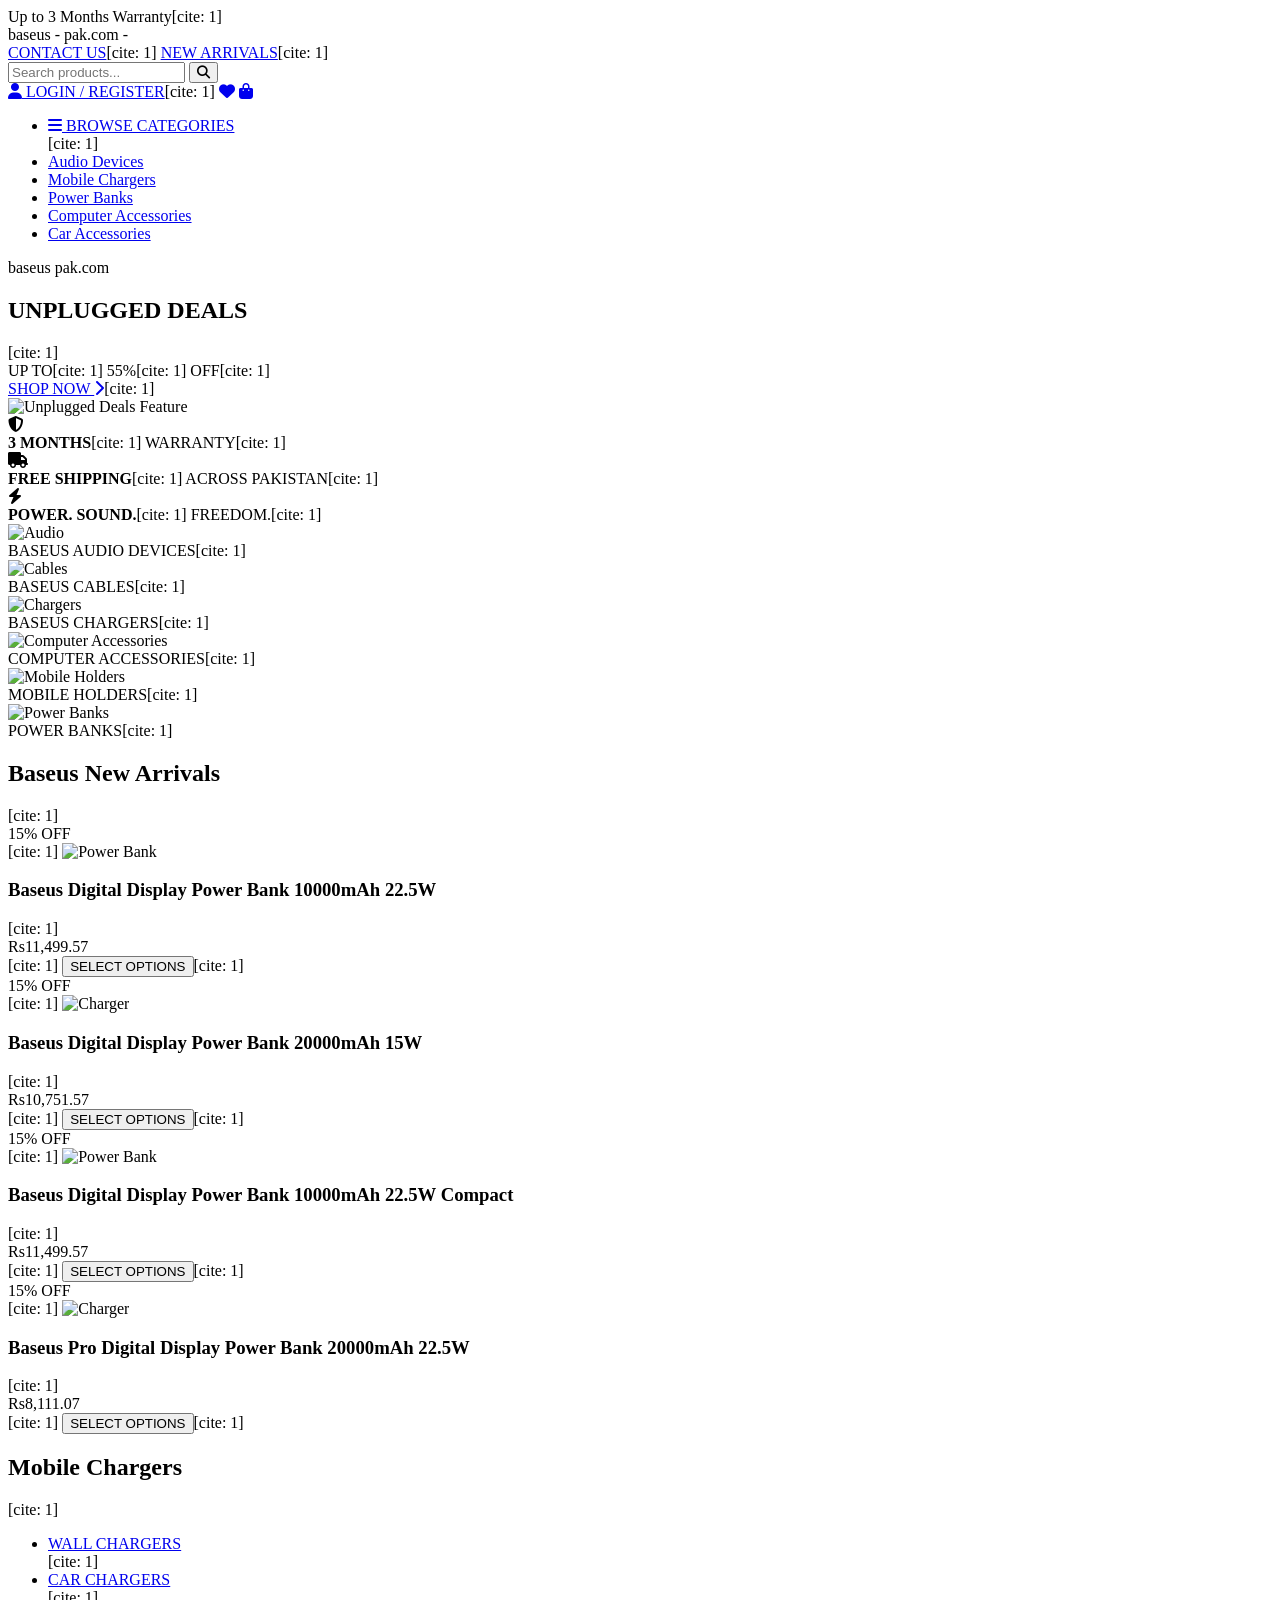
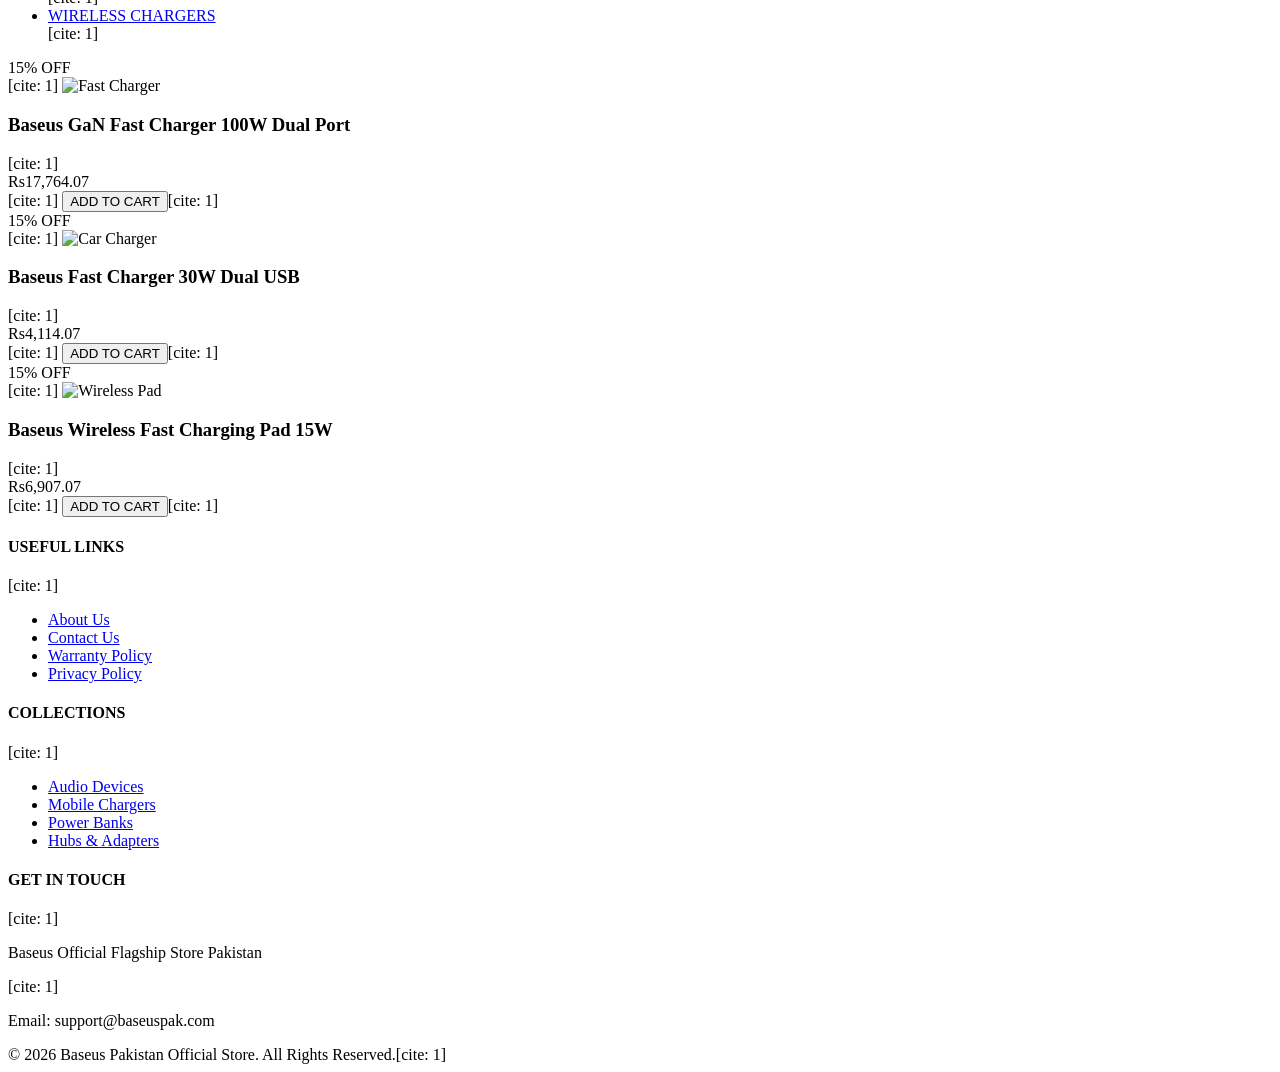
==== index.html @ 7358b6ef "Rename gemini-code-1790188786100.html to index.html" ====
<!DOCTYPE html>
<html lang="en">
<head>
    <meta charset="UTF-8">
    <meta name="viewport" content="width=device-width, initial-scale=1.0">
    <title>Baseus Pakistan | Official Store Layout</title>
    <link rel="stylesheet" href="style.css">
    <link rel="stylesheet" href="https://cdnjs.cloudflare.com/ajax/libs/font-awesome/6.4.0/css/all.min.css">
</head>
<body>

    <!-- Announcement Bar -->
    <div class="announcement-bar">
        <span>Up to 3 Months Warranty</span>[cite: 1]
    </div>

    <!-- Top Utility Bar -->
    <div class="top-nav">
        <div class="logo">
            <span class="brand-text">baseus</span>
            <span class="sub-text">- pak.com -</span>
        </div>
        <div class="top-menu">
            <a href="#">CONTACT US</a>[cite: 1]
            <a href="#">NEW ARRIVALS</a>[cite: 1]
        </div>
        <div class="search-box">
            <input type="text" placeholder="Search products...">
            <button><i class="fa fa-search"></i></button>
        </div>
        <div class="user-actions">
            <a href="#"><i class="fa fa-user"></i> LOGIN / REGISTER</a>[cite: 1]
            <a href="#"><i class="fa fa-heart"></i></a>
            <a href="#"><i class="fa fa-shopping-bag"></i></a>
        </div>
    </div>

    <!-- Category Header Navigation Bar -->
    <nav class="main-nav">
        <ul>
            <li><a href="#"><i class="fa fa-bars"></i> BROWSE CATEGORIES</a></li>[cite: 1]
            <li><a href="#">Audio Devices</a></li>
            <li><a href="#">Mobile Chargers</a></li>
            <li><a href="#">Power Banks</a></li>
            <li><a href="#">Computer Accessories</a></li>
            <li><a href="#">Car Accessories</a></li>
        </ul>
    </nav>

    <!-- Main Hero Banner Section -->
    <section class="hero-section">
        <div class="hero-banner">
            <div class="hero-text-content">
                <span class="hero-brand">baseus</span>
                <span class="hero-sub">pak.com</span>
                <h1>UNPLUGGED DEALS</h1>[cite: 1]
                <div class="discount-badge">
                    <span class="upto">UP TO</span>[cite: 1]
                    <span class="percent">55%</span>[cite: 1]
                    <span class="off">OFF</span>[cite: 1]
                </div>
                <a href="#" class="shop-now-btn">SHOP NOW <i class="fa fa-chevron-right"></i></a>[cite: 1]
            </div>
            <div class="hero-image">
                <img src="https://via.placeholder.com/600x400?text=Featured+Baseus+Gadgets" alt="Unplugged Deals Feature">
            </div>
        </div>

        <!-- Trust Features Bar -->
        <div class="trust-bar">
            <div class="trust-item">
                <i class="fa fa-shield-alt"></i>
                <div>
                    <strong>3 MONTHS</strong>[cite: 1]
                    <span>WARRANTY</span>[cite: 1]
                </div>
            </div>
            <div class="trust-item">
                <i class="fa fa-truck"></i>
                <div>
                    <strong>FREE SHIPPING</strong>[cite: 1]
                    <span>ACROSS PAKISTAN</span>[cite: 1]
                </div>
            </div>
            <div class="trust-item">
                <i class="fa fa-bolt"></i>
                <div>
                    <strong>POWER. SOUND.</strong>[cite: 1]
                    <span>FREEDOM.</span>[cite: 1]
                </div>
            </div>
        </div>
    </section>

    <!-- Round Category Icons Grid -->
    <section class="container category-grid-section">
        <div class="category-grid">
            <div class="cat-item">
                <div class="cat-img"><img src="https://via.placeholder.com/100" alt="Audio"></div>
                <span>BASEUS AUDIO DEVICES</span>[cite: 1]
            </div>
            <div class="cat-item">
                <div class="cat-img"><img src="https://via.placeholder.com/100" alt="Cables"></div>
                <span>BASEUS CABLES</span>[cite: 1]
            </div>
            <div class="cat-item">
                <div class="cat-img"><img src="https://via.placeholder.com/100" alt="Chargers"></div>
                <span>BASEUS CHARGERS</span>[cite: 1]
            </div>
            <div class="cat-item">
                <div class="cat-img"><img src="https://via.placeholder.com/100" alt="Computer Accessories"></div>
                <span>COMPUTER ACCESSORIES</span>[cite: 1]
            </div>
            <div class="cat-item">
                <div class="cat-img"><img src="https://via.placeholder.com/100" alt="Mobile Holders"></div>
                <span>MOBILE HOLDERS</span>[cite: 1]
            </div>
            <div class="cat-item">
                <div class="cat-img"><img src="https://via.placeholder.com/100" alt="Power Banks"></div>
                <span>POWER BANKS</span>[cite: 1]
            </div>
        </div>
    </section>

    <!-- Baseus New Arrivals Section -->
    <section class="container products-section">
        <h2 class="section-title">Baseus New Arrivals</h2>[cite: 1]
        <div class="product-grid">

            <!-- Product Card 1 -->
            <div class="product-card">
                <div class="badge-discount">15% OFF</div>[cite: 1]
                <img src="https://via.placeholder.com/250x250?text=Power+Bank" alt="Power Bank">
                <h3>Baseus Digital Display Power Bank 10000mAh 22.5W</h3>[cite: 1]
                <div class="price">Rs11,499.57</div>[cite: 1]
                <button class="btn-action">SELECT OPTIONS</button>[cite: 1]
            </div>

            <!-- Product Card 2 -->
            <div class="product-card">
                <div class="badge-discount">15% OFF</div>[cite: 1]
                <img src="https://via.placeholder.com/250x250?text=Charger" alt="Charger">
                <h3>Baseus Digital Display Power Bank 20000mAh 15W</h3>[cite: 1]
                <div class="price">Rs10,751.57</div>[cite: 1]
                <button class="btn-action">SELECT OPTIONS</button>[cite: 1]
            </div>

            <!-- Product Card 3 -->
            <div class="product-card">
                <div class="badge-discount">15% OFF</div>[cite: 1]
                <img src="https://via.placeholder.com/250x250?text=Power+Bank" alt="Power Bank">
                <h3>Baseus Digital Display Power Bank 10000mAh 22.5W Compact</h3>[cite: 1]
                <div class="price">Rs11,499.57</div>[cite: 1]
                <button class="btn-action">SELECT OPTIONS</button>[cite: 1]
            </div>

            <!-- Product Card 4 -->
            <div class="product-card">
                <div class="badge-discount">15% OFF</div>[cite: 1]
                <img src="https://via.placeholder.com/250x250?text=Charger" alt="Charger">
                <h3>Baseus Pro Digital Display Power Bank 20000mAh 22.5W</h3>[cite: 1]
                <div class="price">Rs8,111.07</div>[cite: 1]
                <button class="btn-action">SELECT OPTIONS</button>[cite: 1]
            </div>

        </div>
    </section>

    <!-- Mobile Chargers Sidebar + Grid Section -->
    <section class="container category-showcase-section">
        <h2 class="section-title">Mobile Chargers</h2>[cite: 1]
        <div class="showcase-wrapper">
            <div class="sidebar-menu">
                <ul>
                    <li class="active"><a href="#">WALL CHARGERS</a></li>[cite: 1]
                    <li><a href="#">CAR CHARGERS</a></li>[cite: 1]
                    <li><a href="#">WIRELESS CHARGERS</a></li>[cite: 1]
                </ul>
            </div>
            <div class="product-grid grid-3-col">

                <div class="product-card">
                    <div class="badge-discount">15% OFF</div>[cite: 1]
                    <img src="https://via.placeholder.com/250x250?text=Fast+Charger" alt="Fast Charger">
                    <h3>Baseus GaN Fast Charger 100W Dual Port</h3>[cite: 1]
                    <div class="price">Rs17,764.07</div>[cite: 1]
                    <button class="btn-action btn-add-cart">ADD TO CART</button>[cite: 1]
                </div>

                <div class="product-card">
                    <div class="badge-discount">15% OFF</div>[cite: 1]
                    <img src="https://via.placeholder.com/250x250?text=Car+Charger" alt="Car Charger">
                    <h3>Baseus Fast Charger 30W Dual USB</h3>[cite: 1]
                    <div class="price">Rs4,114.07</div>[cite: 1]
                    <button class="btn-action btn-add-cart">ADD TO CART</button>[cite: 1]
                </div>

                <div class="product-card">
                    <div class="badge-discount">15% OFF</div>[cite: 1]
                    <img src="https://via.placeholder.com/250x250?text=Wireless+Pad" alt="Wireless Pad">
                    <h3>Baseus Wireless Fast Charging Pad 15W</h3>[cite: 1]
                    <div class="price">Rs6,907.07</div>[cite: 1]
                    <button class="btn-action btn-add-cart">ADD TO CART</button>[cite: 1]
                </div>

            </div>
        </div>
    </section>

    <!-- Footer -->
    <footer>
        <div class="container footer-content">
            <div class="footer-col">
                <h4>USEFUL LINKS</h4>[cite: 1]
                <ul>
                    <li><a href="#">About Us</a></li>
                    <li><a href="#">Contact Us</a></li>
                    <li><a href="#">Warranty Policy</a></li>
                    <li><a href="#">Privacy Policy</a></li>
                </ul>
            </div>
            <div class="footer-col">
                <h4>COLLECTIONS</h4>[cite: 1]
                <ul>
                    <li><a href="#">Audio Devices</a></li>
                    <li><a href="#">Mobile Chargers</a></li>
                    <li><a href="#">Power Banks</a></li>
                    <li><a href="#">Hubs & Adapters</a></li>
                </ul>
            </div>
            <div class="footer-col">
                <h4>GET IN TOUCH</h4>[cite: 1]
                <p>Baseus Official Flagship Store Pakistan</p>[cite: 1]
                <p>Email: support@baseuspak.com</p>
            </div>
        </div>
        <div class="footer-bottom">
            &copy; 2026 Baseus Pakistan Official Store. All Rights Reserved.[cite: 1]
        </div>
    </footer>

    <script src="script.js"></script>
</body>
</html>
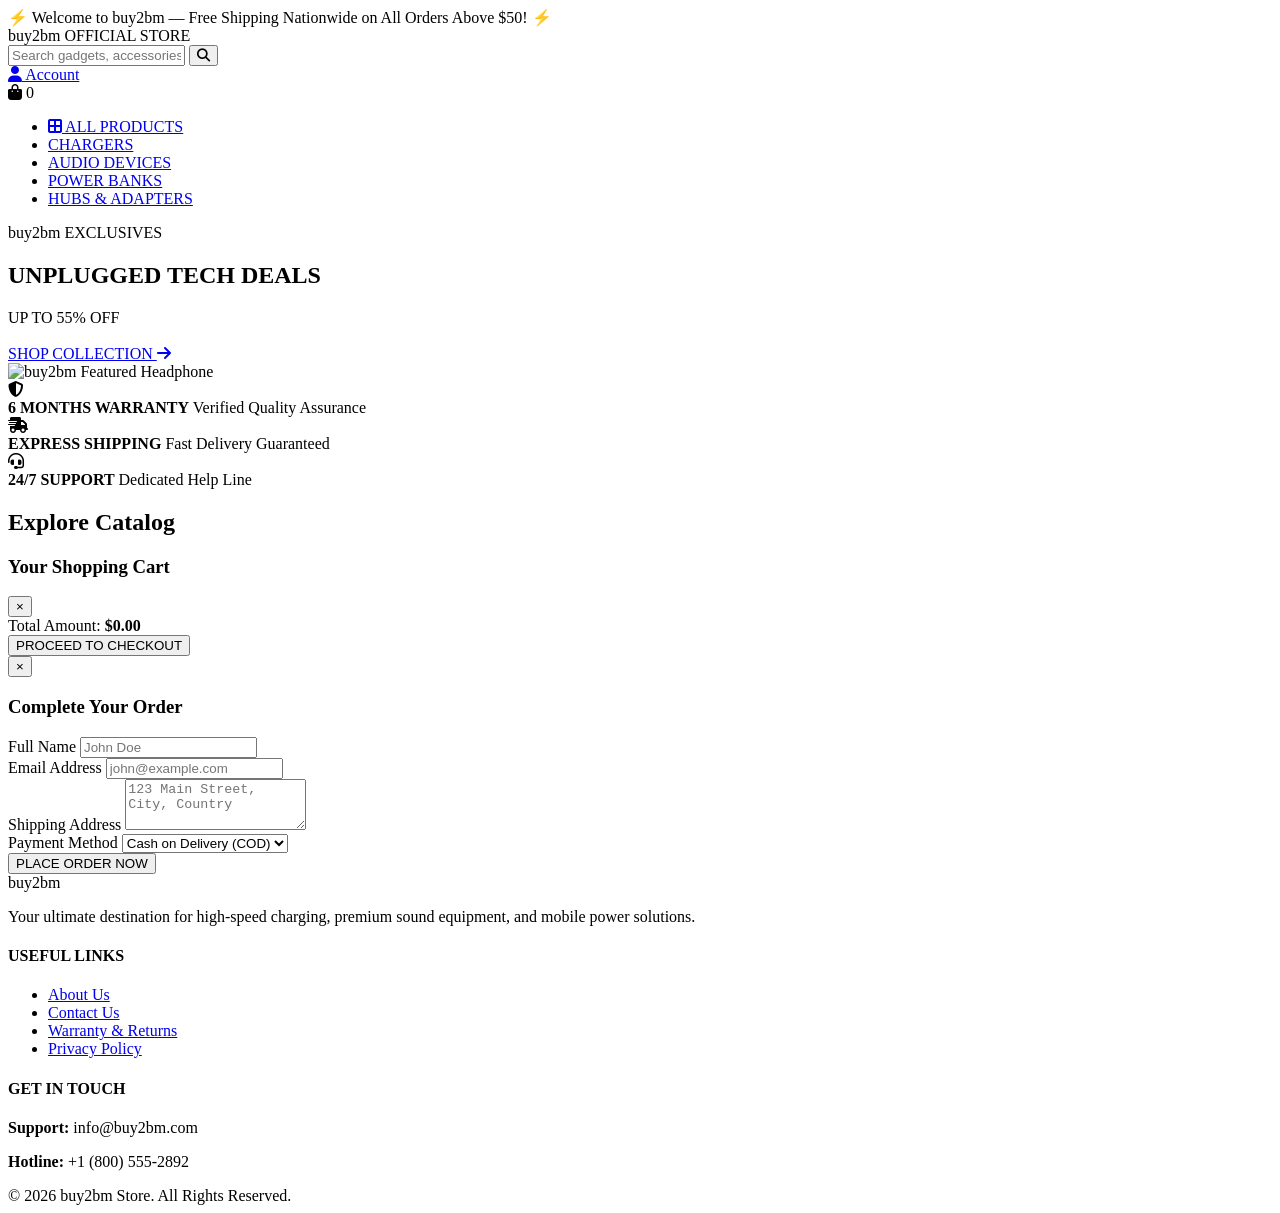
==== commit 31c80c98: "Rename index.html.html to index.html" ====
--- a/index.html
+++ b/index.html
@@ -3,239 +3,175 @@
 <head>
     <meta charset="UTF-8">
     <meta name="viewport" content="width=device-width, initial-scale=1.0">
-    <title>Baseus Pakistan | Official Store Layout</title>
+    <title>buy2bm | Premium Tech & Electronics Store</title>
     <link rel="stylesheet" href="style.css">
     <link rel="stylesheet" href="https://cdnjs.cloudflare.com/ajax/libs/font-awesome/6.4.0/css/all.min.css">
 </head>
 <body>
 
-    <!-- Announcement Bar -->
+    <!-- Top Announcement Bar -->
     <div class="announcement-bar">
-        <span>Up to 3 Months Warranty</span>[cite: 1]
+        <span>⚡ Welcome to buy2bm — Free Shipping Nationwide on All Orders Above $50! ⚡</span>
     </div>
 
-    <!-- Top Utility Bar -->
-    <div class="top-nav">
+    <!-- Main Navigation Header -->
+    <header class="top-nav">
         <div class="logo">
-            <span class="brand-text">baseus</span>
-            <span class="sub-text">- pak.com -</span>
+            <span class="brand-text">buy2bm</span>
+            <span class="sub-text">OFFICIAL STORE</span>
         </div>
-        <div class="top-menu">
-            <a href="#">CONTACT US</a>[cite: 1]
-            <a href="#">NEW ARRIVALS</a>[cite: 1]
+        
+        <div class="search-box">
+            <input type="text" id="searchInput" placeholder="Search gadgets, accessories, power banks...">
+            <button id="searchBtn"><i class="fa fa-search"></i></button>
         </div>
-        <div class="search-box">
-            <input type="text" placeholder="Search products...">
-            <button><i class="fa fa-search"></i></button>
+
+        <div class="user-actions">
+            <a href="#" class="action-btn"><i class="fa fa-user"></i> <span>Account</span></a>
+            <div class="cart-icon-wrapper" id="cartToggle">
+                <i class="fa fa-shopping-bag"></i>
+                <span class="cart-badge" id="cartCount">0</span>
+            </div>
         </div>
-        <div class="user-actions">
-            <a href="#"><i class="fa fa-user"></i> LOGIN / REGISTER</a>[cite: 1]
-            <a href="#"><i class="fa fa-heart"></i></a>
-            <a href="#"><i class="fa fa-shopping-bag"></i></a>
-        </div>
-    </div>
+    </header>
 
-    <!-- Category Header Navigation Bar -->
+    <!-- Sub Navigation Categories Bar -->
     <nav class="main-nav">
         <ul>
-            <li><a href="#"><i class="fa fa-bars"></i> BROWSE CATEGORIES</a></li>[cite: 1]
-            <li><a href="#">Audio Devices</a></li>
-            <li><a href="#">Mobile Chargers</a></li>
-            <li><a href="#">Power Banks</a></li>
-            <li><a href="#">Computer Accessories</a></li>
-            <li><a href="#">Car Accessories</a></li>
+            <li class="nav-item active" data-category="all"><a href="#products"><i class="fa fa-border-all"></i> ALL PRODUCTS</a></li>
+            <li class="nav-item" data-category="Chargers"><a href="#products">CHARGERS</a></li>
+            <li class="nav-item" data-category="Audio"><a href="#products">AUDIO DEVICES</a></li>
+            <li class="nav-item" data-category="Power Banks"><a href="#products">POWER BANKS</a></li>
+            <li class="nav-item" data-category="Hubs"><a href="#products">HUBS & ADAPTERS</a></li>
         </ul>
     </nav>
 
-    <!-- Main Hero Banner Section -->
+    <!-- Main Hero Banner -->
     <section class="hero-section">
         <div class="hero-banner">
             <div class="hero-text-content">
-                <span class="hero-brand">baseus</span>
-                <span class="hero-sub">pak.com</span>
-                <h1>UNPLUGGED DEALS</h1>[cite: 1]
+                <span class="hero-brand">buy2bm EXCLUSIVES</span>
+                <h1>UNPLUGGED TECH DEALS</h1>
                 <div class="discount-badge">
-                    <span class="upto">UP TO</span>[cite: 1]
-                    <span class="percent">55%</span>[cite: 1]
-                    <span class="off">OFF</span>[cite: 1]
+                    <span class="upto">UP TO</span>
+                    <span class="percent">55%</span>
+                    <span class="off">OFF</span>
                 </div>
-                <a href="#" class="shop-now-btn">SHOP NOW <i class="fa fa-chevron-right"></i></a>[cite: 1]
+                <br>
+                <a href="#products" class="shop-now-btn">SHOP COLLECTION <i class="fa fa-arrow-right"></i></a>
             </div>
             <div class="hero-image">
-                <img src="https://via.placeholder.com/600x400?text=Featured+Baseus+Gadgets" alt="Unplugged Deals Feature">
+                <img src="https://images.unsplash.com/photo-1505740420928-5e560c06d30e?auto=format&fit=crop&w=600&q=80" alt="buy2bm Featured Headphone">
             </div>
         </div>
 
-        <!-- Trust Features Bar -->
+        <!-- Trust Badges -->
         <div class="trust-bar">
             <div class="trust-item">
                 <i class="fa fa-shield-alt"></i>
                 <div>
-                    <strong>3 MONTHS</strong>[cite: 1]
-                    <span>WARRANTY</span>[cite: 1]
+                    <strong>6 MONTHS WARRANTY</strong>
+                    <span>Verified Quality Assurance</span>
                 </div>
             </div>
             <div class="trust-item">
-                <i class="fa fa-truck"></i>
+                <i class="fa fa-truck-fast"></i>
                 <div>
-                    <strong>FREE SHIPPING</strong>[cite: 1]
-                    <span>ACROSS PAKISTAN</span>[cite: 1]
+                    <strong>EXPRESS SHIPPING</strong>
+                    <span>Fast Delivery Guaranteed</span>
                 </div>
             </div>
             <div class="trust-item">
-                <i class="fa fa-bolt"></i>
+                <i class="fa fa-headset"></i>
                 <div>
-                    <strong>POWER. SOUND.</strong>[cite: 1]
-                    <span>FREEDOM.</span>[cite: 1]
+                    <strong>24/7 SUPPORT</strong>
+                    <span>Dedicated Help Line</span>
                 </div>
             </div>
         </div>
     </section>
 
-    <!-- Round Category Icons Grid -->
-    <section class="container category-grid-section">
-        <div class="category-grid">
-            <div class="cat-item">
-                <div class="cat-img"><img src="https://via.placeholder.com/100" alt="Audio"></div>
-                <span>BASEUS AUDIO DEVICES</span>[cite: 1]
+    <!-- Product Showcase Grid -->
+    <main class="container products-section" id="products">
+        <h2 class="section-title">Explore Catalog</h2>
+        <div class="product-grid" id="productGrid">
+            <!-- Dynamic JavaScript Product Injection -->
+        </div>
+    </main>
+
+    <!-- Slide-Out Shopping Cart Sidebar -->
+    <div class="cart-overlay" id="cartOverlay"></div>
+    <aside class="cart-sidebar" id="cartSidebar">
+        <div class="cart-header">
+            <h3>Your Shopping Cart</h3>
+            <button class="close-cart-btn" id="closeCart">&times;</button>
+        </div>
+        <div class="cart-body" id="cartItemsContainer">
+            <!-- Dynamic Cart Items Rendered via JavaScript -->
+        </div>
+        <div class="cart-footer">
+            <div class="cart-total-row">
+                <span>Total Amount:</span>
+                <strong id="cartTotal">$0.00</strong>
             </div>
-            <div class="cat-item">
-                <div class="cat-img"><img src="https://via.placeholder.com/100" alt="Cables"></div>
-                <span>BASEUS CABLES</span>[cite: 1]
-            </div>
-            <div class="cat-item">
-                <div class="cat-img"><img src="https://via.placeholder.com/100" alt="Chargers"></div>
-                <span>BASEUS CHARGERS</span>[cite: 1]
-            </div>
-            <div class="cat-item">
-                <div class="cat-img"><img src="https://via.placeholder.com/100" alt="Computer Accessories"></div>
-                <span>COMPUTER ACCESSORIES</span>[cite: 1]
-            </div>
-            <div class="cat-item">
-                <div class="cat-img"><img src="https://via.placeholder.com/100" alt="Mobile Holders"></div>
-                <span>MOBILE HOLDERS</span>[cite: 1]
-            </div>
-            <div class="cat-item">
-                <div class="cat-img"><img src="https://via.placeholder.com/100" alt="Power Banks"></div>
-                <span>POWER BANKS</span>[cite: 1]
-            </div>
+            <button class="checkout-btn" id="checkoutBtn">PROCEED TO CHECKOUT</button>
         </div>
-    </section>
+    </aside>
 
-    <!-- Baseus New Arrivals Section -->
-    <section class="container products-section">
-        <h2 class="section-title">Baseus New Arrivals</h2>[cite: 1]
-        <div class="product-grid">
-
-            <!-- Product Card 1 -->
-            <div class="product-card">
-                <div class="badge-discount">15% OFF</div>[cite: 1]
-                <img src="https://via.placeholder.com/250x250?text=Power+Bank" alt="Power Bank">
-                <h3>Baseus Digital Display Power Bank 10000mAh 22.5W</h3>[cite: 1]
-                <div class="price">Rs11,499.57</div>[cite: 1]
-                <button class="btn-action">SELECT OPTIONS</button>[cite: 1]
-            </div>
-
-            <!-- Product Card 2 -->
-            <div class="product-card">
-                <div class="badge-discount">15% OFF</div>[cite: 1]
-                <img src="https://via.placeholder.com/250x250?text=Charger" alt="Charger">
-                <h3>Baseus Digital Display Power Bank 20000mAh 15W</h3>[cite: 1]
-                <div class="price">Rs10,751.57</div>[cite: 1]
-                <button class="btn-action">SELECT OPTIONS</button>[cite: 1]
-            </div>
-
-            <!-- Product Card 3 -->
-            <div class="product-card">
-                <div class="badge-discount">15% OFF</div>[cite: 1]
-                <img src="https://via.placeholder.com/250x250?text=Power+Bank" alt="Power Bank">
-                <h3>Baseus Digital Display Power Bank 10000mAh 22.5W Compact</h3>[cite: 1]
-                <div class="price">Rs11,499.57</div>[cite: 1]
-                <button class="btn-action">SELECT OPTIONS</button>[cite: 1]
-            </div>
-
-            <!-- Product Card 4 -->
-            <div class="product-card">
-                <div class="badge-discount">15% OFF</div>[cite: 1]
-                <img src="https://via.placeholder.com/250x250?text=Charger" alt="Charger">
-                <h3>Baseus Pro Digital Display Power Bank 20000mAh 22.5W</h3>[cite: 1]
-                <div class="price">Rs8,111.07</div>[cite: 1]
-                <button class="btn-action">SELECT OPTIONS</button>[cite: 1]
-            </div>
-
+    <!-- Checkout Modal -->
+    <div class="modal-overlay" id="checkoutModal">
+        <div class="modal-content">
+            <button class="modal-close" id="closeModal">&times;</button>
+            <h3>Complete Your Order</h3>
+            <form id="checkoutForm">
+                <div class="form-group">
+                    <label>Full Name</label>
+                    <input type="text" required placeholder="John Doe">
+                </div>
+                <div class="form-group">
+                    <label>Email Address</label>
+                    <input type="email" required placeholder="john@example.com">
+                </div>
+                <div class="form-group">
+                    <label>Shipping Address</label>
+                    <textarea required rows="3" placeholder="123 Main Street, City, Country"></textarea>
+                </div>
+                <div class="form-group">
+                    <label>Payment Method</label>
+                    <select required>
+                        <option value="cod">Cash on Delivery (COD)</option>
+                        <option value="card">Credit / Debit Card</option>
+                    </select>
+                </div>
+                <button type="submit" class="submit-order-btn">PLACE ORDER NOW</button>
+            </form>
         </div>
-    </section>
-
-    <!-- Mobile Chargers Sidebar + Grid Section -->
-    <section class="container category-showcase-section">
-        <h2 class="section-title">Mobile Chargers</h2>[cite: 1]
-        <div class="showcase-wrapper">
-            <div class="sidebar-menu">
-                <ul>
-                    <li class="active"><a href="#">WALL CHARGERS</a></li>[cite: 1]
-                    <li><a href="#">CAR CHARGERS</a></li>[cite: 1]
-                    <li><a href="#">WIRELESS CHARGERS</a></li>[cite: 1]
-                </ul>
-            </div>
-            <div class="product-grid grid-3-col">
-
-                <div class="product-card">
-                    <div class="badge-discount">15% OFF</div>[cite: 1]
-                    <img src="https://via.placeholder.com/250x250?text=Fast+Charger" alt="Fast Charger">
-                    <h3>Baseus GaN Fast Charger 100W Dual Port</h3>[cite: 1]
-                    <div class="price">Rs17,764.07</div>[cite: 1]
-                    <button class="btn-action btn-add-cart">ADD TO CART</button>[cite: 1]
-                </div>
-
-                <div class="product-card">
-                    <div class="badge-discount">15% OFF</div>[cite: 1]
-                    <img src="https://via.placeholder.com/250x250?text=Car+Charger" alt="Car Charger">
-                    <h3>Baseus Fast Charger 30W Dual USB</h3>[cite: 1]
-                    <div class="price">Rs4,114.07</div>[cite: 1]
-                    <button class="btn-action btn-add-cart">ADD TO CART</button>[cite: 1]
-                </div>
-
-                <div class="product-card">
-                    <div class="badge-discount">15% OFF</div>[cite: 1]
-                    <img src="https://via.placeholder.com/250x250?text=Wireless+Pad" alt="Wireless Pad">
-                    <h3>Baseus Wireless Fast Charging Pad 15W</h3>[cite: 1]
-                    <div class="price">Rs6,907.07</div>[cite: 1]
-                    <button class="btn-action btn-add-cart">ADD TO CART</button>[cite: 1]
-                </div>
-
-            </div>
-        </div>
-    </section>
+    </div>
 
     <!-- Footer -->
     <footer>
         <div class="container footer-content">
             <div class="footer-col">
-                <h4>USEFUL LINKS</h4>[cite: 1]
+                <span class="brand-text">buy2bm</span>
+                <p>Your ultimate destination for high-speed charging, premium sound equipment, and mobile power solutions.</p>
+            </div>
+            <div class="footer-col">
+                <h4>USEFUL LINKS</h4>
                 <ul>
                     <li><a href="#">About Us</a></li>
                     <li><a href="#">Contact Us</a></li>
-                    <li><a href="#">Warranty Policy</a></li>
+                    <li><a href="#">Warranty & Returns</a></li>
                     <li><a href="#">Privacy Policy</a></li>
                 </ul>
             </div>
             <div class="footer-col">
-                <h4>COLLECTIONS</h4>[cite: 1]
-                <ul>
-                    <li><a href="#">Audio Devices</a></li>
-                    <li><a href="#">Mobile Chargers</a></li>
-                    <li><a href="#">Power Banks</a></li>
-                    <li><a href="#">Hubs & Adapters</a></li>
-                </ul>
-            </div>
-            <div class="footer-col">
-                <h4>GET IN TOUCH</h4>[cite: 1]
-                <p>Baseus Official Flagship Store Pakistan</p>[cite: 1]
-                <p>Email: support@baseuspak.com</p>
+                <h4>GET IN TOUCH</h4>
+                <p><strong>Support:</strong> info@buy2bm.com</p>
+                <p><strong>Hotline:</strong> +1 (800) 555-2892</p>
             </div>
         </div>
         <div class="footer-bottom">
-            &copy; 2026 Baseus Pakistan Official Store. All Rights Reserved.[cite: 1]
+            &copy; 2026 buy2bm Store. All Rights Reserved.
         </div>
     </footer>
 
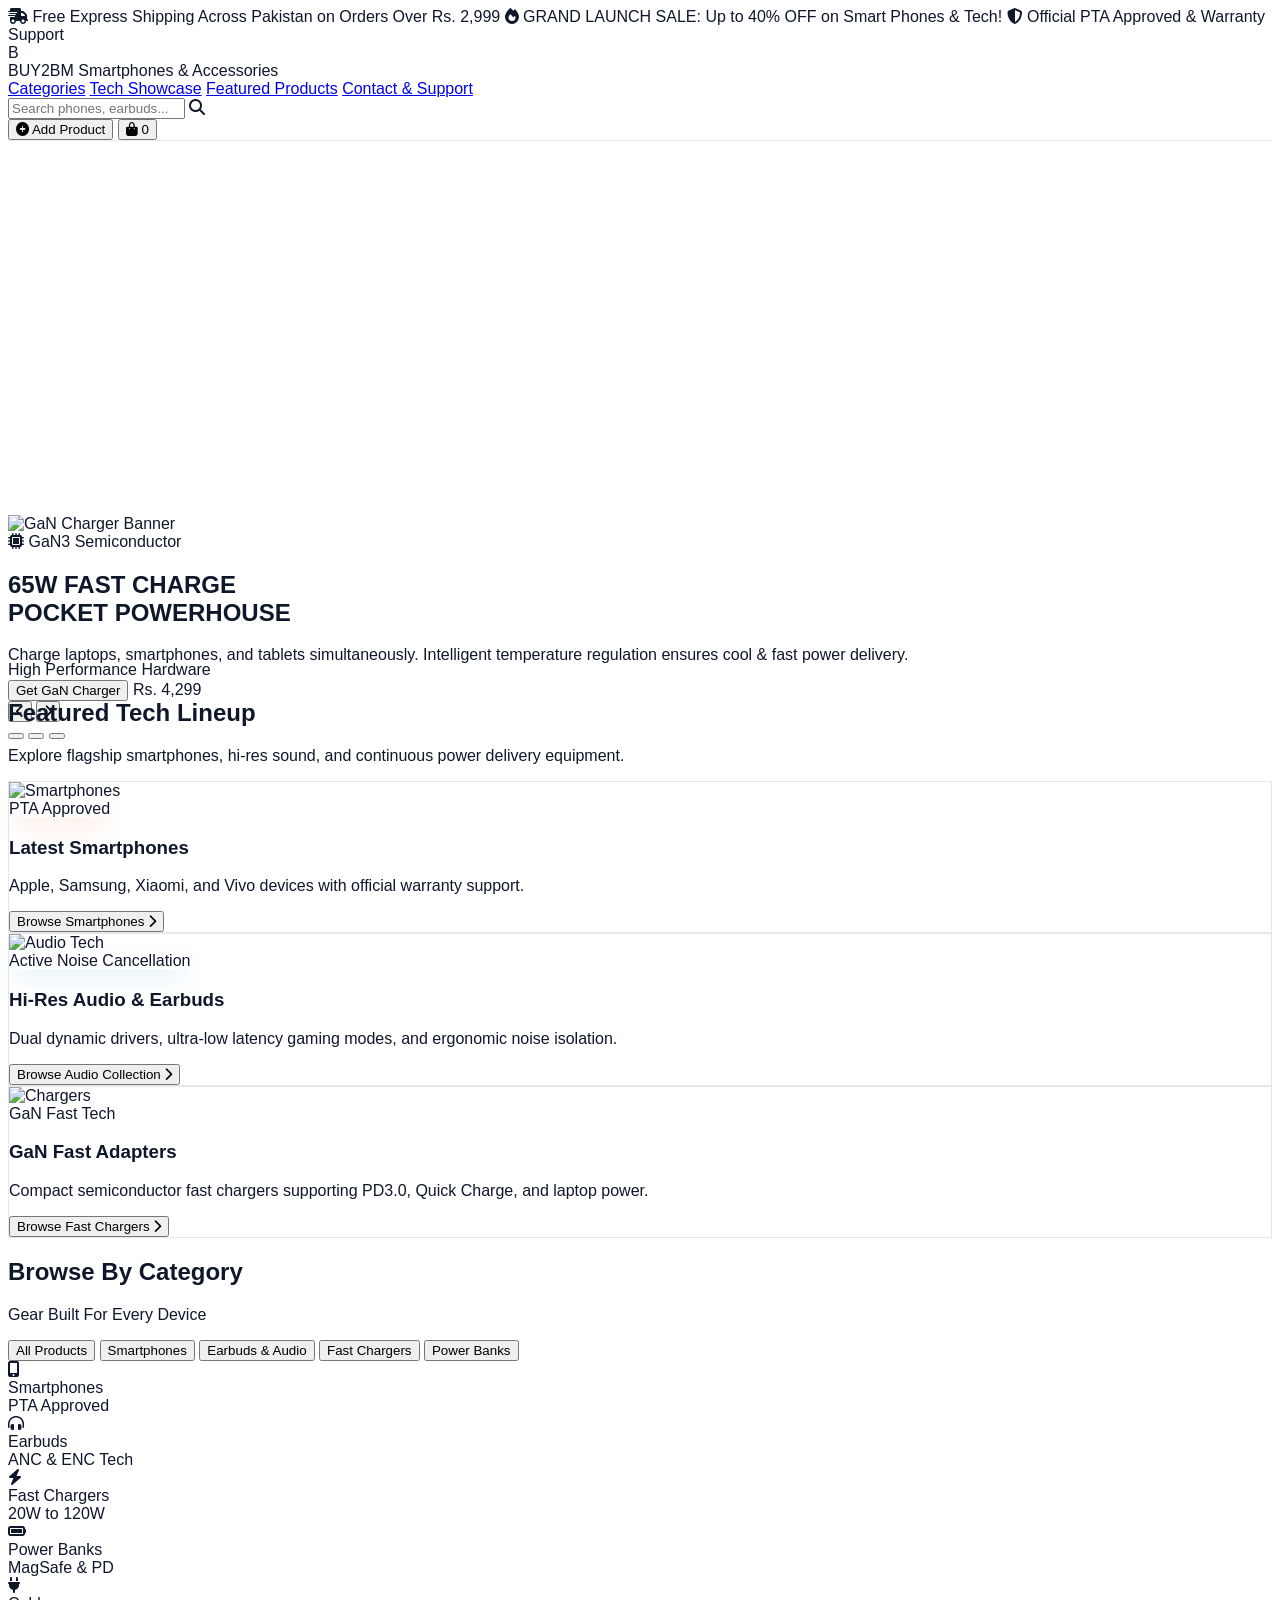
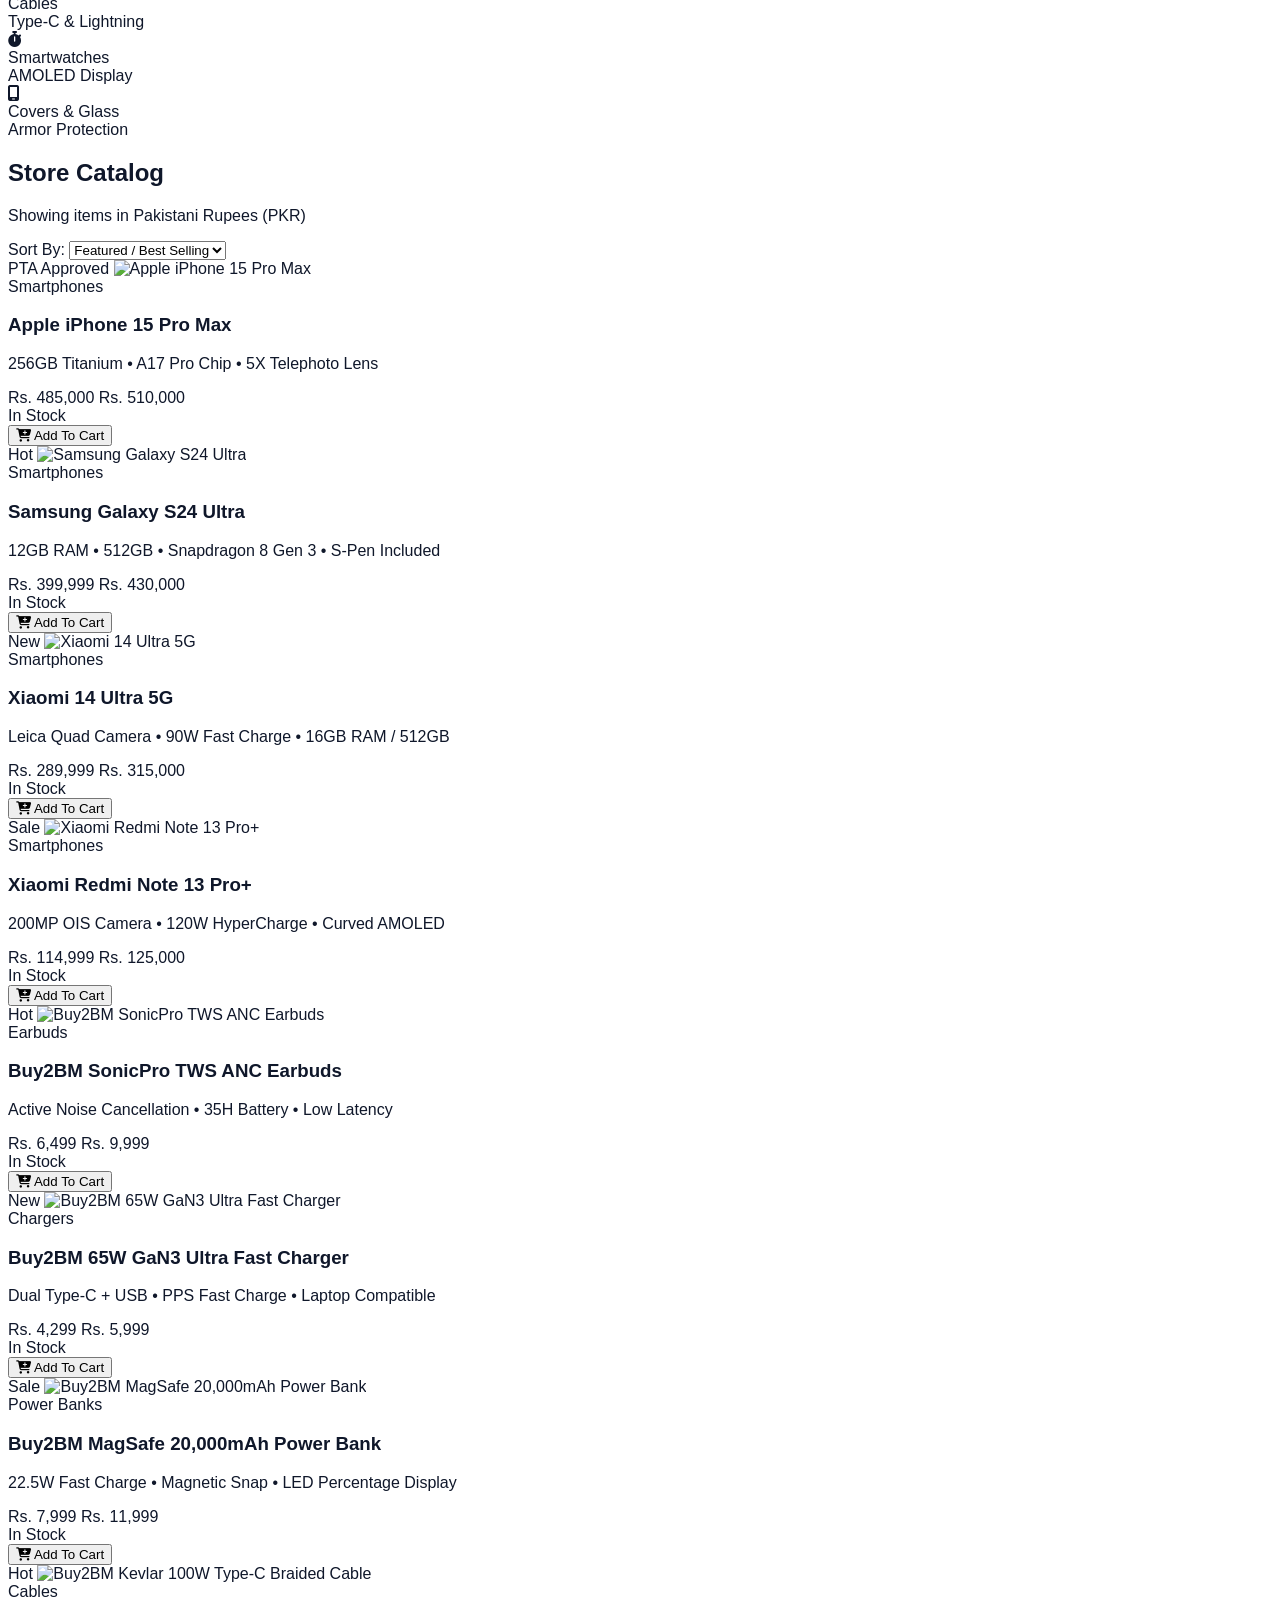
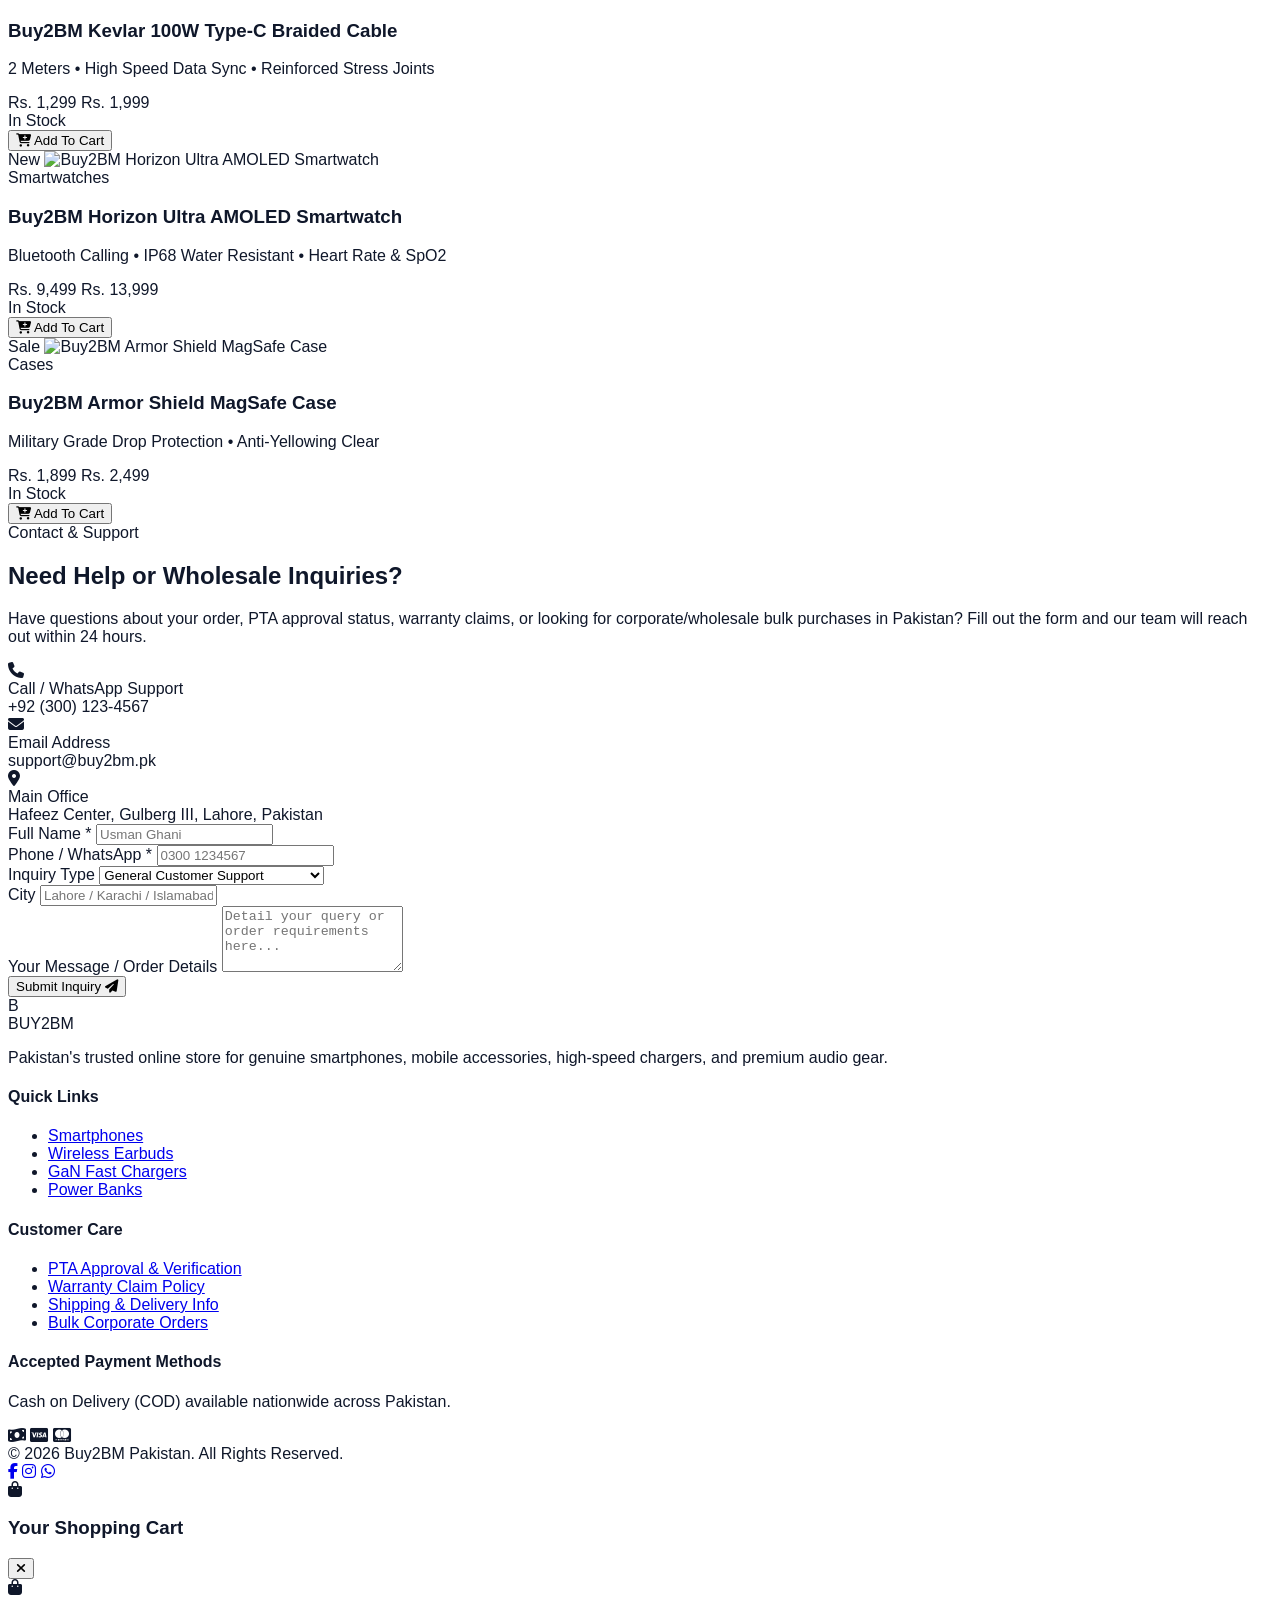
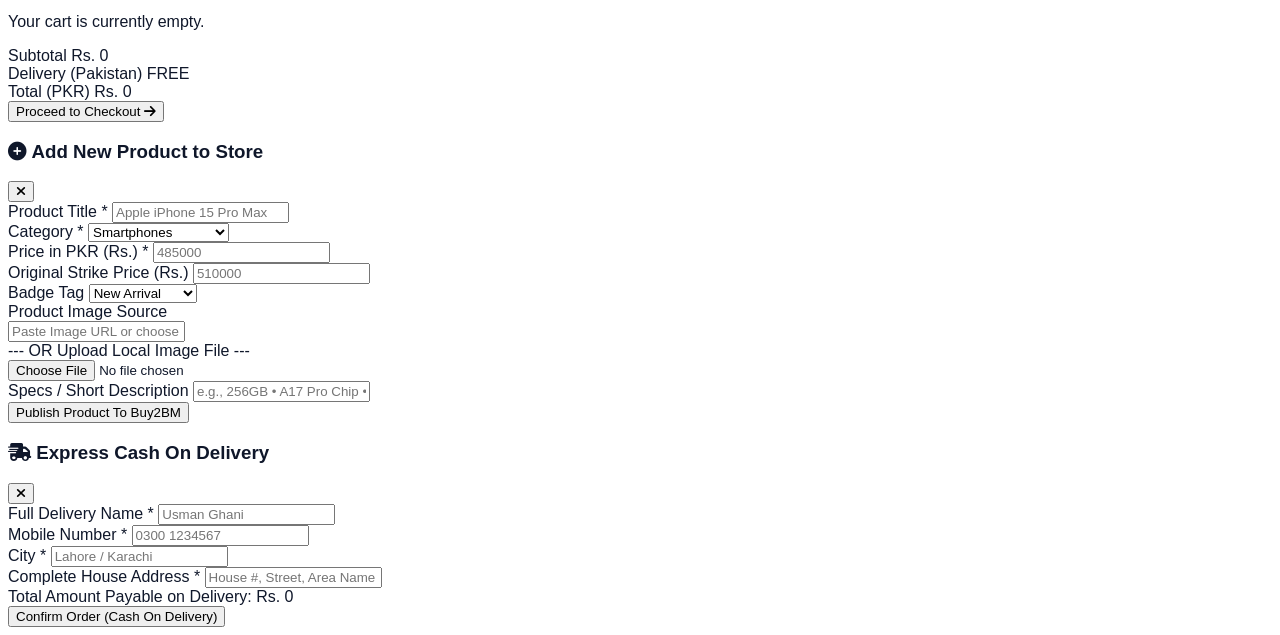
==== commit 2b0b6935: "Rename index (2).html to index.html" ====
--- a/index.html
+++ b/index.html
@@ -1,180 +1,1200 @@
 <!DOCTYPE html>
-<html lang="en">
+<html lang="en" class="scroll-smooth">
 <head>
     <meta charset="UTF-8">
     <meta name="viewport" content="width=device-width, initial-scale=1.0">
-    <title>buy2bm | Premium Tech & Electronics Store</title>
-    <link rel="stylesheet" href="style.css">
+    <title>Buy2BM | Premier Mobile & Audio Tech Store in Pakistan</title>
+    <!-- Tailwind CSS CDN -->
+    <script src="https://cdn.tailwindcss.com"></script>
+    <!-- Font Awesome Icons -->
     <link rel="stylesheet" href="https://cdnjs.cloudflare.com/ajax/libs/font-awesome/6.4.0/css/all.min.css">
+    <!-- Google Fonts: Plus Jakarta Sans -->
+    <link href="https://fonts.googleapis.com/css2?family=Plus+Jakarta+Sans:wght@300;400;500;600;700;800&display=swap" rel="stylesheet">
+    
+    <script>
+        tailwind.config = {
+            darkMode: 'class',
+            theme: {
+                extend: {
+                    colors: {
+                        brand: {
+                            50: '#fff7ed',
+                            100: '#ffedd5',
+                            500: '#ea580c',
+                            600: '#c2410c',
+                            700: '#9a3412',
+                            yellow: '#eab308',
+                            neon: '#0284c7'
+                        }
+                    },
+                    fontFamily: {
+                        sans: ['Plus Jakarta Sans', 'sans-serif'],
+                    }
+                }
+            }
+        }
+    </script>
+    <style>
+        body {
+            font-family: 'Plus Jakarta Sans', sans-serif;
+            background-color: #ffffff;
+            color: #0f172a;
+        }
+        
+        .glow-accent {
+            box-shadow: 0 10px 25px -5px rgba(234, 88, 12, 0.25);
+        }
+        .glow-neon {
+            box-shadow: 0 10px 25px -5px rgba(2, 132, 199, 0.25);
+        }
+
+        /* Glassmorphism Header */
+        .glass-header {
+            background: rgba(255, 255, 255, 0.9);
+            backdrop-filter: blur(16px);
+            -webkit-backdrop-filter: blur(16px);
+            border-bottom: 1px solid rgba(226, 232, 240, 0.8);
+        }
+
+        .custom-scrollbar::-webkit-scrollbar {
+            width: 6px;
+            height: 6px;
+        }
+        .custom-scrollbar::-webkit-scrollbar-track {
+            background: #f8fafc;
+        }
+        .custom-scrollbar::-webkit-scrollbar-thumb {
+            background: #cbd5e1;
+            border-radius: 9999px;
+        }
+        .custom-scrollbar::-webkit-scrollbar-thumb:hover {
+            background: #ea580c;
+        }
+
+        /* Pulsing Badges */
+        .badge-pulse {
+            animation: pulse-ring 2s cubic-bezier(0.4, 0, 0.6, 1) infinite;
+        }
+        @keyframes pulse-ring {
+            0%, 100% { opacity: 1; transform: scale(1); }
+            50% { opacity: 0.6; transform: scale(1.08); }
+        }
+
+        .neon-border {
+            border: 1px solid #e2e8f0;
+            transition: all 0.3s ease;
+        }
+        .neon-border:hover {
+            border-color: rgba(234, 88, 12, 0.5);
+            box-shadow: 0 10px 25px -5px rgba(234, 88, 12, 0.12);
+        }
+
+        /* Hero Slide Fade Transition */
+        .hero-slide {
+            opacity: 0;
+            transition: opacity 0.8s ease-in-out;
+            pointer-events: none;
+        }
+        .hero-slide.active {
+            opacity: 1;
+            pointer-events: auto;
+        }
+    </style>
 </head>
-<body>
-
-    <!-- Top Announcement Bar -->
-    <div class="announcement-bar">
-        <span>⚡ Welcome to buy2bm — Free Shipping Nationwide on All Orders Above $50! ⚡</span>
+<body class="antialiased selection:bg-brand-500 selection:text-white custom-scrollbar bg-white text-slate-900">
+
+    <!-- TOP ANNOUNCEMENT BAR -->
+    <div class="bg-gradient-to-r from-brand-700 via-brand-600 to-brand-500 text-white text-xs font-semibold py-2.5 text-center tracking-wide flex justify-between items-center px-4 md:px-12 shadow-sm">
+        <span class="hidden md:inline-block"><i class="fa-solid fa-truck-fast mr-2"></i> Free Express Shipping Across Pakistan on Orders Over Rs. 2,999</span>
+        <span class="w-full md:w-auto text-center"><i class="fa-solid fa-fire text-yellow-300 mr-1 animate-bounce"></i> GRAND LAUNCH SALE: Up to 40% OFF on Smart Phones & Tech!</span>
+        <span class="hidden md:inline-block"><i class="fa-solid fa-shield-halved mr-2"></i> Official PTA Approved & Warranty Support</span>
     </div>
 
-    <!-- Main Navigation Header -->
-    <header class="top-nav">
-        <div class="logo">
-            <span class="brand-text">buy2bm</span>
-            <span class="sub-text">OFFICIAL STORE</span>
-        </div>
-        
-        <div class="search-box">
-            <input type="text" id="searchInput" placeholder="Search gadgets, accessories, power banks...">
-            <button id="searchBtn"><i class="fa fa-search"></i></button>
-        </div>
-
-        <div class="user-actions">
-            <a href="#" class="action-btn"><i class="fa fa-user"></i> <span>Account</span></a>
-            <div class="cart-icon-wrapper" id="cartToggle">
-                <i class="fa fa-shopping-bag"></i>
-                <span class="cart-badge" id="cartCount">0</span>
+    <!-- MAIN NAVBAR WITH GLASSMORPHISM -->
+    <header class="sticky top-0 z-40 glass-header transition-all duration-300 shadow-sm">
+        <div class="max-w-7xl mx-auto px-4 sm:px-6 lg:px-8">
+            <div class="flex items-center justify-between h-20">
+                
+                <!-- Brand Logo -->
+                <div class="flex items-center space-x-3 cursor-pointer" onclick="window.scrollTo({top: 0, behavior: 'smooth'})">
+                    <div class="w-10 h-10 rounded-xl bg-gradient-to-tr from-brand-600 to-amber-400 flex items-center justify-center font-black text-2xl text-white shadow-lg shadow-brand-500/20">
+                        B
+                    </div>
+                    <div class="flex flex-col">
+                        <span class="text-2xl font-extrabold tracking-wider text-slate-900">BUY<span class="text-brand-500">2</span>BM</span>
+                        <span class="text-[9px] uppercase tracking-widest text-slate-500 font-bold -mt-1">Smartphones & Accessories</span>
+                    </div>
+                </div>
+
+                <!-- Navigation Links -->
+                <nav class="hidden lg:flex items-center space-x-8 text-sm font-semibold">
+                    <a href="#categories" class="text-slate-700 hover:text-brand-500 transition">Categories</a>
+                    <a href="#showcase" class="text-slate-700 hover:text-brand-500 transition">Tech Showcase</a>
+                    <a href="#products" class="text-slate-700 hover:text-brand-500 transition">Featured Products</a>
+                    <a href="#contact" class="text-slate-700 hover:text-brand-500 transition">Contact & Support</a>
+                </nav>
+
+                <!-- Search & Actions -->
+                <div class="flex items-center space-x-4">
+                    <!-- Live Search Input -->
+                    <div class="relative hidden sm:block w-48 md:w-64">
+                        <input type="text" id="searchInput" oninput="filterProducts()" placeholder="Search phones, earbuds..." 
+                            class="w-full bg-slate-100 border border-slate-200 rounded-full py-2 pl-9 pr-4 text-xs text-slate-800 placeholder-slate-400 focus:outline-none focus:border-brand-500 focus:bg-white transition">
+                        <i class="fa-solid fa-magnifying-glass absolute left-3 top-2.5 text-slate-400 text-xs"></i>
+                    </div>
+
+                    <!-- Add Product Button (Seller Panel Trigger) -->
+                    <button onclick="openAddProductModal()" class="hidden md:flex items-center space-x-2 bg-white hover:bg-slate-50 border border-slate-200 hover:border-brand-500/50 text-slate-700 text-xs px-3.5 py-2 rounded-full transition shadow-sm">
+                        <i class="fa-solid fa-plus-circle text-brand-500"></i>
+                        <span>Add Product</span>
+                    </button>
+
+                    <!-- Cart Drawer Trigger -->
+                    <button onclick="toggleCart()" class="relative p-2.5 bg-white hover:bg-slate-50 border border-slate-200 rounded-full text-slate-700 transition shadow-sm">
+                        <i class="fa-solid fa-bag-shopping text-base"></i>
+                        <span id="cartCountBadge" class="absolute -top-1 -right-1 bg-brand-500 text-white font-extrabold text-[10px] w-5 h-5 rounded-full flex items-center justify-center shadow-md">0</span>
+                    </button>
+                </div>
             </div>
         </div>
     </header>
 
-    <!-- Sub Navigation Categories Bar -->
-    <nav class="main-nav">
-        <ul>
-            <li class="nav-item active" data-category="all"><a href="#products"><i class="fa fa-border-all"></i> ALL PRODUCTS</a></li>
-            <li class="nav-item" data-category="Chargers"><a href="#products">CHARGERS</a></li>
-            <li class="nav-item" data-category="Audio"><a href="#products">AUDIO DEVICES</a></li>
-            <li class="nav-item" data-category="Power Banks"><a href="#products">POWER BANKS</a></li>
-            <li class="nav-item" data-category="Hubs"><a href="#products">HUBS & ADAPTERS</a></li>
-        </ul>
-    </nav>
-
-    <!-- Main Hero Banner -->
-    <section class="hero-section">
-        <div class="hero-banner">
-            <div class="hero-text-content">
-                <span class="hero-brand">buy2bm EXCLUSIVES</span>
-                <h1>UNPLUGGED TECH DEALS</h1>
-                <div class="discount-badge">
-                    <span class="upto">UP TO</span>
-                    <span class="percent">55%</span>
-                    <span class="off">OFF</span>
-                </div>
-                <br>
-                <a href="#products" class="shop-now-btn">SHOP COLLECTION <i class="fa fa-arrow-right"></i></a>
-            </div>
-            <div class="hero-image">
-                <img src="https://images.unsplash.com/photo-1505740420928-5e560c06d30e?auto=format&fit=crop&w=600&q=80" alt="buy2bm Featured Headphone">
-            </div>
+    <!-- HERO DYNAMIC BANNER SLIDER -->
+    <section class="relative w-full overflow-hidden bg-slate-900 text-white" style="height: 520px;">
+        
+        <div id="heroSlider" class="relative w-full h-full">
+            
+            <!-- Slide 1: Flagship Smartphones -->
+            <div class="hero-slide active absolute inset-0 w-full h-full flex items-center">
+                <img src="https://images.unsplash.com/photo-1511707171634-5f897ff02aa9?auto=format&fit=crop&w=1920&q=80" alt="Flagship Smartphones Banner" class="absolute inset-0 w-full h-full object-cover object-center">
+                <div class="absolute inset-0 bg-gradient-to-r from-slate-950/90 via-slate-900/60 to-transparent"></div>
+                <div class="max-w-7xl mx-auto px-4 sm:px-6 lg:px-8 relative z-10 w-full">
+                    <div class="max-w-xl space-y-4">
+                        <span class="inline-flex items-center space-x-2 bg-brand-500/90 backdrop-blur-md text-white text-xs font-black px-3.5 py-1.5 rounded-full uppercase tracking-widest badge-pulse">
+                            <i class="fa-solid fa-mobile-screen-button mr-1"></i> Official PTA Approved
+                        </span>
+                        <h1 class="text-3xl sm:text-5xl font-black text-white leading-tight">
+                            FLAGSHIP <br><span class="text-brand-500">SMARTPHONES</span>
+                        </h1>
+                        <p class="text-slate-200 text-sm sm:text-base leading-relaxed">
+                            Experience next-level display tech, ultra-crisp cameras, and all-day battery life with genuine manufacturer warranties.
+                        </p>
+                        <div class="flex items-center space-x-4 pt-2">
+                            <button onclick="filterCategory('Smartphones'); window.location.href='#products';" class="bg-brand-500 hover:bg-brand-600 text-white font-extrabold px-6 py-3 rounded-xl text-xs uppercase tracking-wider transition shadow-lg shadow-brand-500/30">
+                                Shop Smartphones
+                            </button>
+                            <span class="text-xl font-black text-amber-400">From Rs. 89,999</span>
+                        </div>
+                    </div>
+                </div>
+            </div>
+
+            <!-- Slide 2: Audio / TWS -->
+            <div class="hero-slide absolute inset-0 w-full h-full flex items-center">
+                <img src="https://images.unsplash.com/photo-1590658268037-6bf12165a8df?auto=format&fit=crop&w=1920&q=80" alt="Audio Banner" class="absolute inset-0 w-full h-full object-cover object-center">
+                <div class="absolute inset-0 bg-gradient-to-r from-slate-950/90 via-slate-900/60 to-transparent"></div>
+                <div class="max-w-7xl mx-auto px-4 sm:px-6 lg:px-8 relative z-10 w-full">
+                    <div class="max-w-xl space-y-4">
+                        <span class="inline-flex items-center space-x-2 bg-sky-600/90 backdrop-blur-md text-white text-xs font-black px-3.5 py-1.5 rounded-full uppercase tracking-widest badge-pulse">
+                            <i class="fa-solid fa-bolt text-amber-300 mr-1"></i> Active Noise Cancellation
+                        </span>
+                        <h1 class="text-3xl sm:text-5xl font-black text-white leading-tight">
+                            BUY2BM SONICPRO <br><span class="text-sky-400">WIRELESS AUDIO</span>
+                        </h1>
+                        <p class="text-slate-200 text-sm sm:text-base leading-relaxed">
+                            Immerse yourself in true studio quality sound with 35 hours of total playback, dual dynamic drivers, and low latency mode.
+                        </p>
+                        <div class="flex items-center space-x-4 pt-2">
+                            <button onclick="filterCategory('Earbuds'); window.location.href='#products';" class="bg-sky-500 hover:bg-sky-600 text-white font-extrabold px-6 py-3 rounded-xl text-xs uppercase tracking-wider transition shadow-lg shadow-sky-500/30">
+                                Shop Audio Series
+                            </button>
+                            <span class="text-xl font-black text-amber-400">Rs. 6,499</span>
+                        </div>
+                    </div>
+                </div>
+            </div>
+
+            <!-- Slide 3: GaN Fast Chargers -->
+            <div class="hero-slide absolute inset-0 w-full h-full flex items-center">
+                <img src="https://images.unsplash.com/photo-1583863788434-e58a36330cf0?auto=format&fit=crop&w=1920&q=80" alt="GaN Charger Banner" class="absolute inset-0 w-full h-full object-cover object-center">
+                <div class="absolute inset-0 bg-gradient-to-r from-slate-950/90 via-slate-900/60 to-transparent"></div>
+                <div class="max-w-7xl mx-auto px-4 sm:px-6 lg:px-8 relative z-10 w-full">
+                    <div class="max-w-xl space-y-4">
+                        <span class="inline-flex items-center space-x-2 bg-amber-500/90 backdrop-blur-md text-slate-950 text-xs font-black px-3.5 py-1.5 rounded-full uppercase tracking-widest">
+                            <i class="fa-solid fa-microchip mr-1"></i> GaN3 Semiconductor
+                        </span>
+                        <h1 class="text-3xl sm:text-5xl font-black text-white leading-tight">
+                            65W FAST CHARGE <br><span class="text-amber-400">POCKET POWERHOUSE</span>
+                        </h1>
+                        <p class="text-slate-200 text-sm sm:text-base leading-relaxed">
+                            Charge laptops, smartphones, and tablets simultaneously. Intelligent temperature regulation ensures cool & fast power delivery.
+                        </p>
+                        <div class="flex items-center space-x-4 pt-2">
+                            <button onclick="filterCategory('Chargers'); window.location.href='#products';" class="bg-amber-500 hover:bg-amber-600 text-slate-950 font-extrabold px-6 py-3 rounded-xl text-xs uppercase tracking-wider transition shadow-lg shadow-amber-500/30">
+                                Get GaN Charger
+                            </button>
+                            <span class="text-xl font-black text-white">Rs. 4,299</span>
+                        </div>
+                    </div>
+                </div>
+            </div>
+
         </div>
 
-        <!-- Trust Badges -->
-        <div class="trust-bar">
-            <div class="trust-item">
-                <i class="fa fa-shield-alt"></i>
-                <div>
-                    <strong>6 MONTHS WARRANTY</strong>
-                    <span>Verified Quality Assurance</span>
-                </div>
-            </div>
-            <div class="trust-item">
-                <i class="fa fa-truck-fast"></i>
-                <div>
-                    <strong>EXPRESS SHIPPING</strong>
-                    <span>Fast Delivery Guaranteed</span>
-                </div>
-            </div>
-            <div class="trust-item">
-                <i class="fa fa-headset"></i>
-                <div>
-                    <strong>24/7 SUPPORT</strong>
-                    <span>Dedicated Help Line</span>
-                </div>
-            </div>
+        <!-- Slider Navigation Arrows -->
+        <button onclick="prevSlide()" class="absolute left-4 top-1/2 -translate-y-1/2 z-20 w-10 h-10 rounded-full bg-white/20 hover:bg-white/40 text-white flex items-center justify-center backdrop-blur-sm transition">
+            <i class="fa-solid fa-chevron-left"></i>
+        </button>
+        <button onclick="nextSlide()" class="absolute right-4 top-1/2 -translate-y-1/2 z-20 w-10 h-10 rounded-full bg-white/20 hover:bg-white/40 text-white flex items-center justify-center backdrop-blur-sm transition">
+            <i class="fa-solid fa-chevron-right"></i>
+        </button>
+
+        <!-- Slider Pagination Indicators -->
+        <div class="absolute bottom-6 left-1/2 -translate-x-1/2 z-20 flex space-x-2.5" id="sliderDots">
+            <button onclick="goToSlide(0)" class="w-8 h-2 rounded-full bg-white transition-all duration-300"></button>
+            <button onclick="goToSlide(1)" class="w-2.5 h-2 rounded-full bg-white/40 transition-all duration-300"></button>
+            <button onclick="goToSlide(2)" class="w-2.5 h-2 rounded-full bg-white/40 transition-all duration-300"></button>
+        </div>
+
+    </section>
+
+    <!-- VISUAL FEATURED CATEGORY SHOWCASE -->
+    <section id="showcase" class="py-20 bg-white border-b border-slate-200">
+        <div class="max-w-7xl mx-auto px-4 sm:px-6 lg:px-8">
+            
+            <div class="text-center max-w-2xl mx-auto mb-14">
+                <span class="text-xs font-extrabold text-brand-600 uppercase tracking-widest bg-brand-50 px-3.5 py-1.5 rounded-full border border-brand-200">
+                    High Performance Hardware
+                </span>
+                <h2 class="text-3xl sm:text-4xl font-black text-slate-900 mt-3">Featured Tech Lineup</h2>
+                <p class="text-slate-500 text-sm mt-2">Explore flagship smartphones, hi-res sound, and continuous power delivery equipment.</p>
+            </div>
+
+            <div class="grid grid-cols-1 md:grid-cols-3 gap-8">
+                
+                <!-- Showcase Card 1: Smartphones -->
+                <div class="relative bg-slate-50 rounded-3xl border border-slate-200 overflow-hidden group neon-border">
+                    <div class="relative h-64 overflow-hidden">
+                        <img src="https://images.unsplash.com/photo-1598327105666-5b89351aff97?auto=format&fit=crop&w=800&q=80" alt="Smartphones" class="w-full h-full object-cover group-hover:scale-110 transition-transform duration-700">
+                        <div class="absolute inset-0 bg-gradient-to-t from-slate-900/60 via-transparent to-transparent"></div>
+                        <span class="absolute top-4 left-4 bg-brand-500 text-white font-black text-[10px] px-3 py-1 rounded-full uppercase tracking-wider glow-accent">
+                            PTA Approved
+                        </span>
+                    </div>
+                    <div class="p-6 relative z-10 bg-white border-t border-slate-100">
+                        <h3 class="text-xl font-bold text-slate-900">Latest Smartphones</h3>
+                        <p class="text-xs text-slate-500 mt-2 leading-relaxed">Apple, Samsung, Xiaomi, and Vivo devices with official warranty support.</p>
+                        <button onclick="filterCategory('Smartphones'); window.location.href='#products';" class="mt-4 text-xs font-bold text-brand-600 hover:text-brand-700 flex items-center">
+                            Browse Smartphones <i class="fa-solid fa-chevron-right ml-1 text-[10px]"></i>
+                        </button>
+                    </div>
+                </div>
+
+                <!-- Showcase Card 2: Wireless Audio -->
+                <div class="relative bg-slate-50 rounded-3xl border border-slate-200 overflow-hidden group neon-border">
+                    <div class="relative h-64 overflow-hidden">
+                        <img src="https://images.unsplash.com/photo-1546435770-a3e426bf472b?auto=format&fit=crop&w=800&q=80" alt="Audio Tech" class="w-full h-full object-cover group-hover:scale-110 transition-transform duration-700">
+                        <div class="absolute inset-0 bg-gradient-to-t from-slate-900/60 via-transparent to-transparent"></div>
+                        <span class="absolute top-4 left-4 bg-sky-500 text-white font-black text-[10px] px-3 py-1 rounded-full uppercase tracking-wider glow-neon">
+                            Active Noise Cancellation
+                        </span>
+                    </div>
+                    <div class="p-6 relative z-10 bg-white border-t border-slate-100">
+                        <h3 class="text-xl font-bold text-slate-900">Hi-Res Audio & Earbuds</h3>
+                        <p class="text-xs text-slate-500 mt-2 leading-relaxed">Dual dynamic drivers, ultra-low latency gaming modes, and ergonomic noise isolation.</p>
+                        <button onclick="filterCategory('Earbuds'); window.location.href='#products';" class="mt-4 text-xs font-bold text-brand-600 hover:text-brand-700 flex items-center">
+                            Browse Audio Collection <i class="fa-solid fa-chevron-right ml-1 text-[10px]"></i>
+                        </button>
+                    </div>
+                </div>
+
+                <!-- Showcase Card 3: GaN Chargers -->
+                <div class="relative bg-slate-50 rounded-3xl border border-slate-200 overflow-hidden group neon-border">
+                    <div class="relative h-64 overflow-hidden">
+                        <img src="https://images.unsplash.com/photo-1583863788434-e58a36330cf0?auto=format&fit=crop&w=800&q=80" alt="Chargers" class="w-full h-full object-cover group-hover:scale-110 transition-transform duration-700">
+                        <div class="absolute inset-0 bg-gradient-to-t from-slate-900/60 via-transparent to-transparent"></div>
+                        <span class="absolute top-4 left-4 bg-amber-400 text-slate-950 font-black text-[10px] px-3 py-1 rounded-full uppercase tracking-wider">
+                            GaN Fast Tech
+                        </span>
+                    </div>
+                    <div class="p-6 relative z-10 bg-white border-t border-slate-100">
+                        <h3 class="text-xl font-bold text-slate-900">GaN Fast Adapters</h3>
+                        <p class="text-xs text-slate-500 mt-2 leading-relaxed">Compact semiconductor fast chargers supporting PD3.0, Quick Charge, and laptop power.</p>
+                        <button onclick="filterCategory('Chargers'); window.location.href='#products';" class="mt-4 text-xs font-bold text-brand-600 hover:text-brand-700 flex items-center">
+                            Browse Fast Chargers <i class="fa-solid fa-chevron-right ml-1 text-[10px]"></i>
+                        </button>
+                    </div>
+                </div>
+
+            </div>
+
         </div>
     </section>
 
-    <!-- Product Showcase Grid -->
-    <main class="container products-section" id="products">
-        <h2 class="section-title">Explore Catalog</h2>
-        <div class="product-grid" id="productGrid">
-            <!-- Dynamic JavaScript Product Injection -->
+    <!-- CATEGORY GRID -->
+    <section id="categories" class="py-16 bg-white border-b border-slate-200">
+        <div class="max-w-7xl mx-auto px-4 sm:px-6 lg:px-8">
+            
+            <div class="flex flex-col md:flex-row md:items-end justify-between mb-10">
+                <div>
+                    <h2 class="text-xs font-bold text-brand-600 uppercase tracking-widest mb-1">Browse By Category</h2>
+                    <p class="text-2xl sm:text-3xl font-extrabold text-slate-900">Gear Built For Every Device</p>
+                </div>
+                <div class="mt-4 md:mt-0 flex flex-wrap gap-2">
+                    <button onclick="filterCategory('All')" class="category-btn active bg-brand-500 text-white px-4 py-2 rounded-full text-xs font-bold transition shadow-sm">All Products</button>
+                    <button onclick="filterCategory('Smartphones')" class="category-btn bg-slate-100 hover:bg-slate-200 border border-slate-200 text-slate-700 px-4 py-2 rounded-full text-xs font-bold transition">Smartphones</button>
+                    <button onclick="filterCategory('Earbuds')" class="category-btn bg-slate-100 hover:bg-slate-200 border border-slate-200 text-slate-700 px-4 py-2 rounded-full text-xs font-bold transition">Earbuds & Audio</button>
+                    <button onclick="filterCategory('Chargers')" class="category-btn bg-slate-100 hover:bg-slate-200 border border-slate-200 text-slate-700 px-4 py-2 rounded-full text-xs font-bold transition">Fast Chargers</button>
+                    <button onclick="filterCategory('Power Banks')" class="category-btn bg-slate-100 hover:bg-slate-200 border border-slate-200 text-slate-700 px-4 py-2 rounded-full text-xs font-bold transition">Power Banks</button>
+                </div>
+            </div>
+
+            <!-- Quick Visual Category Tiles -->
+            <div class="grid grid-cols-2 sm:grid-cols-3 lg:grid-cols-7 gap-4">
+                
+                <div onclick="filterCategory('Smartphones')" class="bg-slate-50 hover:bg-white border border-slate-200 hover:border-brand-500/50 p-4 rounded-2xl text-center cursor-pointer transition transform hover:-translate-y-1 shadow-sm">
+                    <div class="w-12 h-12 rounded-xl bg-brand-50 text-brand-600 flex items-center justify-center mx-auto mb-3 text-xl">
+                        <i class="fa-solid fa-mobile-screen-button"></i>
+                    </div>
+                    <div class="text-sm font-bold text-slate-900">Smartphones</div>
+                    <div class="text-[11px] text-slate-500">PTA Approved</div>
+                </div>
+
+                <div onclick="filterCategory('Earbuds')" class="bg-slate-50 hover:bg-white border border-slate-200 hover:border-brand-500/50 p-4 rounded-2xl text-center cursor-pointer transition transform hover:-translate-y-1 shadow-sm">
+                    <div class="w-12 h-12 rounded-xl bg-brand-50 text-brand-600 flex items-center justify-center mx-auto mb-3 text-xl">
+                        <i class="fa-solid fa-headphones-simple"></i>
+                    </div>
+                    <div class="text-sm font-bold text-slate-900">Earbuds</div>
+                    <div class="text-[11px] text-slate-500">ANC & ENC Tech</div>
+                </div>
+
+                <div onclick="filterCategory('Chargers')" class="bg-slate-50 hover:bg-white border border-slate-200 hover:border-brand-500/50 p-4 rounded-2xl text-center cursor-pointer transition transform hover:-translate-y-1 shadow-sm">
+                    <div class="w-12 h-12 rounded-xl bg-brand-50 text-brand-600 flex items-center justify-center mx-auto mb-3 text-xl">
+                        <i class="fa-solid fa-bolt"></i>
+                    </div>
+                    <div class="text-sm font-bold text-slate-900">Fast Chargers</div>
+                    <div class="text-[11px] text-slate-500">20W to 120W</div>
+                </div>
+
+                <div onclick="filterCategory('Power Banks')" class="bg-slate-50 hover:bg-white border border-slate-200 hover:border-brand-500/50 p-4 rounded-2xl text-center cursor-pointer transition transform hover:-translate-y-1 shadow-sm">
+                    <div class="w-12 h-12 rounded-xl bg-brand-50 text-brand-600 flex items-center justify-center mx-auto mb-3 text-xl">
+                        <i class="fa-solid fa-battery-full"></i>
+                    </div>
+                    <div class="text-sm font-bold text-slate-900">Power Banks</div>
+                    <div class="text-[11px] text-slate-500">MagSafe & PD</div>
+                </div>
+
+                <div onclick="filterCategory('Cables')" class="bg-slate-50 hover:bg-white border border-slate-200 hover:border-brand-500/50 p-4 rounded-2xl text-center cursor-pointer transition transform hover:-translate-y-1 shadow-sm">
+                    <div class="w-12 h-12 rounded-xl bg-brand-50 text-brand-600 flex items-center justify-center mx-auto mb-3 text-xl">
+                        <i class="fa-solid fa-plug"></i>
+                    </div>
+                    <div class="text-sm font-bold text-slate-900">Cables</div>
+                    <div class="text-[11px] text-slate-500">Type-C & Lightning</div>
+                </div>
+
+                <div onclick="filterCategory('Smartwatches')" class="bg-slate-50 hover:bg-white border border-slate-200 hover:border-brand-500/50 p-4 rounded-2xl text-center cursor-pointer transition transform hover:-translate-y-1 shadow-sm">
+                    <div class="w-12 h-12 rounded-xl bg-brand-50 text-brand-600 flex items-center justify-center mx-auto mb-3 text-xl">
+                        <i class="fa-solid fa-stopwatch"></i>
+                    </div>
+                    <div class="text-sm font-bold text-slate-900">Smartwatches</div>
+                    <div class="text-[11px] text-slate-500">AMOLED Display</div>
+                </div>
+
+                <div onclick="filterCategory('Cases')" class="bg-slate-50 hover:bg-white border border-slate-200 hover:border-brand-500/50 p-4 rounded-2xl text-center cursor-pointer transition transform hover:-translate-y-1 shadow-sm">
+                    <div class="w-12 h-12 rounded-xl bg-brand-50 text-brand-600 flex items-center justify-center mx-auto mb-3 text-xl">
+                        <i class="fa-solid fa-mobile-screen"></i>
+                    </div>
+                    <div class="text-sm font-bold text-slate-900">Covers & Glass</div>
+                    <div class="text-[11px] text-slate-500">Armor Protection</div>
+                </div>
+
+            </div>
+
         </div>
-    </main>
-
-    <!-- Slide-Out Shopping Cart Sidebar -->
-    <div class="cart-overlay" id="cartOverlay"></div>
-    <aside class="cart-sidebar" id="cartSidebar">
-        <div class="cart-header">
-            <h3>Your Shopping Cart</h3>
-            <button class="close-cart-btn" id="closeCart">&times;</button>
+    </section>
+
+    <!-- MAIN PRODUCT CATALOG SECTION -->
+    <section id="products" class="py-16 bg-slate-50">
+        <div class="max-w-7xl mx-auto px-4 sm:px-6 lg:px-8">
+            
+            <div class="flex flex-col sm:flex-row items-start sm:items-center justify-between mb-8 pb-4 border-b border-slate-200">
+                <div>
+                    <h2 class="text-2xl sm:text-3xl font-black text-slate-900">Store Catalog</h2>
+                    <p class="text-xs text-slate-500 mt-1">Showing items in <span class="text-brand-600 font-bold">Pakistani Rupees (PKR)</span></p>
+                </div>
+
+                <!-- Sorting Controls -->
+                <div class="mt-4 sm:mt-0 flex items-center space-x-3">
+                    <label class="text-xs text-slate-500 font-medium">Sort By:</label>
+                    <select id="sortSelect" onchange="renderProducts()" class="bg-white border border-slate-200 rounded-lg px-3 py-2 text-xs text-slate-800 focus:outline-none focus:border-brand-500 shadow-sm">
+                        <option value="featured">Featured / Best Selling</option>
+                        <option value="low">Price: Low to High</option>
+                        <option value="high">Price: High to Low</option>
+                    </select>
+                </div>
+            </div>
+
+            <!-- Product Grid Container -->
+            <div id="productGrid" class="grid grid-cols-1 sm:grid-cols-2 lg:grid-cols-4 gap-6">
+                <!-- Dynamically populated via JavaScript -->
+            </div>
+
         </div>
-        <div class="cart-body" id="cartItemsContainer">
-            <!-- Dynamic Cart Items Rendered via JavaScript -->
+    </section>
+
+    <!-- CONTACT & BULK INQUIRIES FORM SECTION -->
+    <section id="contact" class="py-20 bg-white border-t border-slate-200">
+        <div class="max-w-7xl mx-auto px-4 sm:px-6 lg:px-8">
+            <div class="grid lg:grid-cols-12 gap-12 items-center">
+                
+                <!-- Left Side: Information -->
+                <div class="lg:col-span-5 space-y-6">
+                    <div class="inline-flex items-center space-x-2 px-3.5 py-1 rounded-full bg-brand-50 text-brand-600 text-xs font-bold uppercase tracking-widest border border-brand-200">
+                        <span>Contact & Support</span>
+                    </div>
+
+                    <h2 class="text-3xl sm:text-4xl font-extrabold text-slate-900 tracking-tight">
+                        Need Help or Wholesale Inquiries?
+                    </h2>
+
+                    <p class="text-slate-600 text-sm leading-relaxed">
+                        Have questions about your order, PTA approval status, warranty claims, or looking for corporate/wholesale bulk purchases in Pakistan? Fill out the form and our team will reach out within 24 hours.
+                    </p>
+
+                    <div class="space-y-4 pt-4">
+                        <div class="flex items-start space-x-4">
+                            <div class="w-10 h-10 rounded-xl bg-slate-100 border border-slate-200 flex items-center justify-center text-brand-600 shrink-0">
+                                <i class="fa-solid fa-phone"></i>
+                            </div>
+                            <div>
+                                <div class="text-xs text-slate-500">Call / WhatsApp Support</div>
+                                <div class="text-sm font-bold text-slate-900">+92 (300) 123-4567</div>
+                            </div>
+                        </div>
+
+                        <div class="flex items-start space-x-4">
+                            <div class="w-10 h-10 rounded-xl bg-slate-100 border border-slate-200 flex items-center justify-center text-brand-600 shrink-0">
+                                <i class="fa-solid fa-envelope"></i>
+                            </div>
+                            <div>
+                                <div class="text-xs text-slate-500">Email Address</div>
+                                <div class="text-sm font-bold text-slate-900">support@buy2bm.pk</div>
+                            </div>
+                        </div>
+
+                        <div class="flex items-start space-x-4">
+                            <div class="w-10 h-10 rounded-xl bg-slate-100 border border-slate-200 flex items-center justify-center text-brand-600 shrink-0">
+                                <i class="fa-solid fa-location-dot"></i>
+                            </div>
+                            <div>
+                                <div class="text-xs text-slate-500">Main Office</div>
+                                <div class="text-sm font-bold text-slate-900">Hafeez Center, Gulberg III, Lahore, Pakistan</div>
+                            </div>
+                        </div>
+                    </div>
+                </div>
+
+                <!-- Right Side: Contact Form -->
+                <div class="lg:col-span-7 bg-slate-50 border border-slate-200 p-6 sm:p-8 rounded-3xl shadow-sm">
+                    <form onsubmit="handleContactSubmit(event)" class="space-y-5">
+                        <div class="grid grid-cols-1 md:grid-cols-2 gap-5">
+                            <div>
+                                <label class="block text-xs font-bold uppercase tracking-wider text-slate-700 mb-2">Full Name *</label>
+                                <input type="text" required placeholder="Usman Ghani" class="w-full bg-white border border-slate-200 rounded-xl px-4 py-3 text-sm text-slate-800 focus:outline-none focus:border-brand-500 transition shadow-sm">
+                            </div>
+                            <div>
+                                <label class="block text-xs font-bold uppercase tracking-wider text-slate-700 mb-2">Phone / WhatsApp *</label>
+                                <input type="tel" required placeholder="0300 1234567" class="w-full bg-white border border-slate-200 rounded-xl px-4 py-3 text-sm text-slate-800 focus:outline-none focus:border-brand-500 transition shadow-sm">
+                            </div>
+                        </div>
+
+                        <div class="grid grid-cols-1 md:grid-cols-2 gap-5">
+                            <div>
+                                <label class="block text-xs font-bold uppercase tracking-wider text-slate-700 mb-2">Inquiry Type</label>
+                                <select class="w-full bg-white border border-slate-200 rounded-xl px-4 py-3 text-sm text-slate-800 focus:outline-none focus:border-brand-500 transition shadow-sm">
+                                    <option>General Customer Support</option>
+                                    <option>Smartphone PTA Query</option>
+                                    <option>Warranty Claim Request</option>
+                                    <option>Bulk / Wholesale Purchase Inquiry</option>
+                                </select>
+                            </div>
+                            <div>
+                                <label class="block text-xs font-bold uppercase tracking-wider text-slate-700 mb-2">City</label>
+                                <input type="text" placeholder="Lahore / Karachi / Islamabad" class="w-full bg-white border border-slate-200 rounded-xl px-4 py-3 text-sm text-slate-800 focus:outline-none focus:border-brand-500 transition shadow-sm">
+                            </div>
+                        </div>
+
+                        <div>
+                            <label class="block text-xs font-bold uppercase tracking-wider text-slate-700 mb-2">Your Message / Order Details</label>
+                            <textarea rows="4" placeholder="Detail your query or order requirements here..." class="w-full bg-white border border-slate-200 rounded-xl px-4 py-3 text-sm text-slate-800 focus:outline-none focus:border-brand-500 transition shadow-sm"></textarea>
+                        </div>
+
+                        <button type="submit" class="w-full bg-gradient-to-r from-brand-600 to-brand-500 hover:from-brand-500 hover:to-brand-600 text-white font-extrabold py-4 rounded-xl shadow-lg shadow-brand-500/20 text-sm uppercase tracking-wider transition transform hover:-translate-y-0.5">
+                            Submit Inquiry <i class="fa-solid fa-paper-plane ml-2"></i>
+                        </button>
+                    </form>
+                </div>
+
+            </div>
         </div>
-        <div class="cart-footer">
-            <div class="cart-total-row">
-                <span>Total Amount:</span>
-                <strong id="cartTotal">$0.00</strong>
-            </div>
-            <button class="checkout-btn" id="checkoutBtn">PROCEED TO CHECKOUT</button>
+    </section>
+
+    <!-- FOOTER -->
+    <footer class="bg-slate-900 border-t border-slate-800 py-12 text-slate-400 text-xs">
+        <div class="max-w-7xl mx-auto px-4 sm:px-6 lg:px-8">
+            <div class="grid grid-cols-1 md:grid-cols-4 gap-8 mb-12">
+                
+                <div class="space-y-4">
+                    <div class="flex items-center space-x-2">
+                        <div class="w-8 h-8 rounded-lg bg-brand-500 flex items-center justify-center font-black text-white text-lg">B</div>
+                        <span class="text-xl font-extrabold text-white">BUY<span class="text-brand-500">2</span>BM</span>
+                    </div>
+                    <p class="text-slate-400 leading-relaxed">
+                        Pakistan's trusted online store for genuine smartphones, mobile accessories, high-speed chargers, and premium audio gear.
+                    </p>
+                </div>
+
+                <div>
+                    <h4 class="text-sm font-bold text-white uppercase tracking-wider mb-4">Quick Links</h4>
+                    <ul class="space-y-2.5">
+                        <li><a href="#categories" onclick="filterCategory('Smartphones')" class="hover:text-brand-500 transition">Smartphones</a></li>
+                        <li><a href="#categories" onclick="filterCategory('Earbuds')" class="hover:text-brand-500 transition">Wireless Earbuds</a></li>
+                        <li><a href="#categories" onclick="filterCategory('Chargers')" class="hover:text-brand-500 transition">GaN Fast Chargers</a></li>
+                        <li><a href="#categories" onclick="filterCategory('Power Banks')" class="hover:text-brand-500 transition">Power Banks</a></li>
+                    </ul>
+                </div>
+
+                <div>
+                    <h4 class="text-sm font-bold text-white uppercase tracking-wider mb-4">Customer Care</h4>
+                    <ul class="space-y-2.5">
+                        <li><a href="#contact" class="hover:text-brand-500 transition">PTA Approval & Verification</a></li>
+                        <li><a href="#contact" class="hover:text-brand-500 transition">Warranty Claim Policy</a></li>
+                        <li><a href="#contact" class="hover:text-brand-500 transition">Shipping & Delivery Info</a></li>
+                        <li><a href="#contact" class="hover:text-brand-500 transition">Bulk Corporate Orders</a></li>
+                    </ul>
+                </div>
+
+                <div>
+                    <h4 class="text-sm font-bold text-white uppercase tracking-wider mb-4">Accepted Payment Methods</h4>
+                    <p class="mb-4">Cash on Delivery (COD) available nationwide across Pakistan.</p>
+                    <div class="flex space-x-3 text-2xl text-slate-300">
+                        <i class="fa-solid fa-money-bill-wave text-brand-500"></i>
+                        <i class="fa-brands fa-cc-visa"></i>
+                        <i class="fa-brands fa-cc-mastercard"></i>
+                    </div>
+                </div>
+
+            </div>
+
+            <div class="pt-8 border-t border-slate-800 flex flex-col md:flex-row items-center justify-between text-center md:text-left space-y-4 md:space-y-0">
+                <div>&copy; 2026 Buy2BM Pakistan. All Rights Reserved.</div>
+                <div class="flex space-x-4">
+                    <a href="#" class="hover:text-brand-500"><i class="fa-brands fa-facebook-f text-base"></i></a>
+                    <a href="#" class="hover:text-brand-500"><i class="fa-brands fa-instagram text-base"></i></a>
+                    <a href="#" class="hover:text-brand-500"><i class="fa-brands fa-whatsapp text-base"></i></a>
+                </div>
+            </div>
         </div>
-    </aside>
-
-    <!-- Checkout Modal -->
-    <div class="modal-overlay" id="checkoutModal">
-        <div class="modal-content">
-            <button class="modal-close" id="closeModal">&times;</button>
-            <h3>Complete Your Order</h3>
-            <form id="checkoutForm">
-                <div class="form-group">
-                    <label>Full Name</label>
-                    <input type="text" required placeholder="John Doe">
-                </div>
-                <div class="form-group">
-                    <label>Email Address</label>
-                    <input type="email" required placeholder="john@example.com">
-                </div>
-                <div class="form-group">
-                    <label>Shipping Address</label>
-                    <textarea required rows="3" placeholder="123 Main Street, City, Country"></textarea>
-                </div>
-                <div class="form-group">
-                    <label>Payment Method</label>
-                    <select required>
-                        <option value="cod">Cash on Delivery (COD)</option>
-                        <option value="card">Credit / Debit Card</option>
-                    </select>
-                </div>
-                <button type="submit" class="submit-order-btn">PLACE ORDER NOW</button>
+    </footer>
+
+    <!-- SLIDING CART SIDEBAR -->
+    <div id="cartDrawer" class="fixed inset-y-0 right-0 z-50 w-full max-w-md bg-white border-l border-slate-200 transform translate-x-full transition-transform duration-300 ease-in-out shadow-2xl flex flex-col">
+        
+        <!-- Cart Header -->
+        <div class="p-6 border-b border-slate-200 flex items-center justify-between">
+            <div class="flex items-center space-x-3">
+                <i class="fa-solid fa-bag-shopping text-brand-600 text-xl"></i>
+                <h3 class="text-lg font-bold text-slate-900">Your Shopping Cart</h3>
+            </div>
+            <button onclick="toggleCart()" class="text-slate-400 hover:text-slate-700 text-xl">
+                <i class="fa-solid fa-xmark"></i>
+            </button>
+        </div>
+
+        <!-- Cart Items List -->
+        <div id="cartItemsContainer" class="flex-1 overflow-y-auto p-6 space-y-4 custom-scrollbar">
+            <!-- Dynamically Rendered Cart Items -->
+        </div>
+
+        <!-- Cart Footer / Summary -->
+        <div class="p-6 border-t border-slate-200 bg-slate-50 space-y-4">
+            <div class="space-y-2 text-xs">
+                <div class="flex justify-between text-slate-600">
+                    <span>Subtotal</span>
+                    <span id="cartSubtotal" class="text-slate-900 font-bold">Rs. 0</span>
+                </div>
+                <div class="flex justify-between text-slate-600">
+                    <span>Delivery (Pakistan)</span>
+                    <span class="text-brand-600 font-bold">FREE</span>
+                </div>
+                <div class="flex justify-between text-sm text-slate-900 font-extrabold pt-2 border-t border-slate-200">
+                    <span>Total (PKR)</span>
+                    <span id="cartTotal" class="text-brand-600">Rs. 0</span>
+                </div>
+            </div>
+
+            <button onclick="openCheckoutModal()" class="w-full bg-brand-500 hover:bg-brand-600 text-white font-extrabold py-3.5 rounded-xl text-sm uppercase tracking-wider transition shadow-lg shadow-brand-500/20">
+                Proceed to Checkout <i class="fa-solid fa-arrow-right ml-2"></i>
+            </button>
+        </div>
+    </div>
+
+    <!-- ADD PRODUCT MODAL (SELLER DASHBOARD) -->
+    <div id="addProductModal" class="fixed inset-0 z-50 hidden bg-slate-900/60 backdrop-blur-sm flex items-center justify-center p-4">
+        <div class="bg-white border border-slate-200 rounded-3xl w-full max-w-xl p-6 sm:p-8 shadow-2xl space-y-6">
+            <div class="flex items-center justify-between border-b border-slate-200 pb-4">
+                <h3 class="text-lg font-bold text-slate-900 flex items-center">
+                    <i class="fa-solid fa-plus-circle text-brand-600 mr-2"></i> Add New Product to Store
+                </h3>
+                <button onclick="closeAddProductModal()" class="text-slate-400 hover:text-slate-700">
+                    <i class="fa-solid fa-xmark text-xl"></i>
+                </button>
+            </div>
+
+            <form onsubmit="handleAddNewProduct(event)" class="space-y-4">
+                <div>
+                    <label class="block text-xs font-bold uppercase text-slate-700 mb-1">Product Title *</label>
+                    <input type="text" id="newTitle" required placeholder="Apple iPhone 15 Pro Max" class="w-full bg-slate-50 border border-slate-200 rounded-xl px-4 py-2.5 text-sm text-slate-800 focus:outline-none focus:border-brand-500">
+                </div>
+
+                <div class="grid grid-cols-2 gap-4">
+                    <div>
+                        <label class="block text-xs font-bold uppercase text-slate-700 mb-1">Category *</label>
+                        <select id="newCategory" class="w-full bg-slate-50 border border-slate-200 rounded-xl px-4 py-2.5 text-sm text-slate-800 focus:outline-none focus:border-brand-500">
+                            <option value="Smartphones">Smartphones</option>
+                            <option value="Earbuds">Wireless Earbuds</option>
+                            <option value="Chargers">Fast Chargers</option>
+                            <option value="Power Banks">Power Banks</option>
+                            <option value="Cables">Braided Cables</option>
+                            <option value="Smartwatches">Smartwatches</option>
+                            <option value="Cases">Covers & Protection</option>
+                        </select>
+                    </div>
+                    <div>
+                        <label class="block text-xs font-bold uppercase text-slate-700 mb-1">Price in PKR (Rs.) *</label>
+                        <input type="number" id="newPrice" required placeholder="485000" class="w-full bg-slate-50 border border-slate-200 rounded-xl px-4 py-2.5 text-sm text-slate-800 focus:outline-none focus:border-brand-500">
+                    </div>
+                </div>
+
+                <div class="grid grid-cols-2 gap-4">
+                    <div>
+                        <label class="block text-xs font-bold uppercase text-slate-700 mb-1">Original Strike Price (Rs.)</label>
+                        <input type="number" id="newOriginalPrice" placeholder="510000" class="w-full bg-slate-50 border border-slate-200 rounded-xl px-4 py-2.5 text-sm text-slate-800 focus:outline-none focus:border-brand-500">
+                    </div>
+                    <div>
+                        <label class="block text-xs font-bold uppercase text-slate-700 mb-1">Badge Tag</label>
+                        <select id="newBadge" class="w-full bg-slate-50 border border-slate-200 rounded-xl px-4 py-2.5 text-sm text-slate-800 focus:outline-none focus:border-brand-500">
+                            <option value="New">New Arrival</option>
+                            <option value="Hot">Best Seller</option>
+                            <option value="Sale">Grand Sale</option>
+                            <option value="PTA Approved">PTA Approved</option>
+                        </select>
+                    </div>
+                </div>
+
+                <div>
+                    <label class="block text-xs font-bold uppercase text-slate-700 mb-1">Product Image Source</label>
+                    <div class="space-y-2">
+                        <input type="url" id="newImageUrl" placeholder="Paste Image URL or choose file below..." class="w-full bg-slate-50 border border-slate-200 rounded-xl px-4 py-2.5 text-sm text-slate-800 focus:outline-none focus:border-brand-500">
+                        <div class="text-center text-xs text-slate-400">--- OR Upload Local Image File ---</div>
+                        <input type="file" id="newFileInput" accept="image/*" onchange="previewLocalImage(event)" class="w-full text-xs text-slate-500 file:mr-4 file:py-2 file:px-4 file:rounded-xl file:border-0 file:text-xs file:font-semibold file:bg-brand-50 file:text-brand-600 hover:file:bg-brand-100">
+                    </div>
+                </div>
+
+                <div>
+                    <label class="block text-xs font-bold uppercase text-slate-700 mb-1">Specs / Short Description</label>
+                    <input type="text" id="newSpecs" placeholder="e.g., 256GB • A17 Pro Chip • Natural Titanium" class="w-full bg-slate-50 border border-slate-200 rounded-xl px-4 py-2.5 text-sm text-slate-800 focus:outline-none focus:border-brand-500">
+                </div>
+
+                <button type="submit" class="w-full bg-brand-500 hover:bg-brand-600 text-white font-bold py-3 rounded-xl text-sm transition shadow-md">
+                    Publish Product To Buy2BM
+                </button>
             </form>
         </div>
     </div>
 
-    <!-- Footer -->
-    <footer>
-        <div class="container footer-content">
-            <div class="footer-col">
-                <span class="brand-text">buy2bm</span>
-                <p>Your ultimate destination for high-speed charging, premium sound equipment, and mobile power solutions.</p>
-            </div>
-            <div class="footer-col">
-                <h4>USEFUL LINKS</h4>
-                <ul>
-                    <li><a href="#">About Us</a></li>
-                    <li><a href="#">Contact Us</a></li>
-                    <li><a href="#">Warranty & Returns</a></li>
-                    <li><a href="#">Privacy Policy</a></li>
-                </ul>
-            </div>
-            <div class="footer-col">
-                <h4>GET IN TOUCH</h4>
-                <p><strong>Support:</strong> info@buy2bm.com</p>
-                <p><strong>Hotline:</strong> +1 (800) 555-2892</p>
-            </div>
+    <!-- CHECKOUT MODAL -->
+    <div id="checkoutModal" class="fixed inset-0 z-50 hidden bg-slate-900/60 backdrop-blur-sm flex items-center justify-center p-4">
+        <div class="bg-white border border-slate-200 rounded-3xl w-full max-w-lg p-6 sm:p-8 shadow-2xl space-y-6">
+            <div class="flex items-center justify-between border-b border-slate-200 pb-4">
+                <h3 class="text-lg font-bold text-slate-900 flex items-center">
+                    <i class="fa-solid fa-truck-fast text-brand-600 mr-2"></i> Express Cash On Delivery
+                </h3>
+                <button onclick="closeCheckoutModal()" class="text-slate-400 hover:text-slate-700">
+                    <i class="fa-solid fa-xmark text-xl"></i>
+                </button>
+            </div>
+
+            <form onsubmit="handlePlaceOrder(event)" class="space-y-4">
+                <div>
+                    <label class="block text-xs font-bold uppercase text-slate-700 mb-1">Full Delivery Name *</label>
+                    <input type="text" required placeholder="Usman Ghani" class="w-full bg-slate-50 border border-slate-200 rounded-xl px-4 py-2.5 text-sm text-slate-800 focus:outline-none focus:border-brand-500">
+                </div>
+
+                <div class="grid grid-cols-2 gap-4">
+                    <div>
+                        <label class="block text-xs font-bold uppercase text-slate-700 mb-1">Mobile Number *</label>
+                        <input type="tel" required placeholder="0300 1234567" class="w-full bg-slate-50 border border-slate-200 rounded-xl px-4 py-2.5 text-sm text-slate-800 focus:outline-none focus:border-brand-500">
+                    </div>
+                    <div>
+                        <label class="block text-xs font-bold uppercase text-slate-700 mb-1">City *</label>
+                        <input type="text" required placeholder="Lahore / Karachi" class="w-full bg-slate-50 border border-slate-200 rounded-xl px-4 py-2.5 text-sm text-slate-800 focus:outline-none focus:border-brand-500">
+                    </div>
+                </div>
+
+                <div>
+                    <label class="block text-xs font-bold uppercase text-slate-700 mb-1">Complete House Address *</label>
+                    <input type="text" required placeholder="House #, Street, Area Name" class="w-full bg-slate-50 border border-slate-200 rounded-xl px-4 py-2.5 text-sm text-slate-800 focus:outline-none focus:border-brand-500">
+                </div>
+
+                <div class="bg-slate-50 border border-slate-200 p-4 rounded-xl flex items-center justify-between text-xs">
+                    <span class="text-slate-600">Total Amount Payable on Delivery:</span>
+                    <span id="checkoutTotalText" class="text-base font-extrabold text-brand-600">Rs. 0</span>
+                </div>
+
+                <button type="submit" class="w-full bg-brand-500 hover:bg-brand-600 text-white font-extrabold py-3.5 rounded-xl text-sm uppercase tracking-wider transition shadow-lg shadow-brand-500/20">
+                    Confirm Order (Cash On Delivery)
+                </button>
+            </form>
         </div>
-        <div class="footer-bottom">
-            &copy; 2026 buy2bm Store. All Rights Reserved.
-        </div>
-    </footer>
-
-    <script src="script.js"></script>
+    </div>
+
+    <!-- JAVASCRIPT LOGIC -->
+    <script>
+        // DEFAULT CATALOG PRODUCTS WITH SMARTPHONES & ACCESSORIES
+        let products = [
+            // SMARTPHONES CATEGORY
+            {
+                id: 101,
+                title: "Apple iPhone 15 Pro Max",
+                category: "Smartphones",
+                price: 485000,
+                originalPrice: 510000,
+                badge: "PTA Approved",
+                image: "https://images.unsplash.com/photo-1695048133142-1a20484d2569?auto=format&fit=crop&w=800&q=80",
+                specs: "256GB Titanium • A17 Pro Chip • 5X Telephoto Lens"
+            },
+            {
+                id: 102,
+                title: "Samsung Galaxy S24 Ultra",
+                category: "Smartphones",
+                price: 399999,
+                originalPrice: 430000,
+                badge: "Hot",
+                image: "https://images.unsplash.com/photo-1610945265064-0e34e5519bbf?auto=format&fit=crop&w=800&q=80",
+                specs: "12GB RAM • 512GB • Snapdragon 8 Gen 3 • S-Pen Included"
+            },
+            {
+                id: 103,
+                title: "Xiaomi 14 Ultra 5G",
+                category: "Smartphones",
+                price: 289999,
+                originalPrice: 315000,
+                badge: "New",
+                image: "https://images.unsplash.com/photo-1598327105666-5b89351aff97?auto=format&fit=crop&w=800&q=80",
+                specs: "Leica Quad Camera • 90W Fast Charge • 16GB RAM / 512GB"
+            },
+            {
+                id: 104,
+                title: "Xiaomi Redmi Note 13 Pro+",
+                category: "Smartphones",
+                price: 114999,
+                originalPrice: 125000,
+                badge: "Sale",
+                image: "https://images.unsplash.com/photo-1511707171634-5f897ff02aa9?auto=format&fit=crop&w=800&q=80",
+                specs: "200MP OIS Camera • 120W HyperCharge • Curved AMOLED"
+            },
+            // AUDIO & ACCESSORIES CATEGORY
+            {
+                id: 1,
+                title: "Buy2BM SonicPro TWS ANC Earbuds",
+                category: "Earbuds",
+                price: 6499,
+                originalPrice: 9999,
+                badge: "Hot",
+                image: "https://images.unsplash.com/photo-1590658268037-6bf12165a8df?auto=format&fit=crop&w=800&q=80",
+                specs: "Active Noise Cancellation • 35H Battery • Low Latency"
+            },
+            {
+                id: 2,
+                title: "Buy2BM 65W GaN3 Ultra Fast Charger",
+                category: "Chargers",
+                price: 4299,
+                originalPrice: 5999,
+                badge: "New",
+                image: "https://images.unsplash.com/photo-1583863788434-e58a36330cf0?auto=format&fit=crop&w=800&q=80",
+                specs: "Dual Type-C + USB • PPS Fast Charge • Laptop Compatible"
+            },
+            {
+                id: 3,
+                title: "Buy2BM MagSafe 20,000mAh Power Bank",
+                category: "Power Banks",
+                price: 7999,
+                originalPrice: 11999,
+                badge: "Sale",
+                image: "https://images.unsplash.com/photo-1609091839311-d5365f9ff1c5?auto=format&fit=crop&w=800&q=80",
+                specs: "22.5W Fast Charge • Magnetic Snap • LED Percentage Display"
+            },
+            {
+                id: 4,
+                title: "Buy2BM Kevlar 100W Type-C Braided Cable",
+                category: "Cables",
+                price: 1299,
+                originalPrice: 1999,
+                badge: "Hot",
+                image: "https://images.unsplash.com/photo-1544716278-ca5e3f4abd8c?auto=format&fit=crop&w=800&q=80",
+                specs: "2 Meters • High Speed Data Sync • Reinforced Stress Joints"
+            },
+            {
+                id: 5,
+                title: "Buy2BM Horizon Ultra AMOLED Smartwatch",
+                category: "Smartwatches",
+                price: 9499,
+                originalPrice: 13999,
+                badge: "New",
+                image: "https://images.unsplash.com/photo-1508685096489-7aacd43bd3b1?auto=format&fit=crop&w=800&q=80",
+                specs: "Bluetooth Calling • IP68 Water Resistant • Heart Rate & SpO2"
+            },
+            {
+                id: 6,
+                title: "Buy2BM Armor Shield MagSafe Case",
+                category: "Cases",
+                price: 1899,
+                originalPrice: 2499,
+                badge: "Sale",
+                image: "https://images.unsplash.com/photo-1601784551446-20c9e07cdbdb?auto=format&fit=crop&w=800&q=80",
+                specs: "Military Grade Drop Protection • Anti-Yellowing Clear"
+            }
+        ];
+
+        let cart = [];
+        let currentCategory = 'All';
+        let tempLocalImageBase64 = '';
+        let currentSlideIndex = 0;
+        let slideInterval = null;
+
+        // INITIAL RENDER & SLIDER START
+        document.addEventListener('DOMContentLoaded', () => {
+            renderProducts();
+            updateCartUI();
+            initRandomizedSlider();
+        });
+
+        // HERO BANNER SLIDER LOGIC
+        function initRandomizedSlider() {
+            const slides = document.querySelectorAll('.hero-slide');
+            currentSlideIndex = Math.floor(Math.random() * slides.length);
+            showSlide(currentSlideIndex);
+            startSlideTimer();
+        }
+
+        function startSlideTimer() {
+            clearInterval(slideInterval);
+            slideInterval = setInterval(() => {
+                nextSlide();
+            }, 5000);
+        }
+
+        function showSlide(index) {
+            const slides = document.querySelectorAll('.hero-slide');
+            const dots = document.querySelectorAll('#sliderDots button');
+
+            if (index >= slides.length) currentSlideIndex = 0;
+            else if (index < 0) currentSlideIndex = slides.length - 1;
+            else currentSlideIndex = index;
+
+            slides.forEach((slide, idx) => {
+                if (idx === currentSlideIndex) {
+                    slide.classList.add('active');
+                } else {
+                    slide.classList.remove('active');
+                }
+            });
+
+            dots.forEach((dot, idx) => {
+                if (idx === currentSlideIndex) {
+                    dot.className = 'w-8 h-2 rounded-full bg-white transition-all duration-300';
+                } else {
+                    dot.className = 'w-2.5 h-2 rounded-full bg-white/40 transition-all duration-300';
+                }
+            });
+        }
+
+        function nextSlide() {
+            showSlide(currentSlideIndex + 1);
+            startSlideTimer();
+        }
+
+        function prevSlide() {
+            showSlide(currentSlideIndex - 1);
+            startSlideTimer();
+        }
+
+        function goToSlide(index) {
+            showSlide(index);
+            startSlideTimer();
+        }
+
+        // RENDER PRODUCT CATALOG
+        function renderProducts() {
+            const grid = document.getElementById('productGrid');
+            const searchVal = document.getElementById('searchInput').value.toLowerCase();
+            const sortVal = document.getElementById('sortSelect').value;
+
+            let filtered = products.filter(p => {
+                const matchesCategory = (currentCategory === 'All') || (p.category === currentCategory);
+                const matchesSearch = p.title.toLowerCase().includes(searchVal) || p.specs.toLowerCase().includes(searchVal);
+                return matchesCategory && matchesSearch;
+            });
+
+            if (sortVal === 'low') {
+                filtered.sort((a, b) => a.price - b.price);
+            } else if (sortVal === 'high') {
+                filtered.sort((a, b) => b.price - a.price);
+            }
+
+            if (filtered.length === 0) {
+                grid.innerHTML = `
+                    <div class="col-span-full py-12 text-center text-slate-400">
+                        <i class="fa-solid fa-box-open text-4xl mb-3"></i>
+                        <p class="text-sm">No products found in this category.</p>
+                    </div>
+                `;
+                return;
+            }
+
+            grid.innerHTML = filtered.map(p => `
+                <div class="bg-white border border-slate-200 hover:border-brand-500/50 rounded-2xl p-4 flex flex-col justify-between transition-all duration-300 hover:shadow-lg group">
+                    <div>
+                        <!-- Product Image & Badges -->
+                        <div class="relative overflow-hidden rounded-xl mb-4 bg-slate-100">
+                            <span class="absolute top-2 left-2 z-10 bg-brand-500 text-white font-extrabold text-[10px] px-2.5 py-1 rounded-full uppercase tracking-wider shadow-sm">
+                                ${p.badge}
+                            </span>
+                            <img src="${p.image}" alt="${p.title}" class="w-full h-48 object-cover group-hover:scale-105 transition-transform duration-500">
+                        </div>
+
+                        <!-- Details -->
+                        <div class="text-xs font-bold text-brand-600 mb-1 uppercase tracking-wider">${p.category}</div>
+                        <h3 class="text-base font-bold text-slate-900 mb-1 line-clamp-1">${p.title}</h3>
+                        <p class="text-xs text-slate-500 line-clamp-2 mb-4 leading-relaxed">${p.specs}</p>
+                    </div>
+
+                    <!-- Pricing & Action -->
+                    <div>
+                        <div class="flex items-baseline justify-between mb-3 border-t border-slate-100 pt-3">
+                            <div>
+                                <span class="text-lg font-black text-slate-900">Rs. ${p.price.toLocaleString()}</span>
+                                ${p.originalPrice ? `<span class="text-xs text-slate-400 line-through ml-1.5">Rs. ${p.originalPrice.toLocaleString()}</span>` : ''}
+                            </div>
+                            <span class="text-[10px] text-emerald-600 font-bold bg-emerald-50 px-2 py-0.5 rounded border border-emerald-200">In Stock</span>
+                        </div>
+
+                        <button onclick="addToCart(${p.id})" class="w-full bg-slate-100 hover:bg-brand-500 text-slate-700 hover:text-white border border-slate-200 hover:border-brand-500 font-bold py-2.5 rounded-xl text-xs transition flex items-center justify-center space-x-2">
+                            <i class="fa-solid fa-cart-plus"></i>
+                            <span>Add To Cart</span>
+                        </button>
+                    </div>
+                </div>
+            `).join('');
+        }
+
+        // FILTER BY CATEGORY
+        function filterCategory(cat) {
+            currentCategory = cat;
+            document.querySelectorAll('.category-btn').forEach(btn => {
+                btn.classList.remove('active', 'bg-brand-500', 'text-white', 'shadow-sm');
+                btn.classList.add('bg-slate-100', 'text-slate-700');
+            });
+            
+            // Highlight matching filter button if clicked
+            const btnList = Array.from(document.querySelectorAll('.category-btn'));
+            const matchingBtn = btnList.find(b => b.innerText.toLowerCase().includes(cat.toLowerCase()));
+            if (matchingBtn) {
+                matchingBtn.classList.add('active', 'bg-brand-500', 'text-white', 'shadow-sm');
+                matchingBtn.classList.remove('bg-slate-100', 'text-slate-700');
+            }
+
+            renderProducts();
+        }
+
+        // LIVE SEARCH FILTER
+        function filterProducts() {
+            renderProducts();
+        }
+
+        // CART LOGIC
+        function addToCart(productId) {
+            const product = products.find(p => p.id === productId);
+            const existing = cart.find(item => item.id === productId);
+
+            if (existing) {
+                existing.quantity++;
+            } else {
+                cart.push({ ...product, quantity: 1 });
+            }
+
+            updateCartUI();
+            toggleCart(true);
+            showNotification(`${product.title} added to your cart!`);
+        }
+
+        function updateQuantity(productId, delta) {
+            const item = cart.find(i => i.id === productId);
+            if (item) {
+                item.quantity += delta;
+                if (item.quantity <= 0) {
+                    cart = cart.filter(i => i.id !== productId);
+                }
+            }
+            updateCartUI();
+        }
+
+        function updateCartUI() {
+            const container = document.getElementById('cartItemsContainer');
+            const badge = document.getElementById('cartCountBadge');
+            const subtotalText = document.getElementById('cartSubtotal');
+            const totalText = document.getElementById('cartTotal');
+
+            const totalItems = cart.reduce((sum, item) => sum + item.quantity, 0);
+            badge.innerText = totalItems;
+
+            const subtotal = cart.reduce((sum, item) => sum + (item.price * item.quantity), 0);
+            subtotalText.innerText = `Rs. ${subtotal.toLocaleString()}`;
+            totalText.innerText = `Rs. ${subtotal.toLocaleString()}`;
+
+            if (cart.length === 0) {
+                container.innerHTML = `
+                    <div class="py-16 text-center text-slate-400 space-y-3">
+                        <i class="fa-solid fa-bag-shopping text-4xl"></i>
+                        <p class="text-sm">Your cart is currently empty.</p>
+                    </div>
+                `;
+                return;
+            }
+
+            container.innerHTML = cart.map(item => `
+                <div class="flex items-center space-x-3 bg-slate-50 p-3 rounded-xl border border-slate-200">
+                    <img src="${item.image}" alt="${item.title}" class="w-14 h-14 object-cover rounded-lg">
+                    <div class="flex-1">
+                        <h4 class="text-xs font-bold text-slate-900 line-clamp-1">${item.title}</h4>
+                        <div class="text-xs text-brand-600 font-extrabold mt-1">Rs. ${item.price.toLocaleString()}</div>
+                    </div>
+                    <div class="flex items-center space-x-2 bg-white border border-slate-200 px-2 py-1 rounded-lg shadow-sm">
+                        <button onclick="updateQuantity(${item.id}, -1)" class="text-slate-500 hover:text-slate-900 text-xs px-1">-</button>
+                        <span class="text-xs font-bold text-slate-900">${item.quantity}</span>
+                        <button onclick="updateQuantity(${item.id}, 1)" class="text-slate-500 hover:text-slate-900 text-xs px-1">+</button>
+                    </div>
+                </div>
+            `).join('');
+        }
+
+        function toggleCart(forceOpen = false) {
+            const drawer = document.getElementById('cartDrawer');
+            if (forceOpen) {
+                drawer.classList.remove('translate-x-full');
+            } else {
+                drawer.classList.toggle('translate-x-full');
+            }
+        }
+
+        // ADD NEW PRODUCT LOGIC
+        function openAddProductModal() {
+            document.getElementById('addProductModal').classList.remove('hidden');
+        }
+
+        function closeAddProductModal() {
+            document.getElementById('addProductModal').classList.add('hidden');
+            tempLocalImageBase64 = '';
+        }
+
+        function previewLocalImage(event) {
+            const file = event.target.files[0];
+            if (file) {
+                const reader = new FileReader();
+                reader.onload = function(e) {
+                    tempLocalImageBase64 = e.target.result;
+                }
+                reader.readAsDataURL(file);
+            }
+        }
+
+        function handleAddNewProduct(e) {
+            e.preventDefault();
+            const title = document.getElementById('newTitle').value;
+            const category = document.getElementById('newCategory').value;
+            const price = parseFloat(document.getElementById('newPrice').value);
+            const originalPrice = parseFloat(document.getElementById('newOriginalPrice').value) || null;
+            const badge = document.getElementById('newBadge').value;
+            const specs = document.getElementById('newSpecs').value || "Premium Quality • Official Warranty";
+            const imageUrl = document.getElementById('newImageUrl').value;
+
+            const finalImage = tempLocalImageBase64 || imageUrl || "https://images.unsplash.com/photo-1511707171634-5f897ff02aa9?auto=format&fit=crop&w=800&q=80";
+
+            const newProduct = {
+                id: Date.now(),
+                title,
+                category,
+                price,
+                originalPrice,
+                badge,
+                image: finalImage,
+                specs
+            };
+
+            products.unshift(newProduct);
+            renderProducts();
+            closeAddProductModal();
+            showNotification("New product published successfully to Buy2BM store!");
+        }
+
+        // CHECKOUT LOGIC
+        function openCheckoutModal() {
+            if (cart.length === 0) {
+                showNotification("Please add at least one product to your cart first!", "error");
+                return;
+            }
+            const subtotal = cart.reduce((sum, item) => sum + (item.price * item.quantity), 0);
+            document.getElementById('checkoutTotalText').innerText = `Rs. ${subtotal.toLocaleString()}`;
+            toggleCart(false);
+            document.getElementById('checkoutModal').classList.remove('hidden');
+        }
+
+        function closeCheckoutModal() {
+            document.getElementById('checkoutModal').classList.add('hidden');
+        }
+
+        function handlePlaceOrder(e) {
+            e.preventDefault();
+            showNotification("Thank you! Your Cash on Delivery order has been placed successfully.");
+            cart = [];
+            updateCartUI();
+            closeCheckoutModal();
+        }
+
+        // CONTACT FORM LOGIC
+        function handleContactSubmit(e) {
+            e.preventDefault();
+            showNotification("Thank you for contacting Buy2BM Pakistan! We will respond within 24 hours.");
+            e.target.reset();
+        }
+
+        // CUSTOM TOAST NOTIFICATION SYSTEM
+        function showNotification(message, type = "success") {
+            const toast = document.createElement('div');
+            toast.className = `fixed bottom-5 right-5 z-50 px-5 py-3 rounded-xl text-white font-medium text-xs shadow-lg transition-all transform translate-y-full opacity-0 ${type === 'error' ? 'bg-red-600' : 'bg-slate-900 border border-slate-700'}`;
+            toast.innerHTML = `<div class="flex items-center space-x-2"><i class="fa-solid ${type === 'error' ? 'fa-circle-exclamation' : 'fa-circle-check text-emerald-400'}"></i><span>${message}</span></div>`;
+            document.body.appendChild(toast);
+            
+            setTimeout(() => {
+                toast.classList.remove('translate-y-full', 'opacity-0');
+            }, 100);
+
+            setTimeout(() => {
+                toast.classList.add('translate-y-full', 'opacity-0');
+                setTimeout(() => toast.remove(), 300);
+            }, 4000);
+        }
+    </script>
 </body>
 </html>
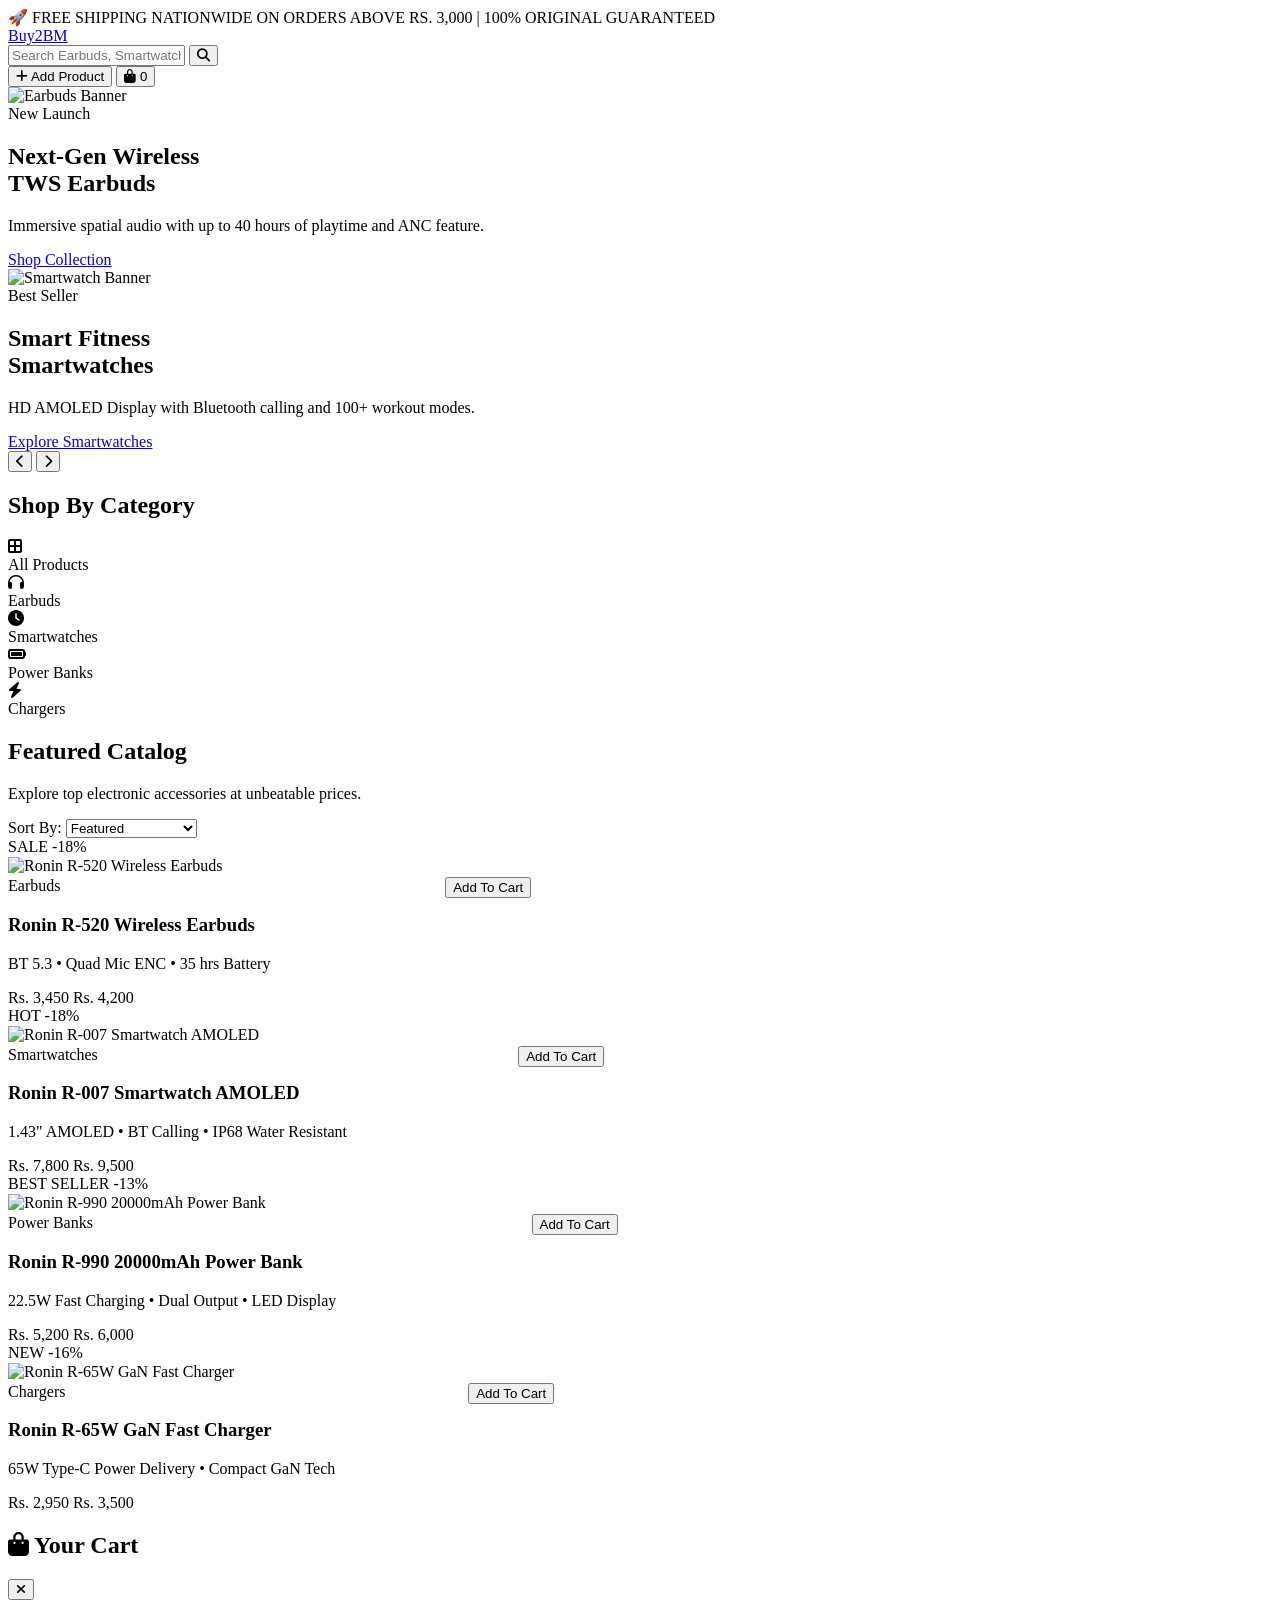
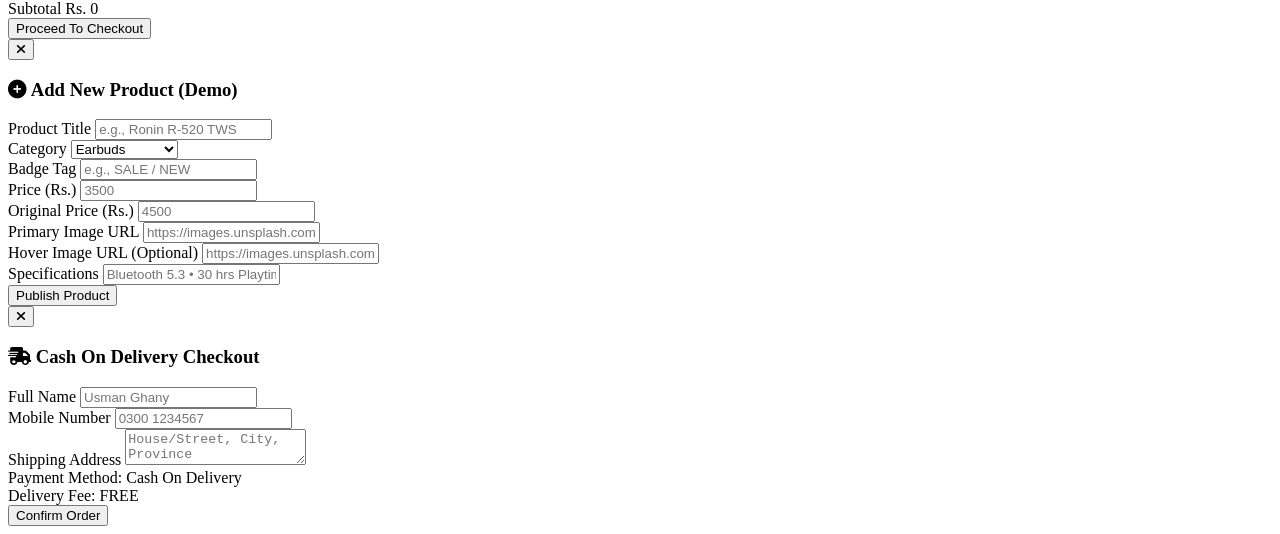
==== commit 4e4e8085: "Rename index(3).html to index.html" ====
--- a/index.html
+++ b/index.html
@@ -1,1200 +1,648 @@
 <!DOCTYPE html>
-<html lang="en" class="scroll-smooth">
+<html lang="en">
 <head>
-    <meta charset="UTF-8">
-    <meta name="viewport" content="width=device-width, initial-scale=1.0">
-    <title>Buy2BM | Premier Mobile & Audio Tech Store in Pakistan</title>
-    <!-- Tailwind CSS CDN -->
-    <script src="https://cdn.tailwindcss.com"></script>
-    <!-- Font Awesome Icons -->
-    <link rel="stylesheet" href="https://cdnjs.cloudflare.com/ajax/libs/font-awesome/6.4.0/css/all.min.css">
-    <!-- Google Fonts: Plus Jakarta Sans -->
-    <link href="https://fonts.googleapis.com/css2?family=Plus+Jakarta+Sans:wght@300;400;500;600;700;800&display=swap" rel="stylesheet">
-    
-    <script>
-        tailwind.config = {
-            darkMode: 'class',
-            theme: {
-                extend: {
-                    colors: {
-                        brand: {
-                            50: '#fff7ed',
-                            100: '#ffedd5',
-                            500: '#ea580c',
-                            600: '#c2410c',
-                            700: '#9a3412',
-                            yellow: '#eab308',
-                            neon: '#0284c7'
-                        }
-                    },
-                    fontFamily: {
-                        sans: ['Plus Jakarta Sans', 'sans-serif'],
-                    }
-                }
-            }
+  <meta charset="UTF-8" />
+  <meta name="viewport" content="width=device-width, initial-scale=1.0" />
+  <title>Buy2BM | Premier Tech & Electronics Store</title>
+  
+  <!-- Tailwind CSS CDN -->
+  <script src="https://cdn.tailwindcss.com"></script>
+  <!-- FontAwesome Icons CDN -->
+  <link rel="stylesheet" href="https://cdnjs.cloudflare.com/ajax/libs/font-awesome/6.4.0/css/all.min.css" />
+  <!-- Google Fonts (Inter) -->
+  <link href="https://fonts.googleapis.com/css2?family=Inter:wght@300;400;500;600;700;800&display=swap" rel="stylesheet" />
+
+  <script>
+    tailwind.config = {
+      theme: {
+        extend: {
+          colors: {
+            roninRed: '#E31E24',
+            roninDark: '#121212',
+            roninGray: '#F5F5F7',
+          },
+          fontFamily: {
+            sans: ['Inter', 'sans-serif'],
+          }
         }
-    </script>
-    <style>
-        body {
-            font-family: 'Plus Jakarta Sans', sans-serif;
-            background-color: #ffffff;
-            color: #0f172a;
+      }
+    }
+  </script>
+
+  <style>
+    /* Custom Ronin.pk Style Animations & Hover Effects */
+    .product-card {
+      transition: transform 0.3s cubic-bezier(0.4, 0, 0.2, 1), box-shadow 0.3s cubic-bezier(0.4, 0, 0.2, 1);
+    }
+    .product-card:hover {
+      transform: translateY(-6px);
+      box-shadow: 0 12px 24px -10px rgba(0, 0, 0, 0.15);
+    }
+    .img-hover-swap .primary-img {
+      transition: opacity 0.4s ease, transform 0.5s ease;
+    }
+    .img-hover-swap .secondary-img {
+      transition: opacity 0.4s ease, transform 0.5s ease;
+      opacity: 0;
+    }
+    .product-card:hover .primary-img {
+      opacity: 0;
+      transform: scale(1.06);
+    }
+    .product-card:hover .secondary-img {
+      opacity: 1;
+      transform: scale(1.06);
+    }
+    .quick-add-btn {
+      transform: translateY(100%);
+      transition: transform 0.3s cubic-bezier(0.4, 0, 0.2, 1);
+    }
+    .product-card:hover .quick-add-btn {
+      transform: translateY(0);
+    }
+    .category-circle {
+      transition: transform 0.3s ease, border-color 0.3s ease;
+    }
+    .category-circle:hover {
+      transform: scale(1.08);
+    }
+    .no-scrollbar::-webkit-scrollbar {
+      display: none;
+    }
+    .no-scrollbar {
+      -ms-overflow-style: none;
+      scrollbar-width: none;
+    }
+  </style>
+</head>
+<body class="bg-gray-50 text-gray-800 font-sans antialiased">
+
+  <!-- 1. Top Announcement Bar -->
+  <div class="bg-black text-white text-xs font-medium py-2 px-4 text-center tracking-wide">
+    🚀 FREE SHIPPING NATIONWIDE ON ORDERS ABOVE RS. 3,000 | 100% ORIGINAL GUARANTEED
+  </div>
+
+  <!-- 2. Header & Navigation Bar -->
+  <header class="sticky top-0 z-40 bg-white border-b border-gray-200 shadow-sm">
+    <div class="max-w-7xl mx-auto px-4 sm:px-6 lg:px-8">
+      <div class="flex items-center justify-between h-20 gap-4">
+        
+        <!-- Logo -->
+        <a href="#" class="flex items-center gap-2 text-2xl font-extrabold tracking-tight text-gray-900">
+          <span class="bg-roninRed text-white px-2.5 py-1 rounded-md">Buy2</span><span class="text-roninRed">BM</span>
+        </a>
+
+        <!-- Search Bar -->
+        <div class="hidden md:flex flex-1 max-w-lg mx-8 relative">
+          <input type="text" id="searchInput" onkeyup="filterProducts()" placeholder="Search Earbuds, Smartwatches, Power Banks..." class="w-full bg-gray-100 border border-transparent rounded-full py-2.5 pl-5 pr-12 text-sm focus:bg-white focus:border-roninRed focus:outline-none transition-all" />
+          <button class="absolute right-3 top-1/2 -translate-y-1/2 text-gray-500 hover:text-roninRed p-1">
+            <i class="fa-solid fa-magnifying-glass"></i>
+          </button>
+        </div>
+
+        <!-- Action Icons -->
+        <div class="flex items-center gap-5">
+          <!-- Add Product Button (Modal Trigger) -->
+          <button onclick="openAddProductModal()" class="flex items-center gap-2 bg-roninRed hover:bg-red-700 text-white font-medium text-xs sm:text-sm px-3.5 py-2 rounded-full transition-all shadow-sm">
+            <i class="fa-solid fa-plus text-xs"></i>
+            <span>Add Product</span>
+          </button>
+
+          <!-- Cart Drawer Trigger -->
+          <button onclick="toggleCartDrawer()" class="relative p-2 text-gray-700 hover:text-roninRed transition-colors">
+            <i class="fa-solid fa-bag-shopping text-xl"></i>
+            <span id="cartCountBadge" class="absolute -top-1 -right-1 bg-roninRed text-white text-[10px] font-bold h-5 w-5 rounded-full flex items-center justify-center">0</span>
+          </button>
+        </div>
+      </div>
+    </div>
+  </header>
+
+  <!-- 3. Hero Carousel Banner (Auto-slider) -->
+  <section class="relative bg-gray-900 overflow-hidden">
+    <div id="carouselTrack" class="flex transition-transform duration-700 ease-in-out">
+      <!-- Slide 1 -->
+      <div class="min-w-full relative h-[280px] sm:h-[420px] md:h-[500px]">
+        <img src="https://images.unsplash.com/photo-1590658268037-6bf12165a8df?auto=format&fit=crop&w=1600&q=80" class="w-full h-full object-cover opacity-60" alt="Earbuds Banner" />
+        <div class="absolute inset-0 bg-gradient-to-r from-black/80 via-black/40 to-transparent flex items-center">
+          <div class="max-w-7xl mx-auto px-6 sm:px-12 w-full text-white">
+            <span class="inline-block bg-roninRed text-white text-xs uppercase tracking-widest font-bold px-3 py-1 rounded-full mb-3">New Launch</span>
+            <h1 class="text-3xl sm:text-5xl font-extrabold mb-3 leading-tight">Next-Gen Wireless<br/>TWS Earbuds</h1>
+            <p class="text-gray-300 text-sm sm:text-base mb-6 max-w-md">Immersive spatial audio with up to 40 hours of playtime and ANC feature.</p>
+            <a href="#catalog" class="inline-block bg-white text-black hover:bg-roninRed hover:text-white font-bold text-xs sm:text-sm uppercase tracking-wider px-6 py-3 rounded-md transition-all">Shop Collection</a>
+          </div>
+        </div>
+      </div>
+      <!-- Slide 2 -->
+      <div class="min-w-full relative h-[280px] sm:h-[420px] md:h-[500px]">
+        <img src="https://images.unsplash.com/photo-1508685096489-7aacd43bd3b1?auto=format&fit=crop&w=1600&q=80" class="w-full h-full object-cover opacity-60" alt="Smartwatch Banner" />
+        <div class="absolute inset-0 bg-gradient-to-r from-black/80 via-black/40 to-transparent flex items-center">
+          <div class="max-w-7xl mx-auto px-6 sm:px-12 w-full text-white">
+            <span class="inline-block bg-roninRed text-white text-xs uppercase tracking-widest font-bold px-3 py-1 rounded-full mb-3">Best Seller</span>
+            <h1 class="text-3xl sm:text-5xl font-extrabold mb-3 leading-tight">Smart Fitness<br/>Smartwatches</h1>
+            <p class="text-gray-300 text-sm sm:text-base mb-6 max-w-md">HD AMOLED Display with Bluetooth calling and 100+ workout modes.</p>
+            <a href="#catalog" class="inline-block bg-white text-black hover:bg-roninRed hover:text-white font-bold text-xs sm:text-sm uppercase tracking-wider px-6 py-3 rounded-md transition-all">Explore Smartwatches</a>
+          </div>
+        </div>
+      </div>
+    </div>
+    <!-- Carousel Controls -->
+    <button onclick="prevSlide()" class="absolute left-4 top-1/2 -translate-y-1/2 bg-white/20 hover:bg-white/80 hover:text-black text-white p-3 rounded-full backdrop-blur-md transition-all">
+      <i class="fa-solid fa-chevron-left"></i>
+    </button>
+    <button onclick="nextSlide()" class="absolute right-4 top-1/2 -translate-y-1/2 bg-white/20 hover:bg-white/80 hover:text-black text-white p-3 rounded-full backdrop-blur-md transition-all">
+      <i class="fa-solid fa-chevron-right"></i>
+    </button>
+  </section>
+
+  <!-- 4. Circular Category Navigation (Ronin Style) -->
+  <section class="max-w-7xl mx-auto px-4 sm:px-6 lg:px-8 py-10">
+    <h2 class="text-center text-xl sm:text-2xl font-bold uppercase tracking-wide mb-8">Shop By Category</h2>
+    <div class="flex items-center justify-start md:justify-center gap-6 overflow-x-auto no-scrollbar pb-4">
+      
+      <div onclick="filterByCategory('All')" class="flex flex-col items-center gap-2 cursor-pointer group min-w-[90px]">
+        <div class="category-circle w-20 h-20 sm:w-24 sm:h-24 rounded-full bg-white border-2 border-gray-200 group-hover:border-roninRed shadow-sm flex items-center justify-center p-3">
+          <i class="fa-solid fa-border-all text-2xl text-gray-700 group-hover:text-roninRed"></i>
+        </div>
+        <span class="text-xs font-semibold text-gray-700 group-hover:text-roninRed">All Products</span>
+      </div>
+
+      <div onclick="filterByCategory('Earbuds')" class="flex flex-col items-center gap-2 cursor-pointer group min-w-[90px]">
+        <div class="category-circle w-20 h-20 sm:w-24 sm:h-24 rounded-full bg-white border-2 border-gray-200 group-hover:border-roninRed shadow-sm flex items-center justify-center p-3">
+          <i class="fa-solid fa-headphones text-2xl text-gray-700 group-hover:text-roninRed"></i>
+        </div>
+        <span class="text-xs font-semibold text-gray-700 group-hover:text-roninRed">Earbuds</span>
+      </div>
+
+      <div onclick="filterByCategory('Smartwatches')" class="flex flex-col items-center gap-2 cursor-pointer group min-w-[90px]">
+        <div class="category-circle w-20 h-20 sm:w-24 sm:h-24 rounded-full bg-white border-2 border-gray-200 group-hover:border-roninRed shadow-sm flex items-center justify-center p-3">
+          <i class="fa-solid fa-clock text-2xl text-gray-700 group-hover:text-roninRed"></i>
+        </div>
+        <span class="text-xs font-semibold text-gray-700 group-hover:text-roninRed">Smartwatches</span>
+      </div>
+
+      <div onclick="filterByCategory('Power Banks')" class="flex flex-col items-center gap-2 cursor-pointer group min-w-[90px]">
+        <div class="category-circle w-20 h-20 sm:w-24 sm:h-24 rounded-full bg-white border-2 border-gray-200 group-hover:border-roninRed shadow-sm flex items-center justify-center p-3">
+          <i class="fa-solid fa-battery-full text-2xl text-gray-700 group-hover:text-roninRed"></i>
+        </div>
+        <span class="text-xs font-semibold text-gray-700 group-hover:text-roninRed">Power Banks</span>
+      </div>
+
+      <div onclick="filterByCategory('Chargers')" class="flex flex-col items-center gap-2 cursor-pointer group min-w-[90px]">
+        <div class="category-circle w-20 h-20 sm:w-24 sm:h-24 rounded-full bg-white border-2 border-gray-200 group-hover:border-roninRed shadow-sm flex items-center justify-center p-3">
+          <i class="fa-solid fa-bolt text-2xl text-gray-700 group-hover:text-roninRed"></i>
+        </div>
+        <span class="text-xs font-semibold text-gray-700 group-hover:text-roninRed">Chargers</span>
+      </div>
+
+    </div>
+  </section>
+
+  <!-- 5. Product Catalog Section -->
+  <section id="catalog" class="max-w-7xl mx-auto px-4 sm:px-6 lg:px-8 py-8 border-t border-gray-200">
+    <div class="flex flex-col sm:flex-row items-start sm:items-center justify-between mb-8 gap-4">
+      <div>
+        <h2 class="text-2xl font-extrabold text-gray-900 uppercase tracking-wide">Featured Catalog</h2>
+        <p class="text-xs text-gray-500 mt-1">Explore top electronic accessories at unbeatable prices.</p>
+      </div>
+
+      <!-- Price Sorter -->
+      <div class="flex items-center gap-2">
+        <label for="sortSelect" class="text-xs font-semibold text-gray-600">Sort By:</label>
+        <select id="sortSelect" onchange="sortProducts()" class="bg-white border border-gray-300 text-xs rounded-md py-1.5 px-3 focus:outline-none focus:border-roninRed">
+          <option value="featured">Featured</option>
+          <option value="lowToHigh">Price: Low to High</option>
+          <option value="highToLow">Price: High to Low</option>
+        </select>
+      </div>
+    </div>
+
+    <!-- Product Grid -->
+    <div id="productGrid" class="grid grid-cols-2 sm:grid-cols-3 lg:grid-cols-4 gap-4 sm:gap-6">
+      <!-- Dynamic Products Rendered Here -->
+    </div>
+  </section>
+
+  <!-- 6. Cart Drawer (Slide Over Panel) -->
+  <div id="cartDrawer" class="fixed inset-0 z-50 overflow-hidden hidden" aria-labelledby="slide-over-title" role="dialog" aria-modal="true">
+    <div onclick="toggleCartDrawer()" class="fixed inset-0 bg-black/60 transition-opacity"></div>
+    <div class="fixed inset-y-0 right-0 pl-10 max-w-full flex">
+      <div class="w-screen max-w-md bg-white shadow-2xl flex flex-col">
+        <!-- Drawer Header -->
+        <div class="p-5 border-b border-gray-200 flex items-center justify-between bg-gray-50">
+          <h2 class="text-base font-bold text-gray-900 flex items-center gap-2">
+            <i class="fa-solid fa-bag-shopping text-roninRed"></i> Your Cart
+          </h2>
+          <button onclick="toggleCartDrawer()" class="text-gray-400 hover:text-gray-600 p-1">
+            <i class="fa-solid fa-xmark text-xl"></i>
+          </button>
+        </div>
+
+        <!-- Drawer Body -->
+        <div id="cartItemsList" class="flex-1 overflow-y-auto p-5 space-y-4">
+          <!-- Cart items dynamically added -->
+        </div>
+
+        <!-- Drawer Footer -->
+        <div class="p-5 border-t border-gray-200 bg-gray-50">
+          <div class="flex justify-between text-base font-bold text-gray-900 mb-4">
+            <span>Subtotal</span>
+            <span id="cartSubtotal">Rs. 0</span>
+          </div>
+          <button onclick="openCheckoutModal()" class="w-full bg-roninRed hover:bg-red-700 text-white font-bold py-3 rounded-md uppercase tracking-wider text-sm transition-colors">
+            Proceed To Checkout
+          </button>
+        </div>
+      </div>
+    </div>
+  </div>
+
+  <!-- 7. Add Product Modal -->
+  <div id="addProductModal" class="fixed inset-0 z-50 hidden overflow-y-auto bg-black/70 flex items-center justify-center p-4">
+    <div class="bg-white rounded-xl shadow-2xl max-w-md w-full p-6 relative">
+      <button onclick="closeAddProductModal()" class="absolute top-4 right-4 text-gray-400 hover:text-gray-600">
+        <i class="fa-solid fa-xmark text-xl"></i>
+      </button>
+
+      <h3 class="text-lg font-bold text-gray-900 mb-4 flex items-center gap-2">
+        <i class="fa-solid fa-circle-plus text-roninRed"></i> Add New Product (Demo)
+      </h3>
+
+      <form id="addProductForm" onsubmit="handleAddProduct(event)" class="space-y-4">
+        <div>
+          <label class="block text-xs font-semibold text-gray-700 mb-1">Product Title</label>
+          <input type="text" id="newTitle" required placeholder="e.g., Ronin R-520 TWS" class="w-full border border-gray-300 rounded-md py-2 px-3 text-xs focus:outline-none focus:border-roninRed" />
+        </div>
+
+        <div class="grid grid-cols-2 gap-3">
+          <div>
+            <label class="block text-xs font-semibold text-gray-700 mb-1">Category</label>
+            <select id="newCategory" class="w-full border border-gray-300 rounded-md py-2 px-3 text-xs focus:outline-none focus:border-roninRed">
+              <option value="Earbuds">Earbuds</option>
+              <option value="Smartwatches">Smartwatches</option>
+              <option value="Power Banks">Power Banks</option>
+              <option value="Chargers">Chargers</option>
+            </select>
+          </div>
+          <div>
+            <label class="block text-xs font-semibold text-gray-700 mb-1">Badge Tag</label>
+            <input type="text" id="newBadge" placeholder="e.g., SALE / NEW" class="w-full border border-gray-300 rounded-md py-2 px-3 text-xs focus:outline-none focus:border-roninRed" />
+          </div>
+        </div>
+
+        <div class="grid grid-cols-2 gap-3">
+          <div>
+            <label class="block text-xs font-semibold text-gray-700 mb-1">Price (Rs.)</label>
+            <input type="number" id="newPrice" required placeholder="3500" class="w-full border border-gray-300 rounded-md py-2 px-3 text-xs focus:outline-none focus:border-roninRed" />
+          </div>
+          <div>
+            <label class="block text-xs font-semibold text-gray-700 mb-1">Original Price (Rs.)</label>
+            <input type="number" id="newOriginalPrice" placeholder="4500" class="w-full border border-gray-300 rounded-md py-2 px-3 text-xs focus:outline-none focus:border-roninRed" />
+          </div>
+        </div>
+
+        <div>
+          <label class="block text-xs font-semibold text-gray-700 mb-1">Primary Image URL</label>
+          <input type="url" id="newImg1" required placeholder="https://images.unsplash.com/..." class="w-full border border-gray-300 rounded-md py-2 px-3 text-xs focus:outline-none focus:border-roninRed" />
+        </div>
+
+        <div>
+          <label class="block text-xs font-semibold text-gray-700 mb-1">Hover Image URL (Optional)</label>
+          <input type="url" id="newImg2" placeholder="https://images.unsplash.com/..." class="w-full border border-gray-300 rounded-md py-2 px-3 text-xs focus:outline-none focus:border-roninRed" />
+        </div>
+
+        <div>
+          <label class="block text-xs font-semibold text-gray-700 mb-1">Specifications</label>
+          <input type="text" id="newSpecs" placeholder="Bluetooth 5.3 • 30 hrs Playtime" class="w-full border border-gray-300 rounded-md py-2 px-3 text-xs focus:outline-none focus:border-roninRed" />
+        </div>
+
+        <button type="submit" class="w-full bg-roninRed hover:bg-red-700 text-white font-bold py-2.5 rounded-md text-xs uppercase tracking-wider transition-colors mt-2">
+          Publish Product
+        </button>
+      </form>
+    </div>
+  </div>
+
+  <!-- 8. Checkout Form Modal -->
+  <div id="checkoutModal" class="fixed inset-0 z-50 hidden overflow-y-auto bg-black/70 flex items-center justify-center p-4">
+    <div class="bg-white rounded-xl shadow-2xl max-w-md w-full p-6 relative">
+      <button onclick="closeCheckoutModal()" class="absolute top-4 right-4 text-gray-400 hover:text-gray-600">
+        <i class="fa-solid fa-xmark text-xl"></i>
+      </button>
+
+      <h3 class="text-lg font-bold text-gray-900 mb-4 flex items-center gap-2 border-b pb-3">
+        <i class="fa-solid fa-truck-fast text-roninRed"></i> Cash On Delivery Checkout
+      </h3>
+
+      <form onsubmit="handleOrderSubmit(event)" class="space-y-3">
+        <div>
+          <label class="block text-xs font-semibold text-gray-700 mb-1">Full Name</label>
+          <input type="text" required placeholder="Usman Ghany" class="w-full border border-gray-300 rounded-md py-2 px-3 text-xs focus:outline-none focus:border-roninRed" />
+        </div>
+        <div>
+          <label class="block text-xs font-semibold text-gray-700 mb-1">Mobile Number</label>
+          <input type="tel" required placeholder="0300 1234567" class="w-full border border-gray-300 rounded-md py-2 px-3 text-xs focus:outline-none focus:border-roninRed" />
+        </div>
+        <div>
+          <label class="block text-xs font-semibold text-gray-700 mb-1">Shipping Address</label>
+          <textarea required rows="2" placeholder="House/Street, City, Province" class="w-full border border-gray-300 rounded-md py-2 px-3 text-xs focus:outline-none focus:border-roninRed"></textarea>
+        </div>
+
+        <div class="bg-gray-50 p-3 rounded-md border text-xs space-y-1">
+          <div class="flex justify-between text-gray-600"><span>Payment Method:</span> <span class="font-bold text-gray-800">Cash On Delivery</span></div>
+          <div class="flex justify-between text-gray-600"><span>Delivery Fee:</span> <span class="font-bold text-green-600">FREE</span></div>
+        </div>
+
+        <button type="submit" class="w-full bg-roninRed hover:bg-red-700 text-white font-bold py-3 rounded-md text-xs uppercase tracking-wider transition-colors mt-2">
+          Confirm Order
+        </button>
+      </form>
+    </div>
+  </div>
+
+  <!-- JavaScript Application State & Logic -->
+  <script>
+    // Initial Catalog Data (Ronin.pk Style Products)
+    let products = [
+      {
+        id: 1,
+        title: "Ronin R-520 Wireless Earbuds",
+        category: "Earbuds",
+        price: 3450,
+        originalPrice: 4200,
+        badge: "SALE",
+        image1: "https://images.unsplash.com/photo-1590658268037-6bf12165a8df?auto=format&fit=crop&w=600&q=80",
+        image2: "https://images.unsplash.com/photo-1606220588913-b3aacb4d2f46?auto=format&fit=crop&w=600&q=80",
+        specs: "BT 5.3 • Quad Mic ENC • 35 hrs Battery"
+      },
+      {
+        id: 2,
+        title: "Ronin R-007 Smartwatch AMOLED",
+        category: "Smartwatches",
+        price: 7800,
+        originalPrice: 9500,
+        badge: "HOT",
+        image1: "https://images.unsplash.com/photo-1508685096489-7aacd43bd3b1?auto=format&fit=crop&w=600&q=80",
+        image2: "https://images.unsplash.com/photo-1523275335684-37898b6baf30?auto=format&fit=crop&w=600&q=80",
+        specs: "1.43\" AMOLED • BT Calling • IP68 Water Resistant"
+      },
+      {
+        id: 3,
+        title: "Ronin R-990 20000mAh Power Bank",
+        category: "Power Banks",
+        price: 5200,
+        originalPrice: 6000,
+        badge: "BEST SELLER",
+        image1: "https://images.unsplash.com/photo-1609592424109-dd9892f1b177?auto=format&fit=crop&w=600&q=80",
+        image2: "https://images.unsplash.com/photo-1583863788434-e58a36330cf0?auto=format&fit=crop&w=600&q=80",
+        specs: "22.5W Fast Charging • Dual Output • LED Display"
+      },
+      {
+        id: 4,
+        title: "Ronin R-65W GaN Fast Charger",
+        category: "Chargers",
+        price: 2950,
+        originalPrice: 3500,
+        badge: "NEW",
+        image1: "https://images.unsplash.com/photo-1583863788434-e58a36330cf0?auto=format&fit=crop&w=600&q=80",
+        image2: "https://images.unsplash.com/photo-1609592424109-dd9892f1b177?auto=format&fit=crop&w=600&q=80",
+        specs: "65W Type-C Power Delivery • Compact GaN Tech"
+      }
+    ];
+
+    let cart = [];
+    let activeCategory = 'All';
+
+    // Carousel Slider Logic
+    let currentSlide = 0;
+    const carouselTrack = document.getElementById('carouselTrack');
+    const totalSlides = 2;
+
+    function updateCarousel() {
+      carouselTrack.style.transform = `translateX(-${currentSlide * 100}%)`;
+    }
+    function nextSlide() {
+      currentSlide = (currentSlide + 1) % totalSlides;
+      updateCarousel();
+    }
+    function prevSlide() {
+      currentSlide = (currentSlide - 1 + totalSlides) % totalSlides;
+      updateCarousel();
+    }
+    setInterval(nextSlide, 5000); // Auto slide every 5s
+
+    // Render Products
+    function renderProducts(itemsToRender = products) {
+      const grid = document.getElementById('productGrid');
+      grid.innerHTML = '';
+
+      if (itemsToRender.length === 0) {
+        grid.innerHTML = `<div class="col-span-full py-12 text-center text-gray-500 text-sm">No products found matching your search.</div>`;
+        return;
+      }
+
+      itemsToRender.forEach(p => {
+        const hasDiscount = p.originalPrice && p.originalPrice > p.price;
+        const discountPercent = hasDiscount ? Math.round(((p.originalPrice - p.price) / p.originalPrice) * 100) : 0;
+
+        grid.innerHTML += `
+          <div class="product-card bg-white rounded-lg border border-gray-200 overflow-hidden flex flex-col justify-between relative group">
+            
+            <!-- Badges -->
+            <div class="absolute top-2.5 left-2.5 z-10 flex flex-col gap-1">
+              ${p.badge ? `<span class="bg-roninRed text-white text-[10px] font-extrabold px-2 py-0.5 rounded uppercase tracking-wider">${p.badge}</span>` : ''}
+              ${hasDiscount ? `<span class="bg-black text-white text-[10px] font-extrabold px-2 py-0.5 rounded uppercase tracking-wider">-${discountPercent}%</span>` : ''}
+            </div>
+
+            <!-- Image Swap Container -->
+            <div class="img-hover-swap relative h-48 sm:h-60 bg-gray-50 overflow-hidden flex items-center justify-center p-4 cursor-pointer">
+              <img src="${p.image1}" alt="${p.title}" class="primary-img absolute inset-0 w-full h-full object-contain p-2" />
+              <img src="${p.image2 || p.image1}" alt="${p.title}" class="secondary-img absolute inset-0 w-full h-full object-contain p-2" />
+              
+              <!-- Hover Slide-up Quick Button -->
+              <button onclick="addToCart(${p.id})" class="quick-add-btn absolute bottom-0 inset-x-0 bg-roninRed text-white text-xs font-bold py-2.5 text-center uppercase tracking-wider hover:bg-red-700 transition-colors">
+                Add To Cart
+              </button>
+            </div>
+
+            <!-- Product Info -->
+            <div class="p-3 sm:p-4 flex-1 flex flex-col justify-between bg-white border-t border-gray-100">
+              <div>
+                <span class="text-[10px] uppercase font-bold text-gray-400 tracking-wider">${p.category}</span>
+                <h3 class="text-xs sm:text-sm font-bold text-gray-800 line-clamp-2 mt-0.5 group-hover:text-roninRed transition-colors">${p.title}</h3>
+                <p class="text-[11px] text-gray-500 mt-1 line-clamp-1">${p.specs}</p>
+              </div>
+
+              <div class="mt-3 flex items-baseline gap-2">
+                <span class="text-sm sm:text-base font-extrabold text-roninRed">Rs. ${p.price.toLocaleString()}</span>
+                ${hasDiscount ? `<span class="text-xs text-gray-400 line-through">Rs. ${p.originalPrice.toLocaleString()}</span>` : ''}
+              </div>
+            </div>
+
+          </div>
+        `;
+      });
+    }
+
+    // Category Filter
+    function filterByCategory(category) {
+      activeCategory = category;
+      filterProducts();
+    }
+
+    // Search and Filtering Combined
+    function filterProducts() {
+      const query = document.getElementById('searchInput').value.toLowerCase();
+      let filtered = products;
+
+      if (activeCategory !== 'All') {
+        filtered = filtered.filter(p => p.category === activeCategory);
+      }
+
+      if (query.trim() !== '') {
+        filtered = filtered.filter(p => 
+          p.title.toLowerCase().includes(query) || 
+          p.category.toLowerCase().includes(query) ||
+          p.specs.toLowerCase().includes(query)
+        );
+      }
+
+      renderProducts(filtered);
+    }
+
+    // Price Sorter
+    function sortProducts() {
+      const mode = document.getElementById('sortSelect').value;
+      let sorted = [...products];
+
+      if (mode === 'lowToHigh') {
+        sorted.sort((a, b) => a.price - b.price);
+      } else if (mode === 'highToLow') {
+        sorted.sort((a, b) => b.price - a.price);
+      }
+
+      renderProducts(sorted);
+    }
+
+    // Cart Management
+    function addToCart(productId) {
+      const item = products.find(p => p.id === productId);
+      const existing = cart.find(c => c.id === productId);
+
+      if (existing) {
+        existing.quantity++;
+      } else {
+        cart.push({ ...item, quantity: 1 });
+      }
+
+      updateCartUI();
+      toggleCartDrawer(true);
+    }
+
+    function updateCartQuantity(productId, delta) {
+      const index = cart.findIndex(c => c.id === productId);
+      if (index !== -1) {
+        cart[index].quantity += delta;
+        if (cart[index].quantity <= 0) {
+          cart.splice(index, 1);
         }
-        
-        .glow-accent {
-            box-shadow: 0 10px 25px -5px rgba(234, 88, 12, 0.25);
-        }
-        .glow-neon {
-            box-shadow: 0 10px 25px -5px rgba(2, 132, 199, 0.25);
-        }
-
-        /* Glassmorphism Header */
-        .glass-header {
-            background: rgba(255, 255, 255, 0.9);
-            backdrop-filter: blur(16px);
-            -webkit-backdrop-filter: blur(16px);
-            border-bottom: 1px solid rgba(226, 232, 240, 0.8);
-        }
-
-        .custom-scrollbar::-webkit-scrollbar {
-            width: 6px;
-            height: 6px;
-        }
-        .custom-scrollbar::-webkit-scrollbar-track {
-            background: #f8fafc;
-        }
-        .custom-scrollbar::-webkit-scrollbar-thumb {
-            background: #cbd5e1;
-            border-radius: 9999px;
-        }
-        .custom-scrollbar::-webkit-scrollbar-thumb:hover {
-            background: #ea580c;
-        }
-
-        /* Pulsing Badges */
-        .badge-pulse {
-            animation: pulse-ring 2s cubic-bezier(0.4, 0, 0.6, 1) infinite;
-        }
-        @keyframes pulse-ring {
-            0%, 100% { opacity: 1; transform: scale(1); }
-            50% { opacity: 0.6; transform: scale(1.08); }
-        }
-
-        .neon-border {
-            border: 1px solid #e2e8f0;
-            transition: all 0.3s ease;
-        }
-        .neon-border:hover {
-            border-color: rgba(234, 88, 12, 0.5);
-            box-shadow: 0 10px 25px -5px rgba(234, 88, 12, 0.12);
-        }
-
-        /* Hero Slide Fade Transition */
-        .hero-slide {
-            opacity: 0;
-            transition: opacity 0.8s ease-in-out;
-            pointer-events: none;
-        }
-        .hero-slide.active {
-            opacity: 1;
-            pointer-events: auto;
-        }
-    </style>
-</head>
-<body class="antialiased selection:bg-brand-500 selection:text-white custom-scrollbar bg-white text-slate-900">
-
-    <!-- TOP ANNOUNCEMENT BAR -->
-    <div class="bg-gradient-to-r from-brand-700 via-brand-600 to-brand-500 text-white text-xs font-semibold py-2.5 text-center tracking-wide flex justify-between items-center px-4 md:px-12 shadow-sm">
-        <span class="hidden md:inline-block"><i class="fa-solid fa-truck-fast mr-2"></i> Free Express Shipping Across Pakistan on Orders Over Rs. 2,999</span>
-        <span class="w-full md:w-auto text-center"><i class="fa-solid fa-fire text-yellow-300 mr-1 animate-bounce"></i> GRAND LAUNCH SALE: Up to 40% OFF on Smart Phones & Tech!</span>
-        <span class="hidden md:inline-block"><i class="fa-solid fa-shield-halved mr-2"></i> Official PTA Approved & Warranty Support</span>
-    </div>
-
-    <!-- MAIN NAVBAR WITH GLASSMORPHISM -->
-    <header class="sticky top-0 z-40 glass-header transition-all duration-300 shadow-sm">
-        <div class="max-w-7xl mx-auto px-4 sm:px-6 lg:px-8">
-            <div class="flex items-center justify-between h-20">
-                
-                <!-- Brand Logo -->
-                <div class="flex items-center space-x-3 cursor-pointer" onclick="window.scrollTo({top: 0, behavior: 'smooth'})">
-                    <div class="w-10 h-10 rounded-xl bg-gradient-to-tr from-brand-600 to-amber-400 flex items-center justify-center font-black text-2xl text-white shadow-lg shadow-brand-500/20">
-                        B
-                    </div>
-                    <div class="flex flex-col">
-                        <span class="text-2xl font-extrabold tracking-wider text-slate-900">BUY<span class="text-brand-500">2</span>BM</span>
-                        <span class="text-[9px] uppercase tracking-widest text-slate-500 font-bold -mt-1">Smartphones & Accessories</span>
-                    </div>
-                </div>
-
-                <!-- Navigation Links -->
-                <nav class="hidden lg:flex items-center space-x-8 text-sm font-semibold">
-                    <a href="#categories" class="text-slate-700 hover:text-brand-500 transition">Categories</a>
-                    <a href="#showcase" class="text-slate-700 hover:text-brand-500 transition">Tech Showcase</a>
-                    <a href="#products" class="text-slate-700 hover:text-brand-500 transition">Featured Products</a>
-                    <a href="#contact" class="text-slate-700 hover:text-brand-500 transition">Contact & Support</a>
-                </nav>
-
-                <!-- Search & Actions -->
-                <div class="flex items-center space-x-4">
-                    <!-- Live Search Input -->
-                    <div class="relative hidden sm:block w-48 md:w-64">
-                        <input type="text" id="searchInput" oninput="filterProducts()" placeholder="Search phones, earbuds..." 
-                            class="w-full bg-slate-100 border border-slate-200 rounded-full py-2 pl-9 pr-4 text-xs text-slate-800 placeholder-slate-400 focus:outline-none focus:border-brand-500 focus:bg-white transition">
-                        <i class="fa-solid fa-magnifying-glass absolute left-3 top-2.5 text-slate-400 text-xs"></i>
-                    </div>
-
-                    <!-- Add Product Button (Seller Panel Trigger) -->
-                    <button onclick="openAddProductModal()" class="hidden md:flex items-center space-x-2 bg-white hover:bg-slate-50 border border-slate-200 hover:border-brand-500/50 text-slate-700 text-xs px-3.5 py-2 rounded-full transition shadow-sm">
-                        <i class="fa-solid fa-plus-circle text-brand-500"></i>
-                        <span>Add Product</span>
-                    </button>
-
-                    <!-- Cart Drawer Trigger -->
-                    <button onclick="toggleCart()" class="relative p-2.5 bg-white hover:bg-slate-50 border border-slate-200 rounded-full text-slate-700 transition shadow-sm">
-                        <i class="fa-solid fa-bag-shopping text-base"></i>
-                        <span id="cartCountBadge" class="absolute -top-1 -right-1 bg-brand-500 text-white font-extrabold text-[10px] w-5 h-5 rounded-full flex items-center justify-center shadow-md">0</span>
-                    </button>
-                </div>
-            </div>
-        </div>
-    </header>
-
-    <!-- HERO DYNAMIC BANNER SLIDER -->
-    <section class="relative w-full overflow-hidden bg-slate-900 text-white" style="height: 520px;">
-        
-        <div id="heroSlider" class="relative w-full h-full">
-            
-            <!-- Slide 1: Flagship Smartphones -->
-            <div class="hero-slide active absolute inset-0 w-full h-full flex items-center">
-                <img src="https://images.unsplash.com/photo-1511707171634-5f897ff02aa9?auto=format&fit=crop&w=1920&q=80" alt="Flagship Smartphones Banner" class="absolute inset-0 w-full h-full object-cover object-center">
-                <div class="absolute inset-0 bg-gradient-to-r from-slate-950/90 via-slate-900/60 to-transparent"></div>
-                <div class="max-w-7xl mx-auto px-4 sm:px-6 lg:px-8 relative z-10 w-full">
-                    <div class="max-w-xl space-y-4">
-                        <span class="inline-flex items-center space-x-2 bg-brand-500/90 backdrop-blur-md text-white text-xs font-black px-3.5 py-1.5 rounded-full uppercase tracking-widest badge-pulse">
-                            <i class="fa-solid fa-mobile-screen-button mr-1"></i> Official PTA Approved
-                        </span>
-                        <h1 class="text-3xl sm:text-5xl font-black text-white leading-tight">
-                            FLAGSHIP <br><span class="text-brand-500">SMARTPHONES</span>
-                        </h1>
-                        <p class="text-slate-200 text-sm sm:text-base leading-relaxed">
-                            Experience next-level display tech, ultra-crisp cameras, and all-day battery life with genuine manufacturer warranties.
-                        </p>
-                        <div class="flex items-center space-x-4 pt-2">
-                            <button onclick="filterCategory('Smartphones'); window.location.href='#products';" class="bg-brand-500 hover:bg-brand-600 text-white font-extrabold px-6 py-3 rounded-xl text-xs uppercase tracking-wider transition shadow-lg shadow-brand-500/30">
-                                Shop Smartphones
-                            </button>
-                            <span class="text-xl font-black text-amber-400">From Rs. 89,999</span>
-                        </div>
-                    </div>
-                </div>
-            </div>
-
-            <!-- Slide 2: Audio / TWS -->
-            <div class="hero-slide absolute inset-0 w-full h-full flex items-center">
-                <img src="https://images.unsplash.com/photo-1590658268037-6bf12165a8df?auto=format&fit=crop&w=1920&q=80" alt="Audio Banner" class="absolute inset-0 w-full h-full object-cover object-center">
-                <div class="absolute inset-0 bg-gradient-to-r from-slate-950/90 via-slate-900/60 to-transparent"></div>
-                <div class="max-w-7xl mx-auto px-4 sm:px-6 lg:px-8 relative z-10 w-full">
-                    <div class="max-w-xl space-y-4">
-                        <span class="inline-flex items-center space-x-2 bg-sky-600/90 backdrop-blur-md text-white text-xs font-black px-3.5 py-1.5 rounded-full uppercase tracking-widest badge-pulse">
-                            <i class="fa-solid fa-bolt text-amber-300 mr-1"></i> Active Noise Cancellation
-                        </span>
-                        <h1 class="text-3xl sm:text-5xl font-black text-white leading-tight">
-                            BUY2BM SONICPRO <br><span class="text-sky-400">WIRELESS AUDIO</span>
-                        </h1>
-                        <p class="text-slate-200 text-sm sm:text-base leading-relaxed">
-                            Immerse yourself in true studio quality sound with 35 hours of total playback, dual dynamic drivers, and low latency mode.
-                        </p>
-                        <div class="flex items-center space-x-4 pt-2">
-                            <button onclick="filterCategory('Earbuds'); window.location.href='#products';" class="bg-sky-500 hover:bg-sky-600 text-white font-extrabold px-6 py-3 rounded-xl text-xs uppercase tracking-wider transition shadow-lg shadow-sky-500/30">
-                                Shop Audio Series
-                            </button>
-                            <span class="text-xl font-black text-amber-400">Rs. 6,499</span>
-                        </div>
-                    </div>
-                </div>
-            </div>
-
-            <!-- Slide 3: GaN Fast Chargers -->
-            <div class="hero-slide absolute inset-0 w-full h-full flex items-center">
-                <img src="https://images.unsplash.com/photo-1583863788434-e58a36330cf0?auto=format&fit=crop&w=1920&q=80" alt="GaN Charger Banner" class="absolute inset-0 w-full h-full object-cover object-center">
-                <div class="absolute inset-0 bg-gradient-to-r from-slate-950/90 via-slate-900/60 to-transparent"></div>
-                <div class="max-w-7xl mx-auto px-4 sm:px-6 lg:px-8 relative z-10 w-full">
-                    <div class="max-w-xl space-y-4">
-                        <span class="inline-flex items-center space-x-2 bg-amber-500/90 backdrop-blur-md text-slate-950 text-xs font-black px-3.5 py-1.5 rounded-full uppercase tracking-widest">
-                            <i class="fa-solid fa-microchip mr-1"></i> GaN3 Semiconductor
-                        </span>
-                        <h1 class="text-3xl sm:text-5xl font-black text-white leading-tight">
-                            65W FAST CHARGE <br><span class="text-amber-400">POCKET POWERHOUSE</span>
-                        </h1>
-                        <p class="text-slate-200 text-sm sm:text-base leading-relaxed">
-                            Charge laptops, smartphones, and tablets simultaneously. Intelligent temperature regulation ensures cool & fast power delivery.
-                        </p>
-                        <div class="flex items-center space-x-4 pt-2">
-                            <button onclick="filterCategory('Chargers'); window.location.href='#products';" class="bg-amber-500 hover:bg-amber-600 text-slate-950 font-extrabold px-6 py-3 rounded-xl text-xs uppercase tracking-wider transition shadow-lg shadow-amber-500/30">
-                                Get GaN Charger
-                            </button>
-                            <span class="text-xl font-black text-white">Rs. 4,299</span>
-                        </div>
-                    </div>
-                </div>
-            </div>
-
-        </div>
-
-        <!-- Slider Navigation Arrows -->
-        <button onclick="prevSlide()" class="absolute left-4 top-1/2 -translate-y-1/2 z-20 w-10 h-10 rounded-full bg-white/20 hover:bg-white/40 text-white flex items-center justify-center backdrop-blur-sm transition">
-            <i class="fa-solid fa-chevron-left"></i>
-        </button>
-        <button onclick="nextSlide()" class="absolute right-4 top-1/2 -translate-y-1/2 z-20 w-10 h-10 rounded-full bg-white/20 hover:bg-white/40 text-white flex items-center justify-center backdrop-blur-sm transition">
-            <i class="fa-solid fa-chevron-right"></i>
-        </button>
-
-        <!-- Slider Pagination Indicators -->
-        <div class="absolute bottom-6 left-1/2 -translate-x-1/2 z-20 flex space-x-2.5" id="sliderDots">
-            <button onclick="goToSlide(0)" class="w-8 h-2 rounded-full bg-white transition-all duration-300"></button>
-            <button onclick="goToSlide(1)" class="w-2.5 h-2 rounded-full bg-white/40 transition-all duration-300"></button>
-            <button onclick="goToSlide(2)" class="w-2.5 h-2 rounded-full bg-white/40 transition-all duration-300"></button>
-        </div>
-
-    </section>
-
-    <!-- VISUAL FEATURED CATEGORY SHOWCASE -->
-    <section id="showcase" class="py-20 bg-white border-b border-slate-200">
-        <div class="max-w-7xl mx-auto px-4 sm:px-6 lg:px-8">
-            
-            <div class="text-center max-w-2xl mx-auto mb-14">
-                <span class="text-xs font-extrabold text-brand-600 uppercase tracking-widest bg-brand-50 px-3.5 py-1.5 rounded-full border border-brand-200">
-                    High Performance Hardware
-                </span>
-                <h2 class="text-3xl sm:text-4xl font-black text-slate-900 mt-3">Featured Tech Lineup</h2>
-                <p class="text-slate-500 text-sm mt-2">Explore flagship smartphones, hi-res sound, and continuous power delivery equipment.</p>
-            </div>
-
-            <div class="grid grid-cols-1 md:grid-cols-3 gap-8">
-                
-                <!-- Showcase Card 1: Smartphones -->
-                <div class="relative bg-slate-50 rounded-3xl border border-slate-200 overflow-hidden group neon-border">
-                    <div class="relative h-64 overflow-hidden">
-                        <img src="https://images.unsplash.com/photo-1598327105666-5b89351aff97?auto=format&fit=crop&w=800&q=80" alt="Smartphones" class="w-full h-full object-cover group-hover:scale-110 transition-transform duration-700">
-                        <div class="absolute inset-0 bg-gradient-to-t from-slate-900/60 via-transparent to-transparent"></div>
-                        <span class="absolute top-4 left-4 bg-brand-500 text-white font-black text-[10px] px-3 py-1 rounded-full uppercase tracking-wider glow-accent">
-                            PTA Approved
-                        </span>
-                    </div>
-                    <div class="p-6 relative z-10 bg-white border-t border-slate-100">
-                        <h3 class="text-xl font-bold text-slate-900">Latest Smartphones</h3>
-                        <p class="text-xs text-slate-500 mt-2 leading-relaxed">Apple, Samsung, Xiaomi, and Vivo devices with official warranty support.</p>
-                        <button onclick="filterCategory('Smartphones'); window.location.href='#products';" class="mt-4 text-xs font-bold text-brand-600 hover:text-brand-700 flex items-center">
-                            Browse Smartphones <i class="fa-solid fa-chevron-right ml-1 text-[10px]"></i>
-                        </button>
-                    </div>
-                </div>
-
-                <!-- Showcase Card 2: Wireless Audio -->
-                <div class="relative bg-slate-50 rounded-3xl border border-slate-200 overflow-hidden group neon-border">
-                    <div class="relative h-64 overflow-hidden">
-                        <img src="https://images.unsplash.com/photo-1546435770-a3e426bf472b?auto=format&fit=crop&w=800&q=80" alt="Audio Tech" class="w-full h-full object-cover group-hover:scale-110 transition-transform duration-700">
-                        <div class="absolute inset-0 bg-gradient-to-t from-slate-900/60 via-transparent to-transparent"></div>
-                        <span class="absolute top-4 left-4 bg-sky-500 text-white font-black text-[10px] px-3 py-1 rounded-full uppercase tracking-wider glow-neon">
-                            Active Noise Cancellation
-                        </span>
-                    </div>
-                    <div class="p-6 relative z-10 bg-white border-t border-slate-100">
-                        <h3 class="text-xl font-bold text-slate-900">Hi-Res Audio & Earbuds</h3>
-                        <p class="text-xs text-slate-500 mt-2 leading-relaxed">Dual dynamic drivers, ultra-low latency gaming modes, and ergonomic noise isolation.</p>
-                        <button onclick="filterCategory('Earbuds'); window.location.href='#products';" class="mt-4 text-xs font-bold text-brand-600 hover:text-brand-700 flex items-center">
-                            Browse Audio Collection <i class="fa-solid fa-chevron-right ml-1 text-[10px]"></i>
-                        </button>
-                    </div>
-                </div>
-
-                <!-- Showcase Card 3: GaN Chargers -->
-                <div class="relative bg-slate-50 rounded-3xl border border-slate-200 overflow-hidden group neon-border">
-                    <div class="relative h-64 overflow-hidden">
-                        <img src="https://images.unsplash.com/photo-1583863788434-e58a36330cf0?auto=format&fit=crop&w=800&q=80" alt="Chargers" class="w-full h-full object-cover group-hover:scale-110 transition-transform duration-700">
-                        <div class="absolute inset-0 bg-gradient-to-t from-slate-900/60 via-transparent to-transparent"></div>
-                        <span class="absolute top-4 left-4 bg-amber-400 text-slate-950 font-black text-[10px] px-3 py-1 rounded-full uppercase tracking-wider">
-                            GaN Fast Tech
-                        </span>
-                    </div>
-                    <div class="p-6 relative z-10 bg-white border-t border-slate-100">
-                        <h3 class="text-xl font-bold text-slate-900">GaN Fast Adapters</h3>
-                        <p class="text-xs text-slate-500 mt-2 leading-relaxed">Compact semiconductor fast chargers supporting PD3.0, Quick Charge, and laptop power.</p>
-                        <button onclick="filterCategory('Chargers'); window.location.href='#products';" class="mt-4 text-xs font-bold text-brand-600 hover:text-brand-700 flex items-center">
-                            Browse Fast Chargers <i class="fa-solid fa-chevron-right ml-1 text-[10px]"></i>
-                        </button>
-                    </div>
-                </div>
-
-            </div>
-
-        </div>
-    </section>
-
-    <!-- CATEGORY GRID -->
-    <section id="categories" class="py-16 bg-white border-b border-slate-200">
-        <div class="max-w-7xl mx-auto px-4 sm:px-6 lg:px-8">
-            
-            <div class="flex flex-col md:flex-row md:items-end justify-between mb-10">
-                <div>
-                    <h2 class="text-xs font-bold text-brand-600 uppercase tracking-widest mb-1">Browse By Category</h2>
-                    <p class="text-2xl sm:text-3xl font-extrabold text-slate-900">Gear Built For Every Device</p>
-                </div>
-                <div class="mt-4 md:mt-0 flex flex-wrap gap-2">
-                    <button onclick="filterCategory('All')" class="category-btn active bg-brand-500 text-white px-4 py-2 rounded-full text-xs font-bold transition shadow-sm">All Products</button>
-                    <button onclick="filterCategory('Smartphones')" class="category-btn bg-slate-100 hover:bg-slate-200 border border-slate-200 text-slate-700 px-4 py-2 rounded-full text-xs font-bold transition">Smartphones</button>
-                    <button onclick="filterCategory('Earbuds')" class="category-btn bg-slate-100 hover:bg-slate-200 border border-slate-200 text-slate-700 px-4 py-2 rounded-full text-xs font-bold transition">Earbuds & Audio</button>
-                    <button onclick="filterCategory('Chargers')" class="category-btn bg-slate-100 hover:bg-slate-200 border border-slate-200 text-slate-700 px-4 py-2 rounded-full text-xs font-bold transition">Fast Chargers</button>
-                    <button onclick="filterCategory('Power Banks')" class="category-btn bg-slate-100 hover:bg-slate-200 border border-slate-200 text-slate-700 px-4 py-2 rounded-full text-xs font-bold transition">Power Banks</button>
-                </div>
-            </div>
-
-            <!-- Quick Visual Category Tiles -->
-            <div class="grid grid-cols-2 sm:grid-cols-3 lg:grid-cols-7 gap-4">
-                
-                <div onclick="filterCategory('Smartphones')" class="bg-slate-50 hover:bg-white border border-slate-200 hover:border-brand-500/50 p-4 rounded-2xl text-center cursor-pointer transition transform hover:-translate-y-1 shadow-sm">
-                    <div class="w-12 h-12 rounded-xl bg-brand-50 text-brand-600 flex items-center justify-center mx-auto mb-3 text-xl">
-                        <i class="fa-solid fa-mobile-screen-button"></i>
-                    </div>
-                    <div class="text-sm font-bold text-slate-900">Smartphones</div>
-                    <div class="text-[11px] text-slate-500">PTA Approved</div>
-                </div>
-
-                <div onclick="filterCategory('Earbuds')" class="bg-slate-50 hover:bg-white border border-slate-200 hover:border-brand-500/50 p-4 rounded-2xl text-center cursor-pointer transition transform hover:-translate-y-1 shadow-sm">
-                    <div class="w-12 h-12 rounded-xl bg-brand-50 text-brand-600 flex items-center justify-center mx-auto mb-3 text-xl">
-                        <i class="fa-solid fa-headphones-simple"></i>
-                    </div>
-                    <div class="text-sm font-bold text-slate-900">Earbuds</div>
-                    <div class="text-[11px] text-slate-500">ANC & ENC Tech</div>
-                </div>
-
-                <div onclick="filterCategory('Chargers')" class="bg-slate-50 hover:bg-white border border-slate-200 hover:border-brand-500/50 p-4 rounded-2xl text-center cursor-pointer transition transform hover:-translate-y-1 shadow-sm">
-                    <div class="w-12 h-12 rounded-xl bg-brand-50 text-brand-600 flex items-center justify-center mx-auto mb-3 text-xl">
-                        <i class="fa-solid fa-bolt"></i>
-                    </div>
-                    <div class="text-sm font-bold text-slate-900">Fast Chargers</div>
-                    <div class="text-[11px] text-slate-500">20W to 120W</div>
-                </div>
-
-                <div onclick="filterCategory('Power Banks')" class="bg-slate-50 hover:bg-white border border-slate-200 hover:border-brand-500/50 p-4 rounded-2xl text-center cursor-pointer transition transform hover:-translate-y-1 shadow-sm">
-                    <div class="w-12 h-12 rounded-xl bg-brand-50 text-brand-600 flex items-center justify-center mx-auto mb-3 text-xl">
-                        <i class="fa-solid fa-battery-full"></i>
-                    </div>
-                    <div class="text-sm font-bold text-slate-900">Power Banks</div>
-                    <div class="text-[11px] text-slate-500">MagSafe & PD</div>
-                </div>
-
-                <div onclick="filterCategory('Cables')" class="bg-slate-50 hover:bg-white border border-slate-200 hover:border-brand-500/50 p-4 rounded-2xl text-center cursor-pointer transition transform hover:-translate-y-1 shadow-sm">
-                    <div class="w-12 h-12 rounded-xl bg-brand-50 text-brand-600 flex items-center justify-center mx-auto mb-3 text-xl">
-                        <i class="fa-solid fa-plug"></i>
-                    </div>
-                    <div class="text-sm font-bold text-slate-900">Cables</div>
-                    <div class="text-[11px] text-slate-500">Type-C & Lightning</div>
-                </div>
-
-                <div onclick="filterCategory('Smartwatches')" class="bg-slate-50 hover:bg-white border border-slate-200 hover:border-brand-500/50 p-4 rounded-2xl text-center cursor-pointer transition transform hover:-translate-y-1 shadow-sm">
-                    <div class="w-12 h-12 rounded-xl bg-brand-50 text-brand-600 flex items-center justify-center mx-auto mb-3 text-xl">
-                        <i class="fa-solid fa-stopwatch"></i>
-                    </div>
-                    <div class="text-sm font-bold text-slate-900">Smartwatches</div>
-                    <div class="text-[11px] text-slate-500">AMOLED Display</div>
-                </div>
-
-                <div onclick="filterCategory('Cases')" class="bg-slate-50 hover:bg-white border border-slate-200 hover:border-brand-500/50 p-4 rounded-2xl text-center cursor-pointer transition transform hover:-translate-y-1 shadow-sm">
-                    <div class="w-12 h-12 rounded-xl bg-brand-50 text-brand-600 flex items-center justify-center mx-auto mb-3 text-xl">
-                        <i class="fa-solid fa-mobile-screen"></i>
-                    </div>
-                    <div class="text-sm font-bold text-slate-900">Covers & Glass</div>
-                    <div class="text-[11px] text-slate-500">Armor Protection</div>
-                </div>
-
-            </div>
-
-        </div>
-    </section>
-
-    <!-- MAIN PRODUCT CATALOG SECTION -->
-    <section id="products" class="py-16 bg-slate-50">
-        <div class="max-w-7xl mx-auto px-4 sm:px-6 lg:px-8">
-            
-            <div class="flex flex-col sm:flex-row items-start sm:items-center justify-between mb-8 pb-4 border-b border-slate-200">
-                <div>
-                    <h2 class="text-2xl sm:text-3xl font-black text-slate-900">Store Catalog</h2>
-                    <p class="text-xs text-slate-500 mt-1">Showing items in <span class="text-brand-600 font-bold">Pakistani Rupees (PKR)</span></p>
-                </div>
-
-                <!-- Sorting Controls -->
-                <div class="mt-4 sm:mt-0 flex items-center space-x-3">
-                    <label class="text-xs text-slate-500 font-medium">Sort By:</label>
-                    <select id="sortSelect" onchange="renderProducts()" class="bg-white border border-slate-200 rounded-lg px-3 py-2 text-xs text-slate-800 focus:outline-none focus:border-brand-500 shadow-sm">
-                        <option value="featured">Featured / Best Selling</option>
-                        <option value="low">Price: Low to High</option>
-                        <option value="high">Price: High to Low</option>
-                    </select>
-                </div>
-            </div>
-
-            <!-- Product Grid Container -->
-            <div id="productGrid" class="grid grid-cols-1 sm:grid-cols-2 lg:grid-cols-4 gap-6">
-                <!-- Dynamically populated via JavaScript -->
-            </div>
-
-        </div>
-    </section>
-
-    <!-- CONTACT & BULK INQUIRIES FORM SECTION -->
-    <section id="contact" class="py-20 bg-white border-t border-slate-200">
-        <div class="max-w-7xl mx-auto px-4 sm:px-6 lg:px-8">
-            <div class="grid lg:grid-cols-12 gap-12 items-center">
-                
-                <!-- Left Side: Information -->
-                <div class="lg:col-span-5 space-y-6">
-                    <div class="inline-flex items-center space-x-2 px-3.5 py-1 rounded-full bg-brand-50 text-brand-600 text-xs font-bold uppercase tracking-widest border border-brand-200">
-                        <span>Contact & Support</span>
-                    </div>
-
-                    <h2 class="text-3xl sm:text-4xl font-extrabold text-slate-900 tracking-tight">
-                        Need Help or Wholesale Inquiries?
-                    </h2>
-
-                    <p class="text-slate-600 text-sm leading-relaxed">
-                        Have questions about your order, PTA approval status, warranty claims, or looking for corporate/wholesale bulk purchases in Pakistan? Fill out the form and our team will reach out within 24 hours.
-                    </p>
-
-                    <div class="space-y-4 pt-4">
-                        <div class="flex items-start space-x-4">
-                            <div class="w-10 h-10 rounded-xl bg-slate-100 border border-slate-200 flex items-center justify-center text-brand-600 shrink-0">
-                                <i class="fa-solid fa-phone"></i>
-                            </div>
-                            <div>
-                                <div class="text-xs text-slate-500">Call / WhatsApp Support</div>
-                                <div class="text-sm font-bold text-slate-900">+92 (300) 123-4567</div>
-                            </div>
-                        </div>
-
-                        <div class="flex items-start space-x-4">
-                            <div class="w-10 h-10 rounded-xl bg-slate-100 border border-slate-200 flex items-center justify-center text-brand-600 shrink-0">
-                                <i class="fa-solid fa-envelope"></i>
-                            </div>
-                            <div>
-                                <div class="text-xs text-slate-500">Email Address</div>
-                                <div class="text-sm font-bold text-slate-900">support@buy2bm.pk</div>
-                            </div>
-                        </div>
-
-                        <div class="flex items-start space-x-4">
-                            <div class="w-10 h-10 rounded-xl bg-slate-100 border border-slate-200 flex items-center justify-center text-brand-600 shrink-0">
-                                <i class="fa-solid fa-location-dot"></i>
-                            </div>
-                            <div>
-                                <div class="text-xs text-slate-500">Main Office</div>
-                                <div class="text-sm font-bold text-slate-900">Hafeez Center, Gulberg III, Lahore, Pakistan</div>
-                            </div>
-                        </div>
-                    </div>
-                </div>
-
-                <!-- Right Side: Contact Form -->
-                <div class="lg:col-span-7 bg-slate-50 border border-slate-200 p-6 sm:p-8 rounded-3xl shadow-sm">
-                    <form onsubmit="handleContactSubmit(event)" class="space-y-5">
-                        <div class="grid grid-cols-1 md:grid-cols-2 gap-5">
-                            <div>
-                                <label class="block text-xs font-bold uppercase tracking-wider text-slate-700 mb-2">Full Name *</label>
-                                <input type="text" required placeholder="Usman Ghani" class="w-full bg-white border border-slate-200 rounded-xl px-4 py-3 text-sm text-slate-800 focus:outline-none focus:border-brand-500 transition shadow-sm">
-                            </div>
-                            <div>
-                                <label class="block text-xs font-bold uppercase tracking-wider text-slate-700 mb-2">Phone / WhatsApp *</label>
-                                <input type="tel" required placeholder="0300 1234567" class="w-full bg-white border border-slate-200 rounded-xl px-4 py-3 text-sm text-slate-800 focus:outline-none focus:border-brand-500 transition shadow-sm">
-                            </div>
-                        </div>
-
-                        <div class="grid grid-cols-1 md:grid-cols-2 gap-5">
-                            <div>
-                                <label class="block text-xs font-bold uppercase tracking-wider text-slate-700 mb-2">Inquiry Type</label>
-                                <select class="w-full bg-white border border-slate-200 rounded-xl px-4 py-3 text-sm text-slate-800 focus:outline-none focus:border-brand-500 transition shadow-sm">
-                                    <option>General Customer Support</option>
-                                    <option>Smartphone PTA Query</option>
-                                    <option>Warranty Claim Request</option>
-                                    <option>Bulk / Wholesale Purchase Inquiry</option>
-                                </select>
-                            </div>
-                            <div>
-                                <label class="block text-xs font-bold uppercase tracking-wider text-slate-700 mb-2">City</label>
-                                <input type="text" placeholder="Lahore / Karachi / Islamabad" class="w-full bg-white border border-slate-200 rounded-xl px-4 py-3 text-sm text-slate-800 focus:outline-none focus:border-brand-500 transition shadow-sm">
-                            </div>
-                        </div>
-
-                        <div>
-                            <label class="block text-xs font-bold uppercase tracking-wider text-slate-700 mb-2">Your Message / Order Details</label>
-                            <textarea rows="4" placeholder="Detail your query or order requirements here..." class="w-full bg-white border border-slate-200 rounded-xl px-4 py-3 text-sm text-slate-800 focus:outline-none focus:border-brand-500 transition shadow-sm"></textarea>
-                        </div>
-
-                        <button type="submit" class="w-full bg-gradient-to-r from-brand-600 to-brand-500 hover:from-brand-500 hover:to-brand-600 text-white font-extrabold py-4 rounded-xl shadow-lg shadow-brand-500/20 text-sm uppercase tracking-wider transition transform hover:-translate-y-0.5">
-                            Submit Inquiry <i class="fa-solid fa-paper-plane ml-2"></i>
-                        </button>
-                    </form>
-                </div>
-
-            </div>
-        </div>
-    </section>
-
-    <!-- FOOTER -->
-    <footer class="bg-slate-900 border-t border-slate-800 py-12 text-slate-400 text-xs">
-        <div class="max-w-7xl mx-auto px-4 sm:px-6 lg:px-8">
-            <div class="grid grid-cols-1 md:grid-cols-4 gap-8 mb-12">
-                
-                <div class="space-y-4">
-                    <div class="flex items-center space-x-2">
-                        <div class="w-8 h-8 rounded-lg bg-brand-500 flex items-center justify-center font-black text-white text-lg">B</div>
-                        <span class="text-xl font-extrabold text-white">BUY<span class="text-brand-500">2</span>BM</span>
-                    </div>
-                    <p class="text-slate-400 leading-relaxed">
-                        Pakistan's trusted online store for genuine smartphones, mobile accessories, high-speed chargers, and premium audio gear.
-                    </p>
-                </div>
-
-                <div>
-                    <h4 class="text-sm font-bold text-white uppercase tracking-wider mb-4">Quick Links</h4>
-                    <ul class="space-y-2.5">
-                        <li><a href="#categories" onclick="filterCategory('Smartphones')" class="hover:text-brand-500 transition">Smartphones</a></li>
-                        <li><a href="#categories" onclick="filterCategory('Earbuds')" class="hover:text-brand-500 transition">Wireless Earbuds</a></li>
-                        <li><a href="#categories" onclick="filterCategory('Chargers')" class="hover:text-brand-500 transition">GaN Fast Chargers</a></li>
-                        <li><a href="#categories" onclick="filterCategory('Power Banks')" class="hover:text-brand-500 transition">Power Banks</a></li>
-                    </ul>
-                </div>
-
-                <div>
-                    <h4 class="text-sm font-bold text-white uppercase tracking-wider mb-4">Customer Care</h4>
-                    <ul class="space-y-2.5">
-                        <li><a href="#contact" class="hover:text-brand-500 transition">PTA Approval & Verification</a></li>
-                        <li><a href="#contact" class="hover:text-brand-500 transition">Warranty Claim Policy</a></li>
-                        <li><a href="#contact" class="hover:text-brand-500 transition">Shipping & Delivery Info</a></li>
-                        <li><a href="#contact" class="hover:text-brand-500 transition">Bulk Corporate Orders</a></li>
-                    </ul>
-                </div>
-
-                <div>
-                    <h4 class="text-sm font-bold text-white uppercase tracking-wider mb-4">Accepted Payment Methods</h4>
-                    <p class="mb-4">Cash on Delivery (COD) available nationwide across Pakistan.</p>
-                    <div class="flex space-x-3 text-2xl text-slate-300">
-                        <i class="fa-solid fa-money-bill-wave text-brand-500"></i>
-                        <i class="fa-brands fa-cc-visa"></i>
-                        <i class="fa-brands fa-cc-mastercard"></i>
-                    </div>
-                </div>
-
-            </div>
-
-            <div class="pt-8 border-t border-slate-800 flex flex-col md:flex-row items-center justify-between text-center md:text-left space-y-4 md:space-y-0">
-                <div>&copy; 2026 Buy2BM Pakistan. All Rights Reserved.</div>
-                <div class="flex space-x-4">
-                    <a href="#" class="hover:text-brand-500"><i class="fa-brands fa-facebook-f text-base"></i></a>
-                    <a href="#" class="hover:text-brand-500"><i class="fa-brands fa-instagram text-base"></i></a>
-                    <a href="#" class="hover:text-brand-500"><i class="fa-brands fa-whatsapp text-base"></i></a>
-                </div>
-            </div>
-        </div>
-    </footer>
-
-    <!-- SLIDING CART SIDEBAR -->
-    <div id="cartDrawer" class="fixed inset-y-0 right-0 z-50 w-full max-w-md bg-white border-l border-slate-200 transform translate-x-full transition-transform duration-300 ease-in-out shadow-2xl flex flex-col">
-        
-        <!-- Cart Header -->
-        <div class="p-6 border-b border-slate-200 flex items-center justify-between">
-            <div class="flex items-center space-x-3">
-                <i class="fa-solid fa-bag-shopping text-brand-600 text-xl"></i>
-                <h3 class="text-lg font-bold text-slate-900">Your Shopping Cart</h3>
-            </div>
-            <button onclick="toggleCart()" class="text-slate-400 hover:text-slate-700 text-xl">
-                <i class="fa-solid fa-xmark"></i>
-            </button>
-        </div>
-
-        <!-- Cart Items List -->
-        <div id="cartItemsContainer" class="flex-1 overflow-y-auto p-6 space-y-4 custom-scrollbar">
-            <!-- Dynamically Rendered Cart Items -->
-        </div>
-
-        <!-- Cart Footer / Summary -->
-        <div class="p-6 border-t border-slate-200 bg-slate-50 space-y-4">
-            <div class="space-y-2 text-xs">
-                <div class="flex justify-between text-slate-600">
-                    <span>Subtotal</span>
-                    <span id="cartSubtotal" class="text-slate-900 font-bold">Rs. 0</span>
-                </div>
-                <div class="flex justify-between text-slate-600">
-                    <span>Delivery (Pakistan)</span>
-                    <span class="text-brand-600 font-bold">FREE</span>
-                </div>
-                <div class="flex justify-between text-sm text-slate-900 font-extrabold pt-2 border-t border-slate-200">
-                    <span>Total (PKR)</span>
-                    <span id="cartTotal" class="text-brand-600">Rs. 0</span>
-                </div>
-            </div>
-
-            <button onclick="openCheckoutModal()" class="w-full bg-brand-500 hover:bg-brand-600 text-white font-extrabold py-3.5 rounded-xl text-sm uppercase tracking-wider transition shadow-lg shadow-brand-500/20">
-                Proceed to Checkout <i class="fa-solid fa-arrow-right ml-2"></i>
-            </button>
-        </div>
-    </div>
-
-    <!-- ADD PRODUCT MODAL (SELLER DASHBOARD) -->
-    <div id="addProductModal" class="fixed inset-0 z-50 hidden bg-slate-900/60 backdrop-blur-sm flex items-center justify-center p-4">
-        <div class="bg-white border border-slate-200 rounded-3xl w-full max-w-xl p-6 sm:p-8 shadow-2xl space-y-6">
-            <div class="flex items-center justify-between border-b border-slate-200 pb-4">
-                <h3 class="text-lg font-bold text-slate-900 flex items-center">
-                    <i class="fa-solid fa-plus-circle text-brand-600 mr-2"></i> Add New Product to Store
-                </h3>
-                <button onclick="closeAddProductModal()" class="text-slate-400 hover:text-slate-700">
-                    <i class="fa-solid fa-xmark text-xl"></i>
-                </button>
-            </div>
-
-            <form onsubmit="handleAddNewProduct(event)" class="space-y-4">
-                <div>
-                    <label class="block text-xs font-bold uppercase text-slate-700 mb-1">Product Title *</label>
-                    <input type="text" id="newTitle" required placeholder="Apple iPhone 15 Pro Max" class="w-full bg-slate-50 border border-slate-200 rounded-xl px-4 py-2.5 text-sm text-slate-800 focus:outline-none focus:border-brand-500">
-                </div>
-
-                <div class="grid grid-cols-2 gap-4">
-                    <div>
-                        <label class="block text-xs font-bold uppercase text-slate-700 mb-1">Category *</label>
-                        <select id="newCategory" class="w-full bg-slate-50 border border-slate-200 rounded-xl px-4 py-2.5 text-sm text-slate-800 focus:outline-none focus:border-brand-500">
-                            <option value="Smartphones">Smartphones</option>
-                            <option value="Earbuds">Wireless Earbuds</option>
-                            <option value="Chargers">Fast Chargers</option>
-                            <option value="Power Banks">Power Banks</option>
-                            <option value="Cables">Braided Cables</option>
-                            <option value="Smartwatches">Smartwatches</option>
-                            <option value="Cases">Covers & Protection</option>
-                        </select>
-                    </div>
-                    <div>
-                        <label class="block text-xs font-bold uppercase text-slate-700 mb-1">Price in PKR (Rs.) *</label>
-                        <input type="number" id="newPrice" required placeholder="485000" class="w-full bg-slate-50 border border-slate-200 rounded-xl px-4 py-2.5 text-sm text-slate-800 focus:outline-none focus:border-brand-500">
-                    </div>
-                </div>
-
-                <div class="grid grid-cols-2 gap-4">
-                    <div>
-                        <label class="block text-xs font-bold uppercase text-slate-700 mb-1">Original Strike Price (Rs.)</label>
-                        <input type="number" id="newOriginalPrice" placeholder="510000" class="w-full bg-slate-50 border border-slate-200 rounded-xl px-4 py-2.5 text-sm text-slate-800 focus:outline-none focus:border-brand-500">
-                    </div>
-                    <div>
-                        <label class="block text-xs font-bold uppercase text-slate-700 mb-1">Badge Tag</label>
-                        <select id="newBadge" class="w-full bg-slate-50 border border-slate-200 rounded-xl px-4 py-2.5 text-sm text-slate-800 focus:outline-none focus:border-brand-500">
-                            <option value="New">New Arrival</option>
-                            <option value="Hot">Best Seller</option>
-                            <option value="Sale">Grand Sale</option>
-                            <option value="PTA Approved">PTA Approved</option>
-                        </select>
-                    </div>
-                </div>
-
-                <div>
-                    <label class="block text-xs font-bold uppercase text-slate-700 mb-1">Product Image Source</label>
-                    <div class="space-y-2">
-                        <input type="url" id="newImageUrl" placeholder="Paste Image URL or choose file below..." class="w-full bg-slate-50 border border-slate-200 rounded-xl px-4 py-2.5 text-sm text-slate-800 focus:outline-none focus:border-brand-500">
-                        <div class="text-center text-xs text-slate-400">--- OR Upload Local Image File ---</div>
-                        <input type="file" id="newFileInput" accept="image/*" onchange="previewLocalImage(event)" class="w-full text-xs text-slate-500 file:mr-4 file:py-2 file:px-4 file:rounded-xl file:border-0 file:text-xs file:font-semibold file:bg-brand-50 file:text-brand-600 hover:file:bg-brand-100">
-                    </div>
-                </div>
-
-                <div>
-                    <label class="block text-xs font-bold uppercase text-slate-700 mb-1">Specs / Short Description</label>
-                    <input type="text" id="newSpecs" placeholder="e.g., 256GB • A17 Pro Chip • Natural Titanium" class="w-full bg-slate-50 border border-slate-200 rounded-xl px-4 py-2.5 text-sm text-slate-800 focus:outline-none focus:border-brand-500">
-                </div>
-
-                <button type="submit" class="w-full bg-brand-500 hover:bg-brand-600 text-white font-bold py-3 rounded-xl text-sm transition shadow-md">
-                    Publish Product To Buy2BM
-                </button>
-            </form>
-        </div>
-    </div>
-
-    <!-- CHECKOUT MODAL -->
-    <div id="checkoutModal" class="fixed inset-0 z-50 hidden bg-slate-900/60 backdrop-blur-sm flex items-center justify-center p-4">
-        <div class="bg-white border border-slate-200 rounded-3xl w-full max-w-lg p-6 sm:p-8 shadow-2xl space-y-6">
-            <div class="flex items-center justify-between border-b border-slate-200 pb-4">
-                <h3 class="text-lg font-bold text-slate-900 flex items-center">
-                    <i class="fa-solid fa-truck-fast text-brand-600 mr-2"></i> Express Cash On Delivery
-                </h3>
-                <button onclick="closeCheckoutModal()" class="text-slate-400 hover:text-slate-700">
-                    <i class="fa-solid fa-xmark text-xl"></i>
-                </button>
-            </div>
-
-            <form onsubmit="handlePlaceOrder(event)" class="space-y-4">
-                <div>
-                    <label class="block text-xs font-bold uppercase text-slate-700 mb-1">Full Delivery Name *</label>
-                    <input type="text" required placeholder="Usman Ghani" class="w-full bg-slate-50 border border-slate-200 rounded-xl px-4 py-2.5 text-sm text-slate-800 focus:outline-none focus:border-brand-500">
-                </div>
-
-                <div class="grid grid-cols-2 gap-4">
-                    <div>
-                        <label class="block text-xs font-bold uppercase text-slate-700 mb-1">Mobile Number *</label>
-                        <input type="tel" required placeholder="0300 1234567" class="w-full bg-slate-50 border border-slate-200 rounded-xl px-4 py-2.5 text-sm text-slate-800 focus:outline-none focus:border-brand-500">
-                    </div>
-                    <div>
-                        <label class="block text-xs font-bold uppercase text-slate-700 mb-1">City *</label>
-                        <input type="text" required placeholder="Lahore / Karachi" class="w-full bg-slate-50 border border-slate-200 rounded-xl px-4 py-2.5 text-sm text-slate-800 focus:outline-none focus:border-brand-500">
-                    </div>
-                </div>
-
-                <div>
-                    <label class="block text-xs font-bold uppercase text-slate-700 mb-1">Complete House Address *</label>
-                    <input type="text" required placeholder="House #, Street, Area Name" class="w-full bg-slate-50 border border-slate-200 rounded-xl px-4 py-2.5 text-sm text-slate-800 focus:outline-none focus:border-brand-500">
-                </div>
-
-                <div class="bg-slate-50 border border-slate-200 p-4 rounded-xl flex items-center justify-between text-xs">
-                    <span class="text-slate-600">Total Amount Payable on Delivery:</span>
-                    <span id="checkoutTotalText" class="text-base font-extrabold text-brand-600">Rs. 0</span>
-                </div>
-
-                <button type="submit" class="w-full bg-brand-500 hover:bg-brand-600 text-white font-extrabold py-3.5 rounded-xl text-sm uppercase tracking-wider transition shadow-lg shadow-brand-500/20">
-                    Confirm Order (Cash On Delivery)
-                </button>
-            </form>
-        </div>
-    </div>
-
-    <!-- JAVASCRIPT LOGIC -->
-    <script>
-        // DEFAULT CATALOG PRODUCTS WITH SMARTPHONES & ACCESSORIES
-        let products = [
-            // SMARTPHONES CATEGORY
-            {
-                id: 101,
-                title: "Apple iPhone 15 Pro Max",
-                category: "Smartphones",
-                price: 485000,
-                originalPrice: 510000,
-                badge: "PTA Approved",
-                image: "https://images.unsplash.com/photo-1695048133142-1a20484d2569?auto=format&fit=crop&w=800&q=80",
-                specs: "256GB Titanium • A17 Pro Chip • 5X Telephoto Lens"
-            },
-            {
-                id: 102,
-                title: "Samsung Galaxy S24 Ultra",
-                category: "Smartphones",
-                price: 399999,
-                originalPrice: 430000,
-                badge: "Hot",
-                image: "https://images.unsplash.com/photo-1610945265064-0e34e5519bbf?auto=format&fit=crop&w=800&q=80",
-                specs: "12GB RAM • 512GB • Snapdragon 8 Gen 3 • S-Pen Included"
-            },
-            {
-                id: 103,
-                title: "Xiaomi 14 Ultra 5G",
-                category: "Smartphones",
-                price: 289999,
-                originalPrice: 315000,
-                badge: "New",
-                image: "https://images.unsplash.com/photo-1598327105666-5b89351aff97?auto=format&fit=crop&w=800&q=80",
-                specs: "Leica Quad Camera • 90W Fast Charge • 16GB RAM / 512GB"
-            },
-            {
-                id: 104,
-                title: "Xiaomi Redmi Note 13 Pro+",
-                category: "Smartphones",
-                price: 114999,
-                originalPrice: 125000,
-                badge: "Sale",
-                image: "https://images.unsplash.com/photo-1511707171634-5f897ff02aa9?auto=format&fit=crop&w=800&q=80",
-                specs: "200MP OIS Camera • 120W HyperCharge • Curved AMOLED"
-            },
-            // AUDIO & ACCESSORIES CATEGORY
-            {
-                id: 1,
-                title: "Buy2BM SonicPro TWS ANC Earbuds",
-                category: "Earbuds",
-                price: 6499,
-                originalPrice: 9999,
-                badge: "Hot",
-                image: "https://images.unsplash.com/photo-1590658268037-6bf12165a8df?auto=format&fit=crop&w=800&q=80",
-                specs: "Active Noise Cancellation • 35H Battery • Low Latency"
-            },
-            {
-                id: 2,
-                title: "Buy2BM 65W GaN3 Ultra Fast Charger",
-                category: "Chargers",
-                price: 4299,
-                originalPrice: 5999,
-                badge: "New",
-                image: "https://images.unsplash.com/photo-1583863788434-e58a36330cf0?auto=format&fit=crop&w=800&q=80",
-                specs: "Dual Type-C + USB • PPS Fast Charge • Laptop Compatible"
-            },
-            {
-                id: 3,
-                title: "Buy2BM MagSafe 20,000mAh Power Bank",
-                category: "Power Banks",
-                price: 7999,
-                originalPrice: 11999,
-                badge: "Sale",
-                image: "https://images.unsplash.com/photo-1609091839311-d5365f9ff1c5?auto=format&fit=crop&w=800&q=80",
-                specs: "22.5W Fast Charge • Magnetic Snap • LED Percentage Display"
-            },
-            {
-                id: 4,
-                title: "Buy2BM Kevlar 100W Type-C Braided Cable",
-                category: "Cables",
-                price: 1299,
-                originalPrice: 1999,
-                badge: "Hot",
-                image: "https://images.unsplash.com/photo-1544716278-ca5e3f4abd8c?auto=format&fit=crop&w=800&q=80",
-                specs: "2 Meters • High Speed Data Sync • Reinforced Stress Joints"
-            },
-            {
-                id: 5,
-                title: "Buy2BM Horizon Ultra AMOLED Smartwatch",
-                category: "Smartwatches",
-                price: 9499,
-                originalPrice: 13999,
-                badge: "New",
-                image: "https://images.unsplash.com/photo-1508685096489-7aacd43bd3b1?auto=format&fit=crop&w=800&q=80",
-                specs: "Bluetooth Calling • IP68 Water Resistant • Heart Rate & SpO2"
-            },
-            {
-                id: 6,
-                title: "Buy2BM Armor Shield MagSafe Case",
-                category: "Cases",
-                price: 1899,
-                originalPrice: 2499,
-                badge: "Sale",
-                image: "https://images.unsplash.com/photo-1601784551446-20c9e07cdbdb?auto=format&fit=crop&w=800&q=80",
-                specs: "Military Grade Drop Protection • Anti-Yellowing Clear"
-            }
-        ];
-
-        let cart = [];
-        let currentCategory = 'All';
-        let tempLocalImageBase64 = '';
-        let currentSlideIndex = 0;
-        let slideInterval = null;
-
-        // INITIAL RENDER & SLIDER START
-        document.addEventListener('DOMContentLoaded', () => {
-            renderProducts();
-            updateCartUI();
-            initRandomizedSlider();
-        });
-
-        // HERO BANNER SLIDER LOGIC
-        function initRandomizedSlider() {
-            const slides = document.querySelectorAll('.hero-slide');
-            currentSlideIndex = Math.floor(Math.random() * slides.length);
-            showSlide(currentSlideIndex);
-            startSlideTimer();
-        }
-
-        function startSlideTimer() {
-            clearInterval(slideInterval);
-            slideInterval = setInterval(() => {
-                nextSlide();
-            }, 5000);
-        }
-
-        function showSlide(index) {
-            const slides = document.querySelectorAll('.hero-slide');
-            const dots = document.querySelectorAll('#sliderDots button');
-
-            if (index >= slides.length) currentSlideIndex = 0;
-            else if (index < 0) currentSlideIndex = slides.length - 1;
-            else currentSlideIndex = index;
-
-            slides.forEach((slide, idx) => {
-                if (idx === currentSlideIndex) {
-                    slide.classList.add('active');
-                } else {
-                    slide.classList.remove('active');
-                }
-            });
-
-            dots.forEach((dot, idx) => {
-                if (idx === currentSlideIndex) {
-                    dot.className = 'w-8 h-2 rounded-full bg-white transition-all duration-300';
-                } else {
-                    dot.className = 'w-2.5 h-2 rounded-full bg-white/40 transition-all duration-300';
-                }
-            });
-        }
-
-        function nextSlide() {
-            showSlide(currentSlideIndex + 1);
-            startSlideTimer();
-        }
-
-        function prevSlide() {
-            showSlide(currentSlideIndex - 1);
-            startSlideTimer();
-        }
-
-        function goToSlide(index) {
-            showSlide(index);
-            startSlideTimer();
-        }
-
-        // RENDER PRODUCT CATALOG
-        function renderProducts() {
-            const grid = document.getElementById('productGrid');
-            const searchVal = document.getElementById('searchInput').value.toLowerCase();
-            const sortVal = document.getElementById('sortSelect').value;
-
-            let filtered = products.filter(p => {
-                const matchesCategory = (currentCategory === 'All') || (p.category === currentCategory);
-                const matchesSearch = p.title.toLowerCase().includes(searchVal) || p.specs.toLowerCase().includes(searchVal);
-                return matchesCategory && matchesSearch;
-            });
-
-            if (sortVal === 'low') {
-                filtered.sort((a, b) => a.price - b.price);
-            } else if (sortVal === 'high') {
-                filtered.sort((a, b) => b.price - a.price);
-            }
-
-            if (filtered.length === 0) {
-                grid.innerHTML = `
-                    <div class="col-span-full py-12 text-center text-slate-400">
-                        <i class="fa-solid fa-box-open text-4xl mb-3"></i>
-                        <p class="text-sm">No products found in this category.</p>
-                    </div>
-                `;
-                return;
-            }
-
-            grid.innerHTML = filtered.map(p => `
-                <div class="bg-white border border-slate-200 hover:border-brand-500/50 rounded-2xl p-4 flex flex-col justify-between transition-all duration-300 hover:shadow-lg group">
-                    <div>
-                        <!-- Product Image & Badges -->
-                        <div class="relative overflow-hidden rounded-xl mb-4 bg-slate-100">
-                            <span class="absolute top-2 left-2 z-10 bg-brand-500 text-white font-extrabold text-[10px] px-2.5 py-1 rounded-full uppercase tracking-wider shadow-sm">
-                                ${p.badge}
-                            </span>
-                            <img src="${p.image}" alt="${p.title}" class="w-full h-48 object-cover group-hover:scale-105 transition-transform duration-500">
-                        </div>
-
-                        <!-- Details -->
-                        <div class="text-xs font-bold text-brand-600 mb-1 uppercase tracking-wider">${p.category}</div>
-                        <h3 class="text-base font-bold text-slate-900 mb-1 line-clamp-1">${p.title}</h3>
-                        <p class="text-xs text-slate-500 line-clamp-2 mb-4 leading-relaxed">${p.specs}</p>
-                    </div>
-
-                    <!-- Pricing & Action -->
-                    <div>
-                        <div class="flex items-baseline justify-between mb-3 border-t border-slate-100 pt-3">
-                            <div>
-                                <span class="text-lg font-black text-slate-900">Rs. ${p.price.toLocaleString()}</span>
-                                ${p.originalPrice ? `<span class="text-xs text-slate-400 line-through ml-1.5">Rs. ${p.originalPrice.toLocaleString()}</span>` : ''}
-                            </div>
-                            <span class="text-[10px] text-emerald-600 font-bold bg-emerald-50 px-2 py-0.5 rounded border border-emerald-200">In Stock</span>
-                        </div>
-
-                        <button onclick="addToCart(${p.id})" class="w-full bg-slate-100 hover:bg-brand-500 text-slate-700 hover:text-white border border-slate-200 hover:border-brand-500 font-bold py-2.5 rounded-xl text-xs transition flex items-center justify-center space-x-2">
-                            <i class="fa-solid fa-cart-plus"></i>
-                            <span>Add To Cart</span>
-                        </button>
-                    </div>
-                </div>
-            `).join('');
-        }
-
-        // FILTER BY CATEGORY
-        function filterCategory(cat) {
-            currentCategory = cat;
-            document.querySelectorAll('.category-btn').forEach(btn => {
-                btn.classList.remove('active', 'bg-brand-500', 'text-white', 'shadow-sm');
-                btn.classList.add('bg-slate-100', 'text-slate-700');
-            });
-            
-            // Highlight matching filter button if clicked
-            const btnList = Array.from(document.querySelectorAll('.category-btn'));
-            const matchingBtn = btnList.find(b => b.innerText.toLowerCase().includes(cat.toLowerCase()));
-            if (matchingBtn) {
-                matchingBtn.classList.add('active', 'bg-brand-500', 'text-white', 'shadow-sm');
-                matchingBtn.classList.remove('bg-slate-100', 'text-slate-700');
-            }
-
-            renderProducts();
-        }
-
-        // LIVE SEARCH FILTER
-        function filterProducts() {
-            renderProducts();
-        }
-
-        // CART LOGIC
-        function addToCart(productId) {
-            const product = products.find(p => p.id === productId);
-            const existing = cart.find(item => item.id === productId);
-
-            if (existing) {
-                existing.quantity++;
-            } else {
-                cart.push({ ...product, quantity: 1 });
-            }
-
-            updateCartUI();
-            toggleCart(true);
-            showNotification(`${product.title} added to your cart!`);
-        }
-
-        function updateQuantity(productId, delta) {
-            const item = cart.find(i => i.id === productId);
-            if (item) {
-                item.quantity += delta;
-                if (item.quantity <= 0) {
-                    cart = cart.filter(i => i.id !== productId);
-                }
-            }
-            updateCartUI();
-        }
-
-        function updateCartUI() {
-            const container = document.getElementById('cartItemsContainer');
-            const badge = document.getElementById('cartCountBadge');
-            const subtotalText = document.getElementById('cartSubtotal');
-            const totalText = document.getElementById('cartTotal');
-
-            const totalItems = cart.reduce((sum, item) => sum + item.quantity, 0);
-            badge.innerText = totalItems;
-
-            const subtotal = cart.reduce((sum, item) => sum + (item.price * item.quantity), 0);
-            subtotalText.innerText = `Rs. ${subtotal.toLocaleString()}`;
-            totalText.innerText = `Rs. ${subtotal.toLocaleString()}`;
-
-            if (cart.length === 0) {
-                container.innerHTML = `
-                    <div class="py-16 text-center text-slate-400 space-y-3">
-                        <i class="fa-solid fa-bag-shopping text-4xl"></i>
-                        <p class="text-sm">Your cart is currently empty.</p>
-                    </div>
-                `;
-                return;
-            }
-
-            container.innerHTML = cart.map(item => `
-                <div class="flex items-center space-x-3 bg-slate-50 p-3 rounded-xl border border-slate-200">
-                    <img src="${item.image}" alt="${item.title}" class="w-14 h-14 object-cover rounded-lg">
-                    <div class="flex-1">
-                        <h4 class="text-xs font-bold text-slate-900 line-clamp-1">${item.title}</h4>
-                        <div class="text-xs text-brand-600 font-extrabold mt-1">Rs. ${item.price.toLocaleString()}</div>
-                    </div>
-                    <div class="flex items-center space-x-2 bg-white border border-slate-200 px-2 py-1 rounded-lg shadow-sm">
-                        <button onclick="updateQuantity(${item.id}, -1)" class="text-slate-500 hover:text-slate-900 text-xs px-1">-</button>
-                        <span class="text-xs font-bold text-slate-900">${item.quantity}</span>
-                        <button onclick="updateQuantity(${item.id}, 1)" class="text-slate-500 hover:text-slate-900 text-xs px-1">+</button>
-                    </div>
-                </div>
-            `).join('');
-        }
-
-        function toggleCart(forceOpen = false) {
-            const drawer = document.getElementById('cartDrawer');
-            if (forceOpen) {
-                drawer.classList.remove('translate-x-full');
-            } else {
-                drawer.classList.toggle('translate-x-full');
-            }
-        }
-
-        // ADD NEW PRODUCT LOGIC
-        function openAddProductModal() {
-            document.getElementById('addProductModal').classList.remove('hidden');
-        }
-
-        function closeAddProductModal() {
-            document.getElementById('addProductModal').classList.add('hidden');
-            tempLocalImageBase64 = '';
-        }
-
-        function previewLocalImage(event) {
-            const file = event.target.files[0];
-            if (file) {
-                const reader = new FileReader();
-                reader.onload = function(e) {
-                    tempLocalImageBase64 = e.target.result;
-                }
-                reader.readAsDataURL(file);
-            }
-        }
-
-        function handleAddNewProduct(e) {
-            e.preventDefault();
-            const title = document.getElementById('newTitle').value;
-            const category = document.getElementById('newCategory').value;
-            const price = parseFloat(document.getElementById('newPrice').value);
-            const originalPrice = parseFloat(document.getElementById('newOriginalPrice').value) || null;
-            const badge = document.getElementById('newBadge').value;
-            const specs = document.getElementById('newSpecs').value || "Premium Quality • Official Warranty";
-            const imageUrl = document.getElementById('newImageUrl').value;
-
-            const finalImage = tempLocalImageBase64 || imageUrl || "https://images.unsplash.com/photo-1511707171634-5f897ff02aa9?auto=format&fit=crop&w=800&q=80";
-
-            const newProduct = {
-                id: Date.now(),
-                title,
-                category,
-                price,
-                originalPrice,
-                badge,
-                image: finalImage,
-                specs
-            };
-
-            products.unshift(newProduct);
-            renderProducts();
-            closeAddProductModal();
-            showNotification("New product published successfully to Buy2BM store!");
-        }
-
-        // CHECKOUT LOGIC
-        function openCheckoutModal() {
-            if (cart.length === 0) {
-                showNotification("Please add at least one product to your cart first!", "error");
-                return;
-            }
-            const subtotal = cart.reduce((sum, item) => sum + (item.price * item.quantity), 0);
-            document.getElementById('checkoutTotalText').innerText = `Rs. ${subtotal.toLocaleString()}`;
-            toggleCart(false);
-            document.getElementById('checkoutModal').classList.remove('hidden');
-        }
-
-        function closeCheckoutModal() {
-            document.getElementById('checkoutModal').classList.add('hidden');
-        }
-
-        function handlePlaceOrder(e) {
-            e.preventDefault();
-            showNotification("Thank you! Your Cash on Delivery order has been placed successfully.");
-            cart = [];
-            updateCartUI();
-            closeCheckoutModal();
-        }
-
-        // CONTACT FORM LOGIC
-        function handleContactSubmit(e) {
-            e.preventDefault();
-            showNotification("Thank you for contacting Buy2BM Pakistan! We will respond within 24 hours.");
-            e.target.reset();
-        }
-
-        // CUSTOM TOAST NOTIFICATION SYSTEM
-        function showNotification(message, type = "success") {
-            const toast = document.createElement('div');
-            toast.className = `fixed bottom-5 right-5 z-50 px-5 py-3 rounded-xl text-white font-medium text-xs shadow-lg transition-all transform translate-y-full opacity-0 ${type === 'error' ? 'bg-red-600' : 'bg-slate-900 border border-slate-700'}`;
-            toast.innerHTML = `<div class="flex items-center space-x-2"><i class="fa-solid ${type === 'error' ? 'fa-circle-exclamation' : 'fa-circle-check text-emerald-400'}"></i><span>${message}</span></div>`;
-            document.body.appendChild(toast);
-            
-            setTimeout(() => {
-                toast.classList.remove('translate-y-full', 'opacity-0');
-            }, 100);
-
-            setTimeout(() => {
-                toast.classList.add('translate-y-full', 'opacity-0');
-                setTimeout(() => toast.remove(), 300);
-            }, 4000);
-        }
-    </script>
+      }
+      updateCartUI();
+    }
+
+    function updateCartUI() {
+      const list = document.getElementById('cartItemsList');
+      const badge = document.getElementById('cartCountBadge');
+      const subtotalEl = document.getElementById('cartSubtotal');
+
+      const totalItems = cart.reduce((sum, item) => sum + item.quantity, 0);
+      const subtotal = cart.reduce((sum, item) => sum + (item.price * item.quantity), 0);
+
+      badge.innerText = totalItems;
+      subtotalEl.innerText = `Rs. ${subtotal.toLocaleString()}`;
+
+      if (cart.length === 0) {
+        list.innerHTML = `<p class="text-center text-gray-400 text-xs py-10">Your cart is empty.</p>`;
+        return;
+      }
+
+      list.innerHTML = cart.map(item => `
+        <div class="flex items-center justify-between gap-3 border-b border-gray-100 pb-3">
+          <img src="${item.image1}" class="w-12 h-12 object-contain bg-gray-50 rounded border" alt="" />
+          <div class="flex-1">
+            <h4 class="text-xs font-bold text-gray-800 line-clamp-1">${item.title}</h4>
+            <span class="text-xs text-roninRed font-bold">Rs. ${(item.price * item.quantity).toLocaleString()}</span>
+          </div>
+          <div class="flex items-center border rounded">
+            <button onclick="updateCartQuantity(${item.id}, -1)" class="px-2 py-0.5 text-xs text-gray-600 hover:bg-gray-100">-</button>
+            <span class="px-2 text-xs font-bold">${item.quantity}</span>
+            <button onclick="updateCartQuantity(${item.id}, 1)" class="px-2 py-0.5 text-xs text-gray-600 hover:bg-gray-100">+</button>
+          </div>
+        </div>
+      `).join('');
+    }
+
+    function toggleCartDrawer(forceOpen = false) {
+      const drawer = document.getElementById('cartDrawer');
+      if (forceOpen) {
+        drawer.classList.remove('hidden');
+      } else {
+        drawer.classList.toggle('hidden');
+      }
+    }
+
+    // Modal Triggers
+    function openAddProductModal() {
+      document.getElementById('addProductModal').classList.remove('hidden');
+    }
+    function closeAddProductModal() {
+      document.getElementById('addProductModal').classList.add('hidden');
+    }
+    function openCheckoutModal() {
+      if (cart.length === 0) {
+        alert("Your cart is empty!");
+        return;
+      }
+      toggleCartDrawer(false);
+      document.getElementById('checkoutModal').classList.remove('hidden');
+    }
+    function closeCheckoutModal() {
+      document.getElementById('checkoutModal').classList.add('hidden');
+    }
+
+    // Add Product Form Handler
+    function handleAddProduct(e) {
+      e.preventDefault();
+      const newProduct = {
+        id: Date.now(),
+        title: document.getElementById('newTitle').value,
+        category: document.getElementById('newCategory').value,
+        badge: document.getElementById('newBadge').value,
+        price: parseFloat(document.getElementById('newPrice').value),
+        originalPrice: parseFloat(document.getElementById('newOriginalPrice').value) || null,
+        image1: document.getElementById('newImg1').value,
+        image2: document.getElementById('newImg2').value || document.getElementById('newImg1').value,
+        specs: document.getElementById('newSpecs').value
+      };
+
+      products.unshift(newProduct);
+      renderProducts();
+      closeAddProductModal();
+      document.getElementById('addProductForm').reset();
+      alert("New product published to store catalog!");
+    }
+
+    // Checkout Order Submit Handler
+    function handleOrderSubmit(e) {
+      e.preventDefault();
+      alert("Order placed successfully! Cash on Delivery confirmed.");
+      cart = [];
+      updateCartUI();
+      closeCheckoutModal();
+    }
+
+    // Initial Load
+    renderProducts();
+  </script>
 </body>
 </html>
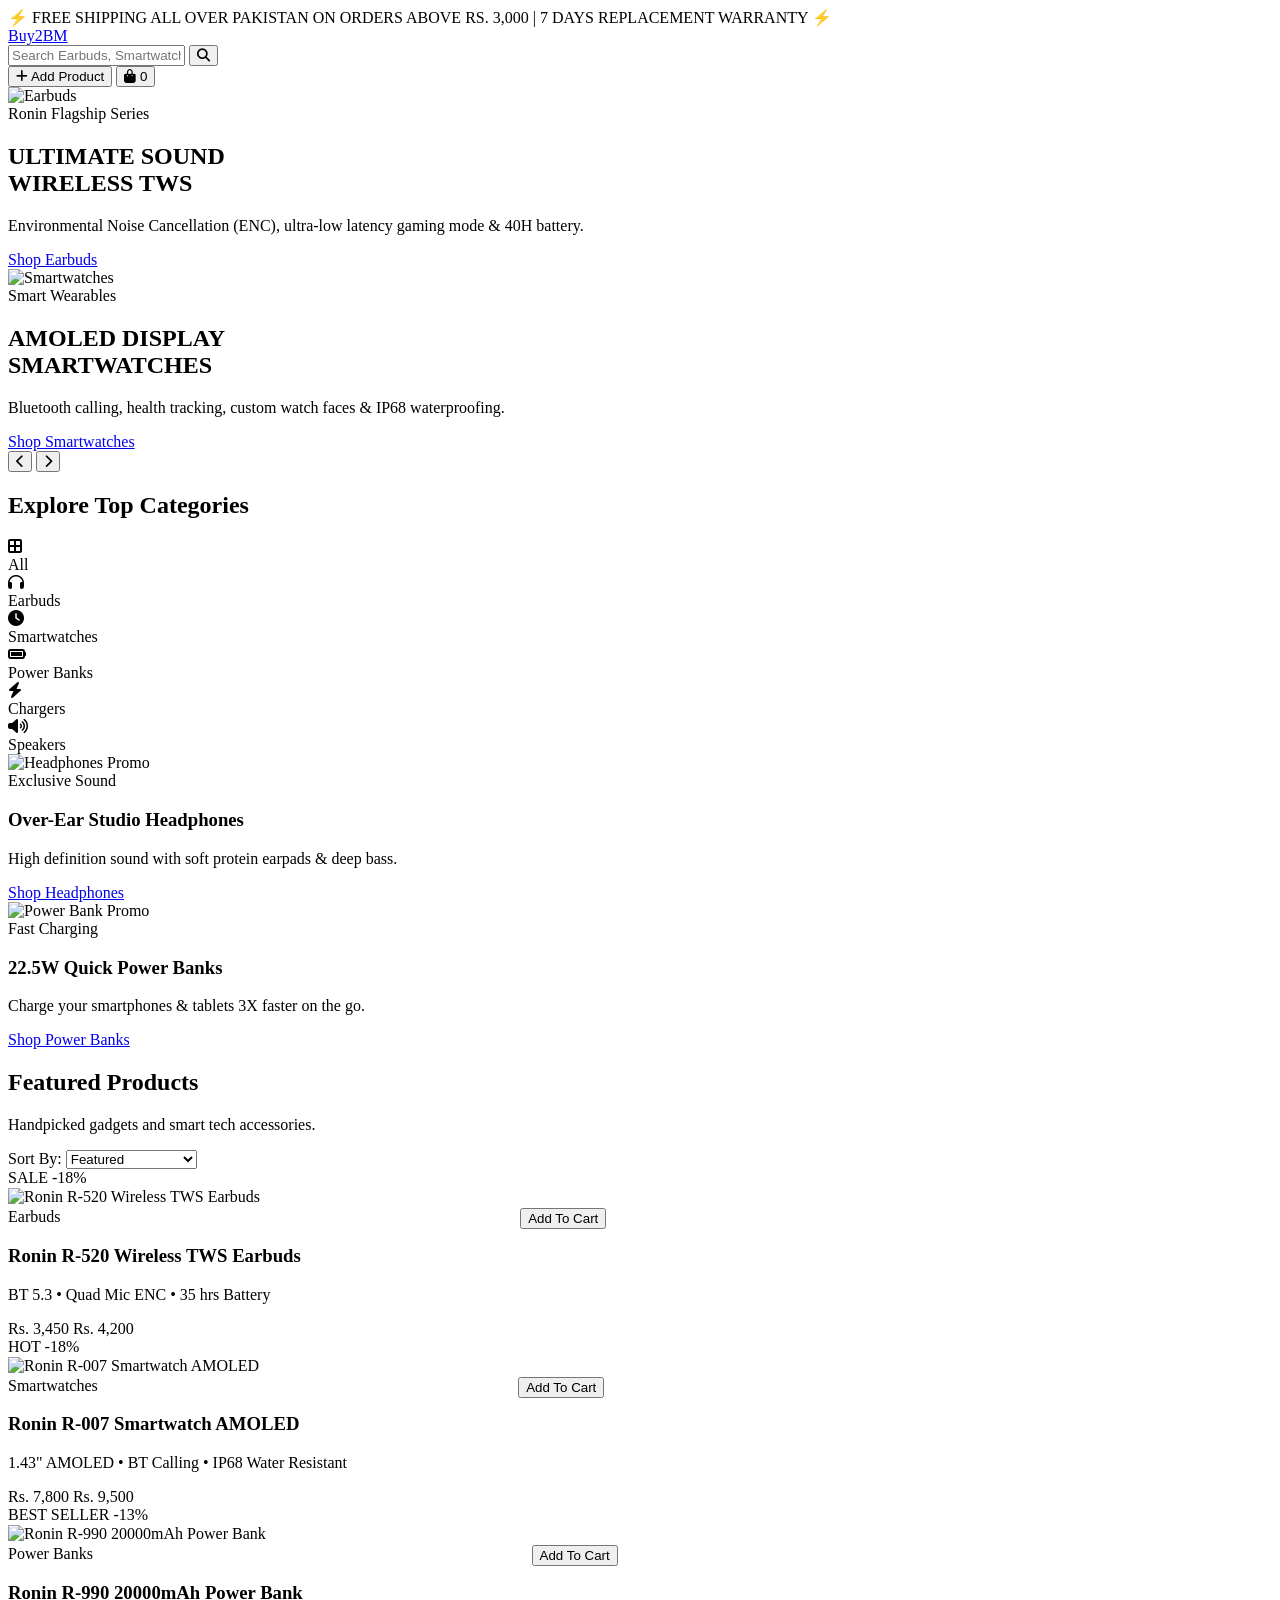
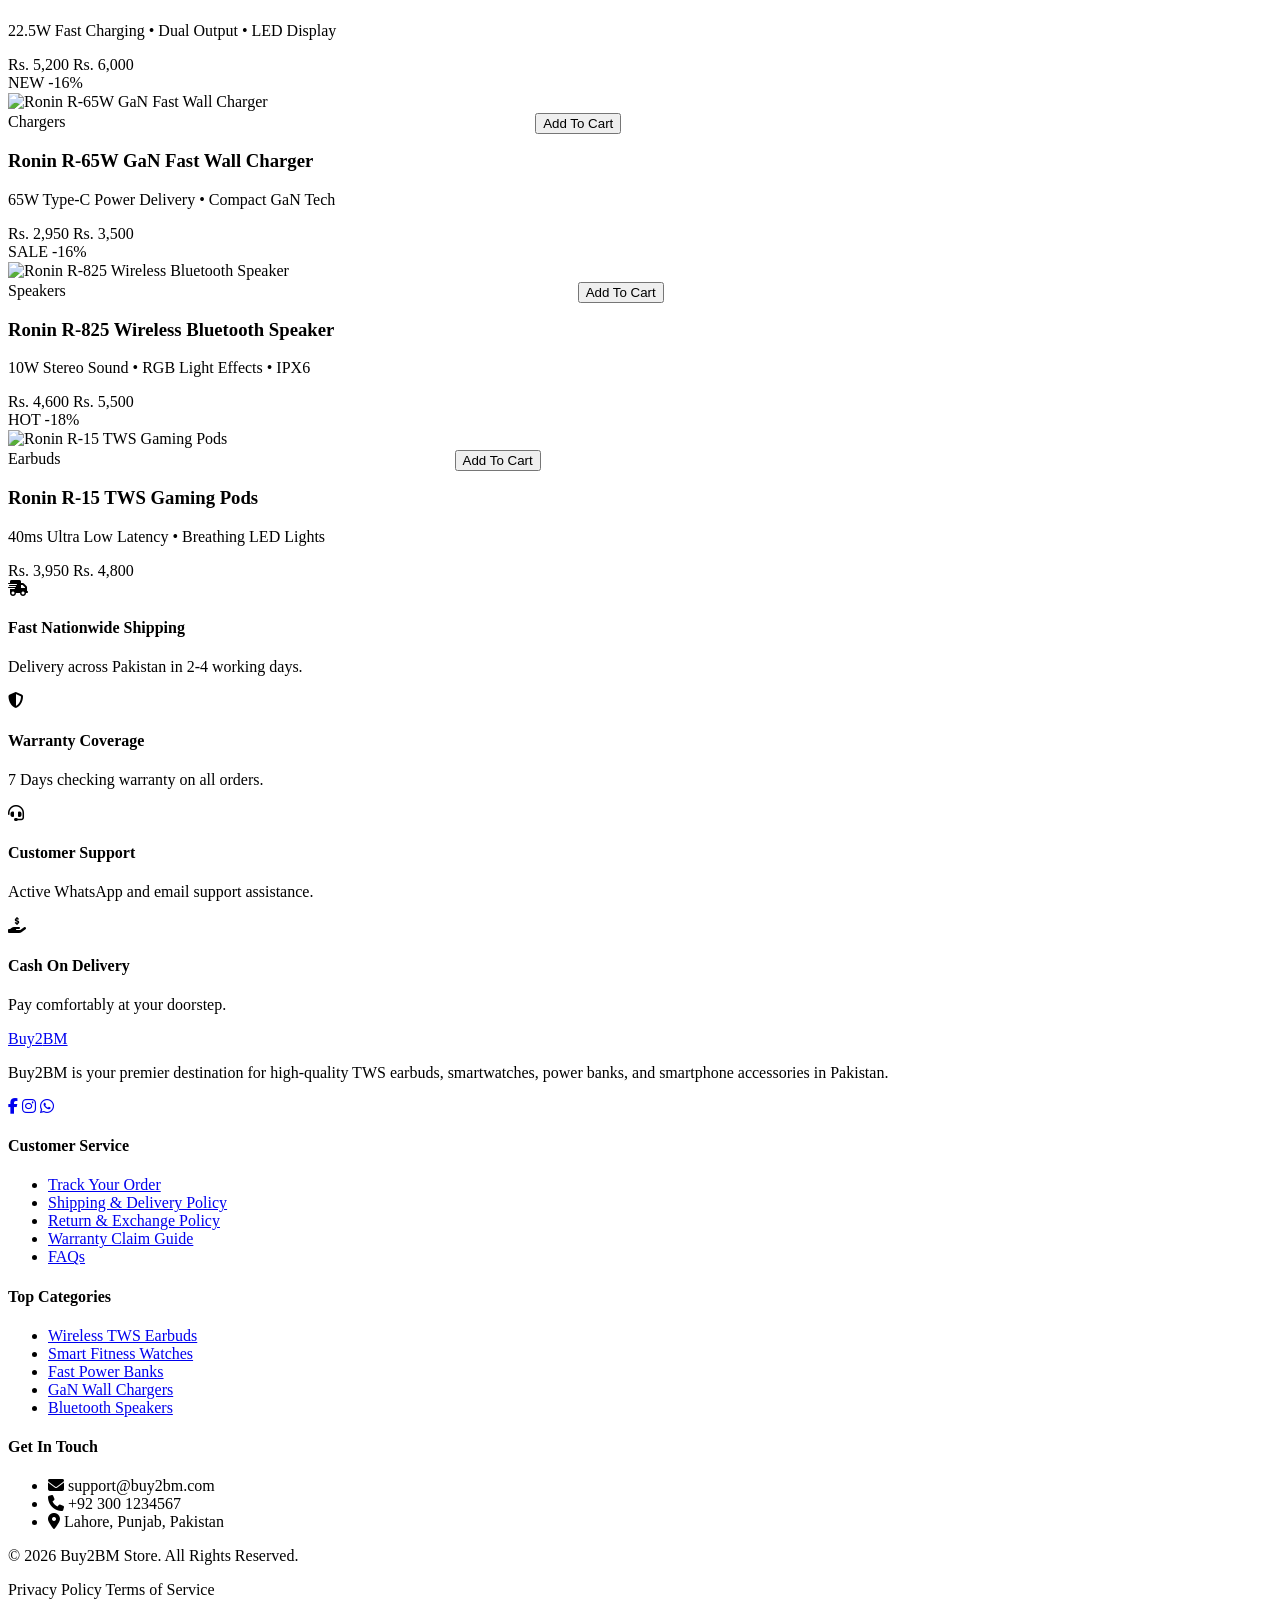
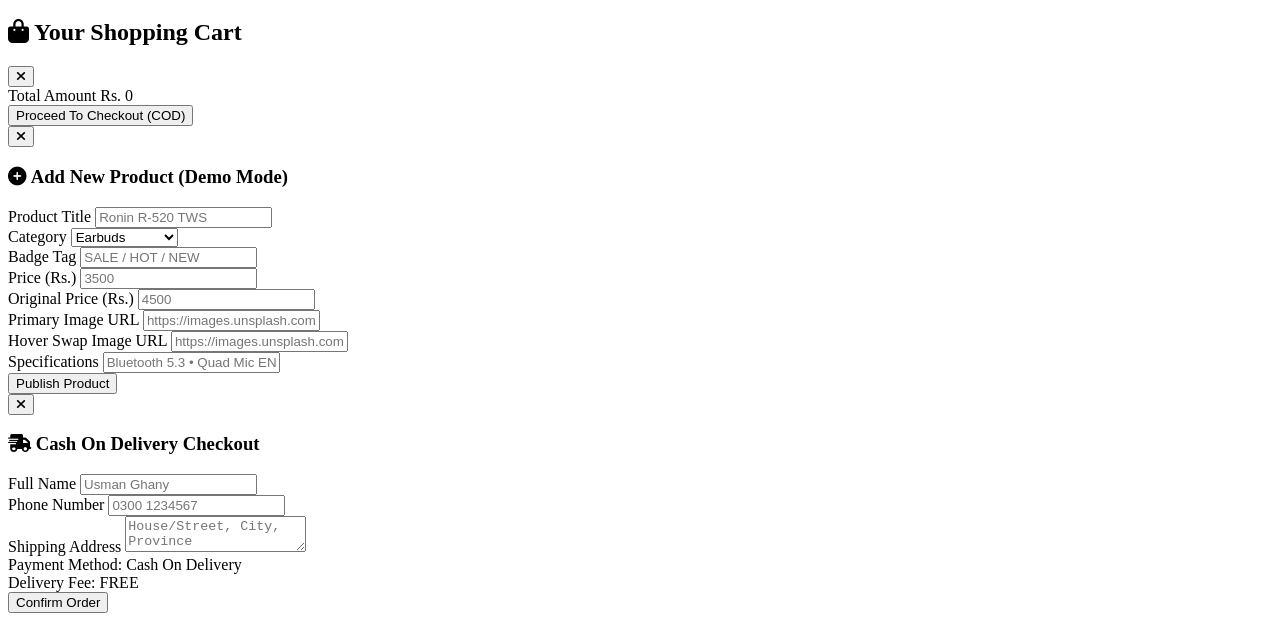
==== commit 07d4c497: "Add files via upload" ====
--- a/index.html
+++ b/index.html
@@ -3,7 +3,7 @@
 <head>
   <meta charset="UTF-8" />
   <meta name="viewport" content="width=device-width, initial-scale=1.0" />
-  <title>Buy2BM | Premier Tech & Electronics Store</title>
+  <title>Buy2BM | Official Tech & Accessories Store</title>
   
   <!-- Tailwind CSS CDN -->
   <script src="https://cdn.tailwindcss.com"></script>
@@ -18,8 +18,8 @@
         extend: {
           colors: {
             roninRed: '#E31E24',
-            roninDark: '#121212',
-            roninGray: '#F5F5F7',
+            roninDark: '#111111',
+            roninGray: '#F6F6F6',
           },
           fontFamily: {
             sans: ['Inter', 'sans-serif'],
@@ -30,32 +30,32 @@
   </script>
 
   <style>
-    /* Custom Ronin.pk Style Animations & Hover Effects */
+    /* Custom Ronin.pk Animations & Hover FX */
     .product-card {
       transition: transform 0.3s cubic-bezier(0.4, 0, 0.2, 1), box-shadow 0.3s cubic-bezier(0.4, 0, 0.2, 1);
     }
     .product-card:hover {
-      transform: translateY(-6px);
-      box-shadow: 0 12px 24px -10px rgba(0, 0, 0, 0.15);
+      transform: translateY(-5px);
+      box-shadow: 0 14px 28px -10px rgba(0, 0, 0, 0.12);
     }
     .img-hover-swap .primary-img {
-      transition: opacity 0.4s ease, transform 0.5s ease;
+      transition: opacity 0.4s ease, transform 0.4s ease;
     }
     .img-hover-swap .secondary-img {
-      transition: opacity 0.4s ease, transform 0.5s ease;
+      transition: opacity 0.4s ease, transform 0.4s ease;
       opacity: 0;
     }
     .product-card:hover .primary-img {
       opacity: 0;
-      transform: scale(1.06);
+      transform: scale(1.05);
     }
     .product-card:hover .secondary-img {
       opacity: 1;
-      transform: scale(1.06);
+      transform: scale(1.05);
     }
     .quick-add-btn {
       transform: translateY(100%);
-      transition: transform 0.3s cubic-bezier(0.4, 0, 0.2, 1);
+      transition: transform 0.3s ease;
     }
     .product-card:hover .quick-add-btn {
       transform: translateY(0);
@@ -78,39 +78,37 @@
 <body class="bg-gray-50 text-gray-800 font-sans antialiased">
 
   <!-- 1. Top Announcement Bar -->
-  <div class="bg-black text-white text-xs font-medium py-2 px-4 text-center tracking-wide">
-    🚀 FREE SHIPPING NATIONWIDE ON ORDERS ABOVE RS. 3,000 | 100% ORIGINAL GUARANTEED
+  <div class="bg-black text-white text-[11px] sm:text-xs font-semibold py-2 px-4 text-center tracking-wide">
+    ⚡ FREE SHIPPING ALL OVER PAKISTAN ON ORDERS ABOVE RS. 3,000 | 7 DAYS REPLACEMENT WARRANTY ⚡
   </div>
 
-  <!-- 2. Header & Navigation Bar -->
+  <!-- 2. Main Header & Navigation -->
   <header class="sticky top-0 z-40 bg-white border-b border-gray-200 shadow-sm">
     <div class="max-w-7xl mx-auto px-4 sm:px-6 lg:px-8">
       <div class="flex items-center justify-between h-20 gap-4">
         
-        <!-- Logo -->
-        <a href="#" class="flex items-center gap-2 text-2xl font-extrabold tracking-tight text-gray-900">
-          <span class="bg-roninRed text-white px-2.5 py-1 rounded-md">Buy2</span><span class="text-roninRed">BM</span>
+        <!-- Brand Logo -->
+        <a href="#" class="flex items-center gap-1.5 text-2xl font-black tracking-tight text-gray-900">
+          <span class="bg-roninRed text-white px-2.5 py-1 rounded">Buy2</span><span class="text-roninRed">BM</span>
         </a>
 
-        <!-- Search Bar -->
-        <div class="hidden md:flex flex-1 max-w-lg mx-8 relative">
-          <input type="text" id="searchInput" onkeyup="filterProducts()" placeholder="Search Earbuds, Smartwatches, Power Banks..." class="w-full bg-gray-100 border border-transparent rounded-full py-2.5 pl-5 pr-12 text-sm focus:bg-white focus:border-roninRed focus:outline-none transition-all" />
+        <!-- Search Input Bar -->
+        <div class="hidden md:flex flex-1 max-w-lg mx-6 relative">
+          <input type="text" id="searchInput" onkeyup="filterProducts()" placeholder="Search Earbuds, Smartwatches, Power Banks, Fast Chargers..." class="w-full bg-gray-100 border border-transparent rounded-full py-2.5 pl-5 pr-12 text-xs focus:bg-white focus:border-roninRed focus:outline-none transition-all" />
           <button class="absolute right-3 top-1/2 -translate-y-1/2 text-gray-500 hover:text-roninRed p-1">
             <i class="fa-solid fa-magnifying-glass"></i>
           </button>
         </div>
 
-        <!-- Action Icons -->
-        <div class="flex items-center gap-5">
-          <!-- Add Product Button (Modal Trigger) -->
-          <button onclick="openAddProductModal()" class="flex items-center gap-2 bg-roninRed hover:bg-red-700 text-white font-medium text-xs sm:text-sm px-3.5 py-2 rounded-full transition-all shadow-sm">
+        <!-- Action Buttons -->
+        <div class="flex items-center gap-4">
+          <button onclick="openAddProductModal()" class="flex items-center gap-2 bg-roninRed hover:bg-red-700 text-white font-bold text-xs px-4 py-2.5 rounded-full transition-all shadow-sm">
             <i class="fa-solid fa-plus text-xs"></i>
             <span>Add Product</span>
           </button>
 
-          <!-- Cart Drawer Trigger -->
-          <button onclick="toggleCartDrawer()" class="relative p-2 text-gray-700 hover:text-roninRed transition-colors">
-            <i class="fa-solid fa-bag-shopping text-xl"></i>
+          <button onclick="toggleCartDrawer()" class="relative p-2 text-gray-800 hover:text-roninRed transition-colors">
+            <i class="fa-solid fa-bag-shopping text-2xl"></i>
             <span id="cartCountBadge" class="absolute -top-1 -right-1 bg-roninRed text-white text-[10px] font-bold h-5 w-5 rounded-full flex items-center justify-center">0</span>
           </button>
         </div>
@@ -118,98 +116,133 @@
     </div>
   </header>
 
-  <!-- 3. Hero Carousel Banner (Auto-slider) -->
+  <!-- 3. Hero Banner Slider (Auto & Manual) -->
   <section class="relative bg-gray-900 overflow-hidden">
     <div id="carouselTrack" class="flex transition-transform duration-700 ease-in-out">
       <!-- Slide 1 -->
-      <div class="min-w-full relative h-[280px] sm:h-[420px] md:h-[500px]">
-        <img src="https://images.unsplash.com/photo-1590658268037-6bf12165a8df?auto=format&fit=crop&w=1600&q=80" class="w-full h-full object-cover opacity-60" alt="Earbuds Banner" />
-        <div class="absolute inset-0 bg-gradient-to-r from-black/80 via-black/40 to-transparent flex items-center">
+      <div class="min-w-full relative h-[300px] sm:h-[450px] md:h-[520px]">
+        <img src="https://images.unsplash.com/photo-1590658268037-6bf12165a8df?auto=format&fit=crop&w=1600&q=80" class="w-full h-full object-cover opacity-50" alt="Earbuds" />
+        <div class="absolute inset-0 bg-gradient-to-r from-black/90 via-black/40 to-transparent flex items-center">
           <div class="max-w-7xl mx-auto px-6 sm:px-12 w-full text-white">
-            <span class="inline-block bg-roninRed text-white text-xs uppercase tracking-widest font-bold px-3 py-1 rounded-full mb-3">New Launch</span>
-            <h1 class="text-3xl sm:text-5xl font-extrabold mb-3 leading-tight">Next-Gen Wireless<br/>TWS Earbuds</h1>
-            <p class="text-gray-300 text-sm sm:text-base mb-6 max-w-md">Immersive spatial audio with up to 40 hours of playtime and ANC feature.</p>
-            <a href="#catalog" class="inline-block bg-white text-black hover:bg-roninRed hover:text-white font-bold text-xs sm:text-sm uppercase tracking-wider px-6 py-3 rounded-md transition-all">Shop Collection</a>
+            <span class="inline-block bg-roninRed text-white text-[10px] uppercase font-bold tracking-widest px-3 py-1 rounded mb-3">Ronin Flagship Series</span>
+            <h1 class="text-3xl sm:text-5xl font-black mb-3 leading-tight">ULTIMATE SOUND<br/>WIRELESS TWS</h1>
+            <p class="text-gray-300 text-xs sm:text-sm mb-6 max-w-md">Environmental Noise Cancellation (ENC), ultra-low latency gaming mode & 40H battery.</p>
+            <a href="#catalog" class="inline-block bg-roninRed text-white hover:bg-white hover:text-black font-extrabold text-xs uppercase tracking-wider px-6 py-3 rounded transition-all">Shop Earbuds</a>
           </div>
         </div>
       </div>
       <!-- Slide 2 -->
-      <div class="min-w-full relative h-[280px] sm:h-[420px] md:h-[500px]">
-        <img src="https://images.unsplash.com/photo-1508685096489-7aacd43bd3b1?auto=format&fit=crop&w=1600&q=80" class="w-full h-full object-cover opacity-60" alt="Smartwatch Banner" />
-        <div class="absolute inset-0 bg-gradient-to-r from-black/80 via-black/40 to-transparent flex items-center">
+      <div class="min-w-full relative h-[300px] sm:h-[450px] md:h-[520px]">
+        <img src="https://images.unsplash.com/photo-1508685096489-7aacd43bd3b1?auto=format&fit=crop&w=1600&q=80" class="w-full h-full object-cover opacity-50" alt="Smartwatches" />
+        <div class="absolute inset-0 bg-gradient-to-r from-black/90 via-black/40 to-transparent flex items-center">
           <div class="max-w-7xl mx-auto px-6 sm:px-12 w-full text-white">
-            <span class="inline-block bg-roninRed text-white text-xs uppercase tracking-widest font-bold px-3 py-1 rounded-full mb-3">Best Seller</span>
-            <h1 class="text-3xl sm:text-5xl font-extrabold mb-3 leading-tight">Smart Fitness<br/>Smartwatches</h1>
-            <p class="text-gray-300 text-sm sm:text-base mb-6 max-w-md">HD AMOLED Display with Bluetooth calling and 100+ workout modes.</p>
-            <a href="#catalog" class="inline-block bg-white text-black hover:bg-roninRed hover:text-white font-bold text-xs sm:text-sm uppercase tracking-wider px-6 py-3 rounded-md transition-all">Explore Smartwatches</a>
-          </div>
-        </div>
-      </div>
-    </div>
-    <!-- Carousel Controls -->
-    <button onclick="prevSlide()" class="absolute left-4 top-1/2 -translate-y-1/2 bg-white/20 hover:bg-white/80 hover:text-black text-white p-3 rounded-full backdrop-blur-md transition-all">
-      <i class="fa-solid fa-chevron-left"></i>
+            <span class="inline-block bg-roninRed text-white text-[10px] uppercase font-bold tracking-widest px-3 py-1 rounded mb-3">Smart Wearables</span>
+            <h1 class="text-3xl sm:text-5xl font-black mb-3 leading-tight">AMOLED DISPLAY<br/>SMARTWATCHES</h1>
+            <p class="text-gray-300 text-xs sm:text-sm mb-6 max-w-md">Bluetooth calling, health tracking, custom watch faces & IP68 waterproofing.</p>
+            <a href="#catalog" class="inline-block bg-roninRed text-white hover:bg-white hover:text-black font-extrabold text-xs uppercase tracking-wider px-6 py-3 rounded transition-all">Shop Smartwatches</a>
+          </div>
+        </div>
+      </div>
+    </div>
+    <button onclick="prevSlide()" class="absolute left-4 top-1/2 -translate-y-1/2 bg-black/40 hover:bg-roninRed text-white p-3 rounded-full backdrop-blur-md transition-all">
+      <i class="fa-solid fa-chevron-left text-sm"></i>
     </button>
-    <button onclick="nextSlide()" class="absolute right-4 top-1/2 -translate-y-1/2 bg-white/20 hover:bg-white/80 hover:text-black text-white p-3 rounded-full backdrop-blur-md transition-all">
-      <i class="fa-solid fa-chevron-right"></i>
+    <button onclick="nextSlide()" class="absolute right-4 top-1/2 -translate-y-1/2 bg-black/40 hover:bg-roninRed text-white p-3 rounded-full backdrop-blur-md transition-all">
+      <i class="fa-solid fa-chevron-right text-sm"></i>
     </button>
   </section>
 
   <!-- 4. Circular Category Navigation (Ronin Style) -->
   <section class="max-w-7xl mx-auto px-4 sm:px-6 lg:px-8 py-10">
-    <h2 class="text-center text-xl sm:text-2xl font-bold uppercase tracking-wide mb-8">Shop By Category</h2>
+    <h2 class="text-center text-lg sm:text-xl font-extrabold uppercase tracking-wider mb-8 text-gray-900">Explore Top Categories</h2>
     <div class="flex items-center justify-start md:justify-center gap-6 overflow-x-auto no-scrollbar pb-4">
       
-      <div onclick="filterByCategory('All')" class="flex flex-col items-center gap-2 cursor-pointer group min-w-[90px]">
-        <div class="category-circle w-20 h-20 sm:w-24 sm:h-24 rounded-full bg-white border-2 border-gray-200 group-hover:border-roninRed shadow-sm flex items-center justify-center p-3">
+      <div onclick="filterByCategory('All')" class="flex flex-col items-center gap-2 cursor-pointer group min-w-[85px]">
+        <div class="category-circle w-20 h-20 sm:w-24 sm:h-24 rounded-full bg-white border-2 border-gray-200 group-hover:border-roninRed shadow-sm flex items-center justify-center">
           <i class="fa-solid fa-border-all text-2xl text-gray-700 group-hover:text-roninRed"></i>
         </div>
-        <span class="text-xs font-semibold text-gray-700 group-hover:text-roninRed">All Products</span>
-      </div>
-
-      <div onclick="filterByCategory('Earbuds')" class="flex flex-col items-center gap-2 cursor-pointer group min-w-[90px]">
-        <div class="category-circle w-20 h-20 sm:w-24 sm:h-24 rounded-full bg-white border-2 border-gray-200 group-hover:border-roninRed shadow-sm flex items-center justify-center p-3">
+        <span class="text-xs font-bold text-gray-800 group-hover:text-roninRed">All</span>
+      </div>
+
+      <div onclick="filterByCategory('Earbuds')" class="flex flex-col items-center gap-2 cursor-pointer group min-w-[85px]">
+        <div class="category-circle w-20 h-20 sm:w-24 sm:h-24 rounded-full bg-white border-2 border-gray-200 group-hover:border-roninRed shadow-sm flex items-center justify-center">
           <i class="fa-solid fa-headphones text-2xl text-gray-700 group-hover:text-roninRed"></i>
         </div>
-        <span class="text-xs font-semibold text-gray-700 group-hover:text-roninRed">Earbuds</span>
-      </div>
-
-      <div onclick="filterByCategory('Smartwatches')" class="flex flex-col items-center gap-2 cursor-pointer group min-w-[90px]">
-        <div class="category-circle w-20 h-20 sm:w-24 sm:h-24 rounded-full bg-white border-2 border-gray-200 group-hover:border-roninRed shadow-sm flex items-center justify-center p-3">
+        <span class="text-xs font-bold text-gray-800 group-hover:text-roninRed">Earbuds</span>
+      </div>
+
+      <div onclick="filterByCategory('Smartwatches')" class="flex flex-col items-center gap-2 cursor-pointer group min-w-[85px]">
+        <div class="category-circle w-20 h-20 sm:w-24 sm:h-24 rounded-full bg-white border-2 border-gray-200 group-hover:border-roninRed shadow-sm flex items-center justify-center">
           <i class="fa-solid fa-clock text-2xl text-gray-700 group-hover:text-roninRed"></i>
         </div>
-        <span class="text-xs font-semibold text-gray-700 group-hover:text-roninRed">Smartwatches</span>
-      </div>
-
-      <div onclick="filterByCategory('Power Banks')" class="flex flex-col items-center gap-2 cursor-pointer group min-w-[90px]">
-        <div class="category-circle w-20 h-20 sm:w-24 sm:h-24 rounded-full bg-white border-2 border-gray-200 group-hover:border-roninRed shadow-sm flex items-center justify-center p-3">
+        <span class="text-xs font-bold text-gray-800 group-hover:text-roninRed">Smartwatches</span>
+      </div>
+
+      <div onclick="filterByCategory('Power Banks')" class="flex flex-col items-center gap-2 cursor-pointer group min-w-[85px]">
+        <div class="category-circle w-20 h-20 sm:w-24 sm:h-24 rounded-full bg-white border-2 border-gray-200 group-hover:border-roninRed shadow-sm flex items-center justify-center">
           <i class="fa-solid fa-battery-full text-2xl text-gray-700 group-hover:text-roninRed"></i>
         </div>
-        <span class="text-xs font-semibold text-gray-700 group-hover:text-roninRed">Power Banks</span>
-      </div>
-
-      <div onclick="filterByCategory('Chargers')" class="flex flex-col items-center gap-2 cursor-pointer group min-w-[90px]">
-        <div class="category-circle w-20 h-20 sm:w-24 sm:h-24 rounded-full bg-white border-2 border-gray-200 group-hover:border-roninRed shadow-sm flex items-center justify-center p-3">
+        <span class="text-xs font-bold text-gray-800 group-hover:text-roninRed">Power Banks</span>
+      </div>
+
+      <div onclick="filterByCategory('Chargers')" class="flex flex-col items-center gap-2 cursor-pointer group min-w-[85px]">
+        <div class="category-circle w-20 h-20 sm:w-24 sm:h-24 rounded-full bg-white border-2 border-gray-200 group-hover:border-roninRed shadow-sm flex items-center justify-center">
           <i class="fa-solid fa-bolt text-2xl text-gray-700 group-hover:text-roninRed"></i>
         </div>
-        <span class="text-xs font-semibold text-gray-700 group-hover:text-roninRed">Chargers</span>
+        <span class="text-xs font-bold text-gray-800 group-hover:text-roninRed">Chargers</span>
+      </div>
+
+      <div onclick="filterByCategory('Speakers')" class="flex flex-col items-center gap-2 cursor-pointer group min-w-[85px]">
+        <div class="category-circle w-20 h-20 sm:w-24 sm:h-24 rounded-full bg-white border-2 border-gray-200 group-hover:border-roninRed shadow-sm flex items-center justify-center">
+          <i class="fa-solid fa-volume-high text-2xl text-gray-700 group-hover:text-roninRed"></i>
+        </div>
+        <span class="text-xs font-bold text-gray-800 group-hover:text-roninRed">Speakers</span>
       </div>
 
     </div>
   </section>
 
-  <!-- 5. Product Catalog Section -->
-  <section id="catalog" class="max-w-7xl mx-auto px-4 sm:px-6 lg:px-8 py-8 border-t border-gray-200">
-    <div class="flex flex-col sm:flex-row items-start sm:items-center justify-between mb-8 gap-4">
+  <!-- 5. Middle Feature Banners (Ronin Style Promo Grid) -->
+  <section class="max-w-7xl mx-auto px-4 sm:px-6 lg:px-8 py-6">
+    <div class="grid grid-cols-1 md:grid-cols-2 gap-6">
+      
+      <!-- Banner 1 -->
+      <div class="relative h-64 rounded-xl overflow-hidden bg-gray-900 group shadow-md">
+        <img src="https://images.unsplash.com/photo-1546435770-a3e426bf472b?auto=format&fit=crop&w=1000&q=80" class="w-full h-full object-cover opacity-60 group-hover:scale-105 transition-transform duration-500" alt="Headphones Promo" />
+        <div class="absolute inset-0 p-6 flex flex-col justify-center text-white bg-gradient-to-r from-black/80 via-transparent to-transparent">
+          <span class="text-roninRed text-xs font-extrabold uppercase tracking-widest mb-1">Exclusive Sound</span>
+          <h3 class="text-2xl font-black mb-2">Over-Ear Studio Headphones</h3>
+          <p class="text-xs text-gray-300 mb-4 max-w-xs">High definition sound with soft protein earpads & deep bass.</p>
+          <a href="#catalog" class="inline-block w-max bg-white text-black hover:bg-roninRed hover:text-white text-xs font-bold px-4 py-2 rounded transition-colors">Shop Headphones</a>
+        </div>
+      </div>
+
+      <!-- Banner 2 -->
+      <div class="relative h-64 rounded-xl overflow-hidden bg-gray-900 group shadow-md">
+        <img src="https://images.unsplash.com/photo-1609592424109-dd9892f1b177?auto=format&fit=crop&w=1000&q=80" class="w-full h-full object-cover opacity-60 group-hover:scale-105 transition-transform duration-500" alt="Power Bank Promo" />
+        <div class="absolute inset-0 p-6 flex flex-col justify-center text-white bg-gradient-to-r from-black/80 via-transparent to-transparent">
+          <span class="text-roninRed text-xs font-extrabold uppercase tracking-widest mb-1">Fast Charging</span>
+          <h3 class="text-2xl font-black mb-2">22.5W Quick Power Banks</h3>
+          <p class="text-xs text-gray-300 mb-4 max-w-xs">Charge your smartphones & tablets 3X faster on the go.</p>
+          <a href="#catalog" class="inline-block w-max bg-white text-black hover:bg-roninRed hover:text-white text-xs font-bold px-4 py-2 rounded transition-colors">Shop Power Banks</a>
+        </div>
+      </div>
+
+    </div>
+  </section>
+
+  <!-- 6. Main Product Catalog Section -->
+  <section id="catalog" class="max-w-7xl mx-auto px-4 sm:px-6 lg:px-8 py-10">
+    <div class="flex flex-col sm:flex-row items-start sm:items-center justify-between mb-8 pb-4 border-b border-gray-200 gap-4">
       <div>
-        <h2 class="text-2xl font-extrabold text-gray-900 uppercase tracking-wide">Featured Catalog</h2>
-        <p class="text-xs text-gray-500 mt-1">Explore top electronic accessories at unbeatable prices.</p>
-      </div>
-
-      <!-- Price Sorter -->
+        <h2 class="text-2xl font-black text-gray-900 uppercase tracking-wide">Featured Products</h2>
+        <p class="text-xs text-gray-500 mt-1">Handpicked gadgets and smart tech accessories.</p>
+      </div>
+
+      <!-- Sorter -->
       <div class="flex items-center gap-2">
-        <label for="sortSelect" class="text-xs font-semibold text-gray-600">Sort By:</label>
-        <select id="sortSelect" onchange="sortProducts()" class="bg-white border border-gray-300 text-xs rounded-md py-1.5 px-3 focus:outline-none focus:border-roninRed">
+        <label for="sortSelect" class="text-xs font-bold text-gray-700">Sort By:</label>
+        <select id="sortSelect" onchange="sortProducts()" class="bg-white border border-gray-300 text-xs rounded py-1.5 px-3 focus:outline-none focus:border-roninRed">
           <option value="featured">Featured</option>
           <option value="lowToHigh">Price: Low to High</option>
           <option value="highToLow">Price: High to Low</option>
@@ -223,150 +256,240 @@
     </div>
   </section>
 
-  <!-- 6. Cart Drawer (Slide Over Panel) -->
-  <div id="cartDrawer" class="fixed inset-0 z-50 overflow-hidden hidden" aria-labelledby="slide-over-title" role="dialog" aria-modal="true">
+  <!-- 7. Value Propositions / Brand Features Section -->
+  <section class="bg-white border-t border-b border-gray-200 py-10 my-10">
+    <div class="max-w-7xl mx-auto px-4 sm:px-6 lg:px-8 grid grid-cols-2 lg:grid-cols-4 gap-6 text-center">
+      
+      <div class="p-4">
+        <i class="fa-solid fa-truck-fast text-3xl text-roninRed mb-3"></i>
+        <h4 class="text-xs font-bold uppercase tracking-wider text-gray-900">Fast Nationwide Shipping</h4>
+        <p class="text-[11px] text-gray-500 mt-1">Delivery across Pakistan in 2-4 working days.</p>
+      </div>
+
+      <div class="p-4">
+        <i class="fa-solid fa-shield-halved text-3xl text-roninRed mb-3"></i>
+        <h4 class="text-xs font-bold uppercase tracking-wider text-gray-900">Warranty Coverage</h4>
+        <p class="text-[11px] text-gray-500 mt-1">7 Days checking warranty on all orders.</p>
+      </div>
+
+      <div class="p-4">
+        <i class="fa-solid fa-headset text-3xl text-roninRed mb-3"></i>
+        <h4 class="text-xs font-bold uppercase tracking-wider text-gray-900">Customer Support</h4>
+        <p class="text-[11px] text-gray-500 mt-1">Active WhatsApp and email support assistance.</p>
+      </div>
+
+      <div class="p-4">
+        <i class="fa-solid fa-hand-holding-dollar text-3xl text-roninRed mb-3"></i>
+        <h4 class="text-xs font-bold uppercase tracking-wider text-gray-900">Cash On Delivery</h4>
+        <p class="text-[11px] text-gray-500 mt-1">Pay comfortably at your doorstep.</p>
+      </div>
+
+    </div>
+  </section>
+
+  <!-- 8. Complete Multi-Column Footer (Ronin Style) -->
+  <footer class="bg-roninDark text-gray-400 text-xs pt-12 pb-8">
+    <div class="max-w-7xl mx-auto px-4 sm:px-6 lg:px-8 grid grid-cols-1 sm:grid-cols-2 lg:grid-cols-4 gap-8 pb-10 border-b border-gray-800">
+      
+      <!-- Col 1: About -->
+      <div>
+        <a href="#" class="inline-block text-2xl font-black text-white mb-4">
+          <span class="bg-roninRed px-2 py-0.5 rounded">Buy2</span><span class="text-roninRed">BM</span>
+        </a>
+        <p class="leading-relaxed text-gray-400 mb-4">Buy2BM is your premier destination for high-quality TWS earbuds, smartwatches, power banks, and smartphone accessories in Pakistan.</p>
+        <div class="flex gap-3 text-base">
+          <a href="#" class="w-8 h-8 rounded-full bg-gray-800 hover:bg-roninRed text-white flex items-center justify-center transition-colors"><i class="fa-brands fa-facebook-f"></i></a>
+          <a href="#" class="w-8 h-8 rounded-full bg-gray-800 hover:bg-roninRed text-white flex items-center justify-center transition-colors"><i class="fa-brands fa-instagram"></i></a>
+          <a href="#" class="w-8 h-8 rounded-full bg-gray-800 hover:bg-roninRed text-white flex items-center justify-center transition-colors"><i class="fa-brands fa-whatsapp"></i></a>
+        </div>
+      </div>
+
+      <!-- Col 2: Quick Links -->
+      <div>
+        <h4 class="text-white font-bold uppercase tracking-wider text-xs mb-4 border-l-2 border-roninRed pl-2">Customer Service</h4>
+        <ul class="space-y-2.5">
+          <li><a href="#" class="hover:text-white transition-colors">Track Your Order</a></li>
+          <li><a href="#" class="hover:text-white transition-colors">Shipping & Delivery Policy</a></li>
+          <li><a href="#" class="hover:text-white transition-colors">Return & Exchange Policy</a></li>
+          <li><a href="#" class="hover:text-white transition-colors">Warranty Claim Guide</a></li>
+          <li><a href="#" class="hover:text-white transition-colors">FAQs</a></li>
+        </ul>
+      </div>
+
+      <!-- Col 3: Categories -->
+      <div>
+        <h4 class="text-white font-bold uppercase tracking-wider text-xs mb-4 border-l-2 border-roninRed pl-2">Top Categories</h4>
+        <ul class="space-y-2.5">
+          <li><a href="#catalog" onclick="filterByCategory('Earbuds')" class="hover:text-white transition-colors">Wireless TWS Earbuds</a></li>
+          <li><a href="#catalog" onclick="filterByCategory('Smartwatches')" class="hover:text-white transition-colors">Smart Fitness Watches</a></li>
+          <li><a href="#catalog" onclick="filterByCategory('Power Banks')" class="hover:text-white transition-colors">Fast Power Banks</a></li>
+          <li><a href="#catalog" onclick="filterByCategory('Chargers')" class="hover:text-white transition-colors">GaN Wall Chargers</a></li>
+          <li><a href="#catalog" onclick="filterByCategory('Speakers')" class="hover:text-white transition-colors">Bluetooth Speakers</a></li>
+        </ul>
+      </div>
+
+      <!-- Col 4: Contact & Newsletter -->
+      <div>
+        <h4 class="text-white font-bold uppercase tracking-wider text-xs mb-4 border-l-2 border-roninRed pl-2">Get In Touch</h4>
+        <ul class="space-y-2.5 mb-4">
+          <li class="flex items-center gap-2"><i class="fa-solid fa-envelope text-roninRed"></i> support@buy2bm.com</li>
+          <li class="flex items-center gap-2"><i class="fa-solid fa-phone text-roninRed"></i> +92 300 1234567</li>
+          <li class="flex items-center gap-2"><i class="fa-solid fa-location-dot text-roninRed"></i> Lahore, Punjab, Pakistan</li>
+        </ul>
+      </div>
+
+    </div>
+
+    <!-- Copyright -->
+    <div class="max-w-7xl mx-auto px-4 sm:px-6 lg:px-8 pt-6 flex flex-col sm:flex-row items-center justify-between text-[11px] text-gray-500 gap-2">
+      <p>&copy; 2026 Buy2BM Store. All Rights Reserved.</p>
+      <div class="flex gap-4">
+        <span>Privacy Policy</span>
+        <span>Terms of Service</span>
+      </div>
+    </div>
+  </footer>
+
+  <!-- 9. Cart Drawer Overlay -->
+  <div id="cartDrawer" class="fixed inset-0 z-50 overflow-hidden hidden">
     <div onclick="toggleCartDrawer()" class="fixed inset-0 bg-black/60 transition-opacity"></div>
     <div class="fixed inset-y-0 right-0 pl-10 max-w-full flex">
       <div class="w-screen max-w-md bg-white shadow-2xl flex flex-col">
-        <!-- Drawer Header -->
         <div class="p-5 border-b border-gray-200 flex items-center justify-between bg-gray-50">
-          <h2 class="text-base font-bold text-gray-900 flex items-center gap-2">
-            <i class="fa-solid fa-bag-shopping text-roninRed"></i> Your Cart
+          <h2 class="text-sm font-bold text-gray-900 flex items-center gap-2">
+            <i class="fa-solid fa-bag-shopping text-roninRed"></i> Your Shopping Cart
           </h2>
           <button onclick="toggleCartDrawer()" class="text-gray-400 hover:text-gray-600 p-1">
             <i class="fa-solid fa-xmark text-xl"></i>
           </button>
         </div>
 
-        <!-- Drawer Body -->
-        <div id="cartItemsList" class="flex-1 overflow-y-auto p-5 space-y-4">
-          <!-- Cart items dynamically added -->
-        </div>
-
-        <!-- Drawer Footer -->
+        <div id="cartItemsList" class="flex-1 overflow-y-auto p-5 space-y-4"></div>
+
         <div class="p-5 border-t border-gray-200 bg-gray-50">
           <div class="flex justify-between text-base font-bold text-gray-900 mb-4">
-            <span>Subtotal</span>
-            <span id="cartSubtotal">Rs. 0</span>
-          </div>
-          <button onclick="openCheckoutModal()" class="w-full bg-roninRed hover:bg-red-700 text-white font-bold py-3 rounded-md uppercase tracking-wider text-sm transition-colors">
-            Proceed To Checkout
+            <span>Total Amount</span>
+            <span id="cartSubtotal" class="text-roninRed">Rs. 0</span>
+          </div>
+          <button onclick="openCheckoutModal()" class="w-full bg-roninRed hover:bg-red-700 text-white font-extrabold py-3 rounded uppercase tracking-wider text-xs transition-colors">
+            Proceed To Checkout (COD)
           </button>
         </div>
       </div>
     </div>
   </div>
 
-  <!-- 7. Add Product Modal -->
+  <!-- 10. Add Product Modal -->
   <div id="addProductModal" class="fixed inset-0 z-50 hidden overflow-y-auto bg-black/70 flex items-center justify-center p-4">
     <div class="bg-white rounded-xl shadow-2xl max-w-md w-full p-6 relative">
       <button onclick="closeAddProductModal()" class="absolute top-4 right-4 text-gray-400 hover:text-gray-600">
         <i class="fa-solid fa-xmark text-xl"></i>
       </button>
 
-      <h3 class="text-lg font-bold text-gray-900 mb-4 flex items-center gap-2">
-        <i class="fa-solid fa-circle-plus text-roninRed"></i> Add New Product (Demo)
+      <h3 class="text-base font-bold text-gray-900 mb-4 flex items-center gap-2">
+        <i class="fa-solid fa-circle-plus text-roninRed"></i> Add New Product (Demo Mode)
       </h3>
 
-      <form id="addProductForm" onsubmit="handleAddProduct(event)" class="space-y-4">
+      <form id="addProductForm" onsubmit="handleAddProduct(event)" class="space-y-3">
         <div>
           <label class="block text-xs font-semibold text-gray-700 mb-1">Product Title</label>
-          <input type="text" id="newTitle" required placeholder="e.g., Ronin R-520 TWS" class="w-full border border-gray-300 rounded-md py-2 px-3 text-xs focus:outline-none focus:border-roninRed" />
+          <input type="text" id="newTitle" required placeholder="Ronin R-520 TWS" class="w-full border border-gray-300 rounded py-2 px-3 text-xs focus:outline-none focus:border-roninRed" />
         </div>
 
         <div class="grid grid-cols-2 gap-3">
           <div>
             <label class="block text-xs font-semibold text-gray-700 mb-1">Category</label>
-            <select id="newCategory" class="w-full border border-gray-300 rounded-md py-2 px-3 text-xs focus:outline-none focus:border-roninRed">
+            <select id="newCategory" class="w-full border border-gray-300 rounded py-2 px-3 text-xs focus:outline-none focus:border-roninRed">
               <option value="Earbuds">Earbuds</option>
               <option value="Smartwatches">Smartwatches</option>
               <option value="Power Banks">Power Banks</option>
               <option value="Chargers">Chargers</option>
+              <option value="Speakers">Speakers</option>
             </select>
           </div>
           <div>
             <label class="block text-xs font-semibold text-gray-700 mb-1">Badge Tag</label>
-            <input type="text" id="newBadge" placeholder="e.g., SALE / NEW" class="w-full border border-gray-300 rounded-md py-2 px-3 text-xs focus:outline-none focus:border-roninRed" />
+            <input type="text" id="newBadge" placeholder="SALE / HOT / NEW" class="w-full border border-gray-300 rounded py-2 px-3 text-xs focus:outline-none focus:border-roninRed" />
           </div>
         </div>
 
         <div class="grid grid-cols-2 gap-3">
           <div>
             <label class="block text-xs font-semibold text-gray-700 mb-1">Price (Rs.)</label>
-            <input type="number" id="newPrice" required placeholder="3500" class="w-full border border-gray-300 rounded-md py-2 px-3 text-xs focus:outline-none focus:border-roninRed" />
+            <input type="number" id="newPrice" required placeholder="3500" class="w-full border border-gray-300 rounded py-2 px-3 text-xs focus:outline-none focus:border-roninRed" />
           </div>
           <div>
             <label class="block text-xs font-semibold text-gray-700 mb-1">Original Price (Rs.)</label>
-            <input type="number" id="newOriginalPrice" placeholder="4500" class="w-full border border-gray-300 rounded-md py-2 px-3 text-xs focus:outline-none focus:border-roninRed" />
+            <input type="number" id="newOriginalPrice" placeholder="4500" class="w-full border border-gray-300 rounded py-2 px-3 text-xs focus:outline-none focus:border-roninRed" />
           </div>
         </div>
 
         <div>
           <label class="block text-xs font-semibold text-gray-700 mb-1">Primary Image URL</label>
-          <input type="url" id="newImg1" required placeholder="https://images.unsplash.com/..." class="w-full border border-gray-300 rounded-md py-2 px-3 text-xs focus:outline-none focus:border-roninRed" />
+          <input type="url" id="newImg1" required placeholder="https://images.unsplash.com/..." class="w-full border border-gray-300 rounded py-2 px-3 text-xs focus:outline-none focus:border-roninRed" />
         </div>
 
         <div>
-          <label class="block text-xs font-semibold text-gray-700 mb-1">Hover Image URL (Optional)</label>
-          <input type="url" id="newImg2" placeholder="https://images.unsplash.com/..." class="w-full border border-gray-300 rounded-md py-2 px-3 text-xs focus:outline-none focus:border-roninRed" />
+          <label class="block text-xs font-semibold text-gray-700 mb-1">Hover Swap Image URL</label>
+          <input type="url" id="newImg2" placeholder="https://images.unsplash.com/..." class="w-full border border-gray-300 rounded py-2 px-3 text-xs focus:outline-none focus:border-roninRed" />
         </div>
 
         <div>
           <label class="block text-xs font-semibold text-gray-700 mb-1">Specifications</label>
-          <input type="text" id="newSpecs" placeholder="Bluetooth 5.3 • 30 hrs Playtime" class="w-full border border-gray-300 rounded-md py-2 px-3 text-xs focus:outline-none focus:border-roninRed" />
-        </div>
-
-        <button type="submit" class="w-full bg-roninRed hover:bg-red-700 text-white font-bold py-2.5 rounded-md text-xs uppercase tracking-wider transition-colors mt-2">
+          <input type="text" id="newSpecs" placeholder="Bluetooth 5.3 • Quad Mic ENC" class="w-full border border-gray-300 rounded py-2 px-3 text-xs focus:outline-none focus:border-roninRed" />
+        </div>
+
+        <button type="submit" class="w-full bg-roninRed hover:bg-red-700 text-white font-extrabold py-2.5 rounded text-xs uppercase tracking-wider transition-colors mt-2">
           Publish Product
         </button>
       </form>
     </div>
   </div>
 
-  <!-- 8. Checkout Form Modal -->
+  <!-- 11. Checkout Modal -->
   <div id="checkoutModal" class="fixed inset-0 z-50 hidden overflow-y-auto bg-black/70 flex items-center justify-center p-4">
     <div class="bg-white rounded-xl shadow-2xl max-w-md w-full p-6 relative">
       <button onclick="closeCheckoutModal()" class="absolute top-4 right-4 text-gray-400 hover:text-gray-600">
         <i class="fa-solid fa-xmark text-xl"></i>
       </button>
 
-      <h3 class="text-lg font-bold text-gray-900 mb-4 flex items-center gap-2 border-b pb-3">
+      <h3 class="text-base font-bold text-gray-900 mb-4 flex items-center gap-2 border-b pb-3">
         <i class="fa-solid fa-truck-fast text-roninRed"></i> Cash On Delivery Checkout
       </h3>
 
       <form onsubmit="handleOrderSubmit(event)" class="space-y-3">
         <div>
           <label class="block text-xs font-semibold text-gray-700 mb-1">Full Name</label>
-          <input type="text" required placeholder="Usman Ghany" class="w-full border border-gray-300 rounded-md py-2 px-3 text-xs focus:outline-none focus:border-roninRed" />
+          <input type="text" required placeholder="Usman Ghany" class="w-full border border-gray-300 rounded py-2 px-3 text-xs focus:outline-none focus:border-roninRed" />
         </div>
         <div>
-          <label class="block text-xs font-semibold text-gray-700 mb-1">Mobile Number</label>
-          <input type="tel" required placeholder="0300 1234567" class="w-full border border-gray-300 rounded-md py-2 px-3 text-xs focus:outline-none focus:border-roninRed" />
+          <label class="block text-xs font-semibold text-gray-700 mb-1">Phone Number</label>
+          <input type="tel" required placeholder="0300 1234567" class="w-full border border-gray-300 rounded py-2 px-3 text-xs focus:outline-none focus:border-roninRed" />
         </div>
         <div>
           <label class="block text-xs font-semibold text-gray-700 mb-1">Shipping Address</label>
-          <textarea required rows="2" placeholder="House/Street, City, Province" class="w-full border border-gray-300 rounded-md py-2 px-3 text-xs focus:outline-none focus:border-roninRed"></textarea>
-        </div>
-
-        <div class="bg-gray-50 p-3 rounded-md border text-xs space-y-1">
+          <textarea required rows="2" placeholder="House/Street, City, Province" class="w-full border border-gray-300 rounded py-2 px-3 text-xs focus:outline-none focus:border-roninRed"></textarea>
+        </div>
+
+        <div class="bg-gray-50 p-3 rounded border text-xs space-y-1">
           <div class="flex justify-between text-gray-600"><span>Payment Method:</span> <span class="font-bold text-gray-800">Cash On Delivery</span></div>
           <div class="flex justify-between text-gray-600"><span>Delivery Fee:</span> <span class="font-bold text-green-600">FREE</span></div>
         </div>
 
-        <button type="submit" class="w-full bg-roninRed hover:bg-red-700 text-white font-bold py-3 rounded-md text-xs uppercase tracking-wider transition-colors mt-2">
+        <button type="submit" class="w-full bg-roninRed hover:bg-red-700 text-white font-extrabold py-3 rounded text-xs uppercase tracking-wider transition-colors mt-2">
           Confirm Order
         </button>
       </form>
     </div>
   </div>
 
-  <!-- JavaScript Application State & Logic -->
+  <!-- JavaScript App Engine -->
   <script>
-    // Initial Catalog Data (Ronin.pk Style Products)
+    // Full Catalog Product Data (Ronin Style Expansion)
     let products = [
       {
         id: 1,
-        title: "Ronin R-520 Wireless Earbuds",
+        title: "Ronin R-520 Wireless TWS Earbuds",
         category: "Earbuds",
         price: 3450,
         originalPrice: 4200,
@@ -399,7 +522,7 @@
       },
       {
         id: 4,
-        title: "Ronin R-65W GaN Fast Charger",
+        title: "Ronin R-65W GaN Fast Wall Charger",
         category: "Chargers",
         price: 2950,
         originalPrice: 3500,
@@ -407,13 +530,35 @@
         image1: "https://images.unsplash.com/photo-1583863788434-e58a36330cf0?auto=format&fit=crop&w=600&q=80",
         image2: "https://images.unsplash.com/photo-1609592424109-dd9892f1b177?auto=format&fit=crop&w=600&q=80",
         specs: "65W Type-C Power Delivery • Compact GaN Tech"
+      },
+      {
+        id: 5,
+        title: "Ronin R-825 Wireless Bluetooth Speaker",
+        category: "Speakers",
+        price: 4600,
+        originalPrice: 5500,
+        badge: "SALE",
+        image1: "https://images.unsplash.com/photo-1545454675-3531b543be5d?auto=format&fit=crop&w=600&q=80",
+        image2: "https://images.unsplash.com/photo-1508700115892-45ecd05ae2ad?auto=format&fit=crop&w=600&q=80",
+        specs: "10W Stereo Sound • RGB Light Effects • IPX6"
+      },
+      {
+        id: 6,
+        title: "Ronin R-15 TWS Gaming Pods",
+        category: "Earbuds",
+        price: 3950,
+        originalPrice: 4800,
+        badge: "HOT",
+        image1: "https://images.unsplash.com/photo-1606220588913-b3aacb4d2f46?auto=format&fit=crop&w=600&q=80",
+        image2: "https://images.unsplash.com/photo-1590658268037-6bf12165a8df?auto=format&fit=crop&w=600&q=80",
+        specs: "40ms Ultra Low Latency • Breathing LED Lights"
       }
     ];
 
     let cart = [];
     let activeCategory = 'All';
 
-    // Carousel Slider Logic
+    // Carousel Controller
     let currentSlide = 0;
     const carouselTrack = document.getElementById('carouselTrack');
     const totalSlides = 2;
@@ -429,15 +574,15 @@
       currentSlide = (currentSlide - 1 + totalSlides) % totalSlides;
       updateCarousel();
     }
-    setInterval(nextSlide, 5000); // Auto slide every 5s
-
-    // Render Products
+    setInterval(nextSlide, 5000);
+
+    // Product Grid Renderer
     function renderProducts(itemsToRender = products) {
       const grid = document.getElementById('productGrid');
       grid.innerHTML = '';
 
       if (itemsToRender.length === 0) {
-        grid.innerHTML = `<div class="col-span-full py-12 text-center text-gray-500 text-sm">No products found matching your search.</div>`;
+        grid.innerHTML = `<div class="col-span-full py-12 text-center text-gray-500 text-xs">No matching products found.</div>`;
         return;
       }
 
@@ -448,34 +593,30 @@
         grid.innerHTML += `
           <div class="product-card bg-white rounded-lg border border-gray-200 overflow-hidden flex flex-col justify-between relative group">
             
-            <!-- Badges -->
             <div class="absolute top-2.5 left-2.5 z-10 flex flex-col gap-1">
-              ${p.badge ? `<span class="bg-roninRed text-white text-[10px] font-extrabold px-2 py-0.5 rounded uppercase tracking-wider">${p.badge}</span>` : ''}
-              ${hasDiscount ? `<span class="bg-black text-white text-[10px] font-extrabold px-2 py-0.5 rounded uppercase tracking-wider">-${discountPercent}%</span>` : ''}
+              ${p.badge ? `<span class="bg-roninRed text-white text-[9px] font-extrabold px-2 py-0.5 rounded uppercase tracking-wider">${p.badge}</span>` : ''}
+              ${hasDiscount ? `<span class="bg-black text-white text-[9px] font-extrabold px-2 py-0.5 rounded uppercase tracking-wider">-${discountPercent}%</span>` : ''}
             </div>
 
-            <!-- Image Swap Container -->
-            <div class="img-hover-swap relative h-48 sm:h-60 bg-gray-50 overflow-hidden flex items-center justify-center p-4 cursor-pointer">
+            <div class="img-hover-swap relative h-44 sm:h-56 bg-gray-50 overflow-hidden flex items-center justify-center p-3 cursor-pointer">
               <img src="${p.image1}" alt="${p.title}" class="primary-img absolute inset-0 w-full h-full object-contain p-2" />
               <img src="${p.image2 || p.image1}" alt="${p.title}" class="secondary-img absolute inset-0 w-full h-full object-contain p-2" />
               
-              <!-- Hover Slide-up Quick Button -->
-              <button onclick="addToCart(${p.id})" class="quick-add-btn absolute bottom-0 inset-x-0 bg-roninRed text-white text-xs font-bold py-2.5 text-center uppercase tracking-wider hover:bg-red-700 transition-colors">
+              <button onclick="addToCart(${p.id})" class="quick-add-btn absolute bottom-0 inset-x-0 bg-roninRed text-white text-[11px] font-extrabold py-2 text-center uppercase tracking-wider hover:bg-red-700 transition-colors">
                 Add To Cart
               </button>
             </div>
 
-            <!-- Product Info -->
             <div class="p-3 sm:p-4 flex-1 flex flex-col justify-between bg-white border-t border-gray-100">
               <div>
-                <span class="text-[10px] uppercase font-bold text-gray-400 tracking-wider">${p.category}</span>
-                <h3 class="text-xs sm:text-sm font-bold text-gray-800 line-clamp-2 mt-0.5 group-hover:text-roninRed transition-colors">${p.title}</h3>
-                <p class="text-[11px] text-gray-500 mt-1 line-clamp-1">${p.specs}</p>
+                <span class="text-[9px] uppercase font-bold text-gray-400 tracking-wider">${p.category}</span>
+                <h3 class="text-xs font-bold text-gray-800 line-clamp-2 mt-0.5 group-hover:text-roninRed transition-colors">${p.title}</h3>
+                <p class="text-[10px] text-gray-500 mt-1 line-clamp-1">${p.specs}</p>
               </div>
 
               <div class="mt-3 flex items-baseline gap-2">
-                <span class="text-sm sm:text-base font-extrabold text-roninRed">Rs. ${p.price.toLocaleString()}</span>
-                ${hasDiscount ? `<span class="text-xs text-gray-400 line-through">Rs. ${p.originalPrice.toLocaleString()}</span>` : ''}
+                <span class="text-xs sm:text-sm font-extrabold text-roninRed">Rs. ${p.price.toLocaleString()}</span>
+                ${hasDiscount ? `<span class="text-[11px] text-gray-400 line-through">Rs. ${p.originalPrice.toLocaleString()}</span>` : ''}
               </div>
             </div>
 
@@ -490,7 +631,7 @@
       filterProducts();
     }
 
-    // Search and Filtering Combined
+    // Filter & Search Engine
     function filterProducts() {
       const query = document.getElementById('searchInput').value.toLowerCase();
       let filtered = products;
@@ -510,7 +651,7 @@
       renderProducts(filtered);
     }
 
-    // Price Sorter
+    // Sort Handler
     function sortProducts() {
       const mode = document.getElementById('sortSelect').value;
       let sorted = [...products];
@@ -524,7 +665,7 @@
       renderProducts(sorted);
     }
 
-    // Cart Management
+    // Cart Operations
     function addToCart(productId) {
       const item = products.find(p => p.id === productId);
       const existing = cart.find(c => c.id === productId);
@@ -562,7 +703,7 @@
       subtotalEl.innerText = `Rs. ${subtotal.toLocaleString()}`;
 
       if (cart.length === 0) {
-        list.innerHTML = `<p class="text-center text-gray-400 text-xs py-10">Your cart is empty.</p>`;
+        list.innerHTML = `<p class="text-center text-gray-400 text-xs py-10">Your shopping cart is empty.</p>`;
         return;
       }
 
@@ -591,7 +732,7 @@
       }
     }
 
-    // Modal Triggers
+    // Modal Operations
     function openAddProductModal() {
       document.getElementById('addProductModal').classList.remove('hidden');
     }
@@ -610,7 +751,7 @@
       document.getElementById('checkoutModal').classList.add('hidden');
     }
 
-    // Add Product Form Handler
+    // Handlers
     function handleAddProduct(e) {
       e.preventDefault();
       const newProduct = {
@@ -629,10 +770,9 @@
       renderProducts();
       closeAddProductModal();
       document.getElementById('addProductForm').reset();
-      alert("New product published to store catalog!");
-    }
-
-    // Checkout Order Submit Handler
+      alert("New product added to store!");
+    }
+
     function handleOrderSubmit(e) {
       e.preventDefault();
       alert("Order placed successfully! Cash on Delivery confirmed.");
@@ -641,8 +781,8 @@
       closeCheckoutModal();
     }
 
-    // Initial Load
+    // Initialize
     renderProducts();
   </script>
 </body>
-</html>
+</html>
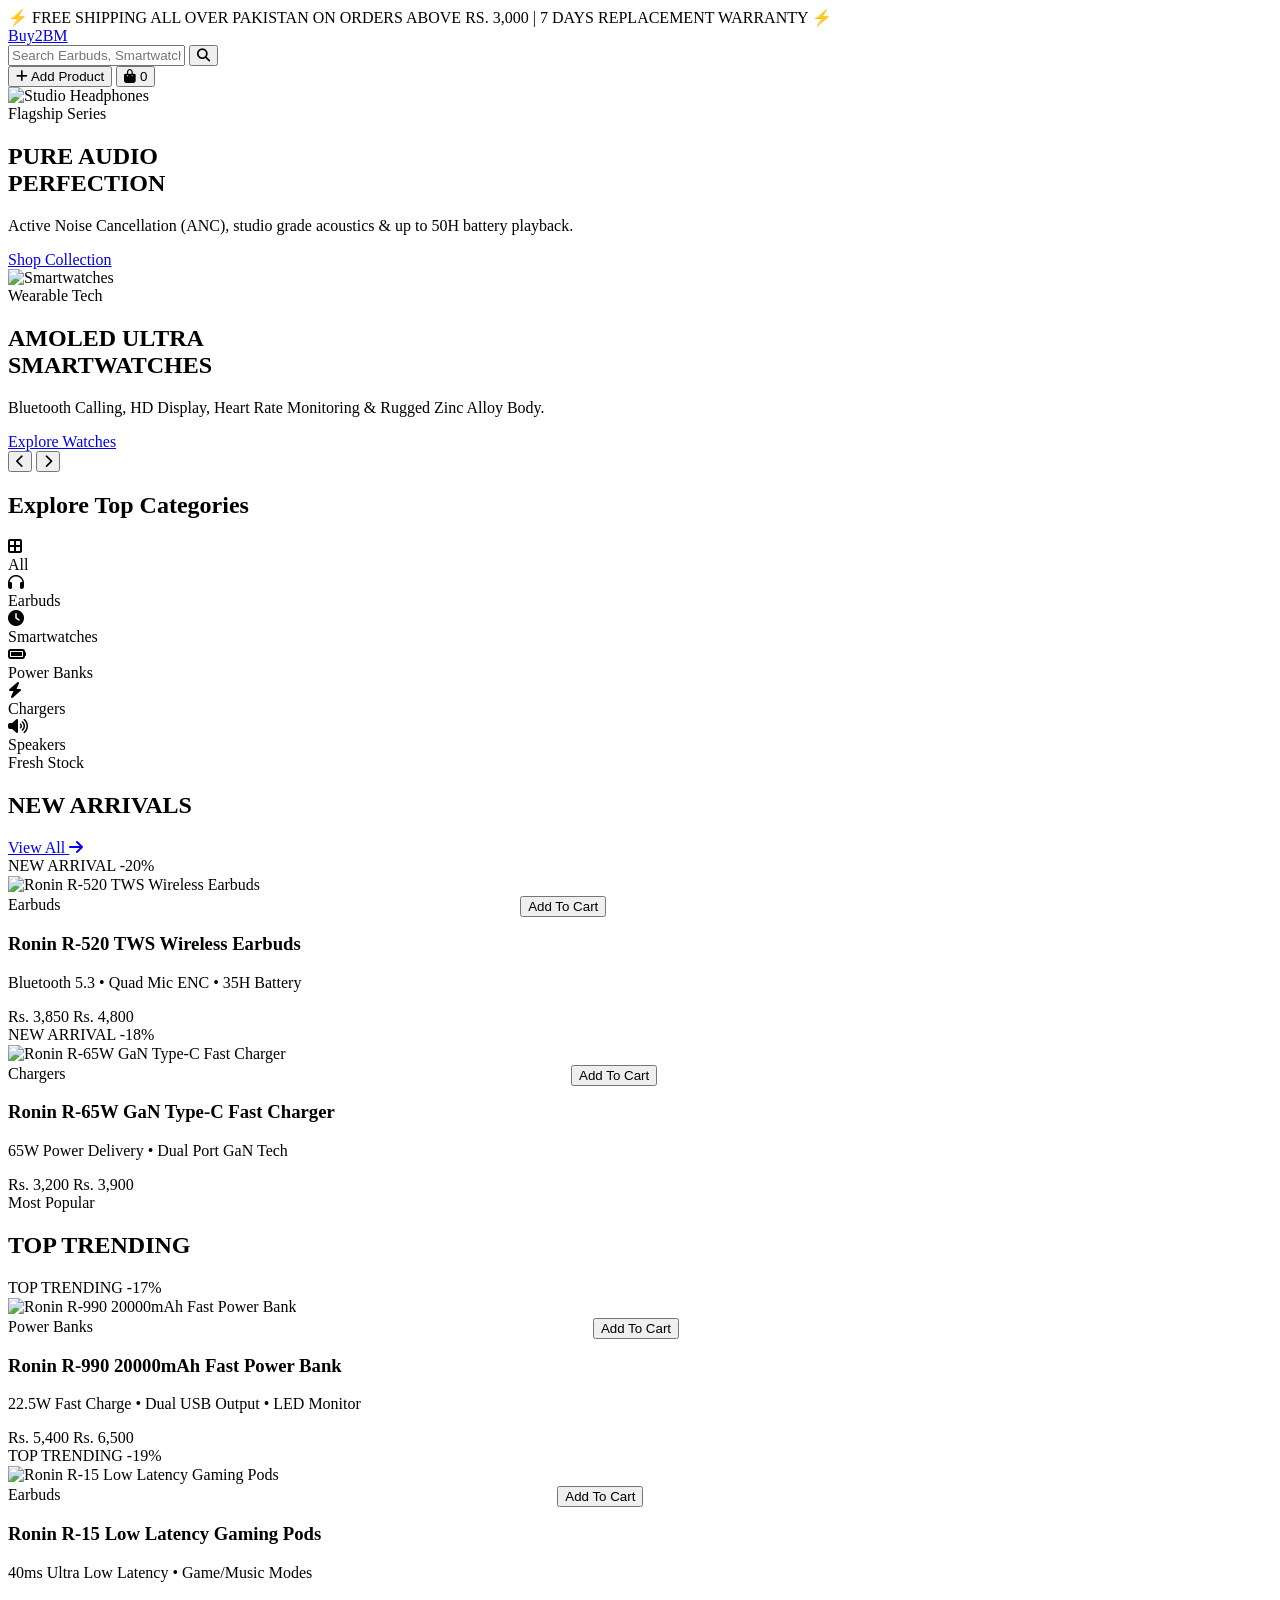
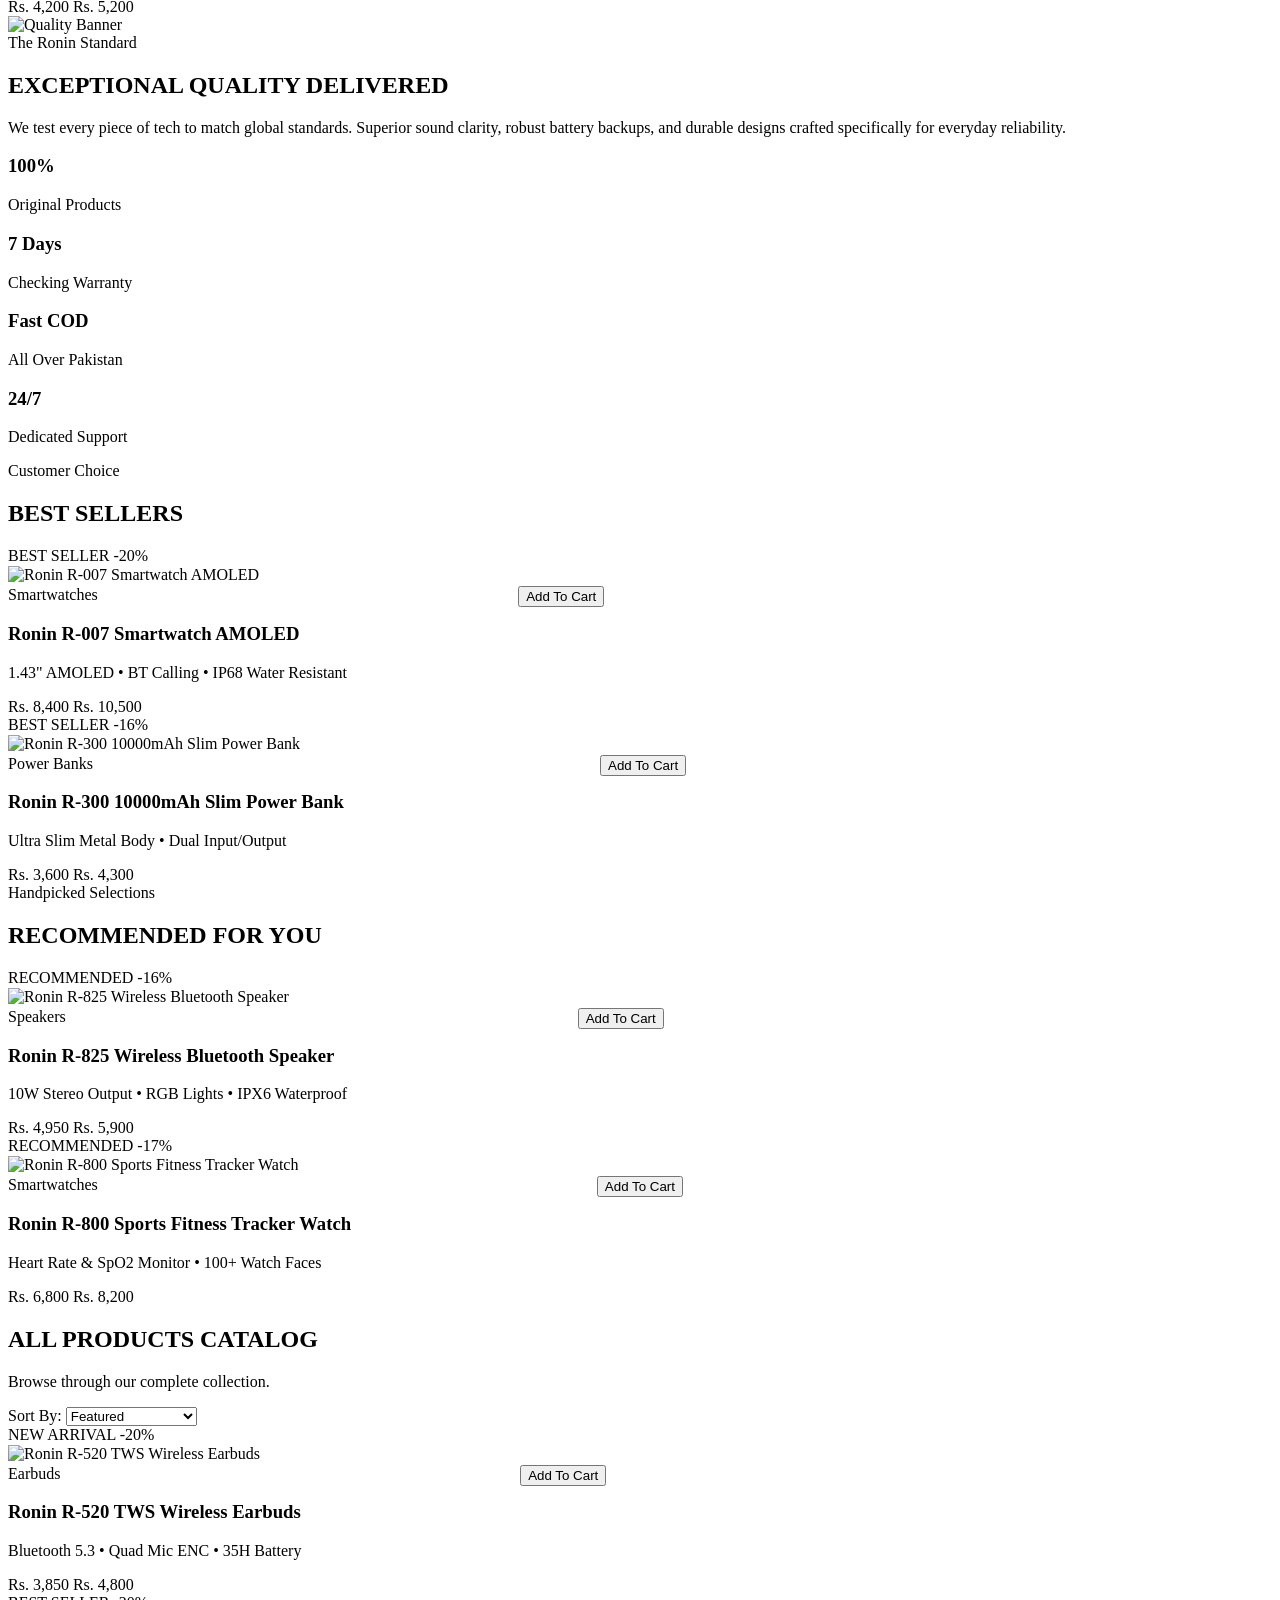
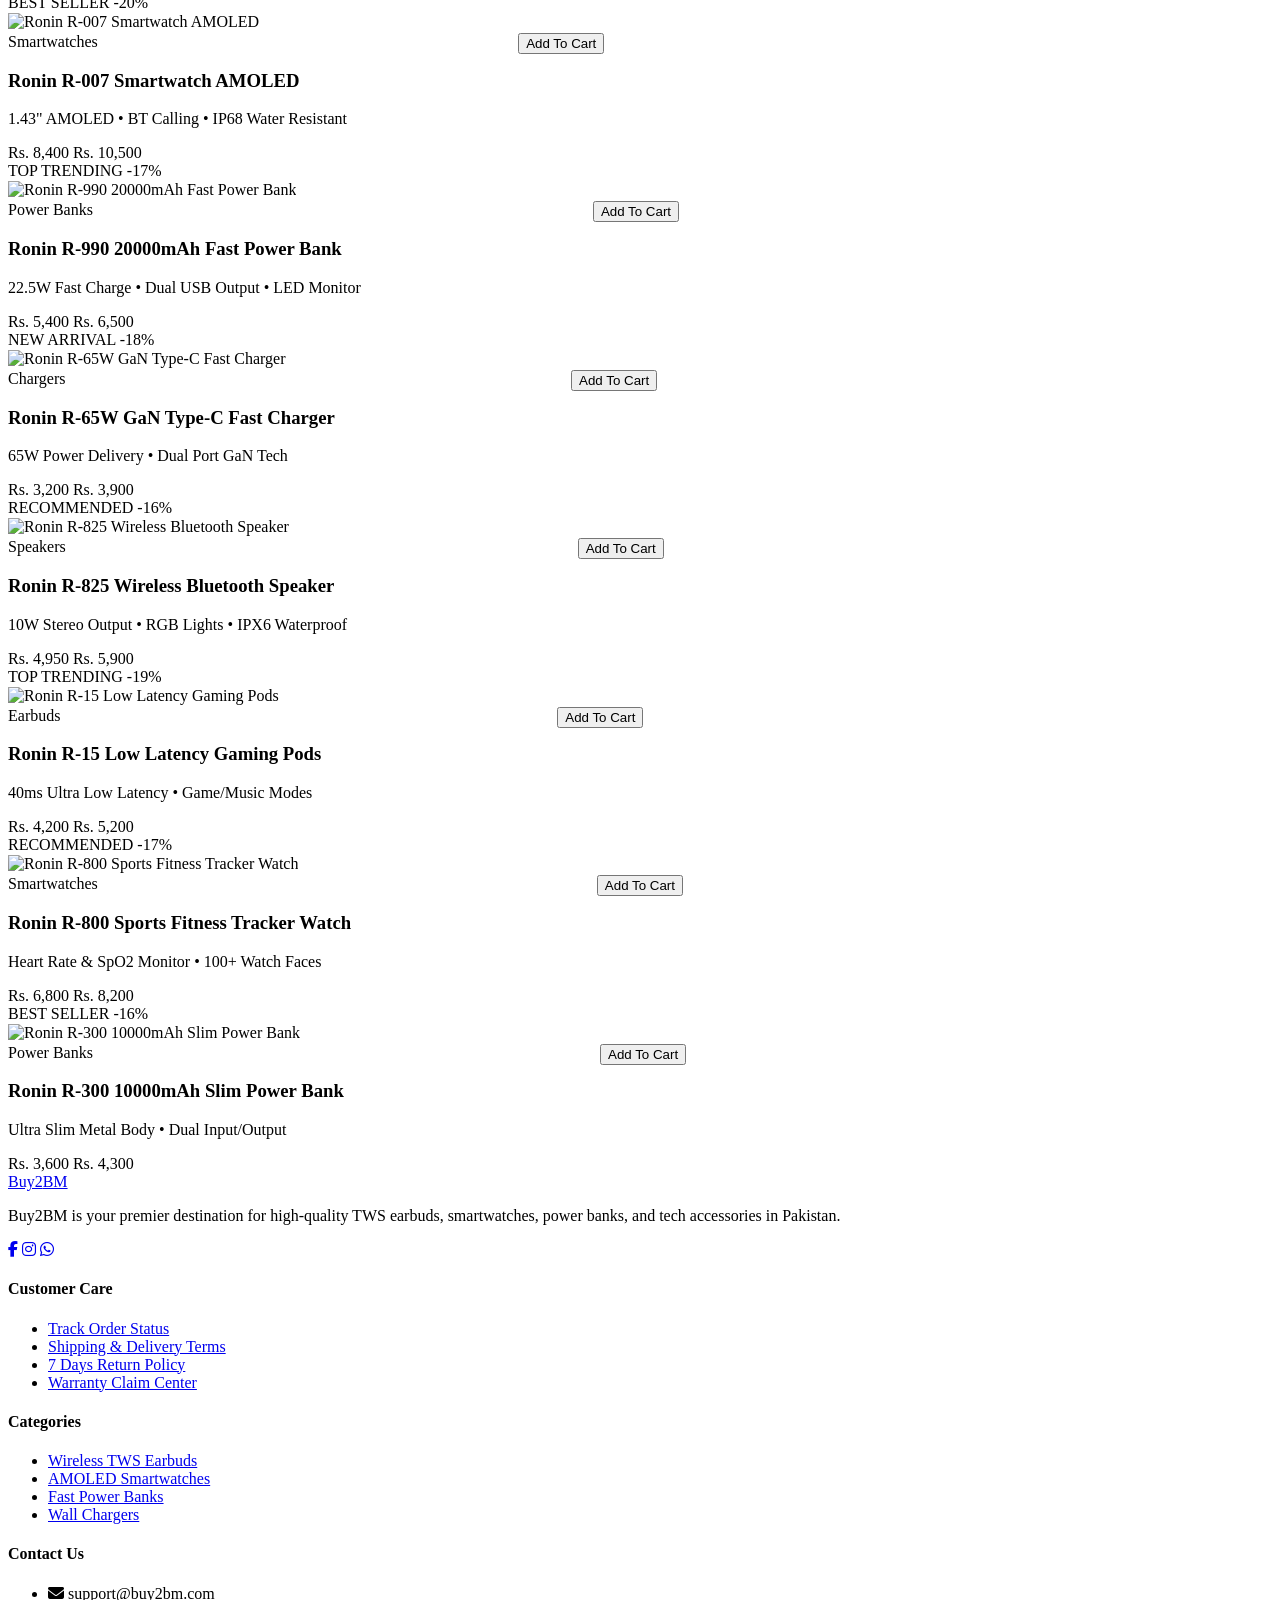
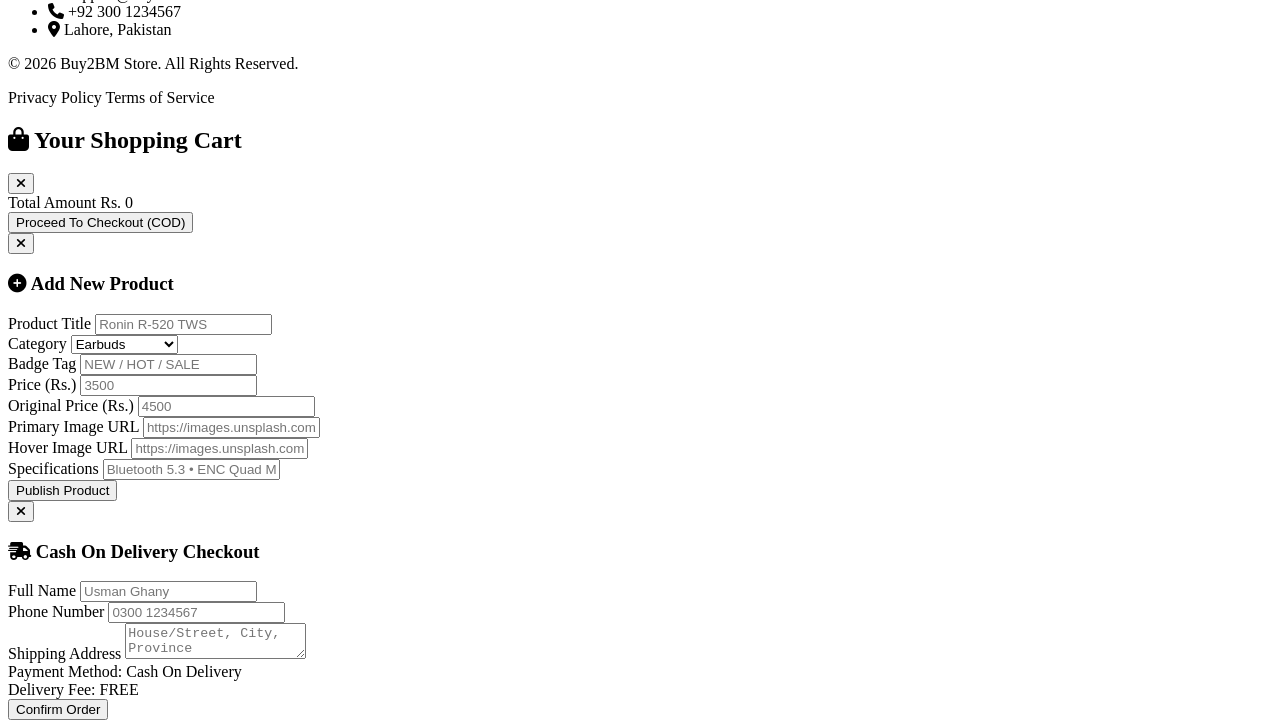
==== commit f4663765: "Add files via upload" ====
--- a/index.html
+++ b/index.html
@@ -9,8 +9,8 @@
   <script src="https://cdn.tailwindcss.com"></script>
   <!-- FontAwesome Icons CDN -->
   <link rel="stylesheet" href="https://cdnjs.cloudflare.com/ajax/libs/font-awesome/6.4.0/css/all.min.css" />
-  <!-- Google Fonts (Inter) -->
-  <link href="https://fonts.googleapis.com/css2?family=Inter:wght@300;400;500;600;700;800&display=swap" rel="stylesheet" />
+  <!-- Google Fonts (Inter & Montserrat) -->
+  <link href="https://fonts.googleapis.com/css2?family=Inter:wght@300;400;500;600;700;800;900&display=swap" rel="stylesheet" />
 
   <script>
     tailwind.config = {
@@ -19,7 +19,7 @@
           colors: {
             roninRed: '#E31E24',
             roninDark: '#111111',
-            roninGray: '#F6F6F6',
+            roninGray: '#F8F9FA',
           },
           fontFamily: {
             sans: ['Inter', 'sans-serif'],
@@ -30,28 +30,28 @@
   </script>
 
   <style>
-    /* Custom Ronin.pk Animations & Hover FX */
+    /* Ronin Visual Styling & FX */
     .product-card {
-      transition: transform 0.3s cubic-bezier(0.4, 0, 0.2, 1), box-shadow 0.3s cubic-bezier(0.4, 0, 0.2, 1);
+      transition: all 0.3s cubic-bezier(0.4, 0, 0.2, 1);
     }
     .product-card:hover {
-      transform: translateY(-5px);
-      box-shadow: 0 14px 28px -10px rgba(0, 0, 0, 0.12);
+      transform: translateY(-6px);
+      box-shadow: 0 20px 30px -10px rgba(0, 0, 0, 0.1);
     }
     .img-hover-swap .primary-img {
-      transition: opacity 0.4s ease, transform 0.4s ease;
+      transition: opacity 0.4s ease, transform 0.5s ease;
     }
     .img-hover-swap .secondary-img {
-      transition: opacity 0.4s ease, transform 0.4s ease;
+      transition: opacity 0.4s ease, transform 0.5s ease;
       opacity: 0;
     }
     .product-card:hover .primary-img {
       opacity: 0;
-      transform: scale(1.05);
+      transform: scale(1.08);
     }
     .product-card:hover .secondary-img {
       opacity: 1;
-      transform: scale(1.05);
+      transform: scale(1.08);
     }
     .quick-add-btn {
       transform: translateY(100%);
@@ -61,10 +61,11 @@
       transform: translateY(0);
     }
     .category-circle {
-      transition: transform 0.3s ease, border-color 0.3s ease;
+      transition: transform 0.3s ease, border-color 0.3s ease, box-shadow 0.3s ease;
     }
     .category-circle:hover {
       transform: scale(1.08);
+      box-shadow: 0 10px 20px -5px rgba(227, 30, 36, 0.2);
     }
     .no-scrollbar::-webkit-scrollbar {
       display: none;
@@ -75,10 +76,10 @@
     }
   </style>
 </head>
-<body class="bg-gray-50 text-gray-800 font-sans antialiased">
+<body class="bg-[#F8F9FA] text-gray-800 font-sans antialiased">
 
   <!-- 1. Top Announcement Bar -->
-  <div class="bg-black text-white text-[11px] sm:text-xs font-semibold py-2 px-4 text-center tracking-wide">
+  <div class="bg-black text-white text-[11px] sm:text-xs font-semibold py-2 px-4 text-center tracking-wider">
     ⚡ FREE SHIPPING ALL OVER PAKISTAN ON ORDERS ABOVE RS. 3,000 | 7 DAYS REPLACEMENT WARRANTY ⚡
   </div>
 
@@ -92,7 +93,7 @@
           <span class="bg-roninRed text-white px-2.5 py-1 rounded">Buy2</span><span class="text-roninRed">BM</span>
         </a>
 
-        <!-- Search Input Bar -->
+        <!-- Search Bar -->
         <div class="hidden md:flex flex-1 max-w-lg mx-6 relative">
           <input type="text" id="searchInput" onkeyup="filterProducts()" placeholder="Search Earbuds, Smartwatches, Power Banks, Fast Chargers..." class="w-full bg-gray-100 border border-transparent rounded-full py-2.5 pl-5 pr-12 text-xs focus:bg-white focus:border-roninRed focus:outline-none transition-all" />
           <button class="absolute right-3 top-1/2 -translate-y-1/2 text-gray-500 hover:text-roninRed p-1">
@@ -116,84 +117,84 @@
     </div>
   </header>
 
-  <!-- 3. Hero Banner Slider (Auto & Manual) -->
-  <section class="relative bg-gray-900 overflow-hidden">
+  <!-- 3. Improved High-Quality Hero Banner Slider -->
+  <section class="relative bg-black overflow-hidden">
     <div id="carouselTrack" class="flex transition-transform duration-700 ease-in-out">
       <!-- Slide 1 -->
-      <div class="min-w-full relative h-[300px] sm:h-[450px] md:h-[520px]">
-        <img src="https://images.unsplash.com/photo-1590658268037-6bf12165a8df?auto=format&fit=crop&w=1600&q=80" class="w-full h-full object-cover opacity-50" alt="Earbuds" />
-        <div class="absolute inset-0 bg-gradient-to-r from-black/90 via-black/40 to-transparent flex items-center">
+      <div class="min-w-full relative h-[350px] sm:h-[480px] md:h-[550px]">
+        <img src="https://images.unsplash.com/photo-1505740420928-5e560c06d30e?auto=format&fit=crop&w=1600&q=80" class="w-full h-full object-cover opacity-65" alt="Studio Headphones" />
+        <div class="absolute inset-0 bg-gradient-to-r from-black/90 via-black/50 to-transparent flex items-center">
           <div class="max-w-7xl mx-auto px-6 sm:px-12 w-full text-white">
-            <span class="inline-block bg-roninRed text-white text-[10px] uppercase font-bold tracking-widest px-3 py-1 rounded mb-3">Ronin Flagship Series</span>
-            <h1 class="text-3xl sm:text-5xl font-black mb-3 leading-tight">ULTIMATE SOUND<br/>WIRELESS TWS</h1>
-            <p class="text-gray-300 text-xs sm:text-sm mb-6 max-w-md">Environmental Noise Cancellation (ENC), ultra-low latency gaming mode & 40H battery.</p>
-            <a href="#catalog" class="inline-block bg-roninRed text-white hover:bg-white hover:text-black font-extrabold text-xs uppercase tracking-wider px-6 py-3 rounded transition-all">Shop Earbuds</a>
+            <span class="inline-block bg-roninRed text-white text-[10px] sm:text-xs uppercase font-black tracking-widest px-3 py-1 rounded mb-3">Flagship Series</span>
+            <h1 class="text-3xl sm:text-5xl md:text-6xl font-black mb-3 leading-none">PURE AUDIO<br/><span class="text-roninRed">PERFECTION</span></h1>
+            <p class="text-gray-300 text-xs sm:text-sm mb-6 max-w-md">Active Noise Cancellation (ANC), studio grade acoustics & up to 50H battery playback.</p>
+            <a href="#new-arrivals" class="inline-block bg-roninRed text-white hover:bg-white hover:text-black font-extrabold text-xs uppercase tracking-wider px-7 py-3.5 rounded transition-all shadow-lg">Shop Collection</a>
           </div>
         </div>
       </div>
       <!-- Slide 2 -->
-      <div class="min-w-full relative h-[300px] sm:h-[450px] md:h-[520px]">
-        <img src="https://images.unsplash.com/photo-1508685096489-7aacd43bd3b1?auto=format&fit=crop&w=1600&q=80" class="w-full h-full object-cover opacity-50" alt="Smartwatches" />
-        <div class="absolute inset-0 bg-gradient-to-r from-black/90 via-black/40 to-transparent flex items-center">
+      <div class="min-w-full relative h-[350px] sm:h-[480px] md:h-[550px]">
+        <img src="https://images.unsplash.com/photo-1523275335684-37898b6baf30?auto=format&fit=crop&w=1600&q=80" class="w-full h-full object-cover opacity-65" alt="Smartwatches" />
+        <div class="absolute inset-0 bg-gradient-to-r from-black/90 via-black/50 to-transparent flex items-center">
           <div class="max-w-7xl mx-auto px-6 sm:px-12 w-full text-white">
-            <span class="inline-block bg-roninRed text-white text-[10px] uppercase font-bold tracking-widest px-3 py-1 rounded mb-3">Smart Wearables</span>
-            <h1 class="text-3xl sm:text-5xl font-black mb-3 leading-tight">AMOLED DISPLAY<br/>SMARTWATCHES</h1>
-            <p class="text-gray-300 text-xs sm:text-sm mb-6 max-w-md">Bluetooth calling, health tracking, custom watch faces & IP68 waterproofing.</p>
-            <a href="#catalog" class="inline-block bg-roninRed text-white hover:bg-white hover:text-black font-extrabold text-xs uppercase tracking-wider px-6 py-3 rounded transition-all">Shop Smartwatches</a>
-          </div>
-        </div>
-      </div>
-    </div>
-    <button onclick="prevSlide()" class="absolute left-4 top-1/2 -translate-y-1/2 bg-black/40 hover:bg-roninRed text-white p-3 rounded-full backdrop-blur-md transition-all">
+            <span class="inline-block bg-roninRed text-white text-[10px] sm:text-xs uppercase font-black tracking-widest px-3 py-1 rounded mb-3">Wearable Tech</span>
+            <h1 class="text-3xl sm:text-5xl md:text-6xl font-black mb-3 leading-none">AMOLED ULTRA<br/><span class="text-roninRed">SMARTWATCHES</span></h1>
+            <p class="text-gray-300 text-xs sm:text-sm mb-6 max-w-md">Bluetooth Calling, HD Display, Heart Rate Monitoring & Rugged Zinc Alloy Body.</p>
+            <a href="#best-sellers" class="inline-block bg-roninRed text-white hover:bg-white hover:text-black font-extrabold text-xs uppercase tracking-wider px-7 py-3.5 rounded transition-all shadow-lg">Explore Watches</a>
+          </div>
+        </div>
+      </div>
+    </div>
+    <button onclick="prevSlide()" class="absolute left-4 top-1/2 -translate-y-1/2 bg-black/50 hover:bg-roninRed text-white p-3.5 rounded-full backdrop-blur-md transition-all">
       <i class="fa-solid fa-chevron-left text-sm"></i>
     </button>
-    <button onclick="nextSlide()" class="absolute right-4 top-1/2 -translate-y-1/2 bg-black/40 hover:bg-roninRed text-white p-3 rounded-full backdrop-blur-md transition-all">
+    <button onclick="nextSlide()" class="absolute right-4 top-1/2 -translate-y-1/2 bg-black/50 hover:bg-roninRed text-white p-3.5 rounded-full backdrop-blur-md transition-all">
       <i class="fa-solid fa-chevron-right text-sm"></i>
     </button>
   </section>
 
-  <!-- 4. Circular Category Navigation (Ronin Style) -->
+  <!-- 4. Circular Category Navigation -->
   <section class="max-w-7xl mx-auto px-4 sm:px-6 lg:px-8 py-10">
-    <h2 class="text-center text-lg sm:text-xl font-extrabold uppercase tracking-wider mb-8 text-gray-900">Explore Top Categories</h2>
+    <h2 class="text-center text-lg sm:text-xl font-black uppercase tracking-wider mb-8 text-gray-900">Explore Top Categories</h2>
     <div class="flex items-center justify-start md:justify-center gap-6 overflow-x-auto no-scrollbar pb-4">
       
-      <div onclick="filterByCategory('All')" class="flex flex-col items-center gap-2 cursor-pointer group min-w-[85px]">
-        <div class="category-circle w-20 h-20 sm:w-24 sm:h-24 rounded-full bg-white border-2 border-gray-200 group-hover:border-roninRed shadow-sm flex items-center justify-center">
+      <div onclick="filterByCategory('All')" class="flex flex-col items-center gap-2 cursor-pointer group min-w-[90px]">
+        <div class="category-circle w-20 h-20 sm:w-24 sm:h-24 rounded-full bg-white border-2 border-gray-200 group-hover:border-roninRed flex items-center justify-center">
           <i class="fa-solid fa-border-all text-2xl text-gray-700 group-hover:text-roninRed"></i>
         </div>
         <span class="text-xs font-bold text-gray-800 group-hover:text-roninRed">All</span>
       </div>
 
-      <div onclick="filterByCategory('Earbuds')" class="flex flex-col items-center gap-2 cursor-pointer group min-w-[85px]">
-        <div class="category-circle w-20 h-20 sm:w-24 sm:h-24 rounded-full bg-white border-2 border-gray-200 group-hover:border-roninRed shadow-sm flex items-center justify-center">
+      <div onclick="filterByCategory('Earbuds')" class="flex flex-col items-center gap-2 cursor-pointer group min-w-[90px]">
+        <div class="category-circle w-20 h-20 sm:w-24 sm:h-24 rounded-full bg-white border-2 border-gray-200 group-hover:border-roninRed flex items-center justify-center">
           <i class="fa-solid fa-headphones text-2xl text-gray-700 group-hover:text-roninRed"></i>
         </div>
         <span class="text-xs font-bold text-gray-800 group-hover:text-roninRed">Earbuds</span>
       </div>
 
-      <div onclick="filterByCategory('Smartwatches')" class="flex flex-col items-center gap-2 cursor-pointer group min-w-[85px]">
-        <div class="category-circle w-20 h-20 sm:w-24 sm:h-24 rounded-full bg-white border-2 border-gray-200 group-hover:border-roninRed shadow-sm flex items-center justify-center">
+      <div onclick="filterByCategory('Smartwatches')" class="flex flex-col items-center gap-2 cursor-pointer group min-w-[90px]">
+        <div class="category-circle w-20 h-20 sm:w-24 sm:h-24 rounded-full bg-white border-2 border-gray-200 group-hover:border-roninRed flex items-center justify-center">
           <i class="fa-solid fa-clock text-2xl text-gray-700 group-hover:text-roninRed"></i>
         </div>
         <span class="text-xs font-bold text-gray-800 group-hover:text-roninRed">Smartwatches</span>
       </div>
 
-      <div onclick="filterByCategory('Power Banks')" class="flex flex-col items-center gap-2 cursor-pointer group min-w-[85px]">
-        <div class="category-circle w-20 h-20 sm:w-24 sm:h-24 rounded-full bg-white border-2 border-gray-200 group-hover:border-roninRed shadow-sm flex items-center justify-center">
+      <div onclick="filterByCategory('Power Banks')" class="flex flex-col items-center gap-2 cursor-pointer group min-w-[90px]">
+        <div class="category-circle w-20 h-20 sm:w-24 sm:h-24 rounded-full bg-white border-2 border-gray-200 group-hover:border-roninRed flex items-center justify-center">
           <i class="fa-solid fa-battery-full text-2xl text-gray-700 group-hover:text-roninRed"></i>
         </div>
         <span class="text-xs font-bold text-gray-800 group-hover:text-roninRed">Power Banks</span>
       </div>
 
-      <div onclick="filterByCategory('Chargers')" class="flex flex-col items-center gap-2 cursor-pointer group min-w-[85px]">
-        <div class="category-circle w-20 h-20 sm:w-24 sm:h-24 rounded-full bg-white border-2 border-gray-200 group-hover:border-roninRed shadow-sm flex items-center justify-center">
+      <div onclick="filterByCategory('Chargers')" class="flex flex-col items-center gap-2 cursor-pointer group min-w-[90px]">
+        <div class="category-circle w-20 h-20 sm:w-24 sm:h-24 rounded-full bg-white border-2 border-gray-200 group-hover:border-roninRed flex items-center justify-center">
           <i class="fa-solid fa-bolt text-2xl text-gray-700 group-hover:text-roninRed"></i>
         </div>
         <span class="text-xs font-bold text-gray-800 group-hover:text-roninRed">Chargers</span>
       </div>
 
-      <div onclick="filterByCategory('Speakers')" class="flex flex-col items-center gap-2 cursor-pointer group min-w-[85px]">
-        <div class="category-circle w-20 h-20 sm:w-24 sm:h-24 rounded-full bg-white border-2 border-gray-200 group-hover:border-roninRed shadow-sm flex items-center justify-center">
+      <div onclick="filterByCategory('Speakers')" class="flex flex-col items-center gap-2 cursor-pointer group min-w-[90px]">
+        <div class="category-circle w-20 h-20 sm:w-24 sm:h-24 rounded-full bg-white border-2 border-gray-200 group-hover:border-roninRed flex items-center justify-center">
           <i class="fa-solid fa-volume-high text-2xl text-gray-700 group-hover:text-roninRed"></i>
         </div>
         <span class="text-xs font-bold text-gray-800 group-hover:text-roninRed">Speakers</span>
@@ -202,47 +203,95 @@
     </div>
   </section>
 
-  <!-- 5. Middle Feature Banners (Ronin Style Promo Grid) -->
-  <section class="max-w-7xl mx-auto px-4 sm:px-6 lg:px-8 py-6">
-    <div class="grid grid-cols-1 md:grid-cols-2 gap-6">
-      
-      <!-- Banner 1 -->
-      <div class="relative h-64 rounded-xl overflow-hidden bg-gray-900 group shadow-md">
-        <img src="https://images.unsplash.com/photo-1546435770-a3e426bf472b?auto=format&fit=crop&w=1000&q=80" class="w-full h-full object-cover opacity-60 group-hover:scale-105 transition-transform duration-500" alt="Headphones Promo" />
-        <div class="absolute inset-0 p-6 flex flex-col justify-center text-white bg-gradient-to-r from-black/80 via-transparent to-transparent">
-          <span class="text-roninRed text-xs font-extrabold uppercase tracking-widest mb-1">Exclusive Sound</span>
-          <h3 class="text-2xl font-black mb-2">Over-Ear Studio Headphones</h3>
-          <p class="text-xs text-gray-300 mb-4 max-w-xs">High definition sound with soft protein earpads & deep bass.</p>
-          <a href="#catalog" class="inline-block w-max bg-white text-black hover:bg-roninRed hover:text-white text-xs font-bold px-4 py-2 rounded transition-colors">Shop Headphones</a>
-        </div>
-      </div>
-
-      <!-- Banner 2 -->
-      <div class="relative h-64 rounded-xl overflow-hidden bg-gray-900 group shadow-md">
-        <img src="https://images.unsplash.com/photo-1609592424109-dd9892f1b177?auto=format&fit=crop&w=1000&q=80" class="w-full h-full object-cover opacity-60 group-hover:scale-105 transition-transform duration-500" alt="Power Bank Promo" />
-        <div class="absolute inset-0 p-6 flex flex-col justify-center text-white bg-gradient-to-r from-black/80 via-transparent to-transparent">
-          <span class="text-roninRed text-xs font-extrabold uppercase tracking-widest mb-1">Fast Charging</span>
-          <h3 class="text-2xl font-black mb-2">22.5W Quick Power Banks</h3>
-          <p class="text-xs text-gray-300 mb-4 max-w-xs">Charge your smartphones & tablets 3X faster on the go.</p>
-          <a href="#catalog" class="inline-block w-max bg-white text-black hover:bg-roninRed hover:text-white text-xs font-bold px-4 py-2 rounded transition-colors">Shop Power Banks</a>
-        </div>
-      </div>
-
-    </div>
+  <!-- 5. NEW ARRIVALS SECTION -->
+  <section id="new-arrivals" class="max-w-7xl mx-auto px-4 sm:px-6 lg:px-8 py-8">
+    <div class="flex items-center justify-between mb-6 border-b pb-4">
+      <div>
+        <span class="text-roninRed text-xs font-black uppercase tracking-widest">Fresh Stock</span>
+        <h2 class="text-2xl font-black text-gray-900">NEW ARRIVALS</h2>
+      </div>
+      <a href="#catalog" class="text-xs font-bold text-roninRed hover:underline flex items-center gap-1">View All <i class="fa-solid fa-arrow-right"></i></a>
+    </div>
+    <div id="newArrivalsGrid" class="grid grid-cols-2 md:grid-cols-3 lg:grid-cols-4 gap-6"></div>
   </section>
 
-  <!-- 6. Main Product Catalog Section -->
-  <section id="catalog" class="max-w-7xl mx-auto px-4 sm:px-6 lg:px-8 py-10">
-    <div class="flex flex-col sm:flex-row items-start sm:items-center justify-between mb-8 pb-4 border-b border-gray-200 gap-4">
+  <!-- 6. TOP TRENDING SECTION -->
+  <section class="max-w-7xl mx-auto px-4 sm:px-6 lg:px-8 py-8">
+    <div class="flex items-center justify-between mb-6 border-b pb-4">
       <div>
-        <h2 class="text-2xl font-black text-gray-900 uppercase tracking-wide">Featured Products</h2>
-        <p class="text-xs text-gray-500 mt-1">Handpicked gadgets and smart tech accessories.</p>
+        <span class="text-roninRed text-xs font-black uppercase tracking-widest">Most Popular</span>
+        <h2 class="text-2xl font-black text-gray-900">TOP TRENDING</h2>
+      </div>
+    </div>
+    <div id="topTrendingGrid" class="grid grid-cols-2 md:grid-cols-3 lg:grid-cols-4 gap-6"></div>
+  </section>
+
+  <!-- 7. EXCEPTIONAL QUALITY DELIVERED (RONIN PROMO BANNER) -->
+  <section class="my-12 bg-black text-white py-16 relative overflow-hidden">
+    <div class="absolute inset-0 opacity-20">
+      <img src="https://images.unsplash.com/photo-1546435770-a3e426bf472b?auto=format&fit=crop&w=1600&q=80" class="w-full h-full object-cover" alt="Quality Banner" />
+    </div>
+    <div class="max-w-7xl mx-auto px-4 sm:px-6 lg:px-8 relative z-10 text-center">
+      <span class="bg-roninRed text-white text-[10px] uppercase font-black tracking-widest px-3 py-1 rounded">The Ronin Standard</span>
+      <h2 class="text-3xl sm:text-5xl font-black my-4 tracking-tight">EXCEPTIONAL QUALITY DELIVERED</h2>
+      <p class="max-w-2xl mx-auto text-gray-300 text-xs sm:text-sm leading-relaxed mb-8">
+        We test every piece of tech to match global standards. Superior sound clarity, robust battery backups, and durable designs crafted specifically for everyday reliability.
+      </p>
+      <div class="grid grid-cols-2 md:grid-cols-4 gap-6 max-w-4xl mx-auto text-center border-t border-gray-800 pt-8">
+        <div>
+          <h3 class="text-2xl font-black text-roninRed">100%</h3>
+          <p class="text-[11px] text-gray-400 uppercase font-bold mt-1">Original Products</p>
+        </div>
+        <div>
+          <h3 class="text-2xl font-black text-roninRed">7 Days</h3>
+          <p class="text-[11px] text-gray-400 uppercase font-bold mt-1">Checking Warranty</p>
+        </div>
+        <div>
+          <h3 class="text-2xl font-black text-roninRed">Fast COD</h3>
+          <p class="text-[11px] text-gray-400 uppercase font-bold mt-1">All Over Pakistan</p>
+        </div>
+        <div>
+          <h3 class="text-2xl font-black text-roninRed">24/7</h3>
+          <p class="text-[11px] text-gray-400 uppercase font-bold mt-1">Dedicated Support</p>
+        </div>
+      </div>
+    </div>
+  </section>
+
+  <!-- 8. BEST SELLERS SECTION -->
+  <section id="best-sellers" class="max-w-7xl mx-auto px-4 sm:px-6 lg:px-8 py-8">
+    <div class="flex items-center justify-between mb-6 border-b pb-4">
+      <div>
+        <span class="text-roninRed text-xs font-black uppercase tracking-widest">Customer Choice</span>
+        <h2 class="text-2xl font-black text-gray-900">BEST SELLERS</h2>
+      </div>
+    </div>
+    <div id="bestSellersGrid" class="grid grid-cols-2 md:grid-cols-3 lg:grid-cols-4 gap-6"></div>
+  </section>
+
+  <!-- 9. PERSONALISED FOR YOU SECTION -->
+  <section class="max-w-7xl mx-auto px-4 sm:px-6 lg:px-8 py-8">
+    <div class="flex items-center justify-between mb-6 border-b pb-4">
+      <div>
+        <span class="text-roninRed text-xs font-black uppercase tracking-widest">Handpicked Selections</span>
+        <h2 class="text-2xl font-black text-gray-900">RECOMMENDED FOR YOU</h2>
+      </div>
+    </div>
+    <div id="personalizedGrid" class="grid grid-cols-2 md:grid-cols-3 lg:grid-cols-4 gap-6"></div>
+  </section>
+
+  <!-- 10. MAIN FULL CATALOG -->
+  <section id="catalog" class="max-w-7xl mx-auto px-4 sm:px-6 lg:px-8 py-10 border-t border-gray-200 mt-8">
+    <div class="flex flex-col sm:flex-row items-start sm:items-center justify-between mb-8 gap-4">
+      <div>
+        <h2 class="text-2xl font-black text-gray-900 uppercase">ALL PRODUCTS CATALOG</h2>
+        <p class="text-xs text-gray-500 mt-1">Browse through our complete collection.</p>
       </div>
 
       <!-- Sorter -->
       <div class="flex items-center gap-2">
         <label for="sortSelect" class="text-xs font-bold text-gray-700">Sort By:</label>
-        <select id="sortSelect" onchange="sortProducts()" class="bg-white border border-gray-300 text-xs rounded py-1.5 px-3 focus:outline-none focus:border-roninRed">
+        <select id="sortSelect" onchange="sortProducts()" class="bg-white border border-gray-300 text-xs rounded py-2 px-3 focus:outline-none focus:border-roninRed">
           <option value="featured">Featured</option>
           <option value="lowToHigh">Price: Low to High</option>
           <option value="highToLow">Price: High to Low</option>
@@ -250,53 +299,18 @@
       </div>
     </div>
 
-    <!-- Product Grid -->
-    <div id="productGrid" class="grid grid-cols-2 sm:grid-cols-3 lg:grid-cols-4 gap-4 sm:gap-6">
-      <!-- Dynamic Products Rendered Here -->
-    </div>
+    <div id="productGrid" class="grid grid-cols-2 md:grid-cols-3 lg:grid-cols-4 gap-6"></div>
   </section>
 
-  <!-- 7. Value Propositions / Brand Features Section -->
-  <section class="bg-white border-t border-b border-gray-200 py-10 my-10">
-    <div class="max-w-7xl mx-auto px-4 sm:px-6 lg:px-8 grid grid-cols-2 lg:grid-cols-4 gap-6 text-center">
-      
-      <div class="p-4">
-        <i class="fa-solid fa-truck-fast text-3xl text-roninRed mb-3"></i>
-        <h4 class="text-xs font-bold uppercase tracking-wider text-gray-900">Fast Nationwide Shipping</h4>
-        <p class="text-[11px] text-gray-500 mt-1">Delivery across Pakistan in 2-4 working days.</p>
-      </div>
-
-      <div class="p-4">
-        <i class="fa-solid fa-shield-halved text-3xl text-roninRed mb-3"></i>
-        <h4 class="text-xs font-bold uppercase tracking-wider text-gray-900">Warranty Coverage</h4>
-        <p class="text-[11px] text-gray-500 mt-1">7 Days checking warranty on all orders.</p>
-      </div>
-
-      <div class="p-4">
-        <i class="fa-solid fa-headset text-3xl text-roninRed mb-3"></i>
-        <h4 class="text-xs font-bold uppercase tracking-wider text-gray-900">Customer Support</h4>
-        <p class="text-[11px] text-gray-500 mt-1">Active WhatsApp and email support assistance.</p>
-      </div>
-
-      <div class="p-4">
-        <i class="fa-solid fa-hand-holding-dollar text-3xl text-roninRed mb-3"></i>
-        <h4 class="text-xs font-bold uppercase tracking-wider text-gray-900">Cash On Delivery</h4>
-        <p class="text-[11px] text-gray-500 mt-1">Pay comfortably at your doorstep.</p>
-      </div>
-
-    </div>
-  </section>
-
-  <!-- 8. Complete Multi-Column Footer (Ronin Style) -->
-  <footer class="bg-roninDark text-gray-400 text-xs pt-12 pb-8">
+  <!-- 11. Multi-Column Footer -->
+  <footer class="bg-roninDark text-gray-400 text-xs pt-12 pb-8 mt-16">
     <div class="max-w-7xl mx-auto px-4 sm:px-6 lg:px-8 grid grid-cols-1 sm:grid-cols-2 lg:grid-cols-4 gap-8 pb-10 border-b border-gray-800">
       
-      <!-- Col 1: About -->
       <div>
         <a href="#" class="inline-block text-2xl font-black text-white mb-4">
-          <span class="bg-roninRed px-2 py-0.5 rounded">Buy2</span><span class="text-roninRed">BM</span>
+          <span class="bg-roninRed px-2.5 py-0.5 rounded">Buy2</span><span class="text-roninRed">BM</span>
         </a>
-        <p class="leading-relaxed text-gray-400 mb-4">Buy2BM is your premier destination for high-quality TWS earbuds, smartwatches, power banks, and smartphone accessories in Pakistan.</p>
+        <p class="leading-relaxed text-gray-400 mb-4">Buy2BM is your premier destination for high-quality TWS earbuds, smartwatches, power banks, and tech accessories in Pakistan.</p>
         <div class="flex gap-3 text-base">
           <a href="#" class="w-8 h-8 rounded-full bg-gray-800 hover:bg-roninRed text-white flex items-center justify-center transition-colors"><i class="fa-brands fa-facebook-f"></i></a>
           <a href="#" class="w-8 h-8 rounded-full bg-gray-800 hover:bg-roninRed text-white flex items-center justify-center transition-colors"><i class="fa-brands fa-instagram"></i></a>
@@ -304,43 +318,37 @@
         </div>
       </div>
 
-      <!-- Col 2: Quick Links -->
       <div>
-        <h4 class="text-white font-bold uppercase tracking-wider text-xs mb-4 border-l-2 border-roninRed pl-2">Customer Service</h4>
+        <h4 class="text-white font-bold uppercase tracking-wider text-xs mb-4 border-l-2 border-roninRed pl-2">Customer Care</h4>
         <ul class="space-y-2.5">
-          <li><a href="#" class="hover:text-white transition-colors">Track Your Order</a></li>
-          <li><a href="#" class="hover:text-white transition-colors">Shipping & Delivery Policy</a></li>
-          <li><a href="#" class="hover:text-white transition-colors">Return & Exchange Policy</a></li>
-          <li><a href="#" class="hover:text-white transition-colors">Warranty Claim Guide</a></li>
-          <li><a href="#" class="hover:text-white transition-colors">FAQs</a></li>
+          <li><a href="#" class="hover:text-white transition-colors">Track Order Status</a></li>
+          <li><a href="#" class="hover:text-white transition-colors">Shipping & Delivery Terms</a></li>
+          <li><a href="#" class="hover:text-white transition-colors">7 Days Return Policy</a></li>
+          <li><a href="#" class="hover:text-white transition-colors">Warranty Claim Center</a></li>
         </ul>
       </div>
 
-      <!-- Col 3: Categories -->
       <div>
-        <h4 class="text-white font-bold uppercase tracking-wider text-xs mb-4 border-l-2 border-roninRed pl-2">Top Categories</h4>
+        <h4 class="text-white font-bold uppercase tracking-wider text-xs mb-4 border-l-2 border-roninRed pl-2">Categories</h4>
         <ul class="space-y-2.5">
           <li><a href="#catalog" onclick="filterByCategory('Earbuds')" class="hover:text-white transition-colors">Wireless TWS Earbuds</a></li>
-          <li><a href="#catalog" onclick="filterByCategory('Smartwatches')" class="hover:text-white transition-colors">Smart Fitness Watches</a></li>
+          <li><a href="#catalog" onclick="filterByCategory('Smartwatches')" class="hover:text-white transition-colors">AMOLED Smartwatches</a></li>
           <li><a href="#catalog" onclick="filterByCategory('Power Banks')" class="hover:text-white transition-colors">Fast Power Banks</a></li>
-          <li><a href="#catalog" onclick="filterByCategory('Chargers')" class="hover:text-white transition-colors">GaN Wall Chargers</a></li>
-          <li><a href="#catalog" onclick="filterByCategory('Speakers')" class="hover:text-white transition-colors">Bluetooth Speakers</a></li>
+          <li><a href="#catalog" onclick="filterByCategory('Chargers')" class="hover:text-white transition-colors">Wall Chargers</a></li>
         </ul>
       </div>
 
-      <!-- Col 4: Contact & Newsletter -->
       <div>
-        <h4 class="text-white font-bold uppercase tracking-wider text-xs mb-4 border-l-2 border-roninRed pl-2">Get In Touch</h4>
+        <h4 class="text-white font-bold uppercase tracking-wider text-xs mb-4 border-l-2 border-roninRed pl-2">Contact Us</h4>
         <ul class="space-y-2.5 mb-4">
           <li class="flex items-center gap-2"><i class="fa-solid fa-envelope text-roninRed"></i> support@buy2bm.com</li>
           <li class="flex items-center gap-2"><i class="fa-solid fa-phone text-roninRed"></i> +92 300 1234567</li>
-          <li class="flex items-center gap-2"><i class="fa-solid fa-location-dot text-roninRed"></i> Lahore, Punjab, Pakistan</li>
+          <li class="flex items-center gap-2"><i class="fa-solid fa-location-dot text-roninRed"></i> Lahore, Pakistan</li>
         </ul>
       </div>
 
     </div>
 
-    <!-- Copyright -->
     <div class="max-w-7xl mx-auto px-4 sm:px-6 lg:px-8 pt-6 flex flex-col sm:flex-row items-center justify-between text-[11px] text-gray-500 gap-2">
       <p>&copy; 2026 Buy2BM Store. All Rights Reserved.</p>
       <div class="flex gap-4">
@@ -350,7 +358,7 @@
     </div>
   </footer>
 
-  <!-- 9. Cart Drawer Overlay -->
+  <!-- 12. Cart Drawer Overlay -->
   <div id="cartDrawer" class="fixed inset-0 z-50 overflow-hidden hidden">
     <div onclick="toggleCartDrawer()" class="fixed inset-0 bg-black/60 transition-opacity"></div>
     <div class="fixed inset-y-0 right-0 pl-10 max-w-full flex">
@@ -379,7 +387,7 @@
     </div>
   </div>
 
-  <!-- 10. Add Product Modal -->
+  <!-- 13. Add Product Modal -->
   <div id="addProductModal" class="fixed inset-0 z-50 hidden overflow-y-auto bg-black/70 flex items-center justify-center p-4">
     <div class="bg-white rounded-xl shadow-2xl max-w-md w-full p-6 relative">
       <button onclick="closeAddProductModal()" class="absolute top-4 right-4 text-gray-400 hover:text-gray-600">
@@ -387,7 +395,7 @@
       </button>
 
       <h3 class="text-base font-bold text-gray-900 mb-4 flex items-center gap-2">
-        <i class="fa-solid fa-circle-plus text-roninRed"></i> Add New Product (Demo Mode)
+        <i class="fa-solid fa-circle-plus text-roninRed"></i> Add New Product
       </h3>
 
       <form id="addProductForm" onsubmit="handleAddProduct(event)" class="space-y-3">
@@ -409,7 +417,7 @@
           </div>
           <div>
             <label class="block text-xs font-semibold text-gray-700 mb-1">Badge Tag</label>
-            <input type="text" id="newBadge" placeholder="SALE / HOT / NEW" class="w-full border border-gray-300 rounded py-2 px-3 text-xs focus:outline-none focus:border-roninRed" />
+            <input type="text" id="newBadge" placeholder="NEW / HOT / SALE" class="w-full border border-gray-300 rounded py-2 px-3 text-xs focus:outline-none focus:border-roninRed" />
           </div>
         </div>
 
@@ -430,13 +438,13 @@
         </div>
 
         <div>
-          <label class="block text-xs font-semibold text-gray-700 mb-1">Hover Swap Image URL</label>
+          <label class="block text-xs font-semibold text-gray-700 mb-1">Hover Image URL</label>
           <input type="url" id="newImg2" placeholder="https://images.unsplash.com/..." class="w-full border border-gray-300 rounded py-2 px-3 text-xs focus:outline-none focus:border-roninRed" />
         </div>
 
         <div>
           <label class="block text-xs font-semibold text-gray-700 mb-1">Specifications</label>
-          <input type="text" id="newSpecs" placeholder="Bluetooth 5.3 • Quad Mic ENC" class="w-full border border-gray-300 rounded py-2 px-3 text-xs focus:outline-none focus:border-roninRed" />
+          <input type="text" id="newSpecs" placeholder="Bluetooth 5.3 • ENC Quad Mic" class="w-full border border-gray-300 rounded py-2 px-3 text-xs focus:outline-none focus:border-roninRed" />
         </div>
 
         <button type="submit" class="w-full bg-roninRed hover:bg-red-700 text-white font-extrabold py-2.5 rounded text-xs uppercase tracking-wider transition-colors mt-2">
@@ -446,7 +454,7 @@
     </div>
   </div>
 
-  <!-- 11. Checkout Modal -->
+  <!-- 14. Checkout Modal -->
   <div id="checkoutModal" class="fixed inset-0 z-50 hidden overflow-y-auto bg-black/70 flex items-center justify-center p-4">
     <div class="bg-white rounded-xl shadow-2xl max-w-md w-full p-6 relative">
       <button onclick="closeCheckoutModal()" class="absolute top-4 right-4 text-gray-400 hover:text-gray-600">
@@ -483,75 +491,105 @@
     </div>
   </div>
 
-  <!-- JavaScript App Engine -->
+  <!-- JavaScript Engine -->
   <script>
-    // Full Catalog Product Data (Ronin Style Expansion)
+    // Product Database
     let products = [
       {
         id: 1,
-        title: "Ronin R-520 Wireless TWS Earbuds",
+        title: "Ronin R-520 TWS Wireless Earbuds",
         category: "Earbuds",
-        price: 3450,
-        originalPrice: 4200,
-        badge: "SALE",
-        image1: "https://images.unsplash.com/photo-1590658268037-6bf12165a8df?auto=format&fit=crop&w=600&q=80",
-        image2: "https://images.unsplash.com/photo-1606220588913-b3aacb4d2f46?auto=format&fit=crop&w=600&q=80",
-        specs: "BT 5.3 • Quad Mic ENC • 35 hrs Battery"
+        price: 3850,
+        originalPrice: 4800,
+        badge: "NEW ARRIVAL",
+        tag: "new",
+        image1: "https://images.unsplash.com/photo-1590658268037-6bf12165a8df?auto=format&fit=crop&w=800&q=80",
+        image2: "https://images.unsplash.com/photo-1606220588913-b3aacb4d2f46?auto=format&fit=crop&w=800&q=80",
+        specs: "Bluetooth 5.3 • Quad Mic ENC • 35H Battery"
       },
       {
         id: 2,
         title: "Ronin R-007 Smartwatch AMOLED",
         category: "Smartwatches",
-        price: 7800,
-        originalPrice: 9500,
-        badge: "HOT",
-        image1: "https://images.unsplash.com/photo-1508685096489-7aacd43bd3b1?auto=format&fit=crop&w=600&q=80",
-        image2: "https://images.unsplash.com/photo-1523275335684-37898b6baf30?auto=format&fit=crop&w=600&q=80",
+        price: 8400,
+        originalPrice: 10500,
+        badge: "BEST SELLER",
+        tag: "bestseller",
+        image1: "https://images.unsplash.com/photo-1508685096489-7aacd43bd3b1?auto=format&fit=crop&w=800&q=80",
+        image2: "https://images.unsplash.com/photo-1523275335684-37898b6baf30?auto=format&fit=crop&w=800&q=80",
         specs: "1.43\" AMOLED • BT Calling • IP68 Water Resistant"
       },
       {
         id: 3,
-        title: "Ronin R-990 20000mAh Power Bank",
+        title: "Ronin R-990 20000mAh Fast Power Bank",
         category: "Power Banks",
-        price: 5200,
-        originalPrice: 6000,
-        badge: "BEST SELLER",
-        image1: "https://images.unsplash.com/photo-1609592424109-dd9892f1b177?auto=format&fit=crop&w=600&q=80",
-        image2: "https://images.unsplash.com/photo-1583863788434-e58a36330cf0?auto=format&fit=crop&w=600&q=80",
-        specs: "22.5W Fast Charging • Dual Output • LED Display"
+        price: 5400,
+        originalPrice: 6500,
+        badge: "TOP TRENDING",
+        tag: "trending",
+        image1: "https://images.unsplash.com/photo-1609592424109-dd9892f1b177?auto=format&fit=crop&w=800&q=80",
+        image2: "https://images.unsplash.com/photo-1583863788434-e58a36330cf0?auto=format&fit=crop&w=800&q=80",
+        specs: "22.5W Fast Charge • Dual USB Output • LED Monitor"
       },
       {
         id: 4,
-        title: "Ronin R-65W GaN Fast Wall Charger",
+        title: "Ronin R-65W GaN Type-C Fast Charger",
         category: "Chargers",
-        price: 2950,
-        originalPrice: 3500,
-        badge: "NEW",
-        image1: "https://images.unsplash.com/photo-1583863788434-e58a36330cf0?auto=format&fit=crop&w=600&q=80",
-        image2: "https://images.unsplash.com/photo-1609592424109-dd9892f1b177?auto=format&fit=crop&w=600&q=80",
-        specs: "65W Type-C Power Delivery • Compact GaN Tech"
+        price: 3200,
+        originalPrice: 3900,
+        badge: "NEW ARRIVAL",
+        tag: "new",
+        image1: "https://images.unsplash.com/photo-1583863788434-e58a36330cf0?auto=format&fit=crop&w=800&q=80",
+        image2: "https://images.unsplash.com/photo-1609592424109-dd9892f1b177?auto=format&fit=crop&w=800&q=80",
+        specs: "65W Power Delivery • Dual Port GaN Tech"
       },
       {
         id: 5,
         title: "Ronin R-825 Wireless Bluetooth Speaker",
         category: "Speakers",
-        price: 4600,
-        originalPrice: 5500,
-        badge: "SALE",
-        image1: "https://images.unsplash.com/photo-1545454675-3531b543be5d?auto=format&fit=crop&w=600&q=80",
-        image2: "https://images.unsplash.com/photo-1508700115892-45ecd05ae2ad?auto=format&fit=crop&w=600&q=80",
-        specs: "10W Stereo Sound • RGB Light Effects • IPX6"
+        price: 4950,
+        originalPrice: 5900,
+        badge: "RECOMMENDED",
+        tag: "personalized",
+        image1: "https://images.unsplash.com/photo-1545454675-3531b543be5d?auto=format&fit=crop&w=800&q=80",
+        image2: "https://images.unsplash.com/photo-1508700115892-45ecd05ae2ad?auto=format&fit=crop&w=800&q=80",
+        specs: "10W Stereo Output • RGB Lights • IPX6 Waterproof"
       },
       {
         id: 6,
-        title: "Ronin R-15 TWS Gaming Pods",
+        title: "Ronin R-15 Low Latency Gaming Pods",
         category: "Earbuds",
-        price: 3950,
-        originalPrice: 4800,
-        badge: "HOT",
-        image1: "https://images.unsplash.com/photo-1606220588913-b3aacb4d2f46?auto=format&fit=crop&w=600&q=80",
-        image2: "https://images.unsplash.com/photo-1590658268037-6bf12165a8df?auto=format&fit=crop&w=600&q=80",
-        specs: "40ms Ultra Low Latency • Breathing LED Lights"
+        price: 4200,
+        originalPrice: 5200,
+        badge: "TOP TRENDING",
+        tag: "trending",
+        image1: "https://images.unsplash.com/photo-1606220588913-b3aacb4d2f46?auto=format&fit=crop&w=800&q=80",
+        image2: "https://images.unsplash.com/photo-1590658268037-6bf12165a8df?auto=format&fit=crop&w=800&q=80",
+        specs: "40ms Ultra Low Latency • Game/Music Modes"
+      },
+      {
+        id: 7,
+        title: "Ronin R-800 Sports Fitness Tracker Watch",
+        category: "Smartwatches",
+        price: 6800,
+        originalPrice: 8200,
+        badge: "RECOMMENDED",
+        tag: "personalized",
+        image1: "https://images.unsplash.com/photo-1523275335684-37898b6baf30?auto=format&fit=crop&w=800&q=80",
+        image2: "https://images.unsplash.com/photo-1508685096489-7aacd43bd3b1?auto=format&fit=crop&w=800&q=80",
+        specs: "Heart Rate & SpO2 Monitor • 100+ Watch Faces"
+      },
+      {
+        id: 8,
+        title: "Ronin R-300 10000mAh Slim Power Bank",
+        category: "Power Banks",
+        price: 3600,
+        originalPrice: 4300,
+        badge: "BEST SELLER",
+        tag: "bestseller",
+        image1: "https://images.unsplash.com/photo-1583863788434-e58a36330cf0?auto=format&fit=crop&w=800&q=80",
+        image2: "https://images.unsplash.com/photo-1609592424109-dd9892f1b177?auto=format&fit=crop&w=800&q=80",
+        specs: "Ultra Slim Metal Body • Dual Input/Output"
       }
     ];
 
@@ -576,62 +614,83 @@
     }
     setInterval(nextSlide, 5000);
 
-    // Product Grid Renderer
-    function renderProducts(itemsToRender = products) {
+    // Dynamic Product Card Generator (Larger Product View)
+    function createProductCardHTML(p) {
+      const hasDiscount = p.originalPrice && p.originalPrice > p.price;
+      const discountPercent = hasDiscount ? Math.round(((p.originalPrice - p.price) / p.originalPrice) * 100) : 0;
+
+      return `
+        <div class="product-card bg-white rounded-xl border border-gray-200 overflow-hidden flex flex-col justify-between relative group">
+          
+          <div class="absolute top-3 left-3 z-10 flex flex-col gap-1">
+            ${p.badge ? `<span class="bg-roninRed text-white text-[9px] font-extrabold px-2.5 py-1 rounded-sm uppercase tracking-widest">${p.badge}</span>` : ''}
+            ${hasDiscount ? `<span class="bg-black text-white text-[9px] font-extrabold px-2.5 py-1 rounded-sm uppercase tracking-widest">-${discountPercent}%</span>` : ''}
+          </div>
+
+          <!-- Enlarged Image Container -->
+          <div class="img-hover-swap relative h-60 sm:h-72 bg-[#F9F9F9] overflow-hidden flex items-center justify-center p-4 cursor-pointer">
+            <img src="${p.image1}" alt="${p.title}" class="primary-img absolute inset-0 w-full h-full object-contain p-4" />
+            <img src="${p.image2 || p.image1}" alt="${p.title}" class="secondary-img absolute inset-0 w-full h-full object-contain p-4" />
+            
+            <button onclick="addToCart(${p.id})" class="quick-add-btn absolute bottom-0 inset-x-0 bg-roninRed text-white text-xs font-black py-3 text-center uppercase tracking-wider hover:bg-red-700 transition-colors shadow-md">
+              Add To Cart
+            </button>
+          </div>
+
+          <div class="p-4 flex-1 flex flex-col justify-between bg-white border-t border-gray-100">
+            <div>
+              <span class="text-[10px] uppercase font-bold text-gray-400 tracking-wider">${p.category}</span>
+              <h3 class="text-sm font-bold text-gray-900 line-clamp-2 mt-1 group-hover:text-roninRed transition-colors leading-snug">${p.title}</h3>
+              <p class="text-[11px] text-gray-500 mt-1 line-clamp-1">${p.specs}</p>
+            </div>
+
+            <div class="mt-4 flex items-baseline gap-2 border-t pt-2">
+              <span class="text-base font-black text-roninRed">Rs. ${p.price.toLocaleString()}</span>
+              ${hasDiscount ? `<span class="text-xs text-gray-400 line-through">Rs. ${p.originalPrice.toLocaleString()}</span>` : ''}
+            </div>
+          </div>
+
+        </div>
+      `;
+    }
+
+    // Render All Sections
+    function renderAllSections() {
+      // 1. New Arrivals
+      const newArrivals = products.filter(p => p.tag === 'new');
+      document.getElementById('newArrivalsGrid').innerHTML = newArrivals.map(p => createProductCardHTML(p)).join('');
+
+      // 2. Top Trending
+      const trending = products.filter(p => p.tag === 'trending');
+      document.getElementById('topTrendingGrid').innerHTML = trending.map(p => createProductCardHTML(p)).join('');
+
+      // 3. Best Sellers
+      const bestSellers = products.filter(p => p.tag === 'bestseller');
+      document.getElementById('bestSellersGrid').innerHTML = bestSellers.map(p => createProductCardHTML(p)).join('');
+
+      // 4. Personalized
+      const personalized = products.filter(p => p.tag === 'personalized');
+      document.getElementById('personalizedGrid').innerHTML = personalized.map(p => createProductCardHTML(p)).join('');
+
+      // 5. Main Catalog
+      renderCatalog(products);
+    }
+
+    function renderCatalog(items) {
       const grid = document.getElementById('productGrid');
-      grid.innerHTML = '';
-
-      if (itemsToRender.length === 0) {
-        grid.innerHTML = `<div class="col-span-full py-12 text-center text-gray-500 text-xs">No matching products found.</div>`;
+      if (items.length === 0) {
+        grid.innerHTML = `<div class="col-span-full py-12 text-center text-gray-500 text-xs">No products found.</div>`;
         return;
       }
-
-      itemsToRender.forEach(p => {
-        const hasDiscount = p.originalPrice && p.originalPrice > p.price;
-        const discountPercent = hasDiscount ? Math.round(((p.originalPrice - p.price) / p.originalPrice) * 100) : 0;
-
-        grid.innerHTML += `
-          <div class="product-card bg-white rounded-lg border border-gray-200 overflow-hidden flex flex-col justify-between relative group">
-            
-            <div class="absolute top-2.5 left-2.5 z-10 flex flex-col gap-1">
-              ${p.badge ? `<span class="bg-roninRed text-white text-[9px] font-extrabold px-2 py-0.5 rounded uppercase tracking-wider">${p.badge}</span>` : ''}
-              ${hasDiscount ? `<span class="bg-black text-white text-[9px] font-extrabold px-2 py-0.5 rounded uppercase tracking-wider">-${discountPercent}%</span>` : ''}
-            </div>
-
-            <div class="img-hover-swap relative h-44 sm:h-56 bg-gray-50 overflow-hidden flex items-center justify-center p-3 cursor-pointer">
-              <img src="${p.image1}" alt="${p.title}" class="primary-img absolute inset-0 w-full h-full object-contain p-2" />
-              <img src="${p.image2 || p.image1}" alt="${p.title}" class="secondary-img absolute inset-0 w-full h-full object-contain p-2" />
-              
-              <button onclick="addToCart(${p.id})" class="quick-add-btn absolute bottom-0 inset-x-0 bg-roninRed text-white text-[11px] font-extrabold py-2 text-center uppercase tracking-wider hover:bg-red-700 transition-colors">
-                Add To Cart
-              </button>
-            </div>
-
-            <div class="p-3 sm:p-4 flex-1 flex flex-col justify-between bg-white border-t border-gray-100">
-              <div>
-                <span class="text-[9px] uppercase font-bold text-gray-400 tracking-wider">${p.category}</span>
-                <h3 class="text-xs font-bold text-gray-800 line-clamp-2 mt-0.5 group-hover:text-roninRed transition-colors">${p.title}</h3>
-                <p class="text-[10px] text-gray-500 mt-1 line-clamp-1">${p.specs}</p>
-              </div>
-
-              <div class="mt-3 flex items-baseline gap-2">
-                <span class="text-xs sm:text-sm font-extrabold text-roninRed">Rs. ${p.price.toLocaleString()}</span>
-                ${hasDiscount ? `<span class="text-[11px] text-gray-400 line-through">Rs. ${p.originalPrice.toLocaleString()}</span>` : ''}
-              </div>
-            </div>
-
-          </div>
-        `;
-      });
-    }
-
-    // Category Filter
+      grid.innerHTML = items.map(p => createProductCardHTML(p)).join('');
+    }
+
+    // Filter & Search
     function filterByCategory(category) {
       activeCategory = category;
       filterProducts();
     }
 
-    // Filter & Search Engine
     function filterProducts() {
       const query = document.getElementById('searchInput').value.toLowerCase();
       let filtered = products;
@@ -648,7 +707,7 @@
         );
       }
 
-      renderProducts(filtered);
+      renderCatalog(filtered);
     }
 
     // Sort Handler
@@ -662,10 +721,10 @@
         sorted.sort((a, b) => b.price - a.price);
       }
 
-      renderProducts(sorted);
-    }
-
-    // Cart Operations
+      renderCatalog(sorted);
+    }
+
+    // Cart System
     function addToCart(productId) {
       const item = products.find(p => p.id === productId);
       const existing = cart.find(c => c.id === productId);
@@ -732,7 +791,7 @@
       }
     }
 
-    // Modal Operations
+    // Modal Controller
     function openAddProductModal() {
       document.getElementById('addProductModal').classList.remove('hidden');
     }
@@ -751,7 +810,7 @@
       document.getElementById('checkoutModal').classList.add('hidden');
     }
 
-    // Handlers
+    // Form Handlers
     function handleAddProduct(e) {
       e.preventDefault();
       const newProduct = {
@@ -759,6 +818,7 @@
         title: document.getElementById('newTitle').value,
         category: document.getElementById('newCategory').value,
         badge: document.getElementById('newBadge').value,
+        tag: 'new',
         price: parseFloat(document.getElementById('newPrice').value),
         originalPrice: parseFloat(document.getElementById('newOriginalPrice').value) || null,
         image1: document.getElementById('newImg1').value,
@@ -767,10 +827,10 @@
       };
 
       products.unshift(newProduct);
-      renderProducts();
+      renderAllSections();
       closeAddProductModal();
       document.getElementById('addProductForm').reset();
-      alert("New product added to store!");
+      alert("New product published successfully!");
     }
 
     function handleOrderSubmit(e) {
@@ -781,8 +841,8 @@
       closeCheckoutModal();
     }
 
-    // Initialize
-    renderProducts();
+    // App Initialization
+    renderAllSections();
   </script>
 </body>
 </html>
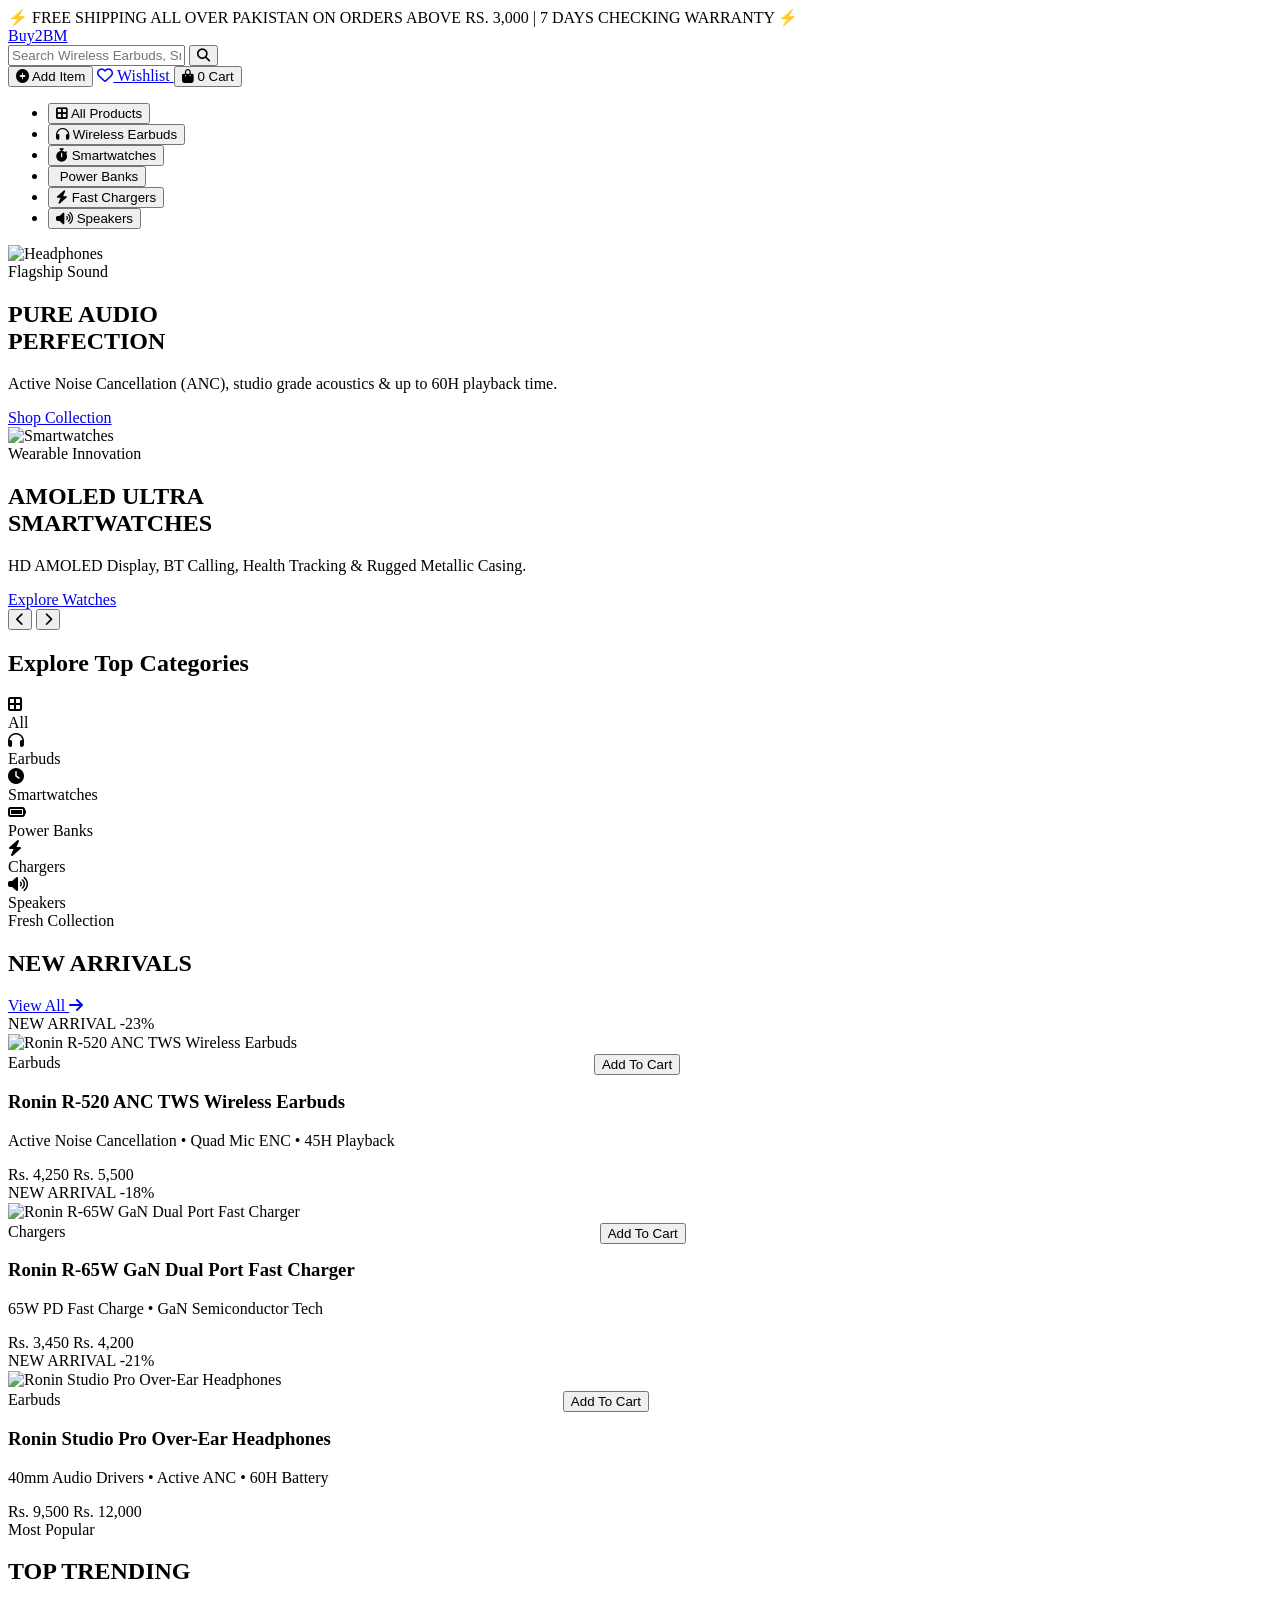
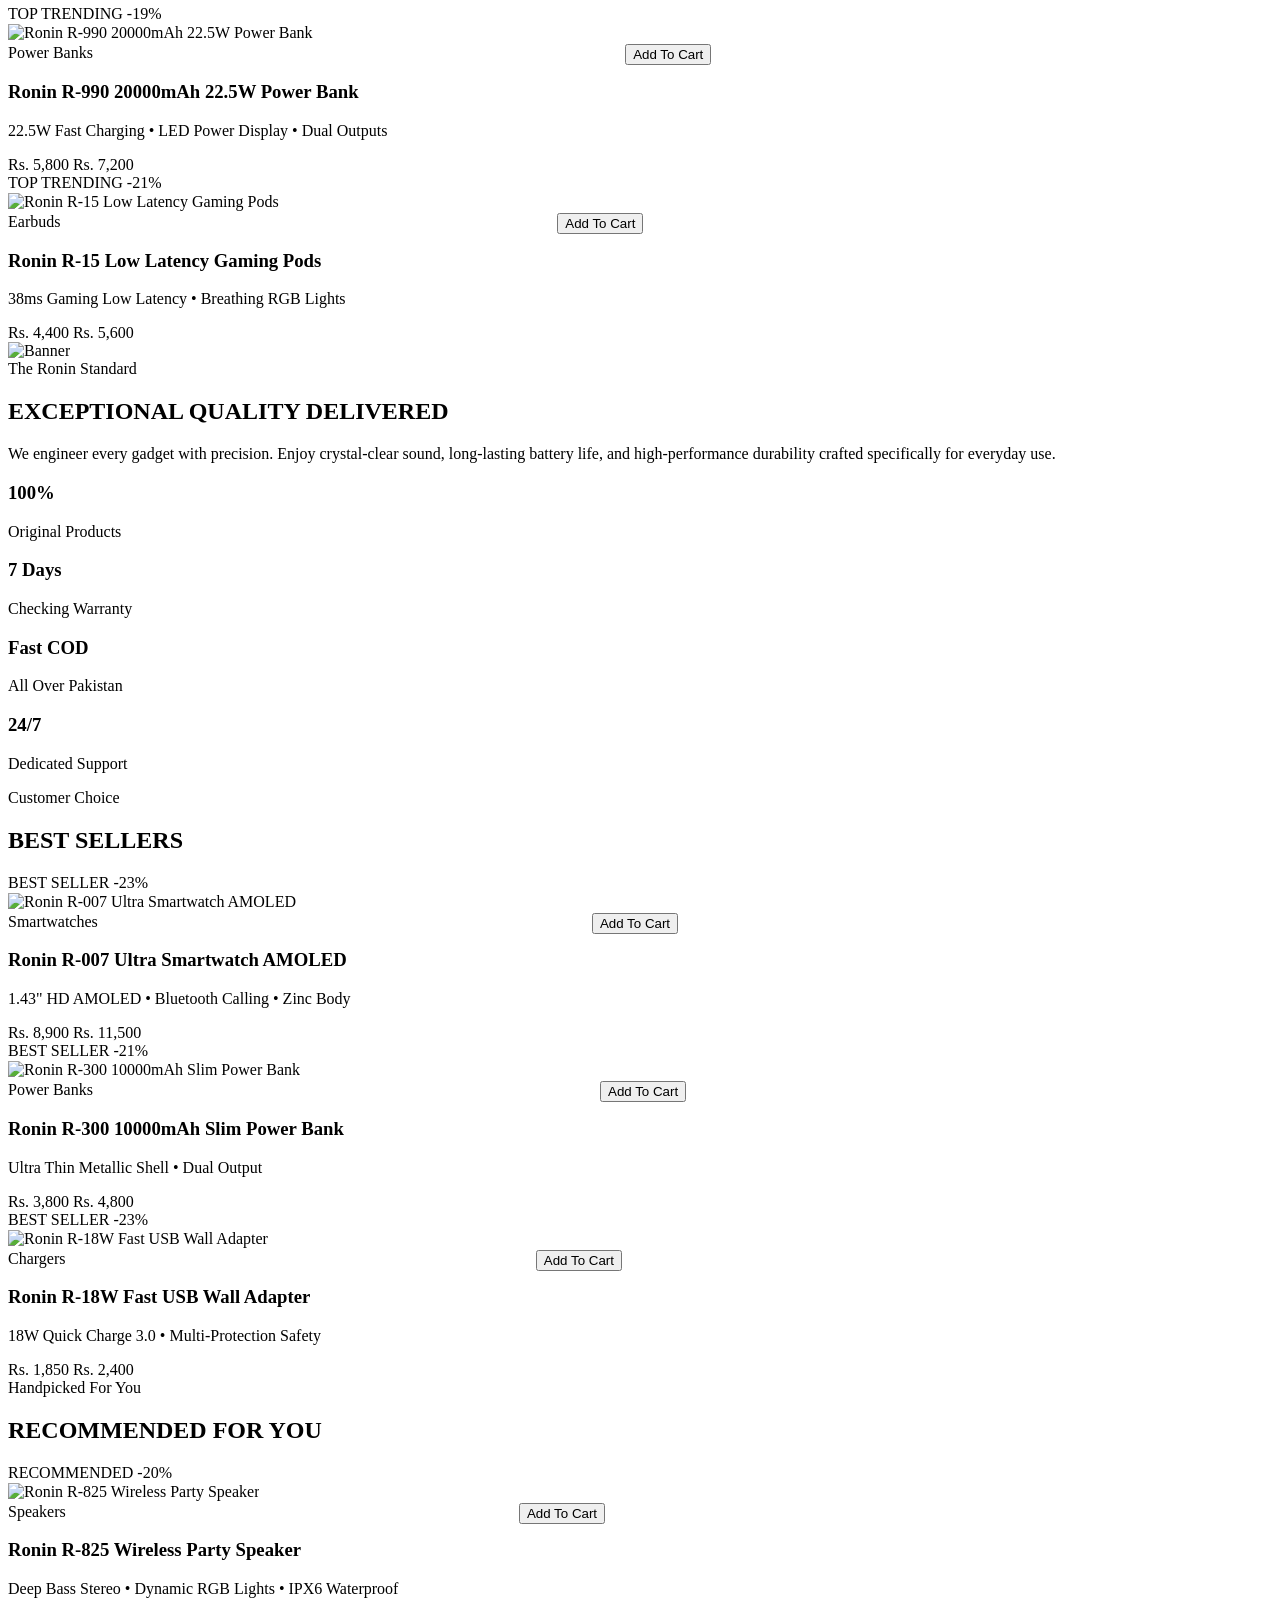
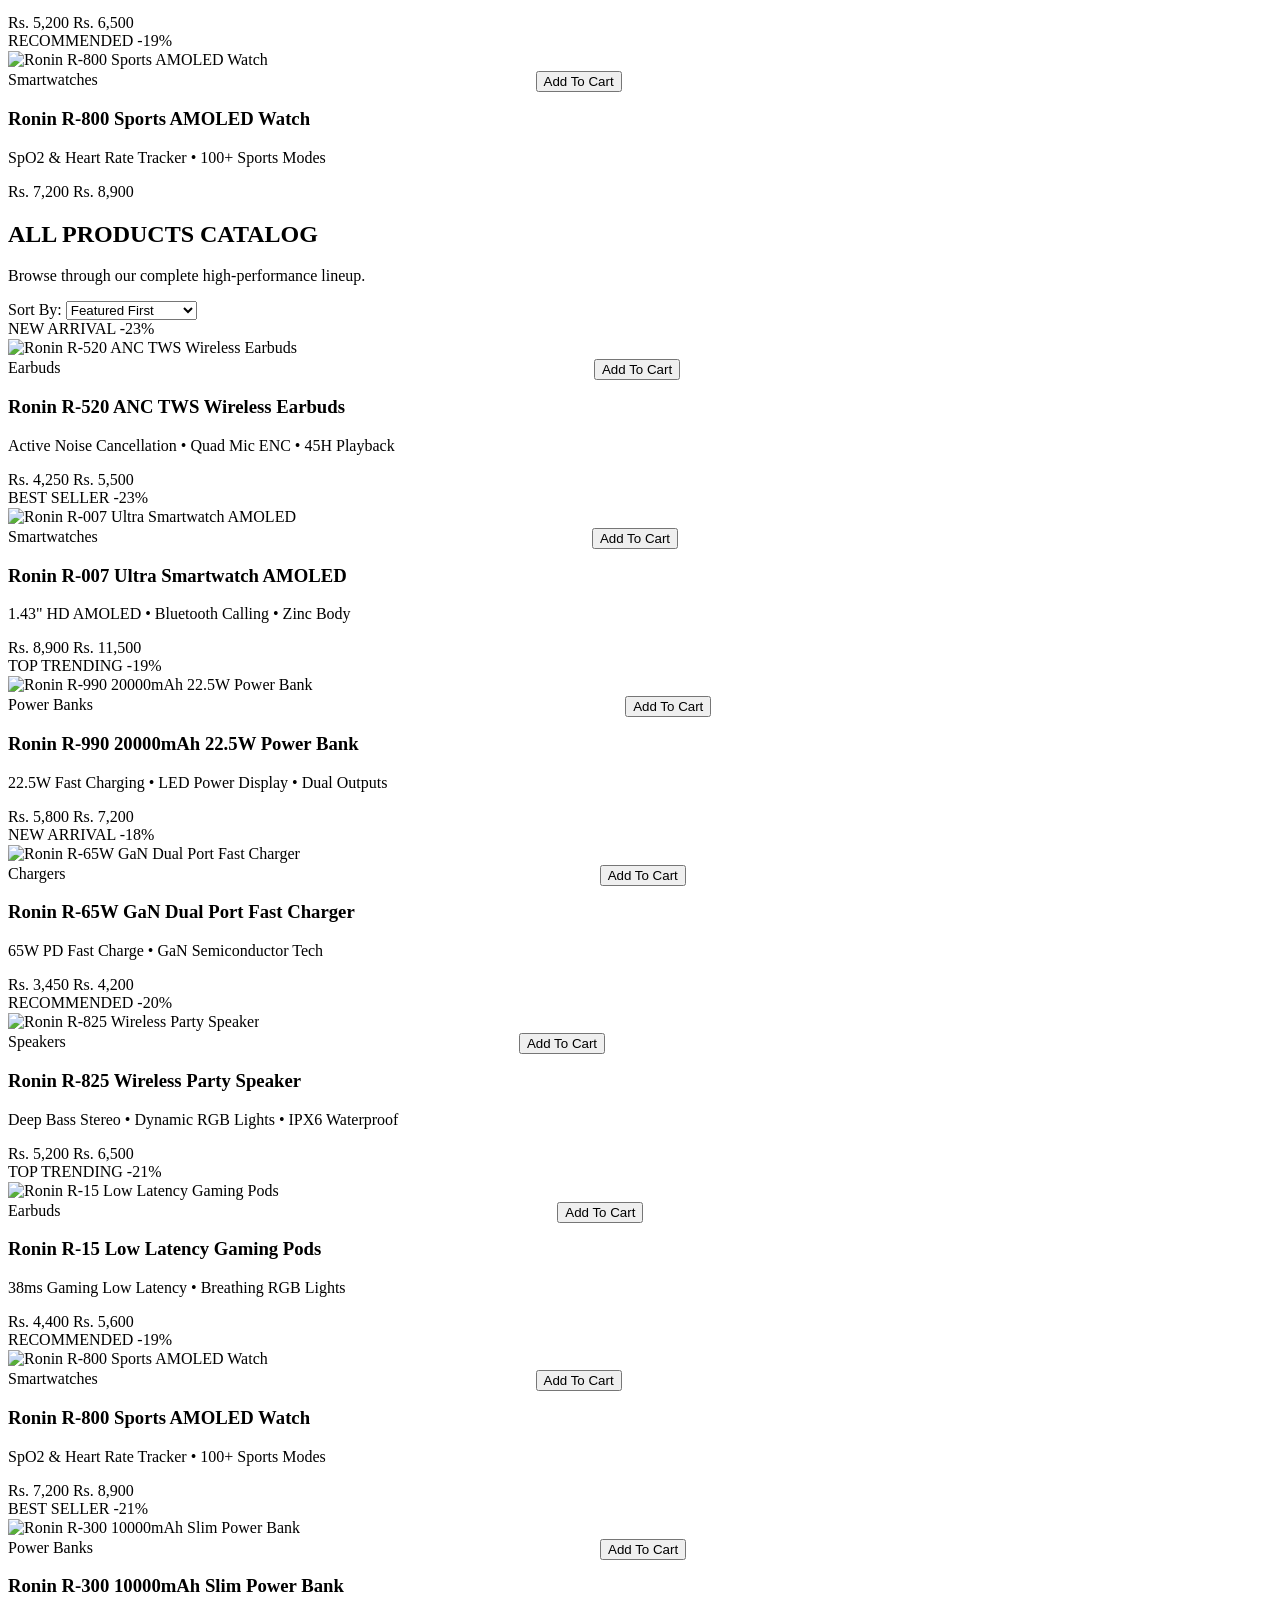
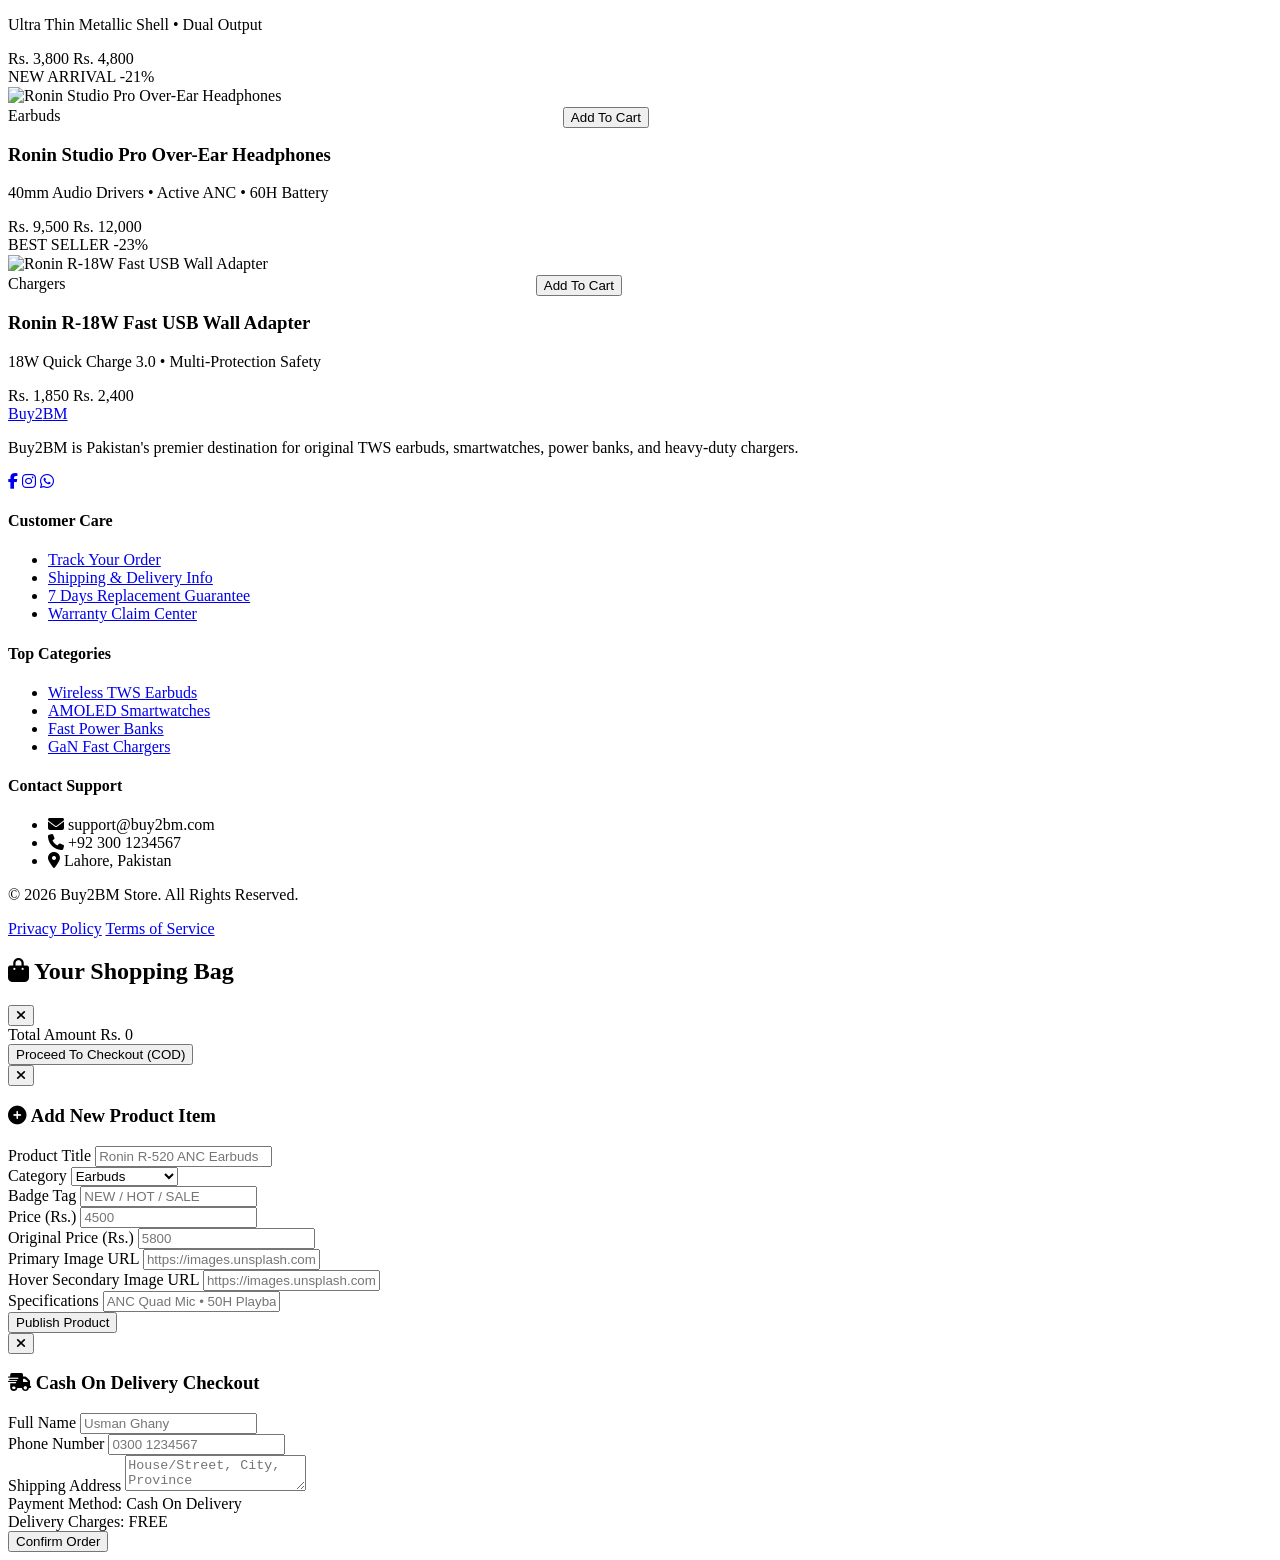
==== commit 3065a57b: "Add files via upload" ====
--- a/index.html
+++ b/index.html
@@ -3,14 +3,14 @@
 <head>
   <meta charset="UTF-8" />
   <meta name="viewport" content="width=device-width, initial-scale=1.0" />
-  <title>Buy2BM | Official Tech & Accessories Store</title>
+  <title>Buy2BM | Official Premium Tech Store</title>
   
   <!-- Tailwind CSS CDN -->
   <script src="https://cdn.tailwindcss.com"></script>
   <!-- FontAwesome Icons CDN -->
   <link rel="stylesheet" href="https://cdnjs.cloudflare.com/ajax/libs/font-awesome/6.4.0/css/all.min.css" />
-  <!-- Google Fonts (Inter & Montserrat) -->
-  <link href="https://fonts.googleapis.com/css2?family=Inter:wght@300;400;500;600;700;800;900&display=swap" rel="stylesheet" />
+  <!-- Google Fonts (Outfit & Inter) -->
+  <link href="https://fonts.googleapis.com/css2?family=Outfit:wght@300;400;500;600;700;800;900&family=Inter:wght@300;400;500;600;700&display=swap" rel="stylesheet" />
 
   <script>
     tailwind.config = {
@@ -18,11 +18,11 @@
         extend: {
           colors: {
             roninRed: '#E31E24',
-            roninDark: '#111111',
-            roninGray: '#F8F9FA',
+            roninDark: '#0D0D0D',
+            roninCardBg: '#F3F4F6',
           },
           fontFamily: {
-            sans: ['Inter', 'sans-serif'],
+            sans: ['Outfit', 'Inter', 'sans-serif'],
           }
         }
       }
@@ -30,19 +30,19 @@
   </script>
 
   <style>
-    /* Ronin Visual Styling & FX */
+    /* Ronin Visual Styling, Rounded Borders & Smooth FX */
     .product-card {
-      transition: all 0.3s cubic-bezier(0.4, 0, 0.2, 1);
+      transition: all 0.35s cubic-bezier(0.4, 0, 0.2, 1);
     }
     .product-card:hover {
-      transform: translateY(-6px);
-      box-shadow: 0 20px 30px -10px rgba(0, 0, 0, 0.1);
+      transform: translateY(-8px);
+      box-shadow: 0 25px 40px -15px rgba(0, 0, 0, 0.12);
     }
     .img-hover-swap .primary-img {
-      transition: opacity 0.4s ease, transform 0.5s ease;
+      transition: opacity 0.5s ease, transform 0.6s cubic-bezier(0.16, 1, 0.3, 1);
     }
     .img-hover-swap .secondary-img {
-      transition: opacity 0.4s ease, transform 0.5s ease;
+      transition: opacity 0.5s ease, transform 0.6s cubic-bezier(0.16, 1, 0.3, 1);
       opacity: 0;
     }
     .product-card:hover .primary-img {
@@ -60,13 +60,6 @@
     .product-card:hover .quick-add-btn {
       transform: translateY(0);
     }
-    .category-circle {
-      transition: transform 0.3s ease, border-color 0.3s ease, box-shadow 0.3s ease;
-    }
-    .category-circle:hover {
-      transform: scale(1.08);
-      box-shadow: 0 10px 20px -5px rgba(227, 30, 36, 0.2);
-    }
     .no-scrollbar::-webkit-scrollbar {
       display: none;
     }
@@ -76,126 +69,173 @@
     }
   </style>
 </head>
-<body class="bg-[#F8F9FA] text-gray-800 font-sans antialiased">
+<body class="bg-[#F8F9FA] text-gray-900 font-sans antialiased selection:bg-roninRed selection:text-white">
 
   <!-- 1. Top Announcement Bar -->
-  <div class="bg-black text-white text-[11px] sm:text-xs font-semibold py-2 px-4 text-center tracking-wider">
-    ⚡ FREE SHIPPING ALL OVER PAKISTAN ON ORDERS ABOVE RS. 3,000 | 7 DAYS REPLACEMENT WARRANTY ⚡
+  <div class="bg-black text-white text-[11px] sm:text-xs font-bold py-2.5 px-4 text-center tracking-wide">
+    ⚡ FREE SHIPPING ALL OVER PAKISTAN ON ORDERS ABOVE RS. 3,000 | 7 DAYS CHECKING WARRANTY ⚡
   </div>
 
-  <!-- 2. Main Header & Navigation -->
-  <header class="sticky top-0 z-40 bg-white border-b border-gray-200 shadow-sm">
-    <div class="max-w-7xl mx-auto px-4 sm:px-6 lg:px-8">
+  <!-- 2. Ronin Style Header Menu with Icons -->
+  <header class="sticky top-0 z-40 bg-white/95 backdrop-blur-md border-b border-gray-200 shadow-sm">
+    <!-- Top Utility Bar -->
+    <div class="w-full max-w-[1600px] mx-auto px-4 sm:px-8">
       <div class="flex items-center justify-between h-20 gap-4">
         
         <!-- Brand Logo -->
-        <a href="#" class="flex items-center gap-1.5 text-2xl font-black tracking-tight text-gray-900">
-          <span class="bg-roninRed text-white px-2.5 py-1 rounded">Buy2</span><span class="text-roninRed">BM</span>
+        <a href="#" class="flex items-center gap-1.5 text-2xl sm:text-3xl font-black tracking-tight text-gray-900">
+          <span class="bg-roninRed text-white px-3 py-1 rounded-xl shadow-sm">Buy2</span><span class="text-roninRed">BM</span>
         </a>
 
         <!-- Search Bar -->
-        <div class="hidden md:flex flex-1 max-w-lg mx-6 relative">
-          <input type="text" id="searchInput" onkeyup="filterProducts()" placeholder="Search Earbuds, Smartwatches, Power Banks, Fast Chargers..." class="w-full bg-gray-100 border border-transparent rounded-full py-2.5 pl-5 pr-12 text-xs focus:bg-white focus:border-roninRed focus:outline-none transition-all" />
-          <button class="absolute right-3 top-1/2 -translate-y-1/2 text-gray-500 hover:text-roninRed p-1">
-            <i class="fa-solid fa-magnifying-glass"></i>
+        <div class="hidden md:flex flex-1 max-w-2xl mx-8 relative">
+          <input type="text" id="searchInput" onkeyup="filterProducts()" placeholder="Search Wireless Earbuds, Smartwatches, Power Banks, Chargers..." class="w-full bg-gray-100 border border-gray-200 rounded-full py-3 pl-6 pr-14 text-xs font-medium focus:bg-white focus:border-roninRed focus:outline-none transition-all shadow-inner" />
+          <button class="absolute right-2 top-1/2 -translate-y-1/2 bg-roninRed hover:bg-black text-white w-9 h-9 rounded-full flex items-center justify-center transition-colors">
+            <i class="fa-solid fa-magnifying-glass text-xs"></i>
           </button>
         </div>
 
-        <!-- Action Buttons -->
-        <div class="flex items-center gap-4">
-          <button onclick="openAddProductModal()" class="flex items-center gap-2 bg-roninRed hover:bg-red-700 text-white font-bold text-xs px-4 py-2.5 rounded-full transition-all shadow-sm">
-            <i class="fa-solid fa-plus text-xs"></i>
-            <span>Add Product</span>
+        <!-- Right Header Action Icons -->
+        <div class="flex items-center gap-3 sm:gap-5">
+          <button onclick="openAddProductModal()" class="hidden sm:flex items-center gap-2 bg-black hover:bg-roninRed text-white font-bold text-xs px-4 py-2.5 rounded-full transition-all shadow-md">
+            <i class="fa-solid fa-plus-circle text-sm"></i>
+            <span>Add Item</span>
           </button>
 
-          <button onclick="toggleCartDrawer()" class="relative p-2 text-gray-800 hover:text-roninRed transition-colors">
+          <a href="#catalog" class="flex flex-col items-center text-gray-700 hover:text-roninRed text-xs font-semibold transition-colors">
+            <i class="fa-regular fa-heart text-xl mb-0.5"></i>
+            <span class="hidden lg:inline text-[10px]">Wishlist</span>
+          </a>
+
+          <button onclick="toggleCartDrawer()" class="relative flex flex-col items-center text-gray-700 hover:text-roninRed text-xs font-semibold transition-colors">
             <i class="fa-solid fa-bag-shopping text-2xl"></i>
-            <span id="cartCountBadge" class="absolute -top-1 -right-1 bg-roninRed text-white text-[10px] font-bold h-5 w-5 rounded-full flex items-center justify-center">0</span>
+            <span id="cartCountBadge" class="absolute -top-1 -right-1 bg-roninRed text-white text-[10px] font-black h-5 w-5 rounded-full flex items-center justify-center border-2 border-white">0</span>
+            <span class="hidden lg:inline text-[10px] mt-0.5">Cart</span>
           </button>
         </div>
       </div>
     </div>
+
+    <!-- Category Sub-Header Navigation with Icons (Ronin Style Menu) -->
+    <nav class="bg-gray-50 border-t border-gray-100 hidden md:block">
+      <div class="w-full max-w-[1600px] mx-auto px-8">
+        <ul class="flex items-center justify-center gap-8 py-3 text-xs font-bold uppercase tracking-wider text-gray-700">
+          <li>
+            <button onclick="filterByCategory('All')" class="hover:text-roninRed flex items-center gap-2 transition-colors">
+              <i class="fa-solid fa-border-all text-roninRed"></i> All Products
+            </button>
+          </li>
+          <li>
+            <button onclick="filterByCategory('Earbuds')" class="hover:text-roninRed flex items-center gap-2 transition-colors">
+              <i class="fa-solid fa-headphones text-roninRed"></i> Wireless Earbuds
+            </button>
+          </li>
+          <li>
+            <button onclick="filterByCategory('Smartwatches')" class="hover:text-roninRed flex items-center gap-2 transition-colors">
+              <i class="fa-solid fa-stopwatch text-roninRed"></i> Smartwatches
+            </button>
+          </li>
+          <li>
+            <button onclick="filterByCategory('Power Banks')" class="hover:text-roninRed flex items-center gap-2 transition-colors">
+              <i class="fa-solid fa-battery-charging text-roninRed"></i> Power Banks
+            </button>
+          </li>
+          <li>
+            <button onclick="filterByCategory('Chargers')" class="hover:text-roninRed flex items-center gap-2 transition-colors">
+              <i class="fa-solid fa-bolt text-roninRed"></i> Fast Chargers
+            </button>
+          </li>
+          <li>
+            <button onclick="filterByCategory('Speakers')" class="hover:text-roninRed flex items-center gap-2 transition-colors">
+              <i class="fa-solid fa-volume-high text-roninRed"></i> Speakers
+            </button>
+          </li>
+        </ul>
+      </div>
+    </nav>
   </header>
 
-  <!-- 3. Improved High-Quality Hero Banner Slider -->
-  <section class="relative bg-black overflow-hidden">
-    <div id="carouselTrack" class="flex transition-transform duration-700 ease-in-out">
-      <!-- Slide 1 -->
-      <div class="min-w-full relative h-[350px] sm:h-[480px] md:h-[550px]">
-        <img src="https://images.unsplash.com/photo-1505740420928-5e560c06d30e?auto=format&fit=crop&w=1600&q=80" class="w-full h-full object-cover opacity-65" alt="Studio Headphones" />
-        <div class="absolute inset-0 bg-gradient-to-r from-black/90 via-black/50 to-transparent flex items-center">
-          <div class="max-w-7xl mx-auto px-6 sm:px-12 w-full text-white">
-            <span class="inline-block bg-roninRed text-white text-[10px] sm:text-xs uppercase font-black tracking-widest px-3 py-1 rounded mb-3">Flagship Series</span>
-            <h1 class="text-3xl sm:text-5xl md:text-6xl font-black mb-3 leading-none">PURE AUDIO<br/><span class="text-roninRed">PERFECTION</span></h1>
-            <p class="text-gray-300 text-xs sm:text-sm mb-6 max-w-md">Active Noise Cancellation (ANC), studio grade acoustics & up to 50H battery playback.</p>
-            <a href="#new-arrivals" class="inline-block bg-roninRed text-white hover:bg-white hover:text-black font-extrabold text-xs uppercase tracking-wider px-7 py-3.5 rounded transition-all shadow-lg">Shop Collection</a>
-          </div>
-        </div>
-      </div>
-      <!-- Slide 2 -->
-      <div class="min-w-full relative h-[350px] sm:h-[480px] md:h-[550px]">
-        <img src="https://images.unsplash.com/photo-1523275335684-37898b6baf30?auto=format&fit=crop&w=1600&q=80" class="w-full h-full object-cover opacity-65" alt="Smartwatches" />
-        <div class="absolute inset-0 bg-gradient-to-r from-black/90 via-black/50 to-transparent flex items-center">
-          <div class="max-w-7xl mx-auto px-6 sm:px-12 w-full text-white">
-            <span class="inline-block bg-roninRed text-white text-[10px] sm:text-xs uppercase font-black tracking-widest px-3 py-1 rounded mb-3">Wearable Tech</span>
-            <h1 class="text-3xl sm:text-5xl md:text-6xl font-black mb-3 leading-none">AMOLED ULTRA<br/><span class="text-roninRed">SMARTWATCHES</span></h1>
-            <p class="text-gray-300 text-xs sm:text-sm mb-6 max-w-md">Bluetooth Calling, HD Display, Heart Rate Monitoring & Rugged Zinc Alloy Body.</p>
-            <a href="#best-sellers" class="inline-block bg-roninRed text-white hover:bg-white hover:text-black font-extrabold text-xs uppercase tracking-wider px-7 py-3.5 rounded transition-all shadow-lg">Explore Watches</a>
-          </div>
-        </div>
-      </div>
-    </div>
-    <button onclick="prevSlide()" class="absolute left-4 top-1/2 -translate-y-1/2 bg-black/50 hover:bg-roninRed text-white p-3.5 rounded-full backdrop-blur-md transition-all">
-      <i class="fa-solid fa-chevron-left text-sm"></i>
-    </button>
-    <button onclick="nextSlide()" class="absolute right-4 top-1/2 -translate-y-1/2 bg-black/50 hover:bg-roninRed text-white p-3.5 rounded-full backdrop-blur-md transition-all">
-      <i class="fa-solid fa-chevron-right text-sm"></i>
-    </button>
+  <!-- 3. Full-Width Hero Slider with Rounded Banner Corners -->
+  <section class="w-full max-w-[1600px] mx-auto px-4 sm:px-8 py-6">
+    <div class="relative bg-black rounded-3xl overflow-hidden shadow-2xl">
+      <div id="carouselTrack" class="flex transition-transform duration-700 ease-in-out">
+        <!-- Slide 1 -->
+        <div class="min-w-full relative h-[420px] sm:h-[550px] lg:h-[620px]">
+          <img src="https://images.unsplash.com/photo-1505740420928-5e560c06d30e?auto=format&fit=crop&w=1800&q=85" class="w-full h-full object-cover opacity-60 rounded-3xl" alt="Headphones" />
+          <div class="absolute inset-0 bg-gradient-to-r from-black/90 via-black/40 to-transparent flex items-center">
+            <div class="max-w-3xl px-8 sm:px-16 text-white">
+              <span class="inline-block bg-roninRed text-white text-xs uppercase font-black tracking-widest px-3.5 py-1.5 rounded-lg mb-4">Flagship Sound</span>
+              <h1 class="text-4xl sm:text-6xl lg:text-7xl font-black mb-4 leading-tight">PURE AUDIO<br/><span class="text-roninRed">PERFECTION</span></h1>
+              <p class="text-gray-300 text-xs sm:text-base mb-8 max-w-lg leading-relaxed">Active Noise Cancellation (ANC), studio grade acoustics & up to 60H playback time.</p>
+              <a href="#new-arrivals" class="inline-block bg-roninRed text-white hover:bg-white hover:text-black font-extrabold text-xs sm:text-sm uppercase tracking-wider px-8 py-4 rounded-xl transition-all shadow-xl hover:scale-105">Shop Collection</a>
+            </div>
+          </div>
+        </div>
+        <!-- Slide 2 -->
+        <div class="min-w-full relative h-[420px] sm:h-[550px] lg:h-[620px]">
+          <img src="https://images.unsplash.com/photo-1523275335684-37898b6baf30?auto=format&fit=crop&w=1800&q=85" class="w-full h-full object-cover opacity-60 rounded-3xl" alt="Smartwatches" />
+          <div class="absolute inset-0 bg-gradient-to-r from-black/90 via-black/40 to-transparent flex items-center">
+            <div class="max-w-3xl px-8 sm:px-16 text-white">
+              <span class="inline-block bg-roninRed text-white text-xs uppercase font-black tracking-widest px-3.5 py-1.5 rounded-lg mb-4">Wearable Innovation</span>
+              <h1 class="text-4xl sm:text-6xl lg:text-7xl font-black mb-4 leading-tight">AMOLED ULTRA<br/><span class="text-roninRed">SMARTWATCHES</span></h1>
+              <p class="text-gray-300 text-xs sm:text-base mb-8 max-w-lg leading-relaxed">HD AMOLED Display, BT Calling, Health Tracking & Rugged Metallic Casing.</p>
+              <a href="#best-sellers" class="inline-block bg-roninRed text-white hover:bg-white hover:text-black font-extrabold text-xs sm:text-sm uppercase tracking-wider px-8 py-4 rounded-xl transition-all shadow-xl hover:scale-105">Explore Watches</a>
+            </div>
+          </div>
+        </div>
+      </div>
+      <button onclick="prevSlide()" class="absolute left-6 top-1/2 -translate-y-1/2 bg-black/60 hover:bg-roninRed text-white p-4 rounded-full backdrop-blur-md transition-all">
+        <i class="fa-solid fa-chevron-left text-base"></i>
+      </button>
+      <button onclick="nextSlide()" class="absolute right-6 top-1/2 -translate-y-1/2 bg-black/60 hover:bg-roninRed text-white p-4 rounded-full backdrop-blur-md transition-all">
+        <i class="fa-solid fa-chevron-right text-base"></i>
+      </button>
+    </div>
   </section>
 
-  <!-- 4. Circular Category Navigation -->
-  <section class="max-w-7xl mx-auto px-4 sm:px-6 lg:px-8 py-10">
-    <h2 class="text-center text-lg sm:text-xl font-black uppercase tracking-wider mb-8 text-gray-900">Explore Top Categories</h2>
-    <div class="flex items-center justify-start md:justify-center gap-6 overflow-x-auto no-scrollbar pb-4">
+  <!-- 4. Circular Category Navigation (Ronin Style) -->
+  <section class="w-full max-w-[1600px] mx-auto px-4 sm:px-8 py-10">
+    <h2 class="text-center text-xl sm:text-2xl font-black uppercase tracking-wider mb-8 text-gray-900">Explore Top Categories</h2>
+    <div class="flex items-center justify-start md:justify-center gap-6 sm:gap-10 overflow-x-auto no-scrollbar pb-4">
       
-      <div onclick="filterByCategory('All')" class="flex flex-col items-center gap-2 cursor-pointer group min-w-[90px]">
-        <div class="category-circle w-20 h-20 sm:w-24 sm:h-24 rounded-full bg-white border-2 border-gray-200 group-hover:border-roninRed flex items-center justify-center">
-          <i class="fa-solid fa-border-all text-2xl text-gray-700 group-hover:text-roninRed"></i>
+      <div onclick="filterByCategory('All')" class="flex flex-col items-center gap-3 cursor-pointer group min-w-[100px]">
+        <div class="w-24 h-24 sm:w-28 sm:h-28 rounded-full bg-white border-2 border-gray-200 group-hover:border-roninRed flex items-center justify-center transition-all group-hover:scale-105 shadow-sm group-hover:shadow-md">
+          <i class="fa-solid fa-border-all text-3xl text-gray-700 group-hover:text-roninRed"></i>
         </div>
         <span class="text-xs font-bold text-gray-800 group-hover:text-roninRed">All</span>
       </div>
 
-      <div onclick="filterByCategory('Earbuds')" class="flex flex-col items-center gap-2 cursor-pointer group min-w-[90px]">
-        <div class="category-circle w-20 h-20 sm:w-24 sm:h-24 rounded-full bg-white border-2 border-gray-200 group-hover:border-roninRed flex items-center justify-center">
-          <i class="fa-solid fa-headphones text-2xl text-gray-700 group-hover:text-roninRed"></i>
+      <div onclick="filterByCategory('Earbuds')" class="flex flex-col items-center gap-3 cursor-pointer group min-w-[100px]">
+        <div class="w-24 h-24 sm:w-28 sm:h-28 rounded-full bg-white border-2 border-gray-200 group-hover:border-roninRed flex items-center justify-center transition-all group-hover:scale-105 shadow-sm group-hover:shadow-md">
+          <i class="fa-solid fa-headphones text-3xl text-gray-700 group-hover:text-roninRed"></i>
         </div>
         <span class="text-xs font-bold text-gray-800 group-hover:text-roninRed">Earbuds</span>
       </div>
 
-      <div onclick="filterByCategory('Smartwatches')" class="flex flex-col items-center gap-2 cursor-pointer group min-w-[90px]">
-        <div class="category-circle w-20 h-20 sm:w-24 sm:h-24 rounded-full bg-white border-2 border-gray-200 group-hover:border-roninRed flex items-center justify-center">
-          <i class="fa-solid fa-clock text-2xl text-gray-700 group-hover:text-roninRed"></i>
+      <div onclick="filterByCategory('Smartwatches')" class="flex flex-col items-center gap-3 cursor-pointer group min-w-[100px]">
+        <div class="w-24 h-24 sm:w-28 sm:h-28 rounded-full bg-white border-2 border-gray-200 group-hover:border-roninRed flex items-center justify-center transition-all group-hover:scale-105 shadow-sm group-hover:shadow-md">
+          <i class="fa-solid fa-clock text-3xl text-gray-700 group-hover:text-roninRed"></i>
         </div>
         <span class="text-xs font-bold text-gray-800 group-hover:text-roninRed">Smartwatches</span>
       </div>
 
-      <div onclick="filterByCategory('Power Banks')" class="flex flex-col items-center gap-2 cursor-pointer group min-w-[90px]">
-        <div class="category-circle w-20 h-20 sm:w-24 sm:h-24 rounded-full bg-white border-2 border-gray-200 group-hover:border-roninRed flex items-center justify-center">
-          <i class="fa-solid fa-battery-full text-2xl text-gray-700 group-hover:text-roninRed"></i>
+      <div onclick="filterByCategory('Power Banks')" class="flex flex-col items-center gap-3 cursor-pointer group min-w-[100px]">
+        <div class="w-24 h-24 sm:w-28 sm:h-28 rounded-full bg-white border-2 border-gray-200 group-hover:border-roninRed flex items-center justify-center transition-all group-hover:scale-105 shadow-sm group-hover:shadow-md">
+          <i class="fa-solid fa-battery-full text-3xl text-gray-700 group-hover:text-roninRed"></i>
         </div>
         <span class="text-xs font-bold text-gray-800 group-hover:text-roninRed">Power Banks</span>
       </div>
 
-      <div onclick="filterByCategory('Chargers')" class="flex flex-col items-center gap-2 cursor-pointer group min-w-[90px]">
-        <div class="category-circle w-20 h-20 sm:w-24 sm:h-24 rounded-full bg-white border-2 border-gray-200 group-hover:border-roninRed flex items-center justify-center">
-          <i class="fa-solid fa-bolt text-2xl text-gray-700 group-hover:text-roninRed"></i>
+      <div onclick="filterByCategory('Chargers')" class="flex flex-col items-center gap-3 cursor-pointer group min-w-[100px]">
+        <div class="w-24 h-24 sm:w-28 sm:h-28 rounded-full bg-white border-2 border-gray-200 group-hover:border-roninRed flex items-center justify-center transition-all group-hover:scale-105 shadow-sm group-hover:shadow-md">
+          <i class="fa-solid fa-bolt text-3xl text-gray-700 group-hover:text-roninRed"></i>
         </div>
         <span class="text-xs font-bold text-gray-800 group-hover:text-roninRed">Chargers</span>
       </div>
 
-      <div onclick="filterByCategory('Speakers')" class="flex flex-col items-center gap-2 cursor-pointer group min-w-[90px]">
-        <div class="category-circle w-20 h-20 sm:w-24 sm:h-24 rounded-full bg-white border-2 border-gray-200 group-hover:border-roninRed flex items-center justify-center">
-          <i class="fa-solid fa-volume-high text-2xl text-gray-700 group-hover:text-roninRed"></i>
+      <div onclick="filterByCategory('Speakers')" class="flex flex-col items-center gap-3 cursor-pointer group min-w-[100px]">
+        <div class="w-24 h-24 sm:w-28 sm:h-28 rounded-full bg-white border-2 border-gray-200 group-hover:border-roninRed flex items-center justify-center transition-all group-hover:scale-105 shadow-sm group-hover:shadow-md">
+          <i class="fa-solid fa-volume-high text-3xl text-gray-700 group-hover:text-roninRed"></i>
         </div>
         <span class="text-xs font-bold text-gray-800 group-hover:text-roninRed">Speakers</span>
       </div>
@@ -203,183 +243,185 @@
     </div>
   </section>
 
-  <!-- 5. NEW ARRIVALS SECTION -->
-  <section id="new-arrivals" class="max-w-7xl mx-auto px-4 sm:px-6 lg:px-8 py-8">
-    <div class="flex items-center justify-between mb-6 border-b pb-4">
+  <!-- 5. NEW ARRIVALS SECTION (Large Cards & Rounded Corners) -->
+  <section id="new-arrivals" class="w-full max-w-[1600px] mx-auto px-4 sm:px-8 py-10">
+    <div class="flex items-center justify-between mb-8 border-b border-gray-200 pb-4">
       <div>
-        <span class="text-roninRed text-xs font-black uppercase tracking-widest">Fresh Stock</span>
-        <h2 class="text-2xl font-black text-gray-900">NEW ARRIVALS</h2>
-      </div>
-      <a href="#catalog" class="text-xs font-bold text-roninRed hover:underline flex items-center gap-1">View All <i class="fa-solid fa-arrow-right"></i></a>
-    </div>
-    <div id="newArrivalsGrid" class="grid grid-cols-2 md:grid-cols-3 lg:grid-cols-4 gap-6"></div>
+        <span class="text-roninRed text-xs font-black uppercase tracking-widest">Fresh Collection</span>
+        <h2 class="text-2xl sm:text-3xl font-black text-gray-900">NEW ARRIVALS</h2>
+      </div>
+      <a href="#catalog" class="text-xs font-bold text-roninRed hover:underline flex items-center gap-1.5">View All <i class="fa-solid fa-arrow-right"></i></a>
+    </div>
+    <div id="newArrivalsGrid" class="grid grid-cols-1 sm:grid-cols-2 lg:grid-cols-3 xl:grid-cols-4 gap-8"></div>
   </section>
 
   <!-- 6. TOP TRENDING SECTION -->
-  <section class="max-w-7xl mx-auto px-4 sm:px-6 lg:px-8 py-8">
-    <div class="flex items-center justify-between mb-6 border-b pb-4">
+  <section class="w-full max-w-[1600px] mx-auto px-4 sm:px-8 py-10">
+    <div class="flex items-center justify-between mb-8 border-b border-gray-200 pb-4">
       <div>
         <span class="text-roninRed text-xs font-black uppercase tracking-widest">Most Popular</span>
-        <h2 class="text-2xl font-black text-gray-900">TOP TRENDING</h2>
-      </div>
-    </div>
-    <div id="topTrendingGrid" class="grid grid-cols-2 md:grid-cols-3 lg:grid-cols-4 gap-6"></div>
+        <h2 class="text-2xl sm:text-3xl font-black text-gray-900">TOP TRENDING</h2>
+      </div>
+    </div>
+    <div id="topTrendingGrid" class="grid grid-cols-1 sm:grid-cols-2 lg:grid-cols-3 xl:grid-cols-4 gap-8"></div>
   </section>
 
-  <!-- 7. EXCEPTIONAL QUALITY DELIVERED (RONIN PROMO BANNER) -->
-  <section class="my-12 bg-black text-white py-16 relative overflow-hidden">
-    <div class="absolute inset-0 opacity-20">
-      <img src="https://images.unsplash.com/photo-1546435770-a3e426bf472b?auto=format&fit=crop&w=1600&q=80" class="w-full h-full object-cover" alt="Quality Banner" />
-    </div>
-    <div class="max-w-7xl mx-auto px-4 sm:px-6 lg:px-8 relative z-10 text-center">
-      <span class="bg-roninRed text-white text-[10px] uppercase font-black tracking-widest px-3 py-1 rounded">The Ronin Standard</span>
-      <h2 class="text-3xl sm:text-5xl font-black my-4 tracking-tight">EXCEPTIONAL QUALITY DELIVERED</h2>
-      <p class="max-w-2xl mx-auto text-gray-300 text-xs sm:text-sm leading-relaxed mb-8">
-        We test every piece of tech to match global standards. Superior sound clarity, robust battery backups, and durable designs crafted specifically for everyday reliability.
-      </p>
-      <div class="grid grid-cols-2 md:grid-cols-4 gap-6 max-w-4xl mx-auto text-center border-t border-gray-800 pt-8">
-        <div>
-          <h3 class="text-2xl font-black text-roninRed">100%</h3>
-          <p class="text-[11px] text-gray-400 uppercase font-bold mt-1">Original Products</p>
-        </div>
-        <div>
-          <h3 class="text-2xl font-black text-roninRed">7 Days</h3>
-          <p class="text-[11px] text-gray-400 uppercase font-bold mt-1">Checking Warranty</p>
-        </div>
-        <div>
-          <h3 class="text-2xl font-black text-roninRed">Fast COD</h3>
-          <p class="text-[11px] text-gray-400 uppercase font-bold mt-1">All Over Pakistan</p>
-        </div>
-        <div>
-          <h3 class="text-2xl font-black text-roninRed">24/7</h3>
-          <p class="text-[11px] text-gray-400 uppercase font-bold mt-1">Dedicated Support</p>
+  <!-- 7. EXCEPTIONAL QUALITY DELIVERED (Rounded Banner Section) -->
+  <section class="w-full max-w-[1600px] mx-auto px-4 sm:px-8 my-12">
+    <div class="bg-black text-white py-16 px-6 sm:px-12 rounded-3xl relative overflow-hidden shadow-2xl">
+      <div class="absolute inset-0 opacity-25">
+        <img src="https://images.unsplash.com/photo-1546435770-a3e426bf472b?auto=format&fit=crop&w=1800&q=85" class="w-full h-full object-cover rounded-3xl" alt="Banner" />
+      </div>
+      <div class="relative z-10 text-center max-w-4xl mx-auto">
+        <span class="bg-roninRed text-white text-xs uppercase font-black tracking-widest px-3.5 py-1.5 rounded-lg">The Ronin Standard</span>
+        <h2 class="text-3xl sm:text-5xl font-black my-5 tracking-tight leading-tight">EXCEPTIONAL QUALITY DELIVERED</h2>
+        <p class="text-gray-300 text-xs sm:text-base leading-relaxed mb-10 max-w-2xl mx-auto">
+          We engineer every gadget with precision. Enjoy crystal-clear sound, long-lasting battery life, and high-performance durability crafted specifically for everyday use.
+        </p>
+        <div class="grid grid-cols-2 md:grid-cols-4 gap-6 border-t border-gray-800 pt-8">
+          <div>
+            <h3 class="text-3xl font-black text-roninRed">100%</h3>
+            <p class="text-xs text-gray-400 uppercase font-bold mt-1">Original Products</p>
+          </div>
+          <div>
+            <h3 class="text-3xl font-black text-roninRed">7 Days</h3>
+            <p class="text-xs text-gray-400 uppercase font-bold mt-1">Checking Warranty</p>
+          </div>
+          <div>
+            <h3 class="text-3xl font-black text-roninRed">Fast COD</h3>
+            <p class="text-xs text-gray-400 uppercase font-bold mt-1">All Over Pakistan</p>
+          </div>
+          <div>
+            <h3 class="text-3xl font-black text-roninRed">24/7</h3>
+            <p class="text-xs text-gray-400 uppercase font-bold mt-1">Dedicated Support</p>
+          </div>
         </div>
       </div>
     </div>
   </section>
 
   <!-- 8. BEST SELLERS SECTION -->
-  <section id="best-sellers" class="max-w-7xl mx-auto px-4 sm:px-6 lg:px-8 py-8">
-    <div class="flex items-center justify-between mb-6 border-b pb-4">
+  <section id="best-sellers" class="w-full max-w-[1600px] mx-auto px-4 sm:px-8 py-10">
+    <div class="flex items-center justify-between mb-8 border-b border-gray-200 pb-4">
       <div>
         <span class="text-roninRed text-xs font-black uppercase tracking-widest">Customer Choice</span>
-        <h2 class="text-2xl font-black text-gray-900">BEST SELLERS</h2>
-      </div>
-    </div>
-    <div id="bestSellersGrid" class="grid grid-cols-2 md:grid-cols-3 lg:grid-cols-4 gap-6"></div>
+        <h2 class="text-2xl sm:text-3xl font-black text-gray-900">BEST SELLERS</h2>
+      </div>
+    </div>
+    <div id="bestSellersGrid" class="grid grid-cols-1 sm:grid-cols-2 lg:grid-cols-3 xl:grid-cols-4 gap-8"></div>
   </section>
 
-  <!-- 9. PERSONALISED FOR YOU SECTION -->
-  <section class="max-w-7xl mx-auto px-4 sm:px-6 lg:px-8 py-8">
-    <div class="flex items-center justify-between mb-6 border-b pb-4">
+  <!-- 9. RECOMMENDED / PERSONALISED SECTION -->
+  <section class="w-full max-w-[1600px] mx-auto px-4 sm:px-8 py-10">
+    <div class="flex items-center justify-between mb-8 border-b border-gray-200 pb-4">
       <div>
-        <span class="text-roninRed text-xs font-black uppercase tracking-widest">Handpicked Selections</span>
-        <h2 class="text-2xl font-black text-gray-900">RECOMMENDED FOR YOU</h2>
-      </div>
-    </div>
-    <div id="personalizedGrid" class="grid grid-cols-2 md:grid-cols-3 lg:grid-cols-4 gap-6"></div>
+        <span class="text-roninRed text-xs font-black uppercase tracking-widest">Handpicked For You</span>
+        <h2 class="text-2xl sm:text-3xl font-black text-gray-900">RECOMMENDED FOR YOU</h2>
+      </div>
+    </div>
+    <div id="personalizedGrid" class="grid grid-cols-1 sm:grid-cols-2 lg:grid-cols-3 xl:grid-cols-4 gap-8"></div>
   </section>
 
-  <!-- 10. MAIN FULL CATALOG -->
-  <section id="catalog" class="max-w-7xl mx-auto px-4 sm:px-6 lg:px-8 py-10 border-t border-gray-200 mt-8">
-    <div class="flex flex-col sm:flex-row items-start sm:items-center justify-between mb-8 gap-4">
+  <!-- 10. MAIN CATALOG SECTION -->
+  <section id="catalog" class="w-full max-w-[1600px] mx-auto px-4 sm:px-8 py-12 border-t border-gray-200 mt-10">
+    <div class="flex flex-col sm:flex-row items-start sm:items-center justify-between mb-10 gap-4">
       <div>
-        <h2 class="text-2xl font-black text-gray-900 uppercase">ALL PRODUCTS CATALOG</h2>
-        <p class="text-xs text-gray-500 mt-1">Browse through our complete collection.</p>
+        <h2 class="text-2xl sm:text-3xl font-black text-gray-900 uppercase">ALL PRODUCTS CATALOG</h2>
+        <p class="text-xs text-gray-500 mt-1">Browse through our complete high-performance lineup.</p>
       </div>
 
       <!-- Sorter -->
-      <div class="flex items-center gap-2">
+      <div class="flex items-center gap-3">
         <label for="sortSelect" class="text-xs font-bold text-gray-700">Sort By:</label>
-        <select id="sortSelect" onchange="sortProducts()" class="bg-white border border-gray-300 text-xs rounded py-2 px-3 focus:outline-none focus:border-roninRed">
-          <option value="featured">Featured</option>
+        <select id="sortSelect" onchange="sortProducts()" class="bg-white border border-gray-300 text-xs font-semibold rounded-xl py-2.5 px-4 focus:outline-none focus:border-roninRed shadow-sm">
+          <option value="featured">Featured First</option>
           <option value="lowToHigh">Price: Low to High</option>
           <option value="highToLow">Price: High to Low</option>
         </select>
       </div>
     </div>
 
-    <div id="productGrid" class="grid grid-cols-2 md:grid-cols-3 lg:grid-cols-4 gap-6"></div>
+    <div id="productGrid" class="grid grid-cols-1 sm:grid-cols-2 lg:grid-cols-3 xl:grid-cols-4 gap-8"></div>
   </section>
 
-  <!-- 11. Multi-Column Footer -->
-  <footer class="bg-roninDark text-gray-400 text-xs pt-12 pb-8 mt-16">
-    <div class="max-w-7xl mx-auto px-4 sm:px-6 lg:px-8 grid grid-cols-1 sm:grid-cols-2 lg:grid-cols-4 gap-8 pb-10 border-b border-gray-800">
+  <!-- 11. Multi-Column Footer with Rounded Top Corners -->
+  <footer class="bg-roninDark text-gray-400 text-xs pt-16 pb-10 mt-20 rounded-t-[2.5rem] shadow-2xl">
+    <div class="w-full max-w-[1600px] mx-auto px-6 sm:px-12 grid grid-cols-1 sm:grid-cols-2 lg:grid-cols-4 gap-10 pb-12 border-b border-gray-800">
       
       <div>
-        <a href="#" class="inline-block text-2xl font-black text-white mb-4">
-          <span class="bg-roninRed px-2.5 py-0.5 rounded">Buy2</span><span class="text-roninRed">BM</span>
+        <a href="#" class="inline-block text-3xl font-black text-white mb-5">
+          <span class="bg-roninRed px-3 py-1 rounded-xl">Buy2</span><span class="text-roninRed">BM</span>
         </a>
-        <p class="leading-relaxed text-gray-400 mb-4">Buy2BM is your premier destination for high-quality TWS earbuds, smartwatches, power banks, and tech accessories in Pakistan.</p>
+        <p class="leading-relaxed text-gray-400 mb-6 text-xs sm:text-sm">Buy2BM is Pakistan's premier destination for original TWS earbuds, smartwatches, power banks, and heavy-duty chargers.</p>
         <div class="flex gap-3 text-base">
-          <a href="#" class="w-8 h-8 rounded-full bg-gray-800 hover:bg-roninRed text-white flex items-center justify-center transition-colors"><i class="fa-brands fa-facebook-f"></i></a>
-          <a href="#" class="w-8 h-8 rounded-full bg-gray-800 hover:bg-roninRed text-white flex items-center justify-center transition-colors"><i class="fa-brands fa-instagram"></i></a>
-          <a href="#" class="w-8 h-8 rounded-full bg-gray-800 hover:bg-roninRed text-white flex items-center justify-center transition-colors"><i class="fa-brands fa-whatsapp"></i></a>
+          <a href="#" class="w-9 h-9 rounded-full bg-gray-800 hover:bg-roninRed text-white flex items-center justify-center transition-colors"><i class="fa-brands fa-facebook-f"></i></a>
+          <a href="#" class="w-9 h-9 rounded-full bg-gray-800 hover:bg-roninRed text-white flex items-center justify-center transition-colors"><i class="fa-brands fa-instagram"></i></a>
+          <a href="#" class="w-9 h-9 rounded-full bg-gray-800 hover:bg-roninRed text-white flex items-center justify-center transition-colors"><i class="fa-brands fa-whatsapp"></i></a>
         </div>
       </div>
 
       <div>
-        <h4 class="text-white font-bold uppercase tracking-wider text-xs mb-4 border-l-2 border-roninRed pl-2">Customer Care</h4>
-        <ul class="space-y-2.5">
-          <li><a href="#" class="hover:text-white transition-colors">Track Order Status</a></li>
-          <li><a href="#" class="hover:text-white transition-colors">Shipping & Delivery Terms</a></li>
-          <li><a href="#" class="hover:text-white transition-colors">7 Days Return Policy</a></li>
+        <h4 class="text-white font-bold uppercase tracking-wider text-xs mb-5 border-l-4 border-roninRed pl-3">Customer Care</h4>
+        <ul class="space-y-3 font-medium">
+          <li><a href="#" class="hover:text-white transition-colors">Track Your Order</a></li>
+          <li><a href="#" class="hover:text-white transition-colors">Shipping & Delivery Info</a></li>
+          <li><a href="#" class="hover:text-white transition-colors">7 Days Replacement Guarantee</a></li>
           <li><a href="#" class="hover:text-white transition-colors">Warranty Claim Center</a></li>
         </ul>
       </div>
 
       <div>
-        <h4 class="text-white font-bold uppercase tracking-wider text-xs mb-4 border-l-2 border-roninRed pl-2">Categories</h4>
-        <ul class="space-y-2.5">
+        <h4 class="text-white font-bold uppercase tracking-wider text-xs mb-5 border-l-4 border-roninRed pl-3">Top Categories</h4>
+        <ul class="space-y-3 font-medium">
           <li><a href="#catalog" onclick="filterByCategory('Earbuds')" class="hover:text-white transition-colors">Wireless TWS Earbuds</a></li>
           <li><a href="#catalog" onclick="filterByCategory('Smartwatches')" class="hover:text-white transition-colors">AMOLED Smartwatches</a></li>
           <li><a href="#catalog" onclick="filterByCategory('Power Banks')" class="hover:text-white transition-colors">Fast Power Banks</a></li>
-          <li><a href="#catalog" onclick="filterByCategory('Chargers')" class="hover:text-white transition-colors">Wall Chargers</a></li>
+          <li><a href="#catalog" onclick="filterByCategory('Chargers')" class="hover:text-white transition-colors">GaN Fast Chargers</a></li>
         </ul>
       </div>
 
       <div>
-        <h4 class="text-white font-bold uppercase tracking-wider text-xs mb-4 border-l-2 border-roninRed pl-2">Contact Us</h4>
-        <ul class="space-y-2.5 mb-4">
-          <li class="flex items-center gap-2"><i class="fa-solid fa-envelope text-roninRed"></i> support@buy2bm.com</li>
-          <li class="flex items-center gap-2"><i class="fa-solid fa-phone text-roninRed"></i> +92 300 1234567</li>
-          <li class="flex items-center gap-2"><i class="fa-solid fa-location-dot text-roninRed"></i> Lahore, Pakistan</li>
+        <h4 class="text-white font-bold uppercase tracking-wider text-xs mb-5 border-l-4 border-roninRed pl-3">Contact Support</h4>
+        <ul class="space-y-3 font-medium mb-5">
+          <li class="flex items-center gap-3"><i class="fa-solid fa-envelope text-roninRed"></i> support@buy2bm.com</li>
+          <li class="flex items-center gap-3"><i class="fa-solid fa-phone text-roninRed"></i> +92 300 1234567</li>
+          <li class="flex items-center gap-3"><i class="fa-solid fa-location-dot text-roninRed"></i> Lahore, Pakistan</li>
         </ul>
       </div>
 
     </div>
 
-    <div class="max-w-7xl mx-auto px-4 sm:px-6 lg:px-8 pt-6 flex flex-col sm:flex-row items-center justify-between text-[11px] text-gray-500 gap-2">
+    <div class="w-full max-w-[1600px] mx-auto px-6 sm:px-12 pt-8 flex flex-col sm:flex-row items-center justify-between text-xs text-gray-500 gap-4">
       <p>&copy; 2026 Buy2BM Store. All Rights Reserved.</p>
-      <div class="flex gap-4">
-        <span>Privacy Policy</span>
-        <span>Terms of Service</span>
+      <div class="flex gap-6">
+        <a href="#" class="hover:text-white transition-colors">Privacy Policy</a>
+        <a href="#" class="hover:text-white transition-colors">Terms of Service</a>
       </div>
     </div>
   </footer>
 
-  <!-- 12. Cart Drawer Overlay -->
+  <!-- 12. Cart Drawer -->
   <div id="cartDrawer" class="fixed inset-0 z-50 overflow-hidden hidden">
-    <div onclick="toggleCartDrawer()" class="fixed inset-0 bg-black/60 transition-opacity"></div>
+    <div onclick="toggleCartDrawer()" class="fixed inset-0 bg-black/60 backdrop-blur-sm transition-opacity"></div>
     <div class="fixed inset-y-0 right-0 pl-10 max-w-full flex">
       <div class="w-screen max-w-md bg-white shadow-2xl flex flex-col">
-        <div class="p-5 border-b border-gray-200 flex items-center justify-between bg-gray-50">
-          <h2 class="text-sm font-bold text-gray-900 flex items-center gap-2">
-            <i class="fa-solid fa-bag-shopping text-roninRed"></i> Your Shopping Cart
+        <div class="p-6 border-b border-gray-200 flex items-center justify-between bg-gray-50">
+          <h2 class="text-base font-extrabold text-gray-900 flex items-center gap-2">
+            <i class="fa-solid fa-bag-shopping text-roninRed"></i> Your Shopping Bag
           </h2>
           <button onclick="toggleCartDrawer()" class="text-gray-400 hover:text-gray-600 p-1">
-            <i class="fa-solid fa-xmark text-xl"></i>
+            <i class="fa-solid fa-xmark text-2xl"></i>
           </button>
         </div>
 
-        <div id="cartItemsList" class="flex-1 overflow-y-auto p-5 space-y-4"></div>
-
-        <div class="p-5 border-t border-gray-200 bg-gray-50">
-          <div class="flex justify-between text-base font-bold text-gray-900 mb-4">
+        <div id="cartItemsList" class="flex-1 overflow-y-auto p-6 space-y-4"></div>
+
+        <div class="p-6 border-t border-gray-200 bg-gray-50">
+          <div class="flex justify-between text-lg font-black text-gray-900 mb-5">
             <span>Total Amount</span>
             <span id="cartSubtotal" class="text-roninRed">Rs. 0</span>
           </div>
-          <button onclick="openCheckoutModal()" class="w-full bg-roninRed hover:bg-red-700 text-white font-extrabold py-3 rounded uppercase tracking-wider text-xs transition-colors">
+          <button onclick="openCheckoutModal()" class="w-full bg-roninRed hover:bg-black text-white font-black py-4 rounded-2xl uppercase tracking-wider text-xs transition-colors shadow-lg">
             Proceed To Checkout (COD)
           </button>
         </div>
@@ -388,26 +430,26 @@
   </div>
 
   <!-- 13. Add Product Modal -->
-  <div id="addProductModal" class="fixed inset-0 z-50 hidden overflow-y-auto bg-black/70 flex items-center justify-center p-4">
-    <div class="bg-white rounded-xl shadow-2xl max-w-md w-full p-6 relative">
-      <button onclick="closeAddProductModal()" class="absolute top-4 right-4 text-gray-400 hover:text-gray-600">
-        <i class="fa-solid fa-xmark text-xl"></i>
+  <div id="addProductModal" class="fixed inset-0 z-50 hidden overflow-y-auto bg-black/70 backdrop-blur-sm flex items-center justify-center p-4">
+    <div class="bg-white rounded-3xl shadow-2xl max-w-lg w-full p-8 relative">
+      <button onclick="closeAddProductModal()" class="absolute top-6 right-6 text-gray-400 hover:text-gray-600">
+        <i class="fa-solid fa-xmark text-2xl"></i>
       </button>
 
-      <h3 class="text-base font-bold text-gray-900 mb-4 flex items-center gap-2">
-        <i class="fa-solid fa-circle-plus text-roninRed"></i> Add New Product
+      <h3 class="text-lg font-black text-gray-900 mb-6 flex items-center gap-2">
+        <i class="fa-solid fa-circle-plus text-roninRed"></i> Add New Product Item
       </h3>
 
-      <form id="addProductForm" onsubmit="handleAddProduct(event)" class="space-y-3">
+      <form id="addProductForm" onsubmit="handleAddProduct(event)" class="space-y-4">
         <div>
-          <label class="block text-xs font-semibold text-gray-700 mb-1">Product Title</label>
-          <input type="text" id="newTitle" required placeholder="Ronin R-520 TWS" class="w-full border border-gray-300 rounded py-2 px-3 text-xs focus:outline-none focus:border-roninRed" />
-        </div>
-
-        <div class="grid grid-cols-2 gap-3">
+          <label class="block text-xs font-bold text-gray-700 mb-1">Product Title</label>
+          <input type="text" id="newTitle" required placeholder="Ronin R-520 ANC Earbuds" class="w-full border border-gray-300 rounded-xl py-3 px-4 text-xs font-semibold focus:outline-none focus:border-roninRed" />
+        </div>
+
+        <div class="grid grid-cols-2 gap-4">
           <div>
-            <label class="block text-xs font-semibold text-gray-700 mb-1">Category</label>
-            <select id="newCategory" class="w-full border border-gray-300 rounded py-2 px-3 text-xs focus:outline-none focus:border-roninRed">
+            <label class="block text-xs font-bold text-gray-700 mb-1">Category</label>
+            <select id="newCategory" class="w-full border border-gray-300 rounded-xl py-3 px-4 text-xs font-semibold focus:outline-none focus:border-roninRed">
               <option value="Earbuds">Earbuds</option>
               <option value="Smartwatches">Smartwatches</option>
               <option value="Power Banks">Power Banks</option>
@@ -416,38 +458,38 @@
             </select>
           </div>
           <div>
-            <label class="block text-xs font-semibold text-gray-700 mb-1">Badge Tag</label>
-            <input type="text" id="newBadge" placeholder="NEW / HOT / SALE" class="w-full border border-gray-300 rounded py-2 px-3 text-xs focus:outline-none focus:border-roninRed" />
-          </div>
-        </div>
-
-        <div class="grid grid-cols-2 gap-3">
+            <label class="block text-xs font-bold text-gray-700 mb-1">Badge Tag</label>
+            <input type="text" id="newBadge" placeholder="NEW / HOT / SALE" class="w-full border border-gray-300 rounded-xl py-3 px-4 text-xs font-semibold focus:outline-none focus:border-roninRed" />
+          </div>
+        </div>
+
+        <div class="grid grid-cols-2 gap-4">
           <div>
-            <label class="block text-xs font-semibold text-gray-700 mb-1">Price (Rs.)</label>
-            <input type="number" id="newPrice" required placeholder="3500" class="w-full border border-gray-300 rounded py-2 px-3 text-xs focus:outline-none focus:border-roninRed" />
+            <label class="block text-xs font-bold text-gray-700 mb-1">Price (Rs.)</label>
+            <input type="number" id="newPrice" required placeholder="4500" class="w-full border border-gray-300 rounded-xl py-3 px-4 text-xs font-semibold focus:outline-none focus:border-roninRed" />
           </div>
           <div>
-            <label class="block text-xs font-semibold text-gray-700 mb-1">Original Price (Rs.)</label>
-            <input type="number" id="newOriginalPrice" placeholder="4500" class="w-full border border-gray-300 rounded py-2 px-3 text-xs focus:outline-none focus:border-roninRed" />
+            <label class="block text-xs font-bold text-gray-700 mb-1">Original Price (Rs.)</label>
+            <input type="number" id="newOriginalPrice" placeholder="5800" class="w-full border border-gray-300 rounded-xl py-3 px-4 text-xs font-semibold focus:outline-none focus:border-roninRed" />
           </div>
         </div>
 
         <div>
-          <label class="block text-xs font-semibold text-gray-700 mb-1">Primary Image URL</label>
-          <input type="url" id="newImg1" required placeholder="https://images.unsplash.com/..." class="w-full border border-gray-300 rounded py-2 px-3 text-xs focus:outline-none focus:border-roninRed" />
+          <label class="block text-xs font-bold text-gray-700 mb-1">Primary Image URL</label>
+          <input type="url" id="newImg1" required placeholder="https://images.unsplash.com/..." class="w-full border border-gray-300 rounded-xl py-3 px-4 text-xs font-semibold focus:outline-none focus:border-roninRed" />
         </div>
 
         <div>
-          <label class="block text-xs font-semibold text-gray-700 mb-1">Hover Image URL</label>
-          <input type="url" id="newImg2" placeholder="https://images.unsplash.com/..." class="w-full border border-gray-300 rounded py-2 px-3 text-xs focus:outline-none focus:border-roninRed" />
+          <label class="block text-xs font-bold text-gray-700 mb-1">Hover Secondary Image URL</label>
+          <input type="url" id="newImg2" placeholder="https://images.unsplash.com/..." class="w-full border border-gray-300 rounded-xl py-3 px-4 text-xs font-semibold focus:outline-none focus:border-roninRed" />
         </div>
 
         <div>
-          <label class="block text-xs font-semibold text-gray-700 mb-1">Specifications</label>
-          <input type="text" id="newSpecs" placeholder="Bluetooth 5.3 • ENC Quad Mic" class="w-full border border-gray-300 rounded py-2 px-3 text-xs focus:outline-none focus:border-roninRed" />
-        </div>
-
-        <button type="submit" class="w-full bg-roninRed hover:bg-red-700 text-white font-extrabold py-2.5 rounded text-xs uppercase tracking-wider transition-colors mt-2">
+          <label class="block text-xs font-bold text-gray-700 mb-1">Specifications</label>
+          <input type="text" id="newSpecs" placeholder="ANC Quad Mic • 50H Playback" class="w-full border border-gray-300 rounded-xl py-3 px-4 text-xs font-semibold focus:outline-none focus:border-roninRed" />
+        </div>
+
+        <button type="submit" class="w-full bg-roninRed hover:bg-black text-white font-black py-3.5 rounded-2xl text-xs uppercase tracking-wider transition-colors mt-2 shadow-md">
           Publish Product
         </button>
       </form>
@@ -455,36 +497,36 @@
   </div>
 
   <!-- 14. Checkout Modal -->
-  <div id="checkoutModal" class="fixed inset-0 z-50 hidden overflow-y-auto bg-black/70 flex items-center justify-center p-4">
-    <div class="bg-white rounded-xl shadow-2xl max-w-md w-full p-6 relative">
-      <button onclick="closeCheckoutModal()" class="absolute top-4 right-4 text-gray-400 hover:text-gray-600">
-        <i class="fa-solid fa-xmark text-xl"></i>
+  <div id="checkoutModal" class="fixed inset-0 z-50 hidden overflow-y-auto bg-black/70 backdrop-blur-sm flex items-center justify-center p-4">
+    <div class="bg-white rounded-3xl shadow-2xl max-w-md w-full p-8 relative">
+      <button onclick="closeCheckoutModal()" class="absolute top-6 right-6 text-gray-400 hover:text-gray-600">
+        <i class="fa-solid fa-xmark text-2xl"></i>
       </button>
 
-      <h3 class="text-base font-bold text-gray-900 mb-4 flex items-center gap-2 border-b pb-3">
+      <h3 class="text-base font-black text-gray-900 mb-6 flex items-center gap-2 border-b pb-4">
         <i class="fa-solid fa-truck-fast text-roninRed"></i> Cash On Delivery Checkout
       </h3>
 
-      <form onsubmit="handleOrderSubmit(event)" class="space-y-3">
+      <form onsubmit="handleOrderSubmit(event)" class="space-y-4">
         <div>
-          <label class="block text-xs font-semibold text-gray-700 mb-1">Full Name</label>
-          <input type="text" required placeholder="Usman Ghany" class="w-full border border-gray-300 rounded py-2 px-3 text-xs focus:outline-none focus:border-roninRed" />
+          <label class="block text-xs font-bold text-gray-700 mb-1">Full Name</label>
+          <input type="text" required placeholder="Usman Ghany" class="w-full border border-gray-300 rounded-xl py-3 px-4 text-xs font-semibold focus:outline-none focus:border-roninRed" />
         </div>
         <div>
-          <label class="block text-xs font-semibold text-gray-700 mb-1">Phone Number</label>
-          <input type="tel" required placeholder="0300 1234567" class="w-full border border-gray-300 rounded py-2 px-3 text-xs focus:outline-none focus:border-roninRed" />
+          <label class="block text-xs font-bold text-gray-700 mb-1">Phone Number</label>
+          <input type="tel" required placeholder="0300 1234567" class="w-full border border-gray-300 rounded-xl py-3 px-4 text-xs font-semibold focus:outline-none focus:border-roninRed" />
         </div>
         <div>
-          <label class="block text-xs font-semibold text-gray-700 mb-1">Shipping Address</label>
-          <textarea required rows="2" placeholder="House/Street, City, Province" class="w-full border border-gray-300 rounded py-2 px-3 text-xs focus:outline-none focus:border-roninRed"></textarea>
-        </div>
-
-        <div class="bg-gray-50 p-3 rounded border text-xs space-y-1">
-          <div class="flex justify-between text-gray-600"><span>Payment Method:</span> <span class="font-bold text-gray-800">Cash On Delivery</span></div>
-          <div class="flex justify-between text-gray-600"><span>Delivery Fee:</span> <span class="font-bold text-green-600">FREE</span></div>
-        </div>
-
-        <button type="submit" class="w-full bg-roninRed hover:bg-red-700 text-white font-extrabold py-3 rounded text-xs uppercase tracking-wider transition-colors mt-2">
+          <label class="block text-xs font-bold text-gray-700 mb-1">Shipping Address</label>
+          <textarea required rows="2" placeholder="House/Street, City, Province" class="w-full border border-gray-300 rounded-xl py-3 px-4 text-xs font-semibold focus:outline-none focus:border-roninRed"></textarea>
+        </div>
+
+        <div class="bg-gray-50 p-4 rounded-2xl border text-xs space-y-2 font-semibold">
+          <div class="flex justify-between text-gray-600"><span>Payment Method:</span> <span class="font-bold text-gray-900">Cash On Delivery</span></div>
+          <div class="flex justify-between text-gray-600"><span>Delivery Charges:</span> <span class="font-bold text-green-600">FREE</span></div>
+        </div>
+
+        <button type="submit" class="w-full bg-roninRed hover:bg-black text-white font-black py-4 rounded-2xl text-xs uppercase tracking-wider transition-colors mt-2 shadow-lg">
           Confirm Order
         </button>
       </form>
@@ -493,103 +535,127 @@
 
   <!-- JavaScript Engine -->
   <script>
-    // Product Database
+    // Expanded High Quality Product Database
     let products = [
       {
         id: 1,
-        title: "Ronin R-520 TWS Wireless Earbuds",
+        title: "Ronin R-520 ANC TWS Wireless Earbuds",
         category: "Earbuds",
-        price: 3850,
-        originalPrice: 4800,
+        price: 4250,
+        originalPrice: 5500,
         badge: "NEW ARRIVAL",
         tag: "new",
-        image1: "https://images.unsplash.com/photo-1590658268037-6bf12165a8df?auto=format&fit=crop&w=800&q=80",
-        image2: "https://images.unsplash.com/photo-1606220588913-b3aacb4d2f46?auto=format&fit=crop&w=800&q=80",
-        specs: "Bluetooth 5.3 • Quad Mic ENC • 35H Battery"
+        image1: "https://images.unsplash.com/photo-1590658268037-6bf12165a8df?auto=format&fit=crop&w=1000&q=85",
+        image2: "https://images.unsplash.com/photo-1606220588913-b3aacb4d2f46?auto=format&fit=crop&w=1000&q=85",
+        specs: "Active Noise Cancellation • Quad Mic ENC • 45H Playback"
       },
       {
         id: 2,
-        title: "Ronin R-007 Smartwatch AMOLED",
+        title: "Ronin R-007 Ultra Smartwatch AMOLED",
         category: "Smartwatches",
-        price: 8400,
-        originalPrice: 10500,
+        price: 8900,
+        originalPrice: 11500,
         badge: "BEST SELLER",
         tag: "bestseller",
-        image1: "https://images.unsplash.com/photo-1508685096489-7aacd43bd3b1?auto=format&fit=crop&w=800&q=80",
-        image2: "https://images.unsplash.com/photo-1523275335684-37898b6baf30?auto=format&fit=crop&w=800&q=80",
-        specs: "1.43\" AMOLED • BT Calling • IP68 Water Resistant"
+        image1: "https://images.unsplash.com/photo-1508685096489-7aacd43bd3b1?auto=format&fit=crop&w=1000&q=85",
+        image2: "https://images.unsplash.com/photo-1523275335684-37898b6baf30?auto=format&fit=crop&w=1000&q=85",
+        specs: "1.43\" HD AMOLED • Bluetooth Calling • Zinc Body"
       },
       {
         id: 3,
-        title: "Ronin R-990 20000mAh Fast Power Bank",
+        title: "Ronin R-990 20000mAh 22.5W Power Bank",
         category: "Power Banks",
-        price: 5400,
-        originalPrice: 6500,
+        price: 5800,
+        originalPrice: 7200,
         badge: "TOP TRENDING",
         tag: "trending",
-        image1: "https://images.unsplash.com/photo-1609592424109-dd9892f1b177?auto=format&fit=crop&w=800&q=80",
-        image2: "https://images.unsplash.com/photo-1583863788434-e58a36330cf0?auto=format&fit=crop&w=800&q=80",
-        specs: "22.5W Fast Charge • Dual USB Output • LED Monitor"
+        image1: "https://images.unsplash.com/photo-1609592424109-dd9892f1b177?auto=format&fit=crop&w=1000&q=85",
+        image2: "https://images.unsplash.com/photo-1583863788434-e58a36330cf0?auto=format&fit=crop&w=1000&q=85",
+        specs: "22.5W Fast Charging • LED Power Display • Dual Outputs"
       },
       {
         id: 4,
-        title: "Ronin R-65W GaN Type-C Fast Charger",
+        title: "Ronin R-65W GaN Dual Port Fast Charger",
         category: "Chargers",
-        price: 3200,
-        originalPrice: 3900,
+        price: 3450,
+        originalPrice: 4200,
         badge: "NEW ARRIVAL",
         tag: "new",
-        image1: "https://images.unsplash.com/photo-1583863788434-e58a36330cf0?auto=format&fit=crop&w=800&q=80",
-        image2: "https://images.unsplash.com/photo-1609592424109-dd9892f1b177?auto=format&fit=crop&w=800&q=80",
-        specs: "65W Power Delivery • Dual Port GaN Tech"
+        image1: "https://images.unsplash.com/photo-1583863788434-e58a36330cf0?auto=format&fit=crop&w=1000&q=85",
+        image2: "https://images.unsplash.com/photo-1609592424109-dd9892f1b177?auto=format&fit=crop&w=1000&q=85",
+        specs: "65W PD Fast Charge • GaN Semiconductor Tech"
       },
       {
         id: 5,
-        title: "Ronin R-825 Wireless Bluetooth Speaker",
+        title: "Ronin R-825 Wireless Party Speaker",
         category: "Speakers",
-        price: 4950,
-        originalPrice: 5900,
+        price: 5200,
+        originalPrice: 6500,
         badge: "RECOMMENDED",
         tag: "personalized",
-        image1: "https://images.unsplash.com/photo-1545454675-3531b543be5d?auto=format&fit=crop&w=800&q=80",
-        image2: "https://images.unsplash.com/photo-1508700115892-45ecd05ae2ad?auto=format&fit=crop&w=800&q=80",
-        specs: "10W Stereo Output • RGB Lights • IPX6 Waterproof"
+        image1: "https://images.unsplash.com/photo-1545454675-3531b543be5d?auto=format&fit=crop&w=1000&q=85",
+        image2: "https://images.unsplash.com/photo-1508700115892-45ecd05ae2ad?auto=format&fit=crop&w=1000&q=85",
+        specs: "Deep Bass Stereo • Dynamic RGB Lights • IPX6 Waterproof"
       },
       {
         id: 6,
         title: "Ronin R-15 Low Latency Gaming Pods",
         category: "Earbuds",
-        price: 4200,
-        originalPrice: 5200,
+        price: 4400,
+        originalPrice: 5600,
         badge: "TOP TRENDING",
         tag: "trending",
-        image1: "https://images.unsplash.com/photo-1606220588913-b3aacb4d2f46?auto=format&fit=crop&w=800&q=80",
-        image2: "https://images.unsplash.com/photo-1590658268037-6bf12165a8df?auto=format&fit=crop&w=800&q=80",
-        specs: "40ms Ultra Low Latency • Game/Music Modes"
+        image1: "https://images.unsplash.com/photo-1606220588913-b3aacb4d2f46?auto=format&fit=crop&w=1000&q=85",
+        image2: "https://images.unsplash.com/photo-1590658268037-6bf12165a8df?auto=format&fit=crop&w=1000&q=85",
+        specs: "38ms Gaming Low Latency • Breathing RGB Lights"
       },
       {
         id: 7,
-        title: "Ronin R-800 Sports Fitness Tracker Watch",
+        title: "Ronin R-800 Sports AMOLED Watch",
         category: "Smartwatches",
-        price: 6800,
-        originalPrice: 8200,
+        price: 7200,
+        originalPrice: 8900,
         badge: "RECOMMENDED",
         tag: "personalized",
-        image1: "https://images.unsplash.com/photo-1523275335684-37898b6baf30?auto=format&fit=crop&w=800&q=80",
-        image2: "https://images.unsplash.com/photo-1508685096489-7aacd43bd3b1?auto=format&fit=crop&w=800&q=80",
-        specs: "Heart Rate & SpO2 Monitor • 100+ Watch Faces"
+        image1: "https://images.unsplash.com/photo-1523275335684-37898b6baf30?auto=format&fit=crop&w=1000&q=85",
+        image2: "https://images.unsplash.com/photo-1508685096489-7aacd43bd3b1?auto=format&fit=crop&w=1000&q=85",
+        specs: "SpO2 & Heart Rate Tracker • 100+ Sports Modes"
       },
       {
         id: 8,
         title: "Ronin R-300 10000mAh Slim Power Bank",
         category: "Power Banks",
-        price: 3600,
-        originalPrice: 4300,
+        price: 3800,
+        originalPrice: 4800,
         badge: "BEST SELLER",
         tag: "bestseller",
-        image1: "https://images.unsplash.com/photo-1583863788434-e58a36330cf0?auto=format&fit=crop&w=800&q=80",
-        image2: "https://images.unsplash.com/photo-1609592424109-dd9892f1b177?auto=format&fit=crop&w=800&q=80",
-        specs: "Ultra Slim Metal Body • Dual Input/Output"
+        image1: "https://images.unsplash.com/photo-1583863788434-e58a36330cf0?auto=format&fit=crop&w=1000&q=85",
+        image2: "https://images.unsplash.com/photo-1609592424109-dd9892f1b177?auto=format&fit=crop&w=1000&q=85",
+        specs: "Ultra Thin Metallic Shell • Dual Output"
+      },
+      {
+        id: 9,
+        title: "Ronin Studio Pro Over-Ear Headphones",
+        category: "Earbuds",
+        price: 9500,
+        originalPrice: 12000,
+        badge: "NEW ARRIVAL",
+        tag: "new",
+        image1: "https://images.unsplash.com/photo-1505740420928-5e560c06d30e?auto=format&fit=crop&w=1000&q=85",
+        image2: "https://images.unsplash.com/photo-1546435770-a3e426bf472b?auto=format&fit=crop&w=1000&q=85",
+        specs: "40mm Audio Drivers • Active ANC • 60H Battery"
+      },
+      {
+        id: 10,
+        title: "Ronin R-18W Fast USB Wall Adapter",
+        category: "Chargers",
+        price: 1850,
+        originalPrice: 2400,
+        badge: "BEST SELLER",
+        tag: "bestseller",
+        image1: "https://images.unsplash.com/photo-1583863788434-e58a36330cf0?auto=format&fit=crop&w=1000&q=85",
+        image2: "https://images.unsplash.com/photo-1609592424109-dd9892f1b177?auto=format&fit=crop&w=1000&q=85",
+        specs: "18W Quick Charge 3.0 • Multi-Protection Safety"
       }
     ];
 
@@ -614,39 +680,39 @@
     }
     setInterval(nextSlide, 5000);
 
-    // Dynamic Product Card Generator (Larger Product View)
+    // Large View Product Card Generator with Rounded Pictures & Corners
     function createProductCardHTML(p) {
       const hasDiscount = p.originalPrice && p.originalPrice > p.price;
       const discountPercent = hasDiscount ? Math.round(((p.originalPrice - p.price) / p.originalPrice) * 100) : 0;
 
       return `
-        <div class="product-card bg-white rounded-xl border border-gray-200 overflow-hidden flex flex-col justify-between relative group">
+        <div class="product-card bg-white rounded-3xl border border-gray-200 overflow-hidden flex flex-col justify-between relative group shadow-sm">
           
-          <div class="absolute top-3 left-3 z-10 flex flex-col gap-1">
-            ${p.badge ? `<span class="bg-roninRed text-white text-[9px] font-extrabold px-2.5 py-1 rounded-sm uppercase tracking-widest">${p.badge}</span>` : ''}
-            ${hasDiscount ? `<span class="bg-black text-white text-[9px] font-extrabold px-2.5 py-1 rounded-sm uppercase tracking-widest">-${discountPercent}%</span>` : ''}
-          </div>
-
-          <!-- Enlarged Image Container -->
-          <div class="img-hover-swap relative h-60 sm:h-72 bg-[#F9F9F9] overflow-hidden flex items-center justify-center p-4 cursor-pointer">
-            <img src="${p.image1}" alt="${p.title}" class="primary-img absolute inset-0 w-full h-full object-contain p-4" />
-            <img src="${p.image2 || p.image1}" alt="${p.title}" class="secondary-img absolute inset-0 w-full h-full object-contain p-4" />
+          <div class="absolute top-4 left-4 z-10 flex flex-col gap-1.5">
+            ${p.badge ? `<span class="bg-roninRed text-white text-[9px] font-black px-3 py-1 rounded-md uppercase tracking-widest shadow-sm">${p.badge}</span>` : ''}
+            ${hasDiscount ? `<span class="bg-black text-white text-[9px] font-black px-3 py-1 rounded-md uppercase tracking-widest shadow-sm">-${discountPercent}%</span>` : ''}
+          </div>
+
+          <!-- Large Rounded Image View -->
+          <div class="img-hover-swap relative h-72 sm:h-80 md:h-96 bg-[#F8F8F8] overflow-hidden flex items-center justify-center p-6 cursor-pointer">
+            <img src="${p.image1}" alt="${p.title}" class="primary-img absolute inset-0 w-full h-full object-cover p-2 rounded-2xl" />
+            <img src="${p.image2 || p.image1}" alt="${p.title}" class="secondary-img absolute inset-0 w-full h-full object-cover p-2 rounded-2xl" />
             
-            <button onclick="addToCart(${p.id})" class="quick-add-btn absolute bottom-0 inset-x-0 bg-roninRed text-white text-xs font-black py-3 text-center uppercase tracking-wider hover:bg-red-700 transition-colors shadow-md">
+            <button onclick="addToCart(${p.id})" class="quick-add-btn absolute bottom-0 inset-x-0 bg-roninRed text-white text-xs font-black py-4 text-center uppercase tracking-wider hover:bg-black transition-colors shadow-lg">
               Add To Cart
             </button>
           </div>
 
-          <div class="p-4 flex-1 flex flex-col justify-between bg-white border-t border-gray-100">
+          <div class="p-6 flex-1 flex flex-col justify-between bg-white border-t border-gray-100">
             <div>
-              <span class="text-[10px] uppercase font-bold text-gray-400 tracking-wider">${p.category}</span>
-              <h3 class="text-sm font-bold text-gray-900 line-clamp-2 mt-1 group-hover:text-roninRed transition-colors leading-snug">${p.title}</h3>
-              <p class="text-[11px] text-gray-500 mt-1 line-clamp-1">${p.specs}</p>
+              <span class="text-[10px] uppercase font-extrabold text-gray-400 tracking-wider">${p.category}</span>
+              <h3 class="text-base font-extrabold text-gray-900 line-clamp-2 mt-1.5 group-hover:text-roninRed transition-colors leading-snug">${p.title}</h3>
+              <p class="text-xs text-gray-500 mt-2 line-clamp-1 font-medium">${p.specs}</p>
             </div>
 
-            <div class="mt-4 flex items-baseline gap-2 border-t pt-2">
-              <span class="text-base font-black text-roninRed">Rs. ${p.price.toLocaleString()}</span>
-              ${hasDiscount ? `<span class="text-xs text-gray-400 line-through">Rs. ${p.originalPrice.toLocaleString()}</span>` : ''}
+            <div class="mt-5 flex items-baseline gap-2.5 border-t pt-3">
+              <span class="text-xl font-black text-roninRed">Rs. ${p.price.toLocaleString()}</span>
+              ${hasDiscount ? `<span class="text-xs text-gray-400 line-through font-semibold">Rs. ${p.originalPrice.toLocaleString()}</span>` : ''}
             </div>
           </div>
 
@@ -679,7 +745,7 @@
     function renderCatalog(items) {
       const grid = document.getElementById('productGrid');
       if (items.length === 0) {
-        grid.innerHTML = `<div class="col-span-full py-12 text-center text-gray-500 text-xs">No products found.</div>`;
+        grid.innerHTML = `<div class="col-span-full py-16 text-center text-gray-500 text-sm font-semibold">No products found matching your search.</div>`;
         return;
       }
       grid.innerHTML = items.map(p => createProductCardHTML(p)).join('');
@@ -710,7 +776,7 @@
       renderCatalog(filtered);
     }
 
-    // Sort Handler
+    // Sorter Handler
     function sortProducts() {
       const mode = document.getElementById('sortSelect').value;
       let sorted = [...products];
@@ -762,21 +828,21 @@
       subtotalEl.innerText = `Rs. ${subtotal.toLocaleString()}`;
 
       if (cart.length === 0) {
-        list.innerHTML = `<p class="text-center text-gray-400 text-xs py-10">Your shopping cart is empty.</p>`;
+        list.innerHTML = `<p class="text-center text-gray-400 text-xs py-12 font-semibold">Your shopping bag is empty.</p>`;
         return;
       }
 
       list.innerHTML = cart.map(item => `
-        <div class="flex items-center justify-between gap-3 border-b border-gray-100 pb-3">
-          <img src="${item.image1}" class="w-12 h-12 object-contain bg-gray-50 rounded border" alt="" />
+        <div class="flex items-center justify-between gap-4 border-b border-gray-100 pb-4">
+          <img src="${item.image1}" class="w-14 h-14 object-cover rounded-xl border bg-gray-50" alt="" />
           <div class="flex-1">
-            <h4 class="text-xs font-bold text-gray-800 line-clamp-1">${item.title}</h4>
-            <span class="text-xs text-roninRed font-bold">Rs. ${(item.price * item.quantity).toLocaleString()}</span>
-          </div>
-          <div class="flex items-center border rounded">
-            <button onclick="updateCartQuantity(${item.id}, -1)" class="px-2 py-0.5 text-xs text-gray-600 hover:bg-gray-100">-</button>
-            <span class="px-2 text-xs font-bold">${item.quantity}</span>
-            <button onclick="updateCartQuantity(${item.id}, 1)" class="px-2 py-0.5 text-xs text-gray-600 hover:bg-gray-100">+</button>
+            <h4 class="text-xs font-bold text-gray-900 line-clamp-1">${item.title}</h4>
+            <span class="text-xs text-roninRed font-black">Rs. ${(item.price * item.quantity).toLocaleString()}</span>
+          </div>
+          <div class="flex items-center border rounded-lg bg-gray-50">
+            <button onclick="updateCartQuantity(${item.id}, -1)" class="px-2.5 py-1 text-xs text-gray-600 hover:bg-gray-200 font-bold rounded-l-lg">-</button>
+            <span class="px-2.5 text-xs font-black text-gray-900">${item.quantity}</span>
+            <button onclick="updateCartQuantity(${item.id}, 1)" class="px-2.5 py-1 text-xs text-gray-600 hover:bg-gray-200 font-bold rounded-r-lg">+</button>
           </div>
         </div>
       `).join('');
@@ -841,7 +907,7 @@
       closeCheckoutModal();
     }
 
-    // App Initialization
+    // Initialize Page
     renderAllSections();
   </script>
 </body>
